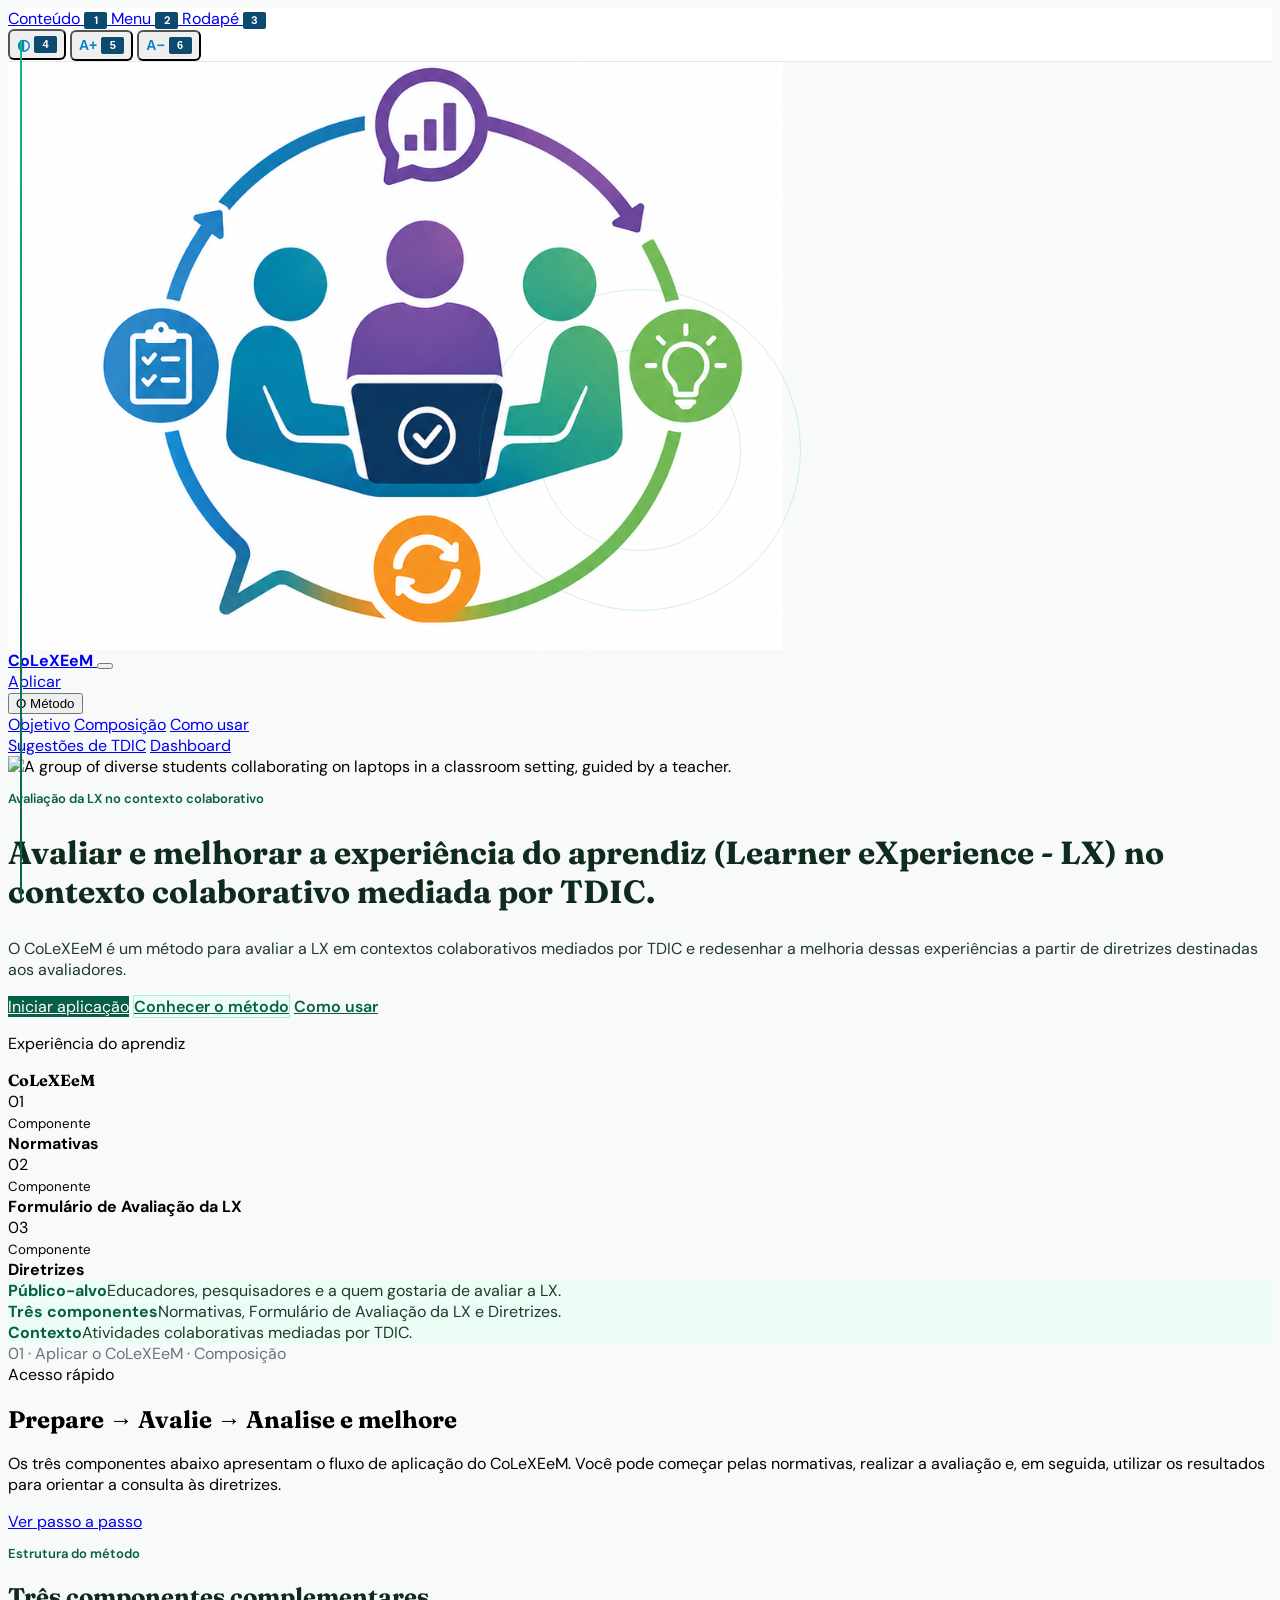
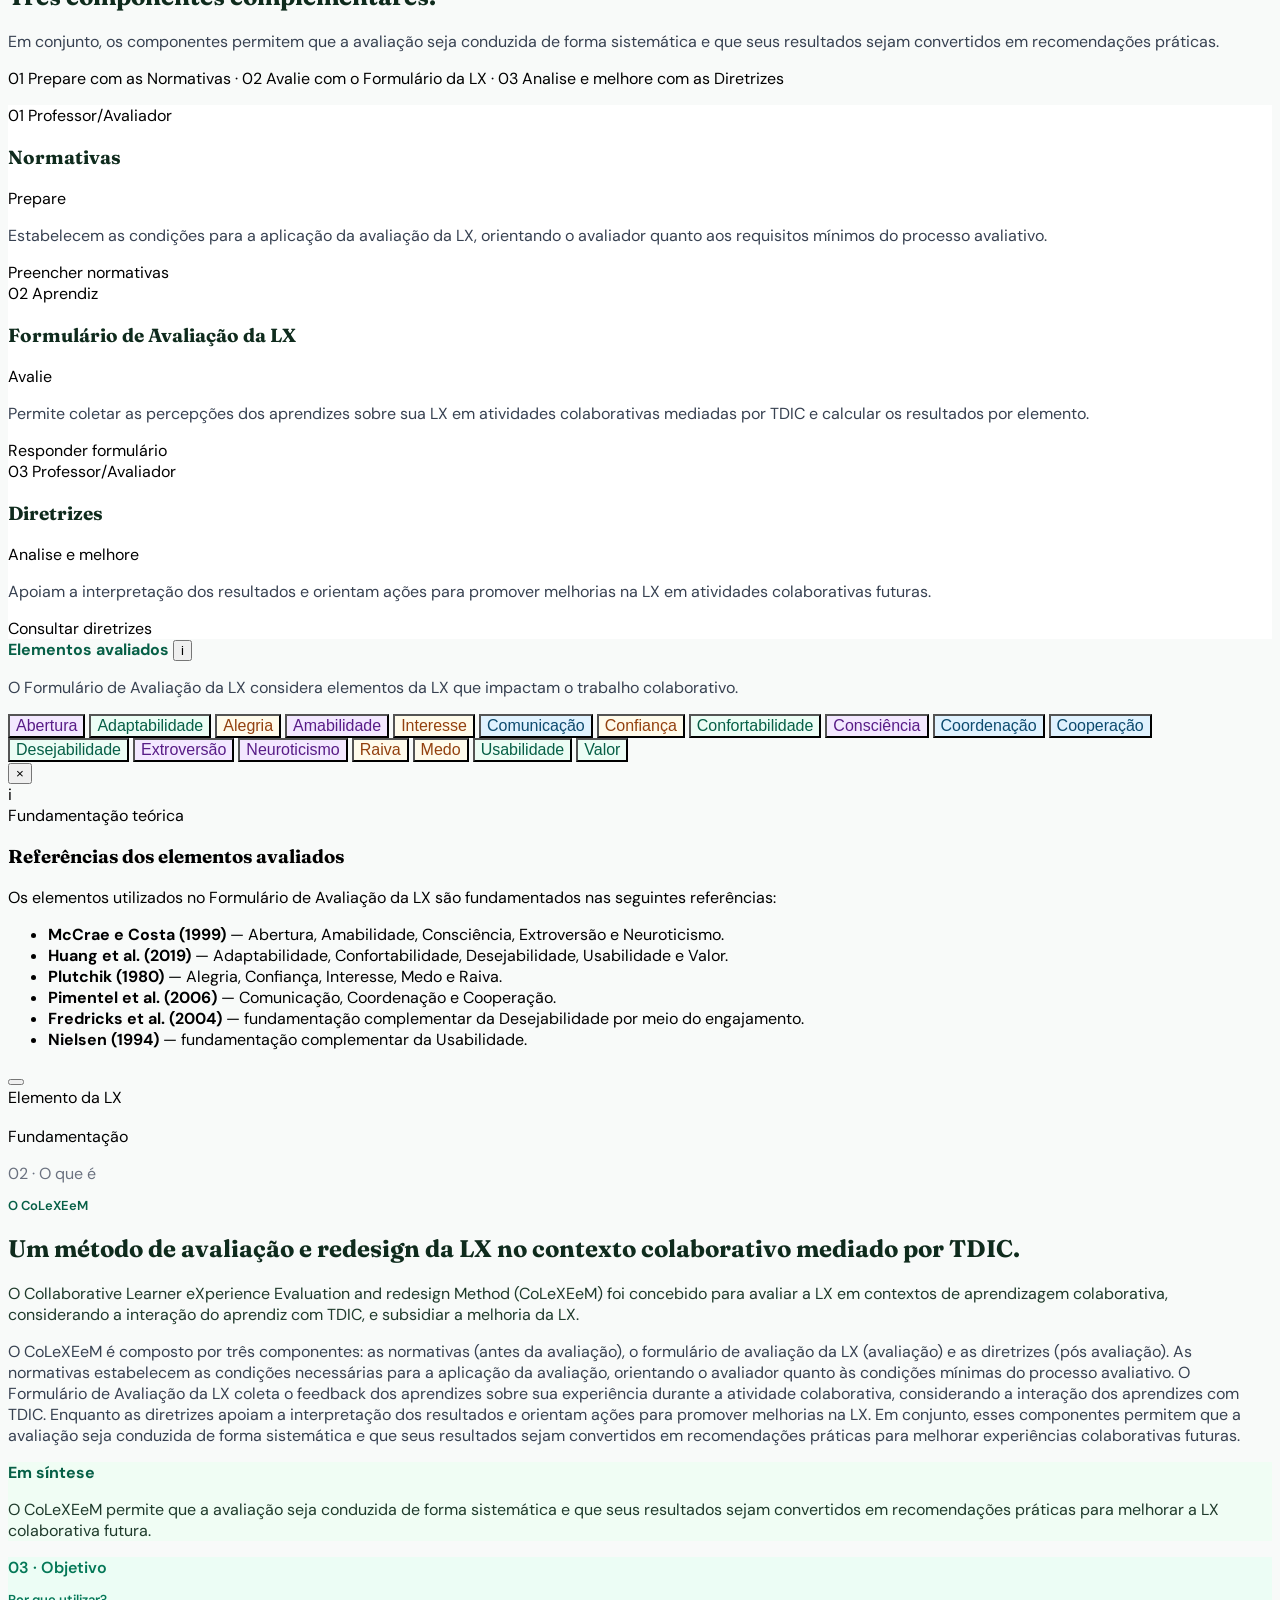
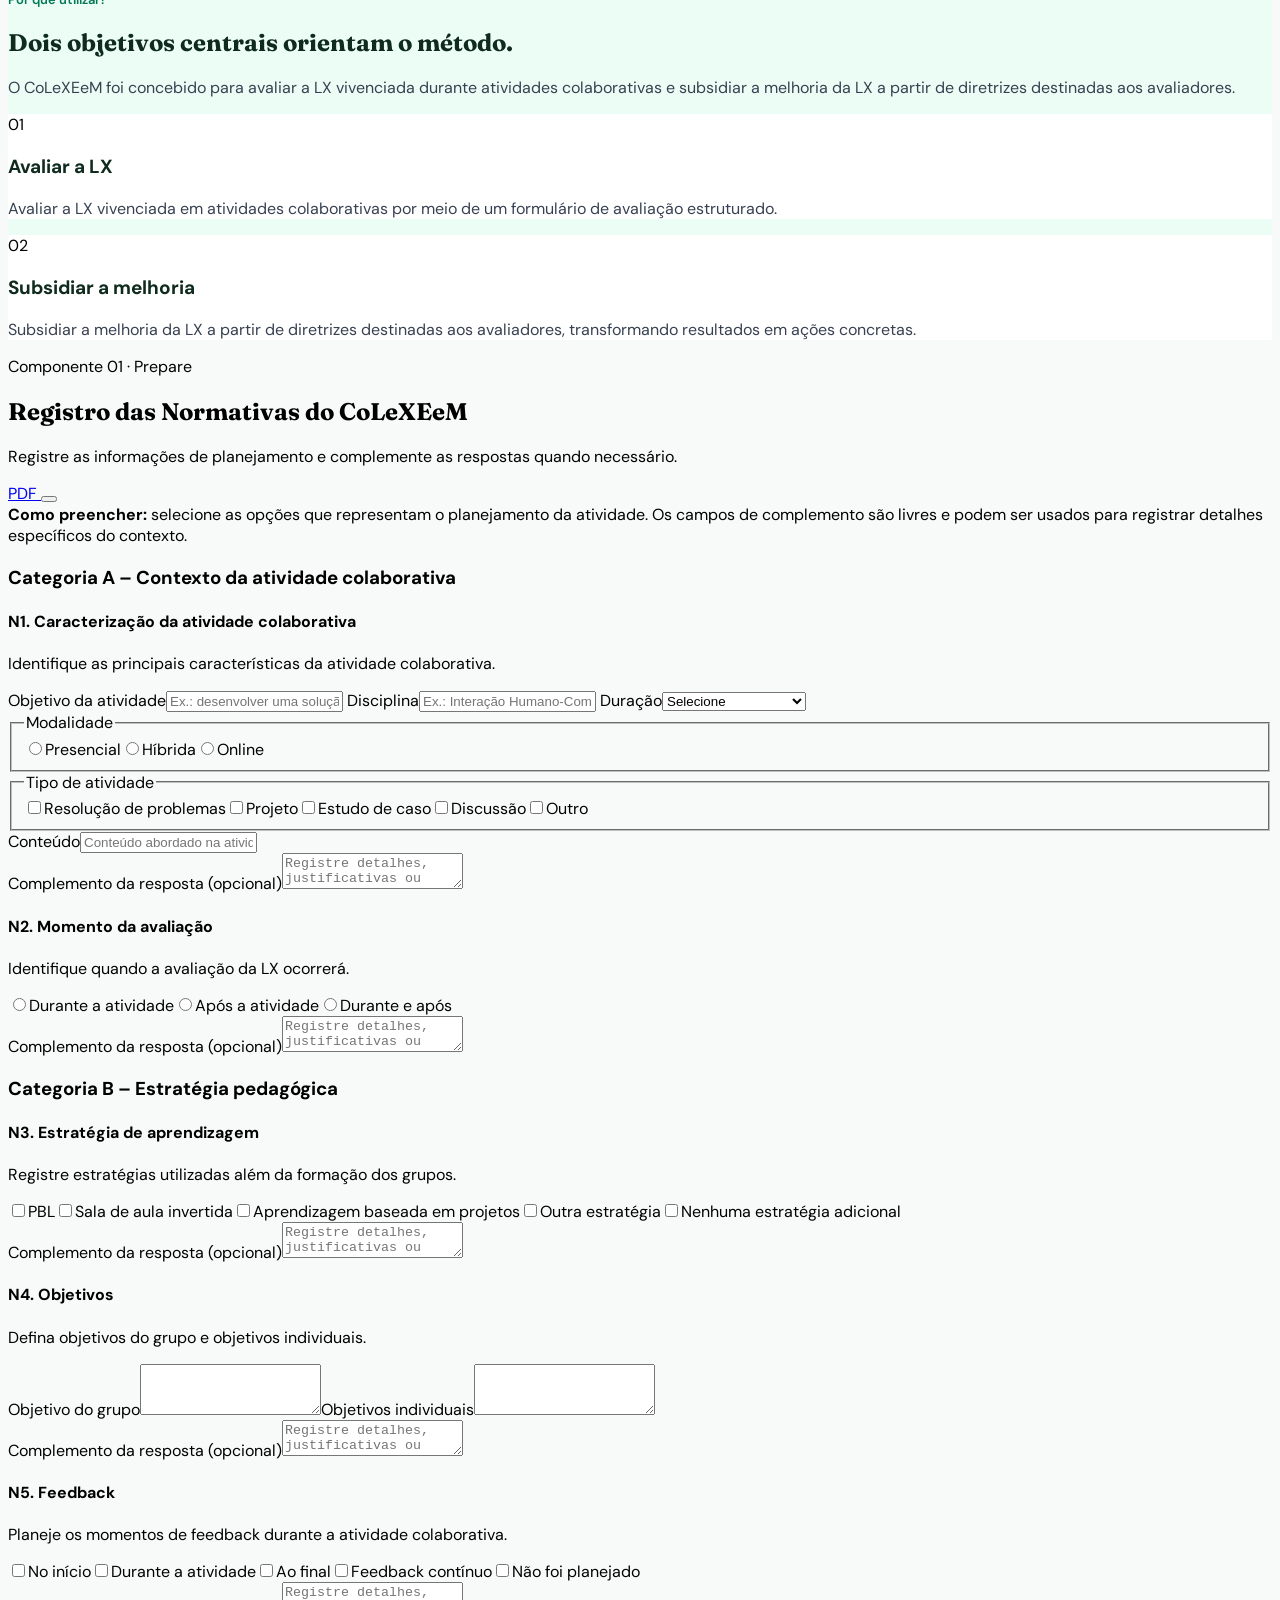
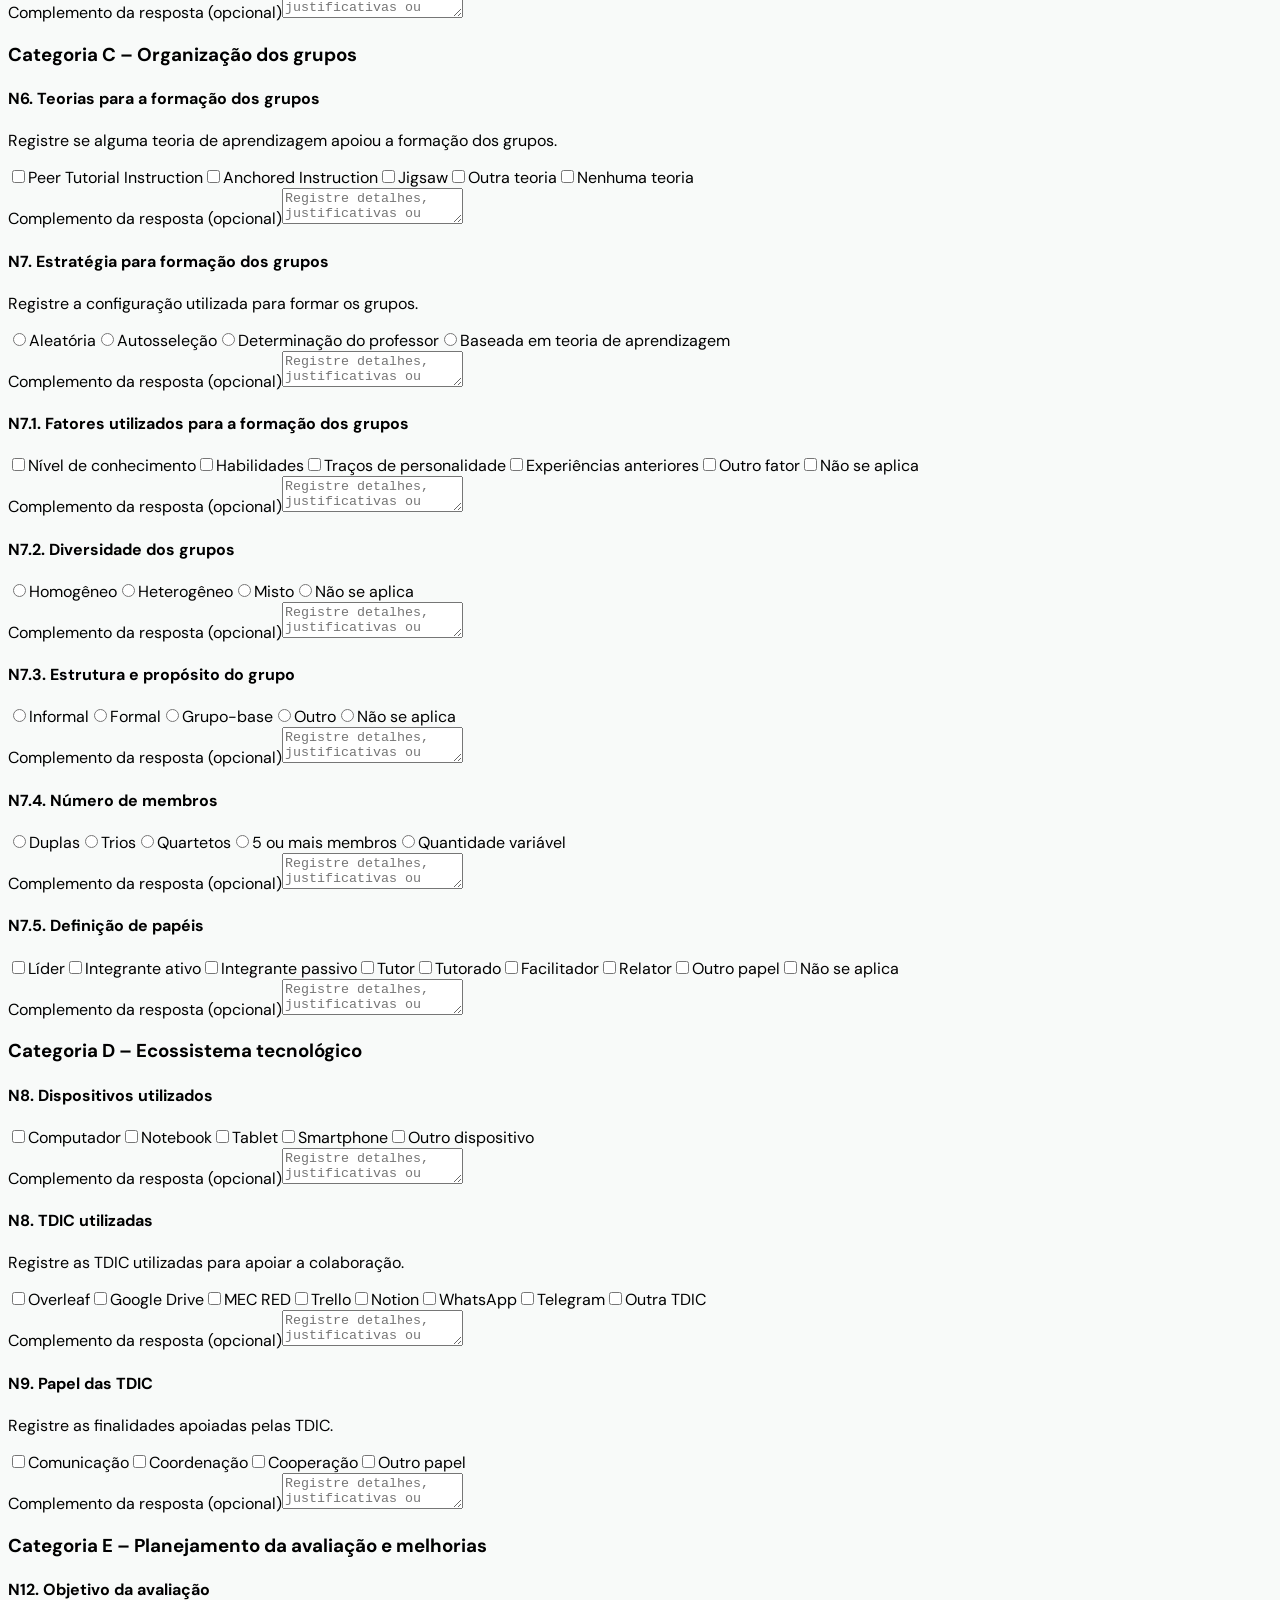
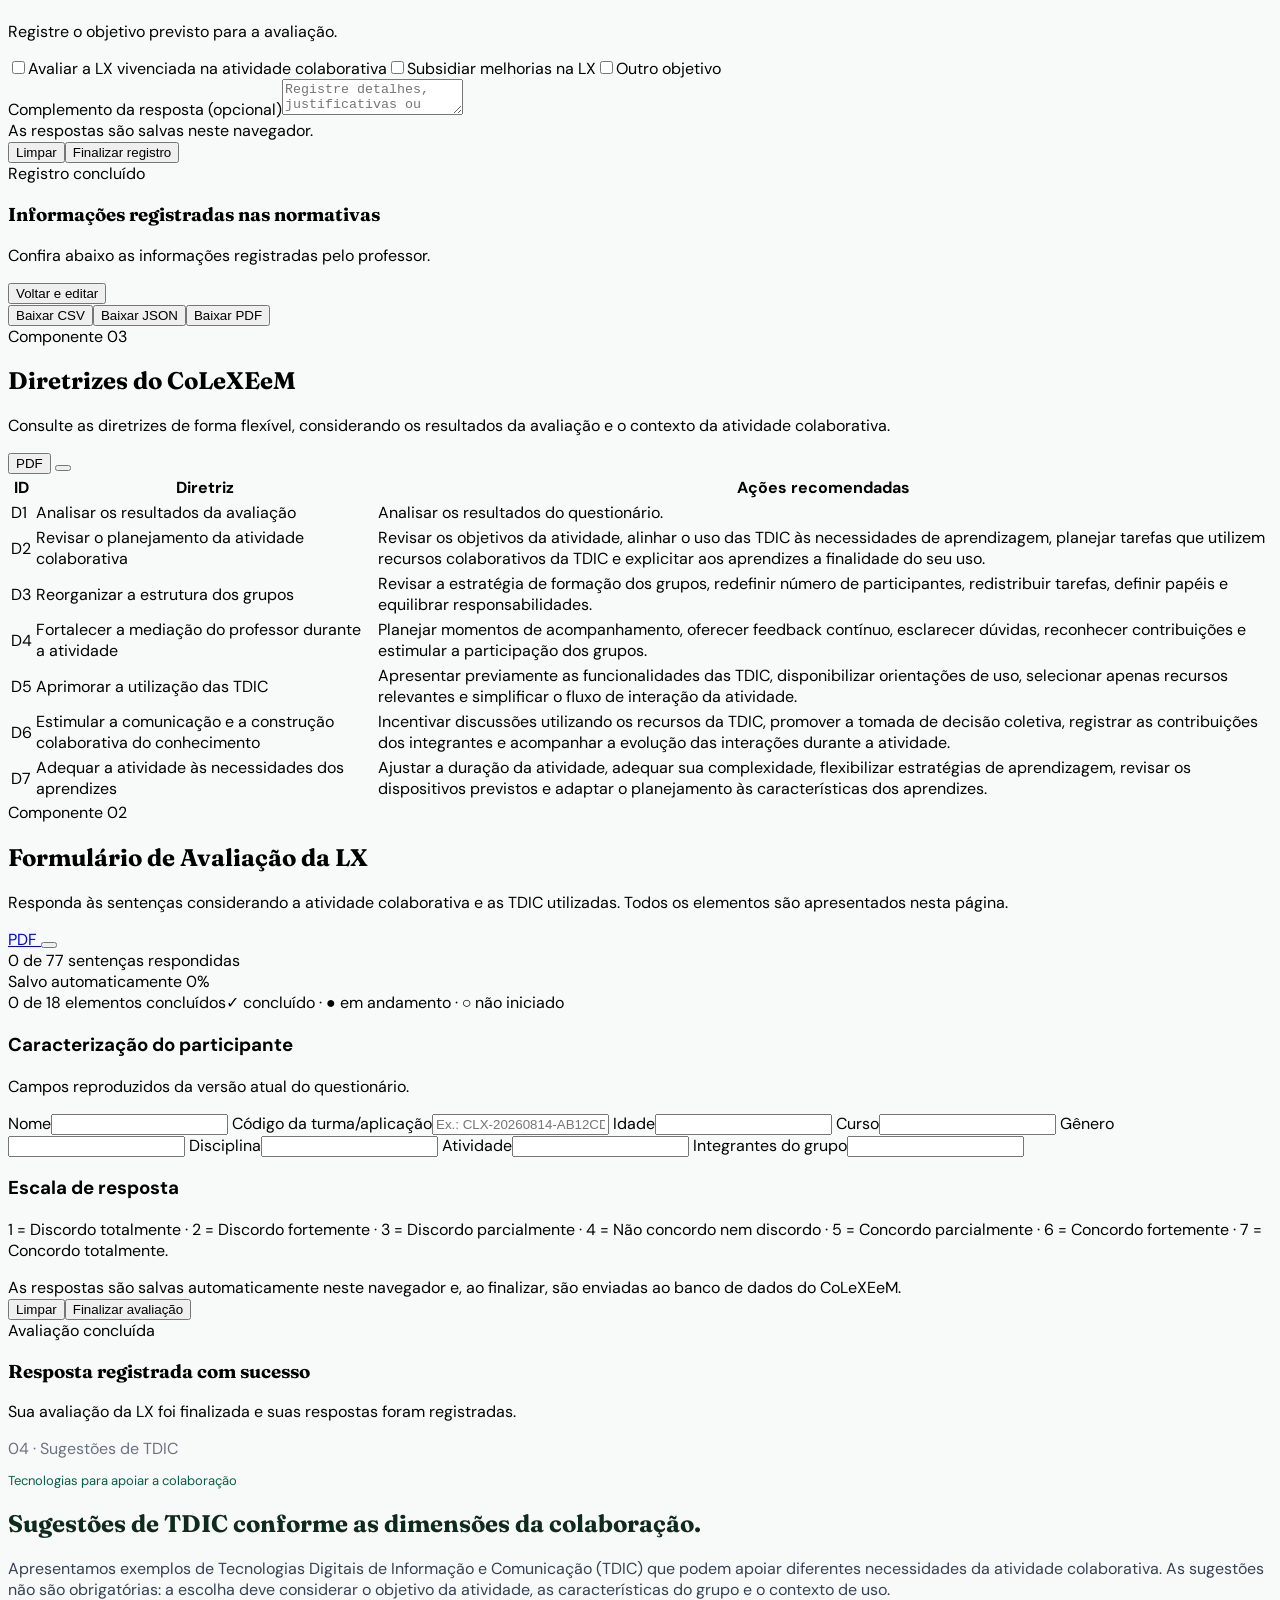
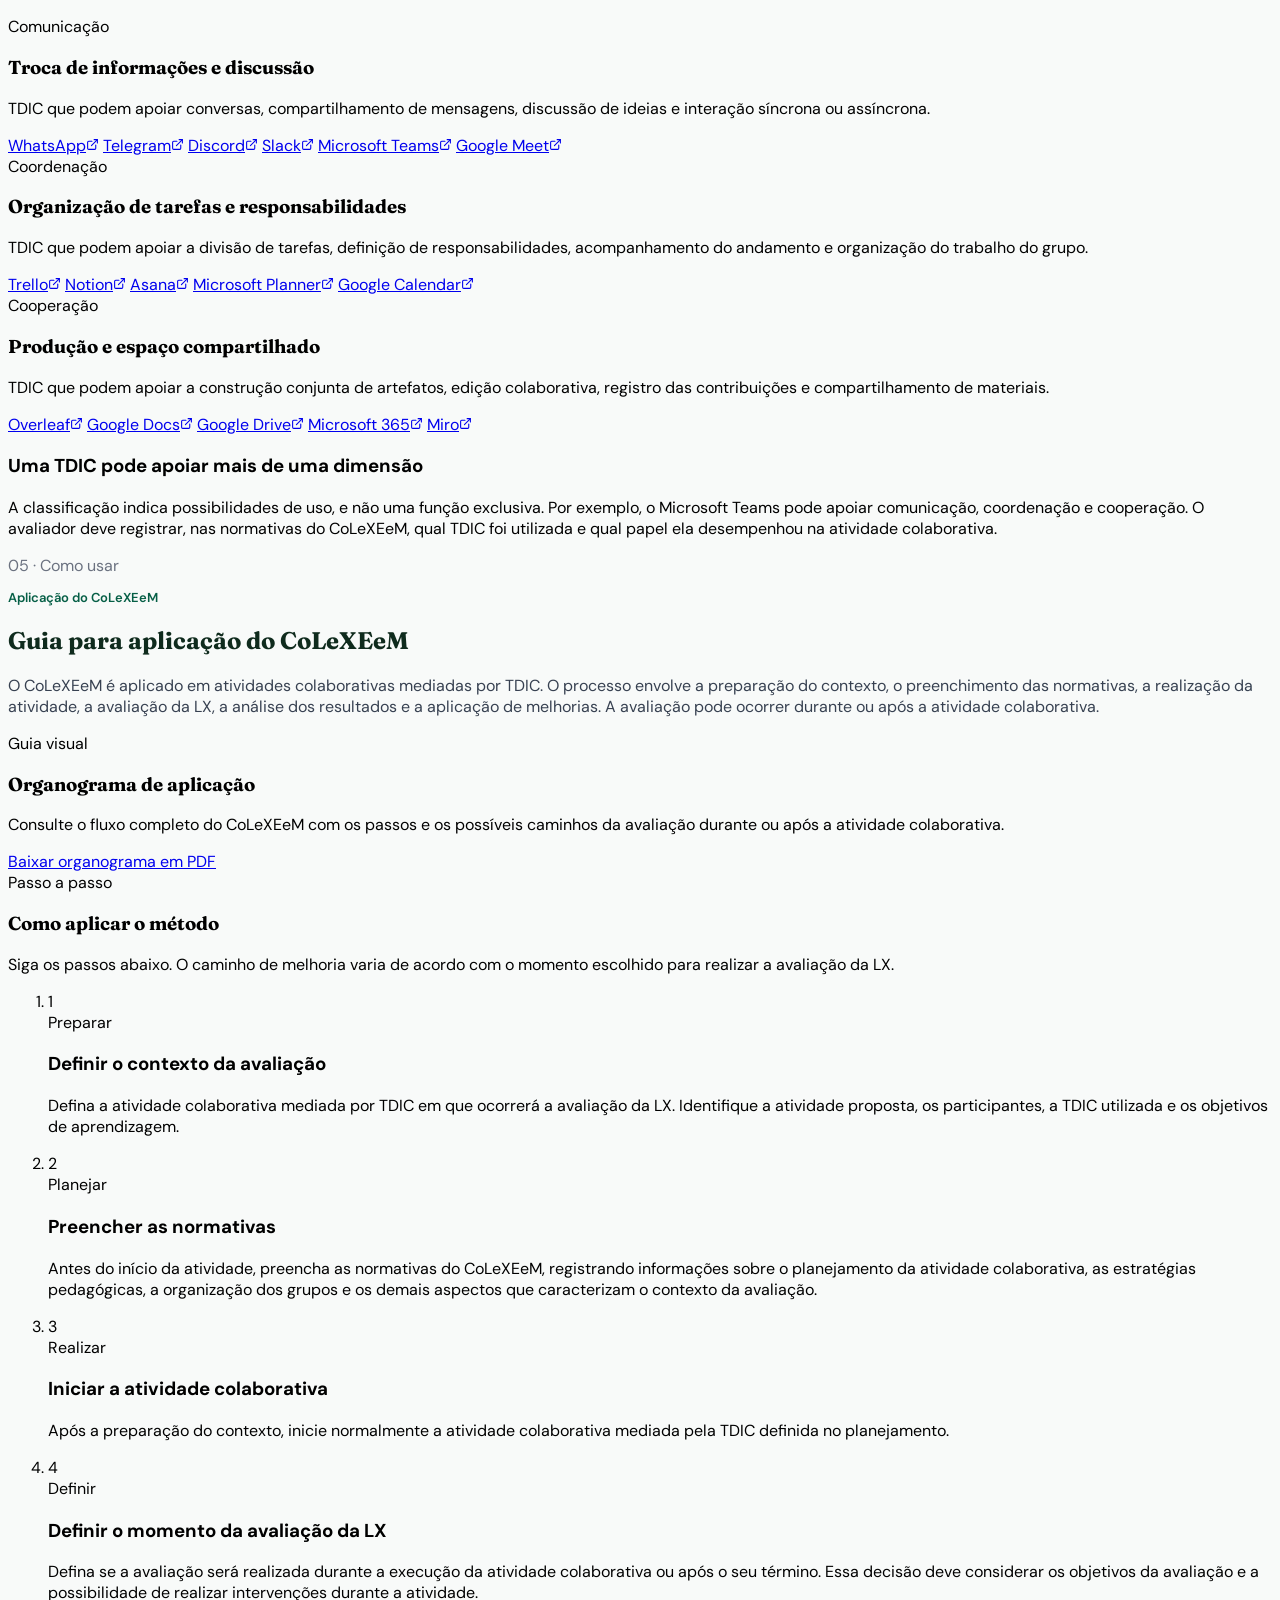
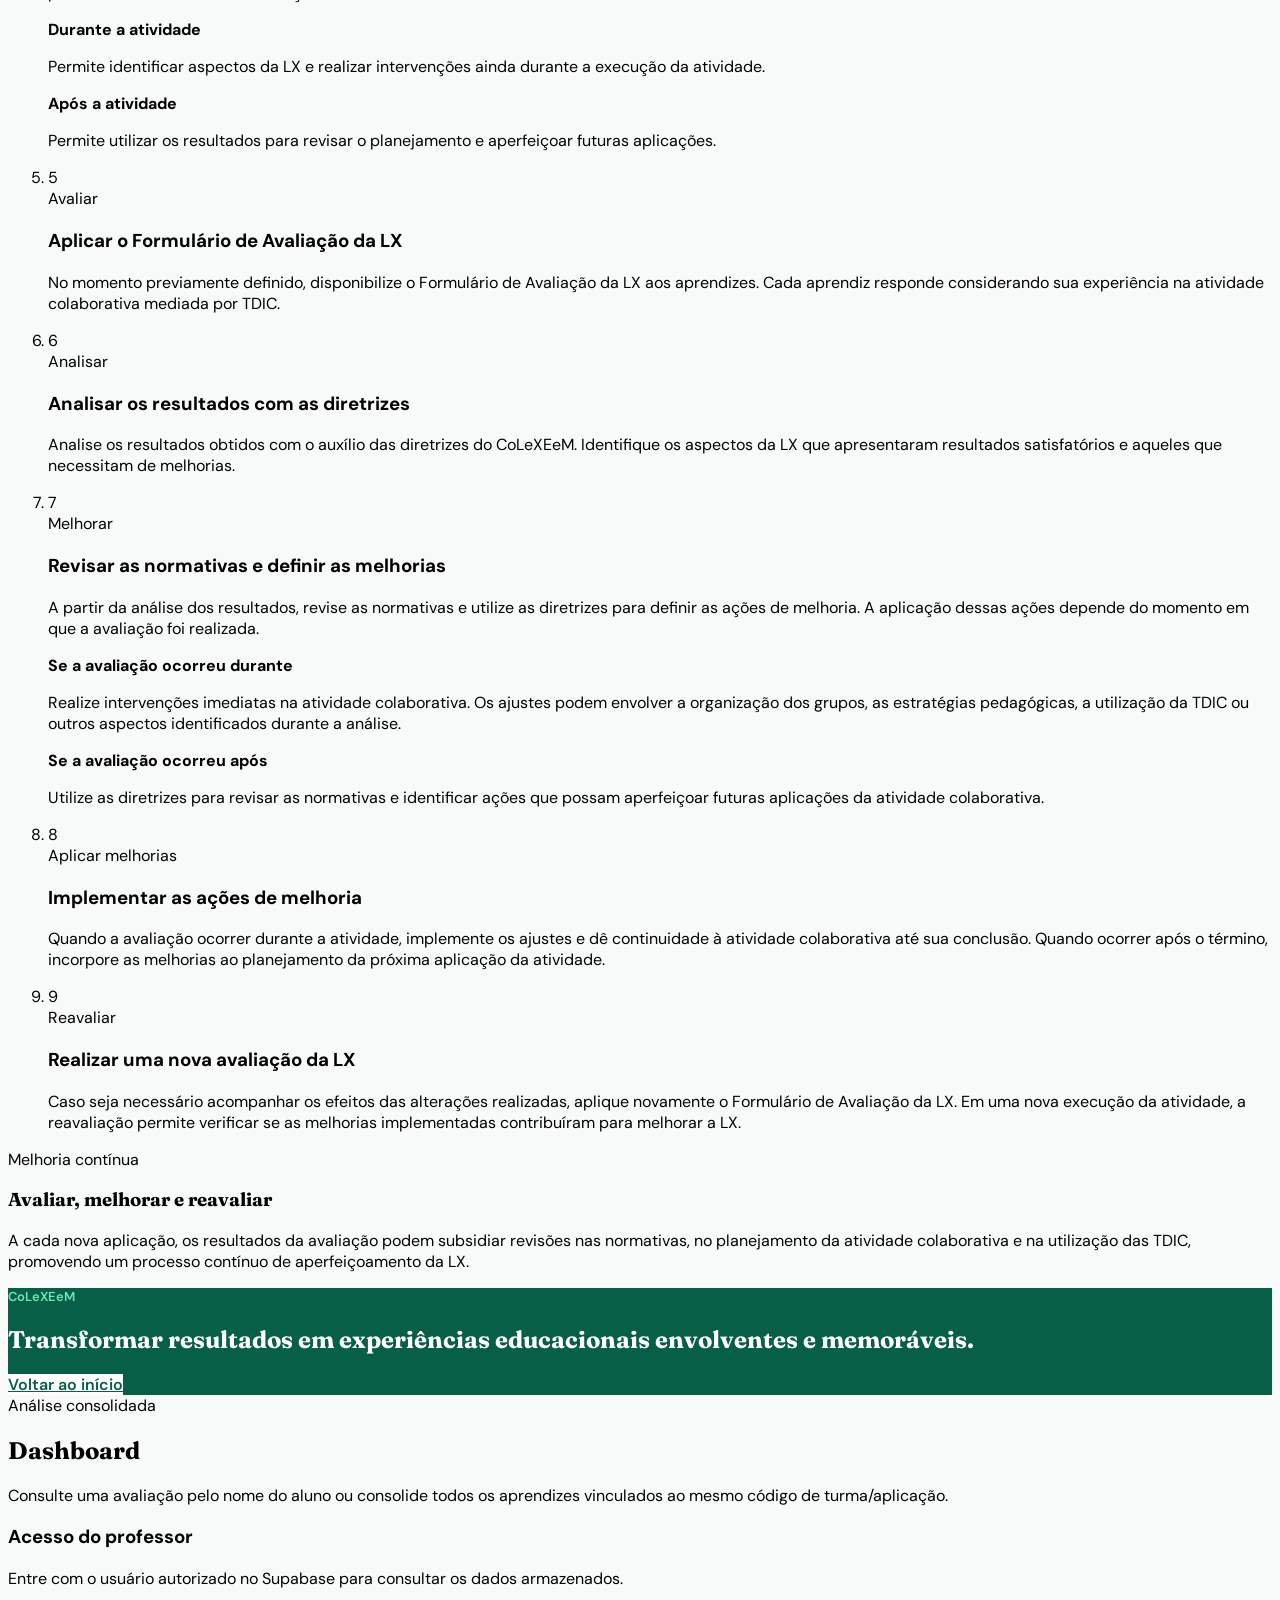
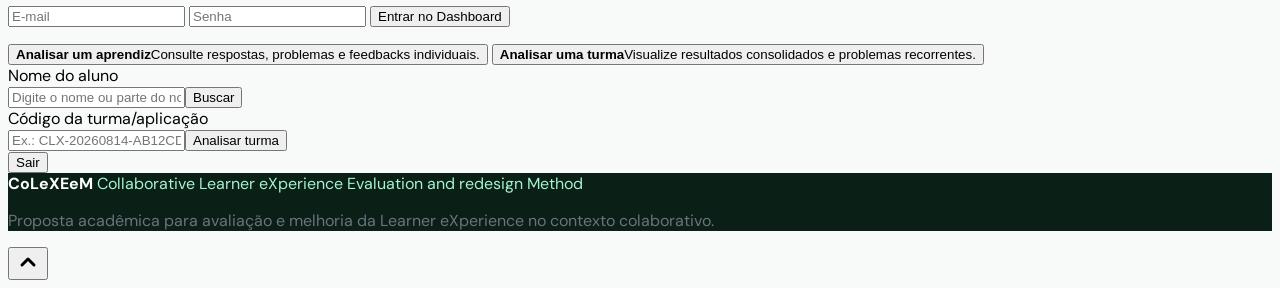
==== index.html @ c5782c56 "Update index.html" ====
<!doctype html>
<html lang="pt-BR"><head><script>window["__codeletBootstrap__"]=JSON.parse('{"A":"A","B":"20260803-03-c990d82","C":{"Abril Fatface":"YACgEZbkUVE,0","Alfa Slab One":"YACgEYS9sJU,0","Anton":"YACgEcYqQ-A,0","Archivo":"YAHO2-t-jNE,0","Arial":"YAGyDvJ_4Ts,0","Bebas Neue":"YACgESME5ew,0","Broken Glyph":"YADZ-exUkv0,0","Canva Sans":"YAFdJjTk5UU,0","Caveat":"YALBs2ploWQ,0","Comic Sans MS":"YAHO2VMiyZo,0","Cormorant Garamond":"YAFdJhX-538,0","Courier New":"YAGzXiGs0_8,0","DM Sans":"YAD1aU3sLnI,0","DM Serif Display":"YAD1aYG82rc,0","Forum":"YACgEcnnqB4,0","Fraunces":"YAEul-FRQw4,0","Georgia":"YAGzXkO0pEM,0","Ghost Mono":"YAHO2EIdDP0,0","Helvetica Neue":"YAFcf6CtJfI,0","Impact":"YAFcfnjI7Vk,0","Inter":"YAFdJvSyp_k,3","Iowan Old Style":"YAGNIFa8j9o,0","Jacques Francois":"YAHO2a5g66Q,0","JetBrains Mono":"YADy3sAhvXQ,0","Oleo Script":"YACgEQQ14jI,0","Playfair Display":"YAFdJhem5V8,1","Poppins":"YAE5fPSY9qM,0","Press Start 2P":"YAFyGr-8pmQ,0","Source Sans 3":"YAG4lO1Mj10,0","Space Grotesk":"YAHO2sjPCSM,0","Times New Roman":"YAGzXW3gftg,0","Times":"YAGzXW3gftg,0","Trebuchet MS":"YAFcfrglpVA,0","Verdana":"YAGzXTctYtQ,0","Work Sans":"YAGXhLOKv44,0","Yellowtail":"YACgEYG4kG4,0"}}');</script><script src="/_sdk/7949ff62d67710d5.telemetry_sdk.js" integrity="sha512-KIvXA82Di44YY/RH9/63A9MuTuavYgDFG8PfErJn7Wli4K0LAOk+coo/aPXk3+ZNL96nHh9VYD4PE+fLes+laQ=="></script>
  <meta charset="UTF-8">
  <meta name="viewport" content="width=device-width, initial-scale=1.0">
  <title>CoLeXEeM</title>
  <script src="https://cdn.tailwindcss.com/3.4.17"></script>
  <link href="https://fonts.googleapis.com/css2?family=DM+Sans:wght@400;500;600;700&amp;family=Fraunces:wght@600;700;800&amp;display=swap" rel="stylesheet">
  <script src="https://cdn.jsdelivr.net/npm/lucide@0.263.0/dist/umd/lucide.min.js"></script>
  <script src="https://cdn.jsdelivr.net/npm/@supabase/supabase-js@2"></script>
  <style>
        body { font-family: 'DM Sans', sans-serif; }
        .heading-font { font-family: 'Fraunces', serif; }
        html { scroll-behavior: smooth; }
        .nav-active { transform: translateX(0) !important; }
        .orbit { border-radius: 50%; border: 1px solid rgba(16,185,129,0.2); position: absolute; animation: spin 20s linear infinite; }
        .orbit-lg { width: 320px; height: 320px; top: 50%; left: 50%; transform: translate(-50%,-50%); }
        .orbit-sm { width: 200px; height: 200px; top: 50%; left: 50%; transform: translate(-50%,-50%); animation-direction: reverse; animation-duration: 14s; }
        @keyframes spin { from { transform: translate(-50%,-50%) rotate(0deg); } to { transform: translate(-50%,-50%) rotate(360deg); } }
        @keyframes fadeUp { from { opacity:0; transform:translateY(20px); } to { opacity:1; transform:translateY(0); } }
        .fade-up { animation: fadeUp 0.6s ease forwards; }
        .timeline-line { position: absolute; left: 20px; top: 40px; bottom: 0; width: 2px; background: linear-gradient(to bottom, #10b981, #065f46); }

        /* Barra de acessibilidade */
        .accessibility-bar {
            background: #ffffff;
            border-bottom: 1px solid #e5e7eb;
            font-family: 'DM Sans', sans-serif;
        }
        .accessibility-control {
            display: inline-flex;
            align-items: center;
            gap: 4px;
            color: #0284c7;
            font-weight: 700;
            font-size: 14px;
            line-height: 1;
            padding: 5px 7px;
            border-radius: 6px;
            transition: background .2s ease, color .2s ease;
        }
        .accessibility-control:hover,
        .accessibility-control:focus-visible {
            background: #e0f2fe;
            outline: 2px solid #0284c7;
            outline-offset: 2px;
        }
        .accessibility-key {
            display: inline-flex;
            align-items: center;
            justify-content: center;
            min-width: 17px;
            height: 17px;
            padding: 0 3px;
            border-radius: 2px;
            background: #0c4a6e;
            color: #ffffff;
            font-size: 11px;
            font-weight: 700;
        }
        body.high-contrast {
            background: #000 !important;
            color: #fff !important;
        }
        body.high-contrast *:not(.accessibility-key) {
            background-color: #000 !important;
            color: #fff !important;
            border-color: #fff !important;
            box-shadow: none !important;
        }
        body.high-contrast a,
        body.high-contrast button {
            color: #ffff00 !important;
        }
        body.high-contrast img {
            filter: contrast(1.2);
        }

    </style>
  <script src="/_sdk/0e8d3a91e1c6f495.data_sdk.js" type="text/javascript" integrity="sha512-c00oDoGjsMgluCLLEyVl3suwEkgjOGGplVFbsilUoBg4aMKNmsL3mwsc9r0dPn95qiSZyjBousQXgROkAW7p/w=="></script>
  <script src="/_sdk/0861142411a705b3.resizing_sdk.js" type="text/javascript" integrity="sha512-X0bLjaYj1Xt+fgqHIQTnngXBdDu6ba0g9OkC2AJGmKo8tGdT7I9t7nHNyXupUMHk4uOTomIlcija41NaartwJQ=="></script>
   <script src="https://cdn.jsdelivr.net/npm/jspdf@2.5.1/dist/jspdf.umd.min.js"></script>
<style id="mobile-overflow-fix">
html, body { max-width: 100%; overflow-x: hidden; }
#questionario-modal,
#questionario-modal > div,
#questionario-scroll,
#questionario-form,
#questionario-sections,
.question-element-page,
.question-item { min-width: 0; max-width: 100%; }
#questionario-scroll { overflow-x: hidden !important; }
#questionario-form { width: 100%; box-sizing: border-box; }
#questionario-form input,
#questionario-form textarea,
#questionario-form select { min-width: 0; max-width: 100%; }
@media (max-width: 639px) {
  #questionario-modal > div.relative {
    width: 100vw;
    max-width: 100vw;
    height: 100dvh;
    max-height: 100dvh;
    border-radius: 0;
  }
  #questionario-element-nav { display: none !important; }
  #questionario-form { padding-left: 12px !important; padding-right: 12px !important; }
  #questionario-form > section,
  #questionario-form > div { max-width: 100%; }
  #questionario-form .question-item { padding-left: 0; padding-right: 0; }
  #questionario-form button[type="submit"],
  #questionario-limpar { touch-action: manipulation; }
  #questionario-form > div:last-child > div:last-child {
    width: 100%;
    display: grid;
    grid-template-columns: minmax(0, .8fr) minmax(0, 1.7fr);
    gap: 8px;
  }
  #questionario-form > div:last-child > div:last-child button {
    width: 100%;
    min-width: 0;
    padding-left: 10px;
    padding-right: 10px;
    white-space: normal;
    line-height: 1.2;
  }
}
</style>
<style id="ux-refinements">section[id],main[id],footer[id]{scroll-margin-top:7rem}.question-element-page{scroll-margin-top:9rem}.question-item[aria-invalid="true"]::before{content:"Esta sentença precisa ser respondida.";display:block;margin-bottom:.5rem;color:#9f1239;font-size:.78rem;font-weight:700}@media(prefers-reduced-motion:reduce){html{scroll-behavior:auto!important}*,*::before,*::after{scroll-behavior:auto!important;transition-duration:.01ms!important;animation-duration:.01ms!important}}</style></head>
 <body data-template-id="__page-root" class="w-full min-h-screen" style="background: rgb(248, 250, 249);">
  <!-- Barra de acessibilidade -->
  <div id="accessibility-bar" class="accessibility-bar fixed top-0 left-0 w-full z-[60]">
    <div class="max-w-6xl mx-auto px-6 h-8 flex items-center justify-between gap-3" aria-label="Recursos de acessibilidade">
      <nav aria-label="Atalhos de acessibilidade" class="flex items-center gap-3 text-xs">
        <a href="#conteudo-principal" accesskey="1"
           class="text-sky-600 hover:underline focus:outline-none focus-visible:ring-2 focus-visible:ring-sky-500 rounded-sm"
           title="Ir para o conteúdo (Alt+1)">
          Conteúdo <span class="accessibility-key" aria-hidden="true">1</span>
        </a>
        <a href="#main-nav" accesskey="2"
           class="text-sky-600 hover:underline focus:outline-none focus-visible:ring-2 focus-visible:ring-sky-500 rounded-sm"
           title="Ir para o menu (Alt+2)">
          Menu <span class="accessibility-key" aria-hidden="true">2</span>
        </a>
        <a href="#rodape" accesskey="3"
           class="text-sky-600 hover:underline focus:outline-none focus-visible:ring-2 focus-visible:ring-sky-500 rounded-sm"
           title="Ir para o rodapé (Alt+3)">
          Rodapé <span class="accessibility-key" aria-hidden="true">3</span>
        </a>
      </nav>
      <div class="flex items-center justify-end gap-1">
      <button id="toggle-contrast" type="button" class="accessibility-control"
              aria-label="Alternar alto contraste" aria-pressed="false" title="Alto contraste (Alt+4)">
        <span aria-hidden="true" style="font-size:15px;">◐</span>
        <span class="accessibility-key" aria-hidden="true">4</span>
      </button>

      <button id="increase-font" type="button" class="accessibility-control"
              aria-label="Aumentar tamanho do texto" title="Aumentar texto (Alt+5)">
        <span aria-hidden="true">A+</span>
        <span class="accessibility-key" aria-hidden="true">5</span>
      </button>

      <button id="decrease-font" type="button" class="accessibility-control"
              aria-label="Diminuir tamanho do texto" title="Diminuir texto (Alt+6)">
        <span aria-hidden="true">A−</span>
        <span class="accessibility-key" aria-hidden="true">6</span>
      </button>
      </div>
    </div>
  </div>
<!-- Header -->
  <header id="site-header" class="fixed top-8 left-0 w-full z-50 transition-all duration-300">
   <div class="max-w-6xl mx-auto px-6 py-4 flex items-center justify-between"><a href="#inicio" class="flex items-center gap-3">
     <div class="w-12 h-12 flex items-center justify-center shrink-0">
      <img src="colexeem-logo.png" alt="" aria-hidden="true" class="w-full h-full object-contain" style="display:block;">
     </div><strong class="text-emerald-900 font-bold text-lg">CoLeXEeM</strong> </a> <button id="menu-btn" type="button" class="md:hidden flex flex-col gap-1.5 p-2" aria-label="Abrir menu"> <span class="w-6 h-0.5 bg-emerald-900 rounded"></span><span class="w-6 h-0.5 bg-emerald-900 rounded"></span><span class="w-6 h-0.5 bg-emerald-900 rounded"></span> </button>
    <nav id="main-nav" class="fixed md:relative top-0 right-0 h-full md:h-auto w-72 md:w-auto bg-white md:bg-transparent shadow-xl md:shadow-none transform translate-x-full md:translate-x-0 transition-transform duration-300 flex flex-col md:flex-row items-start md:items-center gap-3 md:gap-5 p-8 md:p-0 z-50" aria-label="Navegação principal">
      <a href="#composicao" class="inline-flex items-center gap-2 px-3 py-2 rounded-lg bg-emerald-700 text-white hover:bg-emerald-800 focus:outline-none focus-visible:ring-2 focus-visible:ring-emerald-600 focus-visible:ring-offset-2 font-semibold transition-colors">Aplicar</a>

      <div id="metodo-menu" class="relative w-full md:w-auto">
        <button id="metodo-menu-btn" type="button"
          class="w-full md:w-auto inline-flex items-center justify-between md:justify-center gap-2 px-2 py-2 rounded-lg text-emerald-900 hover:text-emerald-600 hover:bg-emerald-50 focus:outline-none focus-visible:ring-2 focus-visible:ring-emerald-600 focus-visible:ring-offset-2 font-medium transition-colors"
          aria-haspopup="true" aria-expanded="false" aria-controls="metodo-submenu">
          <span>O Método</span>
          <i data-lucide="chevron-down" id="metodo-menu-icon" aria-hidden="true" style="width:16px;height:16px;transition:transform .2s ease;"></i>
        </button>
        <div id="metodo-submenu" class="hidden md:absolute md:top-full md:left-0 md:mt-2 w-full md:w-48 bg-white border border-gray-200 rounded-xl shadow-lg p-2 z-[80]" role="menu" aria-label="Submenu O Método">
          <a href="#objetivo" role="menuitem" class="block px-3 py-2 rounded-lg text-emerald-900 hover:bg-emerald-50 hover:text-emerald-700 focus:outline-none focus-visible:ring-2 focus-visible:ring-emerald-600 font-medium">Objetivo</a>
          <a href="#composicao" role="menuitem" class="block px-3 py-2 rounded-lg text-emerald-900 hover:bg-emerald-50 hover:text-emerald-700 focus:outline-none focus-visible:ring-2 focus-visible:ring-emerald-600 font-medium">Composição</a>
          <a href="#como-usar" role="menuitem" class="block px-3 py-2 rounded-lg text-emerald-900 hover:bg-emerald-50 hover:text-emerald-700 focus:outline-none focus-visible:ring-2 focus-visible:ring-emerald-600 font-medium">Como usar</a>
        </div>
      </div>

      <a href="#camada-tdic" class="px-2 py-2 rounded-lg text-emerald-900 hover:text-emerald-600 hover:bg-emerald-50 focus:outline-none focus-visible:ring-2 focus-visible:ring-emerald-600 focus-visible:ring-offset-2 font-medium transition-colors">Sugestões de TDIC</a>
      <a href="#dashboard" class="px-2 py-2 rounded-lg text-emerald-900 hover:text-emerald-600 hover:bg-emerald-50 focus:outline-none focus-visible:ring-2 focus-visible:ring-emerald-600 focus-visible:ring-offset-2 font-medium transition-colors">Dashboard</a>
    </nav>
   </div>
  </header>
  <main id="conteudo-principal" tabindex="-1"><!-- Hero -->
   <section id="inicio" class="relative overflow-hidden pt-24 pb-16 md:pt-32 md:pb-24"><img data-template-id="hero-image" class="canva-image absolute inset-0 w-full h-full object-cover opacity-10" loading="lazy" src="https://images.pexels.com/photos/5212687/pexels-photo-5212687.jpeg?auto=compress&amp;cs=tinysrgb&amp;w=1920" alt="A group of diverse students collaborating on laptops in a classroom setting, guided by a teacher.">
    <div class="absolute inset-0 bg-gradient-to-b from-emerald-50/80 to-white/90"></div>
    <div class="relative z-10 max-w-6xl mx-auto px-6">
     <div class="grid md:grid-cols-2 gap-12 items-center">
      <div class="fade-up">
       <p data-template-id="hero-kicker" class="canva-text text-sm font-semibold uppercase tracking-wider mb-4" style="color: rgb(6, 95, 70); font-weight: 600; font-style: normal; font-size: 13px;">Avaliação da LX no contexto colaborativo</p>
       <h1 data-template-id="hero-title" class="canva-text heading-font font-bold leading-tight mb-6" style="color: rgb(15, 43, 29); font-weight: 700; font-style: normal; font-size: 32px;">Avaliar e melhorar a experiência do aprendiz (Learner eXperience - LX) no contexto colaborativo mediada por TDIC.</h1>
       <p data-template-id="hero-subtitle" class="canva-text text-lg leading-relaxed mb-8" style="color: rgb(30, 58, 43); font-weight: 400; font-style: normal; font-size: 16px;">O CoLeXEeM é um método para avaliar a LX em contextos colaborativos mediados por TDIC e redesenhar a melhoria dessas experiências a partir de diretrizes destinadas aos avaliadores.</p>
       <div class="flex flex-wrap gap-4"><a href="#composicao" class="canva-button inline-flex items-center gap-2 px-6 py-3 rounded-xl font-semibold transition-transform hover:scale-105 shadow-sm" style="background: rgb(6, 95, 70); color: rgb(255, 255, 255); font-size: 16px;"><i data-lucide="play-circle" style="width:18px;height:18px"></i> Iniciar aplicação</a> <a href="#sobre" data-template-id="cta-primary" class="canva-button inline-block px-6 py-3 rounded-xl font-semibold transition-transform hover:scale-105" style="background: rgb(236, 253, 245); color: rgb(6, 95, 70); font-weight: 600; font-style: normal; font-size: 16px; border:1px solid rgb(167,243,208);">Conhecer o método</a> <a href="#como-usar" data-template-id="cta-secondary" class="canva-button inline-block px-6 py-3 rounded-xl font-semibold border-2 border-emerald-700 transition-transform hover:scale-105" style="color: rgb(6, 95, 70); font-weight: 600; font-style: normal; font-size: 16px;">Como usar</a>
       </div>
      </div>
      <div class="hidden md:block relative h-80">
       <div class="orbit orbit-lg"></div>
       <div class="orbit orbit-sm"></div>
       <div class="absolute top-1/2 left-1/2 transform -translate-x-1/2 -translate-y-1/2 bg-white rounded-2xl shadow-xl p-6 text-center w-48">
        <div class="w-10 h-10 mx-auto mb-2 rounded-full bg-emerald-100 flex items-center justify-center">
         <i data-lucide="users" style="width:20px;height:20px;color:#065f46"></i>
        </div>
        <p class="text-xs text-emerald-700 mb-1">Experiência do aprendiz</p><strong class="text-emerald-900 heading-font">CoLeXEeM</strong>
       </div>
       <div class="absolute top-4 left-4 bg-white rounded-xl shadow-lg p-3 flex items-center gap-2"><span class="w-7 h-7 rounded-full bg-emerald-500 text-white text-xs flex items-center justify-center font-bold">01</span>
        <div>
         <small class="text-[10px] text-gray-400">Componente</small><br><strong class="text-xs text-emerald-900">Normativas</strong>
        </div>
       </div>
       <div class="absolute bottom-4 left-8 bg-white rounded-xl shadow-lg p-3 flex items-center gap-2"><span class="w-7 h-7 rounded-full bg-sky-500 text-white text-xs flex items-center justify-center font-bold">02</span>
        <div>
         <small class="text-[10px] text-gray-400">Componente</small><br><strong class="text-xs text-emerald-900">Formulário de Avaliação da LX</strong>
        </div>
       </div>
       <div class="absolute top-8 right-4 bg-white rounded-xl shadow-lg p-3 flex items-center gap-2"><span class="w-7 h-7 rounded-full bg-amber-500 text-white text-xs flex items-center justify-center font-bold">03</span>
        <div>
         <small class="text-[10px] text-gray-400">Componente</small><br><strong class="text-xs text-emerald-900">Diretrizes</strong>
        </div>
       </div>
      </div>
     </div><!-- Summary cards -->
     <div class="mt-12 grid grid-cols-1 md:grid-cols-3 gap-4">
      <div data-template-id="summary-1" class="canva-card rounded-xl p-5" style="background: rgb(236, 253, 245);">
       <strong data-template-id="summary-1-title" class="canva-text text-sm font-bold block mb-1" style="color: rgb(6, 95, 70); font-weight: 700; font-style: normal; font-size: 16px;">Público-alvo</strong><span data-template-id="summary-1-text" class="canva-text text-sm" style="color: rgb(30, 58, 43); font-weight: 400; font-style: normal; font-size: 16px;">Educadores, pesquisadores e a quem gostaria de avaliar a LX.</span>
      </div>
      <div data-template-id="summary-2" class="canva-card rounded-xl p-5" style="background: rgb(236, 253, 245);">
       <strong data-template-id="summary-2-title" class="canva-text text-sm font-bold block mb-1" style="color: rgb(6, 95, 70); font-weight: 700; font-style: normal; font-size: 16px;">Três componentes</strong><span data-template-id="summary-2-text" class="canva-text text-sm" style="color: rgb(30, 58, 43); font-weight: 400; font-style: normal; font-size: 16px;">Normativas, Formulário de Avaliação da LX e Diretrizes.</span>
      </div>
      <div data-template-id="summary-3" class="canva-card rounded-xl p-5" style="background: rgb(236, 253, 245);">
       <strong data-template-id="summary-3-title" class="canva-text text-sm font-bold block mb-1" style="color: rgb(6, 95, 70); font-weight: 700; font-style: normal; font-size: 16px;">Contexto</strong><span data-template-id="summary-3-text" class="canva-text text-sm" style="color: rgb(30, 58, 43); font-weight: 400; font-style: normal; font-size: 16px;">Atividades colaborativas mediadas por TDIC.</span>
      </div>
     </div>
    </div>
   </section>
<!-- Aplicação / Composição priorizada na arquitetura da informação -->
   <section id="composicao" class="py-20">
    <div class="max-w-6xl mx-auto px-6"><span data-template-id="section-3-label" class="canva-text text-xs font-semibold uppercase tracking-widest block mb-6" style="color: rgb(107, 114, 128); font-weight: 400; font-style: normal; font-size: 16px;">01 · Aplicar o CoLeXEeM · Composição</span>
     <div class="mb-8 rounded-2xl border border-emerald-200 bg-emerald-50 p-5 md:p-6">
      <div class="flex flex-col md:flex-row md:items-center justify-between gap-4">
       <div><span class="text-xs font-bold uppercase tracking-wider text-emerald-700">Acesso rápido</span><h2 class="heading-font text-2xl font-bold text-emerald-950 mt-1">Prepare → Avalie → Analise e melhore</h2><p class="text-sm text-emerald-900 mt-2 max-w-3xl">Os três componentes abaixo apresentam o fluxo de aplicação do CoLeXEeM. Você pode começar pelas normativas, realizar a avaliação e, em seguida, utilizar os resultados para orientar a consulta às diretrizes.</p></div>
       <a href="#como-usar" class="inline-flex items-center justify-center gap-2 px-4 py-2.5 rounded-xl bg-white border border-emerald-200 text-emerald-800 font-semibold hover:bg-emerald-100 transition shrink-0">Ver passo a passo <i data-lucide="arrow-down" style="width:17px;height:17px"></i></a>
      </div>
     </div>
     <div class="text-center max-w-2xl mx-auto mb-14">
      <p data-template-id="comp-kicker" class="canva-text text-sm font-semibold uppercase tracking-wider mb-3" style="color: rgb(6, 95, 70); font-weight: 600; font-style: normal; font-size: 13px;">Estrutura do método</p>
      <h2 data-template-id="comp-title" class="canva-text heading-font font-bold leading-tight mb-4" style="color: rgb(15, 43, 29); font-weight: 700; font-style: normal; font-size: 24px;">Três componentes complementares.</h2>
      <p data-template-id="comp-subtitle" class="canva-text leading-relaxed" style="color: rgb(55, 65, 81); font-weight: 400; font-style: normal; font-size: 16px;">Em conjunto, os componentes permitem que a avaliação seja conduzida de forma sistemática e que seus resultados sejam convertidos em recomendações práticas.</p><p class="text-sm font-semibold text-emerald-800 mt-3">01 Prepare com as Normativas · 02 Avalie com o Formulário da LX · 03 Analise e melhore com as Diretrizes</p>
     </div>
     <div class="grid md:grid-cols-3 gap-6 mb-14"><!-- Normativas -->
      <article id="normativas-card" data-template-id="comp-card-1" class="canva-card rounded-2xl p-8 border border-emerald-200 cursor-pointer transition-transform hover:-translate-y-1 hover:shadow-lg" style="background: rgb(255, 255, 255);" role="button" tabindex="0" aria-haspopup="dialog" aria-controls="normativas-modal">
       <div class="flex items-center justify-between mb-6">
        <span class="text-xs font-bold text-emerald-600 bg-emerald-50 px-3 py-1 rounded-full">01</span><span class="text-xs font-bold text-emerald-800 bg-emerald-100 px-3 py-1 rounded-full inline-flex items-center gap-1"><i data-lucide="user-round" style="width:13px;height:13px"></i> Professor/Avaliador</span>
       </div>
       <div class="w-12 h-12 rounded-full bg-emerald-100 flex items-center justify-center mb-4">
        <i data-lucide="shield-check" style="width:24px;height:24px;color:#065f46"></i>
       </div>
       <h3 data-template-id="comp-card-1-title" class="canva-text heading-font font-bold mb-3" style="color: rgb(15, 43, 29); font-weight: 700; font-style: normal; font-size: 19px;">Normativas</h3>
       <p class="text-xs font-bold uppercase tracking-wider text-emerald-700 mb-2">Prepare</p><p data-template-id="comp-card-1-desc" class="canva-text text-sm leading-relaxed" style="color: rgb(55, 65, 81); font-weight: 400; font-style: normal; font-size: 16px;">Estabelecem as condições para a aplicação da avaliação da LX, orientando o avaliador quanto aos requisitos mínimos do processo avaliativo.</p><div class="mt-5 pt-4 border-t border-emerald-100 text-emerald-800 font-bold text-sm inline-flex items-center gap-2">Preencher normativas <i data-lucide="arrow-right" style="width:16px;height:16px"></i></div>
      </article><!-- Formulário de Avaliação da LX -->
      <article id="questionario-card" data-template-id="comp-card-2" class="canva-card rounded-2xl p-8 border border-sky-200 cursor-pointer transition-transform hover:-translate-y-1 hover:shadow-lg" style="background: rgb(255, 255, 255);" role="button" tabindex="0" aria-haspopup="dialog" aria-controls="questionario-modal">
       <div class="flex items-center justify-between mb-6">
        <span class="text-xs font-bold text-sky-600 bg-sky-50 px-3 py-1 rounded-full">02</span><span class="text-xs font-bold text-sky-800 bg-sky-100 px-3 py-1 rounded-full inline-flex items-center gap-1"><i data-lucide="users-round" style="width:13px;height:13px"></i> Aprendiz</span>
       </div>
       <div class="w-12 h-12 rounded-full bg-sky-100 flex items-center justify-center mb-4">
        <i data-lucide="clipboard-list" style="width:24px;height:24px;color:#0c4a6e"></i>
       </div>
       <h3 data-template-id="comp-card-2-title" class="canva-text heading-font font-bold mb-3" style="color: rgb(15, 43, 29); font-weight: 700; font-style: normal; font-size: 19px;">Formulário de Avaliação da LX</h3>
       <p class="text-xs font-bold uppercase tracking-wider text-sky-700 mb-2">Avalie</p><p data-template-id="comp-card-2-desc" class="canva-text text-sm leading-relaxed" style="color: rgb(55, 65, 81); font-weight: 400; font-style: normal; font-size: 16px;">Permite coletar as percepções dos aprendizes sobre sua LX em atividades colaborativas mediadas por TDIC e calcular os resultados por elemento.</p><div class="mt-5 pt-4 border-t border-sky-100 text-sky-800 font-bold text-sm inline-flex items-center gap-2">Responder formulário <i data-lucide="arrow-right" style="width:16px;height:16px"></i></div>
      </article><!-- Diretrizes -->
      <article id="diretrizes-card" data-template-id="comp-card-3" class="canva-card rounded-2xl p-8 border border-amber-200 cursor-pointer transition-transform hover:-translate-y-1 hover:shadow-lg" style="background: rgb(255, 255, 255);" role="button" tabindex="0" aria-haspopup="dialog" aria-controls="diretrizes-modal" aria-label="Consultar as diretrizes">
       <div class="flex items-center justify-between mb-6">
        <span class="text-xs font-bold text-amber-600 bg-amber-50 px-3 py-1 rounded-full">03</span><span class="text-xs font-bold text-amber-900 bg-amber-100 px-3 py-1 rounded-full inline-flex items-center gap-1"><i data-lucide="user-round" style="width:13px;height:13px"></i> Professor/Avaliador</span>
       </div>
       <div class="w-12 h-12 rounded-full bg-amber-100 flex items-center justify-center mb-4">
        <i data-lucide="lightbulb" style="width:24px;height:24px;color:#92400e"></i>
       </div>
       <h3 data-template-id="comp-card-3-title" class="canva-text heading-font font-bold mb-3" style="color: rgb(15, 43, 29); font-weight: 700; font-style: normal; font-size: 19px;">Diretrizes</h3>
       <p class="text-xs font-bold uppercase tracking-wider text-amber-700 mb-2">Analise e melhore</p><p data-template-id="comp-card-3-desc" class="canva-text text-sm leading-relaxed" style="color: rgb(55, 65, 81); font-weight: 400; font-style: normal; font-size: 16px;">Apoiam a interpretação dos resultados e orientam ações para promover melhorias na LX em atividades colaborativas futuras.</p><div class="mt-5 pt-4 border-t border-amber-100 text-amber-800 font-bold text-sm inline-flex items-center gap-2">Consultar diretrizes <i data-lucide="arrow-right" style="width:16px;height:16px"></i></div>
      </article>
     </div><!-- Elements tags -->
     <div data-template-id="elements-box" class="canva-card rounded-2xl p-8 text-center" style="background: rgb(248, 250, 249);"><div class="flex items-center justify-center gap-2 mb-2">
  <span data-template-id="elements-label" class="canva-text text-xs font-bold uppercase tracking-wider" style="color: rgb(6, 95, 70); font-weight: 700; font-style: normal; font-size: 16px;">Elementos avaliados</span>
  <button id="elements-references-btn" type="button" aria-label="Consultar referências dos elementos avaliados" aria-haspopup="dialog" aria-controls="elements-references-modal" title="Referências dos elementos" class="w-7 h-7 rounded-full inline-flex items-center justify-center border border-emerald-300 bg-white text-emerald-800 hover:bg-emerald-50 focus:outline-none focus-visible:ring-2 focus-visible:ring-emerald-600 focus-visible:ring-offset-2">
    <span aria-hidden="true" class="font-serif font-bold text-sm">i</span>
  </button>
</div>
      <p data-template-id="elements-desc" class="canva-text text-sm mb-5" style="color: rgb(55, 65, 81); font-weight: 400; font-style: normal; font-size: 16px;">O Formulário de Avaliação da LX considera elementos da LX que impactam o trabalho colaborativo.</p>
<div class="flex flex-wrap justify-center gap-3">
  <button type="button" class="element-tag canva-tag px-4 py-2 rounded-full text-sm font-medium cursor-pointer transition-transform hover:scale-105"
    data-element="Abertura"
    style="background: rgb(243, 232, 255); color: rgb(88, 28, 135); font-size: 16px;">
    Abertura
  </button>
  <button type="button" class="element-tag canva-tag px-4 py-2 rounded-full text-sm font-medium cursor-pointer transition-transform hover:scale-105"
    data-element="Adaptabilidade"
    style="background: rgb(236, 253, 245); color: rgb(6, 95, 70); font-size: 16px;">
    Adaptabilidade
  </button>
  <button type="button" class="element-tag canva-tag px-4 py-2 rounded-full text-sm font-medium cursor-pointer transition-transform hover:scale-105"
    data-element="Alegria"
    style="background: rgb(255, 251, 235); color: rgb(146, 64, 14); font-size: 16px;">
    Alegria
  </button>
  <button type="button" class="element-tag canva-tag px-4 py-2 rounded-full text-sm font-medium cursor-pointer transition-transform hover:scale-105"
    data-element="Amabilidade"
    style="background: rgb(243, 232, 255); color: rgb(88, 28, 135); font-size: 16px;">
    Amabilidade
  </button>
  <button type="button" class="element-tag canva-tag px-4 py-2 rounded-full text-sm font-medium cursor-pointer transition-transform hover:scale-105"
    data-element="Interesse"
    style="background: rgb(255, 251, 235); color: rgb(146, 64, 14); font-size: 16px;">
    Interesse
  </button>
  <button type="button" class="element-tag canva-tag px-4 py-2 rounded-full text-sm font-medium cursor-pointer transition-transform hover:scale-105"
    data-element="Comunicação"
    style="background: rgb(224, 242, 254); color: rgb(12, 74, 110); font-size: 16px;">
    Comunicação
  </button>
  <button type="button" class="element-tag canva-tag px-4 py-2 rounded-full text-sm font-medium cursor-pointer transition-transform hover:scale-105"
    data-element="Confiança"
    style="background: rgb(255, 251, 235); color: rgb(146, 64, 14); font-size: 16px;">
    Confiança
  </button>
  <button type="button" class="element-tag canva-tag px-4 py-2 rounded-full text-sm font-medium cursor-pointer transition-transform hover:scale-105"
    data-element="Confortabilidade"
    style="background: rgb(236, 253, 245); color: rgb(6, 95, 70); font-size: 16px;">
    Confortabilidade
  </button>
  <button type="button" class="element-tag canva-tag px-4 py-2 rounded-full text-sm font-medium cursor-pointer transition-transform hover:scale-105"
    data-element="Consciência"
    style="background: rgb(243, 232, 255); color: rgb(88, 28, 135); font-size: 16px;">
    Consciência
  </button>
  <button type="button" class="element-tag canva-tag px-4 py-2 rounded-full text-sm font-medium cursor-pointer transition-transform hover:scale-105"
    data-element="Coordenação"
    style="background: rgb(224, 242, 254); color: rgb(12, 74, 110); font-size: 16px;">
    Coordenação
  </button>
  <button type="button" class="element-tag canva-tag px-4 py-2 rounded-full text-sm font-medium cursor-pointer transition-transform hover:scale-105"
    data-element="Cooperação"
    style="background: rgb(224, 242, 254); color: rgb(12, 74, 110); font-size: 16px;">
    Cooperação
  </button>
  <button type="button" class="element-tag canva-tag px-4 py-2 rounded-full text-sm font-medium cursor-pointer transition-transform hover:scale-105"
    data-element="Desejabilidade"
    style="background: rgb(236, 253, 245); color: rgb(6, 95, 70); font-size: 16px;">
    Desejabilidade
  </button>
  <button type="button" class="element-tag canva-tag px-4 py-2 rounded-full text-sm font-medium cursor-pointer transition-transform hover:scale-105"
    data-element="Extroversão"
    style="background: rgb(243, 232, 255); color: rgb(88, 28, 135); font-size: 16px;">
    Extroversão
  </button>
  <button type="button" class="element-tag canva-tag px-4 py-2 rounded-full text-sm font-medium cursor-pointer transition-transform hover:scale-105"
    data-element="Neuroticismo"
    style="background: rgb(243, 232, 255); color: rgb(88, 28, 135); font-size: 16px;">
    Neuroticismo
  </button>
  <button type="button" class="element-tag canva-tag px-4 py-2 rounded-full text-sm font-medium cursor-pointer transition-transform hover:scale-105"
    data-element="Raiva"
    style="background: rgb(255, 251, 235); color: rgb(146, 64, 14); font-size: 16px;">
    Raiva
  </button>
  <button type="button" class="element-tag canva-tag px-4 py-2 rounded-full text-sm font-medium cursor-pointer transition-transform hover:scale-105"
    data-element="Medo"
    style="background: rgb(255, 251, 235); color: rgb(146, 64, 14); font-size: 16px;">
    Medo
  </button>
  <button type="button" class="element-tag canva-tag px-4 py-2 rounded-full text-sm font-medium cursor-pointer transition-transform hover:scale-105"
    data-element="Usabilidade"
    style="background: rgb(236, 253, 245); color: rgb(6, 95, 70); font-size: 16px;">
    Usabilidade
  </button>
  <button type="button" class="element-tag canva-tag px-4 py-2 rounded-full text-sm font-medium cursor-pointer transition-transform hover:scale-105"
    data-element="Valor"
    style="background: rgb(236, 253, 245); color: rgb(6, 95, 70); font-size: 16px;">
    Valor
  </button>
</div>
<!-- Modal de referências dos elementos -->
<div id="elements-references-modal" class="fixed inset-0 z-[101] hidden items-center justify-center p-4" role="dialog" aria-modal="true" aria-labelledby="elements-references-title">
  <div id="elements-references-backdrop" class="absolute inset-0 bg-black/50 backdrop-blur-sm"></div>
  <div class="relative bg-white rounded-2xl shadow-2xl w-full max-w-2xl p-7 md:p-8 max-h-[85vh] overflow-y-auto">
    <button id="elements-references-close" type="button" aria-label="Fechar referências" class="absolute top-4 right-4 w-9 h-9 rounded-full flex items-center justify-center text-gray-500 hover:bg-gray-100 hover:text-gray-900 focus:outline-none focus-visible:ring-2 focus-visible:ring-emerald-600 transition">
      <span aria-hidden="true" class="text-xl leading-none">×</span>
    </button>
    <div class="w-11 h-11 rounded-full bg-emerald-100 flex items-center justify-center mb-5"><span aria-hidden="true" class="font-serif font-bold text-emerald-800">i</span></div>
    <span class="text-xs font-bold uppercase tracking-wider text-emerald-700">Fundamentação teórica</span>
    <h3 id="elements-references-title" class="heading-font text-2xl font-bold text-emerald-950 mt-2 mb-3">Referências dos elementos avaliados</h3>
    <p class="text-sm text-gray-600 mb-5">Os elementos utilizados no Formulário de Avaliação da LX são fundamentados nas seguintes referências:</p>
    <ul class="space-y-3 text-sm text-gray-700">
      <li class="rounded-xl border border-gray-200 p-4"><strong>McCrae e Costa (1999)</strong> — Abertura, Amabilidade, Consciência, Extroversão e Neuroticismo.</li>
      <li class="rounded-xl border border-gray-200 p-4"><strong>Huang et al. (2019)</strong> — Adaptabilidade, Confortabilidade, Desejabilidade, Usabilidade e Valor.</li>
      <li class="rounded-xl border border-gray-200 p-4"><strong>Plutchik (1980)</strong> — Alegria, Confiança, Interesse, Medo e Raiva.</li>
      <li class="rounded-xl border border-gray-200 p-4"><strong>Pimentel et al. (2006)</strong> — Comunicação, Coordenação e Cooperação.</li>
      <li class="rounded-xl border border-gray-200 p-4"><strong>Fredricks et al. (2004)</strong> — fundamentação complementar da Desejabilidade por meio do engajamento.</li>
      <li class="rounded-xl border border-gray-200 p-4"><strong>Nielsen (1994)</strong> — fundamentação complementar da Usabilidade.</li>
    </ul>
  </div>
</div>
<!-- Modal de informações dos elementos -->
<div id="element-modal"
     class="fixed inset-0 z-[100] hidden items-center justify-center p-4"
     role="dialog"
     aria-modal="true"
     aria-labelledby="element-modal-title">
  <!-- Fundo escuro -->
  <div id="element-modal-backdrop"
       class="absolute inset-0 bg-black/50 backdrop-blur-sm">
  </div>
  <!-- Janela -->
  <div class="relative bg-white rounded-2xl shadow-2xl w-full max-w-xl p-7 md:p-8">
    <!-- Botão fechar -->
    <button id="element-modal-close"
            type="button"
            aria-label="Fechar informações"
            class="absolute top-4 right-4 w-9 h-9 rounded-full flex items-center justify-center text-gray-500 hover:bg-gray-100 hover:text-gray-900 transition">
      <i data-lucide="x" style="width:20px;height:20px;"></i>
    </button>
    <!-- Ícone -->
    <div class="w-11 h-11 rounded-full bg-emerald-100 flex items-center justify-center mb-5">
      <i data-lucide="info"
         style="width:22px;height:22px;color:#065f46;"></i>
    </div>
    <span class="text-xs font-bold uppercase tracking-wider text-emerald-700">
      Elemento da LX
    </span>
    <h3 id="element-modal-title"
        class="heading-font text-2xl font-bold text-emerald-950 mt-2 mb-4">
    </h3>

    <p id="element-modal-description"
       class="text-gray-600 leading-relaxed mb-6">
    </p>

    <div class="border-t border-gray-200 pt-4">
      <span class="text-xs font-bold uppercase tracking-wider text-gray-400">
        Fundamentação
      </span>

      <p id="element-modal-author"
         class="text-sm font-semibold text-emerald-800 mt-1">
      </p>
    </div>

  </div>
</div>       
     
     </div>
     </div>
    </div>
   </section>
<!-- Sobre -->
   <section id="sobre" class="py-20">
    <div class="max-w-6xl mx-auto px-6"><span data-template-id="section-1-label" class="canva-text text-xs font-semibold uppercase tracking-widest block mb-12" style="color: rgb(107, 114, 128); font-weight: 400; font-style: normal; font-size: 16px;">02 · O que é</span>
     <div class="grid md:grid-cols-2 gap-12">
      <div>
       <p data-template-id="sobre-kicker" class="canva-text text-sm font-semibold uppercase tracking-wider mb-3" style="color: rgb(6, 95, 70); font-weight: 600; font-style: normal; font-size: 13px;">O CoLeXEeM</p>
       <h2 data-template-id="sobre-title" class="canva-text heading-font font-bold leading-tight mb-6" style="color: rgb(15, 43, 29); font-weight: 700; font-style: normal; font-size: 24px;">Um método de avaliação e redesign da LX no contexto colaborativo mediado por TDIC.</h2>
      </div>
      <div>
       <p data-template-id="sobre-lead" class="canva-text text-lg leading-relaxed mb-4" style="color: rgb(30, 58, 43); font-weight: 400; font-style: normal; font-size: 16px;">O Collaborative Learner eXperience Evaluation and redesign Method (CoLeXEeM) foi concebido para avaliar a LX em contextos de aprendizagem colaborativa, considerando a interação do aprendiz com TDIC, e subsidiar a melhoria da LX.</p>
       <p data-template-id="sobre-body" class="canva-text leading-relaxed mb-6" style="color: rgb(55, 65, 81); font-weight: 400; font-style: normal; font-size: 16px;">O CoLeXEeM é composto por três componentes: as normativas (antes da avaliação), o formulário de avaliação da LX (avaliação) e as diretrizes (pós avaliação). As normativas estabelecem as condições necessárias para a aplicação da avaliação, orientando o avaliador quanto às condições mínimas do processo avaliativo. O Formulário de Avaliação da LX coleta o feedback dos aprendizes sobre sua experiência durante a atividade colaborativa, considerando a interação dos aprendizes com TDIC. Enquanto as diretrizes apoiam a interpretação dos resultados e orientam ações para promover melhorias na LX. Em conjunto, esses componentes permitem que a avaliação seja conduzida de forma sistemática e que seus resultados sejam convertidos em recomendações práticas para melhorar experiências colaborativas futuras.</p>
       <div data-template-id="definition-box" class="canva-card rounded-xl p-6 border-l-4 border-emerald-500" style="background: rgb(240, 253, 244);"><span data-template-id="definition-label" class="canva-text text-xs font-bold uppercase tracking-wider block mb-2" style="color: rgb(6, 95, 70); font-weight: 700; font-style: normal; font-size: 16px;">Em síntese</span>
        <p data-template-id="definition-text" class="canva-text leading-relaxed" style="color: rgb(30, 58, 43); font-weight: 400; font-style: normal; font-size: 16px;">O CoLeXEeM permite que a avaliação seja conduzida de forma sistemática e que seus resultados sejam convertidos em recomendações práticas para melhorar a LX colaborativa futura.</p>
       </div>
      </div>
     </div>
    </div>
   </section><!-- Objetivo -->
   <section id="objetivo" data-template-id="objetivo-section" class="canva-section py-20" style="background: rgb(236, 253, 245);">
    <div class="max-w-6xl mx-auto px-6"><span data-template-id="section-2-label" class="canva-text text-xs font-semibold uppercase tracking-widest block mb-12" style="color: rgb(4, 120, 87); font-weight: 600; font-style: normal; font-size: 16px;">03 · Objetivo</span>
     <div class="grid md:grid-cols-2 gap-12 items-start">
      <div>
       <p data-template-id="objetivo-kicker" class="canva-text text-sm font-semibold uppercase tracking-wider mb-3" style="color: rgb(4, 120, 87); font-weight: 600; font-style: normal; font-size: 13px;">Por que utilizar?</p>
       <h2 data-template-id="objetivo-title" class="canva-text heading-font font-bold leading-tight mb-6" style="color: rgb(15, 43, 29); font-weight: 700; font-style: normal; font-size: 24px;">Dois objetivos centrais orientam o método.</h2>
       <p data-template-id="objetivo-body" class="canva-text leading-relaxed" style="color: rgb(55, 65, 81); font-weight: 400; font-style: normal; font-size: 16px;">O CoLeXEeM foi concebido para avaliar a LX vivenciada durante atividades colaborativas e subsidiar a melhoria da LX a partir de diretrizes destinadas aos avaliadores.</p>
      </div>
      <div class="space-y-4">
       <article data-template-id="obj-card-1" class="canva-card rounded-xl p-5 flex gap-4 items-start border border-emerald-200 shadow-sm" style="background: rgb(255, 255, 255);"><span class="w-10 h-10 rounded-full bg-emerald-500 text-white flex items-center justify-center font-bold text-sm shrink-0">01</span>
        <div>
         <h3 data-template-id="obj-card-1-title" class="canva-text font-bold mb-1" style="color: rgb(15, 43, 29); font-weight: 700; font-style: normal; font-size: 19px;">Avaliar a LX</h3>
         <p data-template-id="obj-card-1-desc" class="canva-text text-sm leading-relaxed" style="color: rgb(55, 65, 81); font-weight: 400; font-style: normal; font-size: 16px;">Avaliar a LX vivenciada em atividades colaborativas por meio de um formulário de avaliação estruturado.</p>
        </div>
       </article>
       <article data-template-id="obj-card-2" class="canva-card rounded-xl p-5 flex gap-4 items-start border border-emerald-200 shadow-sm" style="background: rgb(255, 255, 255);"><span class="w-10 h-10 rounded-full bg-emerald-500 text-white flex items-center justify-center font-bold text-sm shrink-0">02</span>
        <div>
         <h3 data-template-id="obj-card-2-title" class="canva-text font-bold mb-1" style="color: rgb(15, 43, 29); font-weight: 700; font-style: normal; font-size: 19px;">Subsidiar a melhoria</h3>
         <p data-template-id="obj-card-2-desc" class="canva-text text-sm leading-relaxed" style="color: rgb(55, 65, 81); font-weight: 400; font-style: normal; font-size: 16px;">Subsidiar a melhoria da LX a partir de diretrizes destinadas aos avaliadores, transformando resultados em ações concretas.</p>
        </div>
       </article>
      </div>
     </div>
    </div>
   </section><!-- Composição -->

<!-- Modal das Normativas -->
<div id="normativas-modal" class="fixed inset-0 z-[110] hidden items-center justify-center p-4 md:p-6" role="dialog" aria-modal="true" aria-labelledby="normativas-modal-title">
  <div id="normativas-modal-backdrop" class="absolute inset-0 bg-black/55 backdrop-blur-sm"></div>
  <div class="relative bg-white rounded-2xl shadow-2xl w-full max-w-6xl h-[92vh] overflow-hidden flex flex-col">
    <div class="flex items-center justify-between gap-4 px-5 py-4 md:px-6 border-b border-gray-200">
      <div>
        <span class="text-xs font-bold uppercase tracking-wider text-emerald-700">Componente 01 · Prepare</span>
        <h2 id="normativas-modal-title" class="heading-font text-xl md:text-2xl font-bold text-emerald-950 mt-1">Registro das Normativas do CoLeXEeM</h2>
        <p class="text-sm text-gray-600 mt-1">Registre as informações de planejamento e complemente as respostas quando necessário.</p>
      </div>
      <a href="normativas.pdf" target="_blank" rel="noopener"
        class="inline-flex items-center gap-2 px-4 py-2 rounded-xl border border-sky-300 bg-white text-sky-700 font-semibold hover:bg-sky-50 focus:outline-none focus-visible:ring-2 focus-visible:ring-sky-500 transition"
        aria-label="Abrir PDF das normativas">
        <i data-lucide="download" style="width:17px;height:17px;"></i> PDF
      </a>
      <button id="normativas-modal-close" type="button" aria-label="Fechar normativas" class="w-10 h-10 rounded-full flex items-center justify-center text-gray-500 hover:bg-gray-100 hover:text-gray-900 transition">
        <i data-lucide="x" style="width:22px;height:22px;"></i>
      </button>
    </div>

    <div class="flex-1 overflow-y-auto bg-gray-50" id="normativas-scroll">
      <form id="normativas-form" novalidate class="p-5 md:p-7 space-y-7">
        <div class="rounded-xl border border-emerald-200 bg-emerald-50 p-4 text-sm text-emerald-950">
          <strong>Como preencher:</strong> selecione as opções que representam o planejamento da atividade. Os campos de complemento são livres e podem ser usados para registrar detalhes específicos do contexto.
        </div>
        <div id="normativas-missing" class="hidden rounded-xl border border-red-200 bg-red-50 p-4 text-sm text-red-800"></div>

        <section class="space-y-4">
          <h3 class="font-bold text-lg text-emerald-950 bg-emerald-100/70 border border-emerald-200 rounded-xl px-4 py-3">Categoria A – Contexto da atividade colaborativa</h3>
          <article class="normativa-item bg-white border border-gray-200 rounded-2xl p-5" data-normativa="n1">
            <h4 class="font-bold text-emerald-900">N1. Caracterização da atividade colaborativa</h4>
            <p class="text-sm text-gray-600 mt-1 mb-4">Identifique as principais características da atividade colaborativa.</p>
            <div class="grid md:grid-cols-2 gap-4">
              <label class="text-sm font-semibold text-gray-700">Objetivo da atividade<input required name="n1_objetivo" class="mt-1 w-full rounded-lg border border-gray-300 px-3 py-2 font-normal" placeholder="Ex.: desenvolver uma solução em grupo"></label>
              <label class="text-sm font-semibold text-gray-700">Disciplina<input required name="n1_disciplina" class="mt-1 w-full rounded-lg border border-gray-300 px-3 py-2 font-normal" placeholder="Ex.: Interação Humano-Computador"></label>
              <label class="text-sm font-semibold text-gray-700">Duração<select required name="n1_duracao" class="mt-1 w-full rounded-lg border border-gray-300 px-3 py-2 font-normal"><option value="">Selecione</option><option>Uma aula</option><option>Várias aulas</option><option>Metade do semestre</option><option>Todo o semestre</option><option>Outra duração</option></select></label>
              <fieldset><legend class="text-sm font-semibold text-gray-700 mb-2">Modalidade</legend><div class="flex flex-wrap gap-2"><label class="inline-flex items-center gap-2 px-3 py-2 rounded-lg border border-gray-300 bg-white text-sm cursor-pointer hover:border-emerald-400"><input type="radio" name="n1_modalidade" value="Presencial" required class="accent-emerald-700">Presencial</label><label class="inline-flex items-center gap-2 px-3 py-2 rounded-lg border border-gray-300 bg-white text-sm cursor-pointer hover:border-emerald-400"><input type="radio" name="n1_modalidade" value="Híbrida" required class="accent-emerald-700">Híbrida</label><label class="inline-flex items-center gap-2 px-3 py-2 rounded-lg border border-gray-300 bg-white text-sm cursor-pointer hover:border-emerald-400"><input type="radio" name="n1_modalidade" value="Online" required class="accent-emerald-700">Online</label></div></fieldset>
              <fieldset><legend class="text-sm font-semibold text-gray-700 mb-2">Tipo de atividade</legend><div class="flex flex-wrap gap-2"><label class="inline-flex items-center gap-2 px-3 py-2 rounded-lg border border-gray-300 bg-white text-sm cursor-pointer hover:border-emerald-400"><input type="checkbox" name="n1_tipo" value="Resolução de problemas" class="accent-emerald-700">Resolução de problemas</label><label class="inline-flex items-center gap-2 px-3 py-2 rounded-lg border border-gray-300 bg-white text-sm cursor-pointer hover:border-emerald-400"><input type="checkbox" name="n1_tipo" value="Projeto" class="accent-emerald-700">Projeto</label><label class="inline-flex items-center gap-2 px-3 py-2 rounded-lg border border-gray-300 bg-white text-sm cursor-pointer hover:border-emerald-400"><input type="checkbox" name="n1_tipo" value="Estudo de caso" class="accent-emerald-700">Estudo de caso</label><label class="inline-flex items-center gap-2 px-3 py-2 rounded-lg border border-gray-300 bg-white text-sm cursor-pointer hover:border-emerald-400"><input type="checkbox" name="n1_tipo" value="Discussão" class="accent-emerald-700">Discussão</label><label class="inline-flex items-center gap-2 px-3 py-2 rounded-lg border border-gray-300 bg-white text-sm cursor-pointer hover:border-emerald-400"><input type="checkbox" name="n1_tipo" value="Outro" class="accent-emerald-700">Outro</label></div></fieldset>
              <label class="text-sm font-semibold text-gray-700">Conteúdo<input required name="n1_conteudo" class="mt-1 w-full rounded-lg border border-gray-300 px-3 py-2 font-normal" placeholder="Conteúdo abordado na atividade"></label>
            </div>
            <label class="block text-sm font-semibold text-gray-700 mt-4">Complemento da resposta <span class="font-normal text-gray-400">(opcional)</span><textarea name="n1_complemento" rows="2" class="mt-1 w-full rounded-lg border border-gray-300 px-3 py-2 font-normal" placeholder="Registre detalhes, justificativas ou outras informações relevantes."></textarea></label>
          </article>
          <article class="normativa-item bg-white border border-gray-200 rounded-2xl p-5" data-normativa="n2"><h4 class="font-bold text-emerald-900">N2. Momento da avaliação</h4><p class="text-sm text-gray-600 mt-1 mb-4">Identifique quando a avaliação da LX ocorrerá.</p><div class="flex flex-wrap gap-2"><label class="inline-flex items-center gap-2 px-3 py-2 rounded-lg border border-gray-300 bg-white text-sm cursor-pointer hover:border-emerald-400"><input type="radio" name="n2_momento" value="Durante a atividade" required class="accent-emerald-700">Durante a atividade</label><label class="inline-flex items-center gap-2 px-3 py-2 rounded-lg border border-gray-300 bg-white text-sm cursor-pointer hover:border-emerald-400"><input type="radio" name="n2_momento" value="Após a atividade" required class="accent-emerald-700">Após a atividade</label><label class="inline-flex items-center gap-2 px-3 py-2 rounded-lg border border-gray-300 bg-white text-sm cursor-pointer hover:border-emerald-400"><input type="radio" name="n2_momento" value="Durante e após" required class="accent-emerald-700">Durante e após</label></div><label class="block text-sm font-semibold text-gray-700 mt-4">Complemento da resposta <span class="font-normal text-gray-400">(opcional)</span><textarea name="n2_complemento" rows="2" class="mt-1 w-full rounded-lg border border-gray-300 px-3 py-2 font-normal" placeholder="Registre detalhes, justificativas ou outras informações relevantes."></textarea></label></article>
        </section>

        <section class="space-y-4">
          <h3 class="font-bold text-lg text-emerald-950 bg-emerald-100/70 border border-emerald-200 rounded-xl px-4 py-3">Categoria B – Estratégia pedagógica</h3>
          <article class="normativa-item bg-white border border-gray-200 rounded-2xl p-5" data-normativa="n3"><h4 class="font-bold text-emerald-900">N3. Estratégia de aprendizagem</h4><p class="text-sm text-gray-600 mt-1 mb-4">Registre estratégias utilizadas além da formação dos grupos.</p><div class="flex flex-wrap gap-2"><label class="inline-flex items-center gap-2 px-3 py-2 rounded-lg border border-gray-300 bg-white text-sm cursor-pointer hover:border-emerald-400"><input type="checkbox" name="n3_estrategia" value="PBL" class="accent-emerald-700">PBL</label><label class="inline-flex items-center gap-2 px-3 py-2 rounded-lg border border-gray-300 bg-white text-sm cursor-pointer hover:border-emerald-400"><input type="checkbox" name="n3_estrategia" value="Sala de aula invertida" class="accent-emerald-700">Sala de aula invertida</label><label class="inline-flex items-center gap-2 px-3 py-2 rounded-lg border border-gray-300 bg-white text-sm cursor-pointer hover:border-emerald-400"><input type="checkbox" name="n3_estrategia" value="Aprendizagem baseada em projetos" class="accent-emerald-700">Aprendizagem baseada em projetos</label><label class="inline-flex items-center gap-2 px-3 py-2 rounded-lg border border-gray-300 bg-white text-sm cursor-pointer hover:border-emerald-400"><input type="checkbox" name="n3_estrategia" value="Outra estratégia" class="accent-emerald-700">Outra estratégia</label><label class="inline-flex items-center gap-2 px-3 py-2 rounded-lg border border-gray-300 bg-white text-sm cursor-pointer hover:border-emerald-400"><input type="checkbox" name="n3_estrategia" value="Nenhuma estratégia adicional" class="accent-emerald-700">Nenhuma estratégia adicional</label></div><label class="block text-sm font-semibold text-gray-700 mt-4">Complemento da resposta <span class="font-normal text-gray-400">(opcional)</span><textarea name="n3_complemento" rows="2" class="mt-1 w-full rounded-lg border border-gray-300 px-3 py-2 font-normal" placeholder="Registre detalhes, justificativas ou outras informações relevantes."></textarea></label></article>
          <article class="normativa-item bg-white border border-gray-200 rounded-2xl p-5" data-normativa="n4"><h4 class="font-bold text-emerald-900">N4. Objetivos</h4><p class="text-sm text-gray-600 mt-1 mb-4">Defina objetivos do grupo e objetivos individuais.</p><div class="grid md:grid-cols-2 gap-4"><label class="text-sm font-semibold text-gray-700">Objetivo do grupo<textarea required name="n4_grupo" rows="3" class="mt-1 w-full rounded-lg border border-gray-300 px-3 py-2 font-normal"></textarea></label><label class="text-sm font-semibold text-gray-700">Objetivos individuais<textarea required name="n4_individual" rows="3" class="mt-1 w-full rounded-lg border border-gray-300 px-3 py-2 font-normal"></textarea></label></div><label class="block text-sm font-semibold text-gray-700 mt-4">Complemento da resposta <span class="font-normal text-gray-400">(opcional)</span><textarea name="n4_complemento" rows="2" class="mt-1 w-full rounded-lg border border-gray-300 px-3 py-2 font-normal" placeholder="Registre detalhes, justificativas ou outras informações relevantes."></textarea></label></article>
          <article class="normativa-item bg-white border border-gray-200 rounded-2xl p-5" data-normativa="n5"><h4 class="font-bold text-emerald-900">N5. Feedback</h4><p class="text-sm text-gray-600 mt-1 mb-4">Planeje os momentos de feedback durante a atividade colaborativa.</p><div class="flex flex-wrap gap-2"><label class="inline-flex items-center gap-2 px-3 py-2 rounded-lg border border-gray-300 bg-white text-sm cursor-pointer hover:border-emerald-400"><input type="checkbox" name="n5_feedback" value="No início" class="accent-emerald-700">No início</label><label class="inline-flex items-center gap-2 px-3 py-2 rounded-lg border border-gray-300 bg-white text-sm cursor-pointer hover:border-emerald-400"><input type="checkbox" name="n5_feedback" value="Durante a atividade" class="accent-emerald-700">Durante a atividade</label><label class="inline-flex items-center gap-2 px-3 py-2 rounded-lg border border-gray-300 bg-white text-sm cursor-pointer hover:border-emerald-400"><input type="checkbox" name="n5_feedback" value="Ao final" class="accent-emerald-700">Ao final</label><label class="inline-flex items-center gap-2 px-3 py-2 rounded-lg border border-gray-300 bg-white text-sm cursor-pointer hover:border-emerald-400"><input type="checkbox" name="n5_feedback" value="Feedback contínuo" class="accent-emerald-700">Feedback contínuo</label><label class="inline-flex items-center gap-2 px-3 py-2 rounded-lg border border-gray-300 bg-white text-sm cursor-pointer hover:border-emerald-400"><input type="checkbox" name="n5_feedback" value="Não foi planejado" class="accent-emerald-700">Não foi planejado</label></div><label class="block text-sm font-semibold text-gray-700 mt-4">Complemento da resposta <span class="font-normal text-gray-400">(opcional)</span><textarea name="n5_complemento" rows="2" class="mt-1 w-full rounded-lg border border-gray-300 px-3 py-2 font-normal" placeholder="Registre detalhes, justificativas ou outras informações relevantes."></textarea></label></article>
        </section>

        <section class="space-y-4">
          <h3 class="font-bold text-lg text-emerald-950 bg-emerald-100/70 border border-emerald-200 rounded-xl px-4 py-3">Categoria C – Organização dos grupos</h3>
          <article class="normativa-item bg-white border border-gray-200 rounded-2xl p-5" data-normativa="n6"><h4 class="font-bold text-emerald-900">N6. Teorias para a formação dos grupos</h4><p class="text-sm text-gray-600 mt-1 mb-4">Registre se alguma teoria de aprendizagem apoiou a formação dos grupos.</p><div class="flex flex-wrap gap-2"><label class="inline-flex items-center gap-2 px-3 py-2 rounded-lg border border-gray-300 bg-white text-sm cursor-pointer hover:border-emerald-400"><input type="checkbox" name="n6_teoria" value="Peer Tutorial Instruction" class="accent-emerald-700">Peer Tutorial Instruction</label><label class="inline-flex items-center gap-2 px-3 py-2 rounded-lg border border-gray-300 bg-white text-sm cursor-pointer hover:border-emerald-400"><input type="checkbox" name="n6_teoria" value="Anchored Instruction" class="accent-emerald-700">Anchored Instruction</label><label class="inline-flex items-center gap-2 px-3 py-2 rounded-lg border border-gray-300 bg-white text-sm cursor-pointer hover:border-emerald-400"><input type="checkbox" name="n6_teoria" value="Jigsaw" class="accent-emerald-700">Jigsaw</label><label class="inline-flex items-center gap-2 px-3 py-2 rounded-lg border border-gray-300 bg-white text-sm cursor-pointer hover:border-emerald-400"><input type="checkbox" name="n6_teoria" value="Outra teoria" class="accent-emerald-700">Outra teoria</label><label class="inline-flex items-center gap-2 px-3 py-2 rounded-lg border border-gray-300 bg-white text-sm cursor-pointer hover:border-emerald-400"><input type="checkbox" name="n6_teoria" value="Nenhuma teoria" class="accent-emerald-700">Nenhuma teoria</label></div><label class="block text-sm font-semibold text-gray-700 mt-4">Complemento da resposta <span class="font-normal text-gray-400">(opcional)</span><textarea name="n6_complemento" rows="2" class="mt-1 w-full rounded-lg border border-gray-300 px-3 py-2 font-normal" placeholder="Registre detalhes, justificativas ou outras informações relevantes."></textarea></label></article>
          <article class="normativa-item bg-white border border-gray-200 rounded-2xl p-5" data-normativa="n7"><h4 class="font-bold text-emerald-900">N7. Estratégia para formação dos grupos</h4><p class="text-sm text-gray-600 mt-1 mb-4">Registre a configuração utilizada para formar os grupos.</p><div class="flex flex-wrap gap-2"><label class="inline-flex items-center gap-2 px-3 py-2 rounded-lg border border-gray-300 bg-white text-sm cursor-pointer hover:border-emerald-400"><input type="radio" name="n7_estrategia" value="Aleatória" required class="accent-emerald-700">Aleatória</label><label class="inline-flex items-center gap-2 px-3 py-2 rounded-lg border border-gray-300 bg-white text-sm cursor-pointer hover:border-emerald-400"><input type="radio" name="n7_estrategia" value="Autosseleção" required class="accent-emerald-700">Autosseleção</label><label class="inline-flex items-center gap-2 px-3 py-2 rounded-lg border border-gray-300 bg-white text-sm cursor-pointer hover:border-emerald-400"><input type="radio" name="n7_estrategia" value="Determinação do professor" required class="accent-emerald-700">Determinação do professor</label><label class="inline-flex items-center gap-2 px-3 py-2 rounded-lg border border-gray-300 bg-white text-sm cursor-pointer hover:border-emerald-400"><input type="radio" name="n7_estrategia" value="Baseada em teoria de aprendizagem" required class="accent-emerald-700">Baseada em teoria de aprendizagem</label></div><label class="block text-sm font-semibold text-gray-700 mt-4">Complemento da resposta <span class="font-normal text-gray-400">(opcional)</span><textarea name="n7_complemento" rows="2" class="mt-1 w-full rounded-lg border border-gray-300 px-3 py-2 font-normal" placeholder="Registre detalhes, justificativas ou outras informações relevantes."></textarea></label></article>
          <article class="normativa-item bg-white border border-gray-200 rounded-2xl p-5" data-normativa="n71"><h4 class="font-bold text-emerald-900">N7.1. Fatores utilizados para a formação dos grupos</h4><div class="flex flex-wrap gap-2 mt-4"><label class="inline-flex items-center gap-2 px-3 py-2 rounded-lg border border-gray-300 bg-white text-sm cursor-pointer hover:border-emerald-400"><input type="checkbox" name="n71_fatores" value="Nível de conhecimento" class="accent-emerald-700">Nível de conhecimento</label><label class="inline-flex items-center gap-2 px-3 py-2 rounded-lg border border-gray-300 bg-white text-sm cursor-pointer hover:border-emerald-400"><input type="checkbox" name="n71_fatores" value="Habilidades" class="accent-emerald-700">Habilidades</label><label class="inline-flex items-center gap-2 px-3 py-2 rounded-lg border border-gray-300 bg-white text-sm cursor-pointer hover:border-emerald-400"><input type="checkbox" name="n71_fatores" value="Traços de personalidade" class="accent-emerald-700">Traços de personalidade</label><label class="inline-flex items-center gap-2 px-3 py-2 rounded-lg border border-gray-300 bg-white text-sm cursor-pointer hover:border-emerald-400"><input type="checkbox" name="n71_fatores" value="Experiências anteriores" class="accent-emerald-700">Experiências anteriores</label><label class="inline-flex items-center gap-2 px-3 py-2 rounded-lg border border-gray-300 bg-white text-sm cursor-pointer hover:border-emerald-400"><input type="checkbox" name="n71_fatores" value="Outro fator" class="accent-emerald-700">Outro fator</label><label class="inline-flex items-center gap-2 px-3 py-2 rounded-lg border border-gray-300 bg-white text-sm cursor-pointer hover:border-emerald-400"><input type="checkbox" name="n71_fatores" value="Não se aplica" class="accent-emerald-700">Não se aplica</label></div><label class="block text-sm font-semibold text-gray-700 mt-4">Complemento da resposta <span class="font-normal text-gray-400">(opcional)</span><textarea name="n71_complemento" rows="2" class="mt-1 w-full rounded-lg border border-gray-300 px-3 py-2 font-normal" placeholder="Registre detalhes, justificativas ou outras informações relevantes."></textarea></label></article>
          <article class="normativa-item bg-white border border-gray-200 rounded-2xl p-5" data-normativa="n72"><h4 class="font-bold text-emerald-900">N7.2. Diversidade dos grupos</h4><div class="flex flex-wrap gap-2 mt-4"><label class="inline-flex items-center gap-2 px-3 py-2 rounded-lg border border-gray-300 bg-white text-sm cursor-pointer hover:border-emerald-400"><input type="radio" name="n72_diversidade" value="Homogêneo" required class="accent-emerald-700">Homogêneo</label><label class="inline-flex items-center gap-2 px-3 py-2 rounded-lg border border-gray-300 bg-white text-sm cursor-pointer hover:border-emerald-400"><input type="radio" name="n72_diversidade" value="Heterogêneo" required class="accent-emerald-700">Heterogêneo</label><label class="inline-flex items-center gap-2 px-3 py-2 rounded-lg border border-gray-300 bg-white text-sm cursor-pointer hover:border-emerald-400"><input type="radio" name="n72_diversidade" value="Misto" required class="accent-emerald-700">Misto</label><label class="inline-flex items-center gap-2 px-3 py-2 rounded-lg border border-gray-300 bg-white text-sm cursor-pointer hover:border-emerald-400"><input type="radio" name="n72_diversidade" value="Não se aplica" required class="accent-emerald-700">Não se aplica</label></div><label class="block text-sm font-semibold text-gray-700 mt-4">Complemento da resposta <span class="font-normal text-gray-400">(opcional)</span><textarea name="n72_complemento" rows="2" class="mt-1 w-full rounded-lg border border-gray-300 px-3 py-2 font-normal" placeholder="Registre detalhes, justificativas ou outras informações relevantes."></textarea></label></article>
          <article class="normativa-item bg-white border border-gray-200 rounded-2xl p-5" data-normativa="n73"><h4 class="font-bold text-emerald-900">N7.3. Estrutura e propósito do grupo</h4><div class="flex flex-wrap gap-2 mt-4"><label class="inline-flex items-center gap-2 px-3 py-2 rounded-lg border border-gray-300 bg-white text-sm cursor-pointer hover:border-emerald-400"><input type="radio" name="n73_estrutura" value="Informal" required class="accent-emerald-700">Informal</label><label class="inline-flex items-center gap-2 px-3 py-2 rounded-lg border border-gray-300 bg-white text-sm cursor-pointer hover:border-emerald-400"><input type="radio" name="n73_estrutura" value="Formal" required class="accent-emerald-700">Formal</label><label class="inline-flex items-center gap-2 px-3 py-2 rounded-lg border border-gray-300 bg-white text-sm cursor-pointer hover:border-emerald-400"><input type="radio" name="n73_estrutura" value="Grupo-base" required class="accent-emerald-700">Grupo-base</label><label class="inline-flex items-center gap-2 px-3 py-2 rounded-lg border border-gray-300 bg-white text-sm cursor-pointer hover:border-emerald-400"><input type="radio" name="n73_estrutura" value="Outro" required class="accent-emerald-700">Outro</label><label class="inline-flex items-center gap-2 px-3 py-2 rounded-lg border border-gray-300 bg-white text-sm cursor-pointer hover:border-emerald-400"><input type="radio" name="n73_estrutura" value="Não se aplica" required class="accent-emerald-700">Não se aplica</label></div><label class="block text-sm font-semibold text-gray-700 mt-4">Complemento da resposta <span class="font-normal text-gray-400">(opcional)</span><textarea name="n73_complemento" rows="2" class="mt-1 w-full rounded-lg border border-gray-300 px-3 py-2 font-normal" placeholder="Registre detalhes, justificativas ou outras informações relevantes."></textarea></label></article>
          <article class="normativa-item bg-white border border-gray-200 rounded-2xl p-5" data-normativa="n74"><h4 class="font-bold text-emerald-900">N7.4. Número de membros</h4><div class="flex flex-wrap gap-2 mt-4"><label class="inline-flex items-center gap-2 px-3 py-2 rounded-lg border border-gray-300 bg-white text-sm cursor-pointer hover:border-emerald-400"><input type="radio" name="n74_membros" value="Duplas" required class="accent-emerald-700">Duplas</label><label class="inline-flex items-center gap-2 px-3 py-2 rounded-lg border border-gray-300 bg-white text-sm cursor-pointer hover:border-emerald-400"><input type="radio" name="n74_membros" value="Trios" required class="accent-emerald-700">Trios</label><label class="inline-flex items-center gap-2 px-3 py-2 rounded-lg border border-gray-300 bg-white text-sm cursor-pointer hover:border-emerald-400"><input type="radio" name="n74_membros" value="Quartetos" required class="accent-emerald-700">Quartetos</label><label class="inline-flex items-center gap-2 px-3 py-2 rounded-lg border border-gray-300 bg-white text-sm cursor-pointer hover:border-emerald-400"><input type="radio" name="n74_membros" value="5 ou mais membros" required class="accent-emerald-700">5 ou mais membros</label><label class="inline-flex items-center gap-2 px-3 py-2 rounded-lg border border-gray-300 bg-white text-sm cursor-pointer hover:border-emerald-400"><input type="radio" name="n74_membros" value="Quantidade variável" required class="accent-emerald-700">Quantidade variável</label></div><label class="block text-sm font-semibold text-gray-700 mt-4">Complemento da resposta <span class="font-normal text-gray-400">(opcional)</span><textarea name="n74_complemento" rows="2" class="mt-1 w-full rounded-lg border border-gray-300 px-3 py-2 font-normal" placeholder="Registre detalhes, justificativas ou outras informações relevantes."></textarea></label></article>
          <article class="normativa-item bg-white border border-gray-200 rounded-2xl p-5" data-normativa="n75"><h4 class="font-bold text-emerald-900">N7.5. Definição de papéis</h4><div class="flex flex-wrap gap-2 mt-4"><label class="inline-flex items-center gap-2 px-3 py-2 rounded-lg border border-gray-300 bg-white text-sm cursor-pointer hover:border-emerald-400"><input type="checkbox" name="n75_papeis" value="Líder" class="accent-emerald-700">Líder</label><label class="inline-flex items-center gap-2 px-3 py-2 rounded-lg border border-gray-300 bg-white text-sm cursor-pointer hover:border-emerald-400"><input type="checkbox" name="n75_papeis" value="Integrante ativo" class="accent-emerald-700">Integrante ativo</label><label class="inline-flex items-center gap-2 px-3 py-2 rounded-lg border border-gray-300 bg-white text-sm cursor-pointer hover:border-emerald-400"><input type="checkbox" name="n75_papeis" value="Integrante passivo" class="accent-emerald-700">Integrante passivo</label><label class="inline-flex items-center gap-2 px-3 py-2 rounded-lg border border-gray-300 bg-white text-sm cursor-pointer hover:border-emerald-400"><input type="checkbox" name="n75_papeis" value="Tutor" class="accent-emerald-700">Tutor</label><label class="inline-flex items-center gap-2 px-3 py-2 rounded-lg border border-gray-300 bg-white text-sm cursor-pointer hover:border-emerald-400"><input type="checkbox" name="n75_papeis" value="Tutorado" class="accent-emerald-700">Tutorado</label><label class="inline-flex items-center gap-2 px-3 py-2 rounded-lg border border-gray-300 bg-white text-sm cursor-pointer hover:border-emerald-400"><input type="checkbox" name="n75_papeis" value="Facilitador" class="accent-emerald-700">Facilitador</label><label class="inline-flex items-center gap-2 px-3 py-2 rounded-lg border border-gray-300 bg-white text-sm cursor-pointer hover:border-emerald-400"><input type="checkbox" name="n75_papeis" value="Relator" class="accent-emerald-700">Relator</label><label class="inline-flex items-center gap-2 px-3 py-2 rounded-lg border border-gray-300 bg-white text-sm cursor-pointer hover:border-emerald-400"><input type="checkbox" name="n75_papeis" value="Outro papel" class="accent-emerald-700">Outro papel</label><label class="inline-flex items-center gap-2 px-3 py-2 rounded-lg border border-gray-300 bg-white text-sm cursor-pointer hover:border-emerald-400"><input type="checkbox" name="n75_papeis" value="Não se aplica" class="accent-emerald-700">Não se aplica</label></div><label class="block text-sm font-semibold text-gray-700 mt-4">Complemento da resposta <span class="font-normal text-gray-400">(opcional)</span><textarea name="n75_complemento" rows="2" class="mt-1 w-full rounded-lg border border-gray-300 px-3 py-2 font-normal" placeholder="Registre detalhes, justificativas ou outras informações relevantes."></textarea></label></article>
        </section>

        <section class="space-y-4">
          <h3 class="font-bold text-lg text-emerald-950 bg-emerald-100/70 border border-emerald-200 rounded-xl px-4 py-3">Categoria D – Ecossistema tecnológico</h3>
          <article class="normativa-item bg-white border border-gray-200 rounded-2xl p-5" data-normativa="n8d"><h4 class="font-bold text-emerald-900">N8. Dispositivos utilizados</h4><div class="flex flex-wrap gap-2 mt-4"><label class="inline-flex items-center gap-2 px-3 py-2 rounded-lg border border-gray-300 bg-white text-sm cursor-pointer hover:border-emerald-400"><input type="checkbox" name="n8_dispositivos" value="Computador" class="accent-emerald-700">Computador</label><label class="inline-flex items-center gap-2 px-3 py-2 rounded-lg border border-gray-300 bg-white text-sm cursor-pointer hover:border-emerald-400"><input type="checkbox" name="n8_dispositivos" value="Notebook" class="accent-emerald-700">Notebook</label><label class="inline-flex items-center gap-2 px-3 py-2 rounded-lg border border-gray-300 bg-white text-sm cursor-pointer hover:border-emerald-400"><input type="checkbox" name="n8_dispositivos" value="Tablet" class="accent-emerald-700">Tablet</label><label class="inline-flex items-center gap-2 px-3 py-2 rounded-lg border border-gray-300 bg-white text-sm cursor-pointer hover:border-emerald-400"><input type="checkbox" name="n8_dispositivos" value="Smartphone" class="accent-emerald-700">Smartphone</label><label class="inline-flex items-center gap-2 px-3 py-2 rounded-lg border border-gray-300 bg-white text-sm cursor-pointer hover:border-emerald-400"><input type="checkbox" name="n8_dispositivos" value="Outro dispositivo" class="accent-emerald-700">Outro dispositivo</label></div><label class="block text-sm font-semibold text-gray-700 mt-4">Complemento da resposta <span class="font-normal text-gray-400">(opcional)</span><textarea name="n8d_complemento" rows="2" class="mt-1 w-full rounded-lg border border-gray-300 px-3 py-2 font-normal" placeholder="Registre detalhes, justificativas ou outras informações relevantes."></textarea></label></article>
          <article class="normativa-item bg-white border border-gray-200 rounded-2xl p-5" data-normativa="n8t"><h4 class="font-bold text-emerald-900">N8. TDIC utilizadas</h4><p class="text-sm text-gray-600 mt-1 mb-4">Registre as TDIC utilizadas para apoiar a colaboração.</p><div class="flex flex-wrap gap-2"><label class="inline-flex items-center gap-2 px-3 py-2 rounded-lg border border-gray-300 bg-white text-sm cursor-pointer hover:border-emerald-400"><input type="checkbox" name="n8_tdic" value="Overleaf" class="accent-emerald-700">Overleaf</label><label class="inline-flex items-center gap-2 px-3 py-2 rounded-lg border border-gray-300 bg-white text-sm cursor-pointer hover:border-emerald-400"><input type="checkbox" name="n8_tdic" value="Google Drive" class="accent-emerald-700">Google Drive</label><label class="inline-flex items-center gap-2 px-3 py-2 rounded-lg border border-gray-300 bg-white text-sm cursor-pointer hover:border-emerald-400"><input type="checkbox" name="n8_tdic" value="MEC RED" class="accent-emerald-700">MEC RED</label><label class="inline-flex items-center gap-2 px-3 py-2 rounded-lg border border-gray-300 bg-white text-sm cursor-pointer hover:border-emerald-400"><input type="checkbox" name="n8_tdic" value="Trello" class="accent-emerald-700">Trello</label><label class="inline-flex items-center gap-2 px-3 py-2 rounded-lg border border-gray-300 bg-white text-sm cursor-pointer hover:border-emerald-400"><input type="checkbox" name="n8_tdic" value="Notion" class="accent-emerald-700">Notion</label><label class="inline-flex items-center gap-2 px-3 py-2 rounded-lg border border-gray-300 bg-white text-sm cursor-pointer hover:border-emerald-400"><input type="checkbox" name="n8_tdic" value="WhatsApp" class="accent-emerald-700">WhatsApp</label><label class="inline-flex items-center gap-2 px-3 py-2 rounded-lg border border-gray-300 bg-white text-sm cursor-pointer hover:border-emerald-400"><input type="checkbox" name="n8_tdic" value="Telegram" class="accent-emerald-700">Telegram</label><label class="inline-flex items-center gap-2 px-3 py-2 rounded-lg border border-gray-300 bg-white text-sm cursor-pointer hover:border-emerald-400"><input type="checkbox" name="n8_tdic" value="Outra TDIC" class="accent-emerald-700">Outra TDIC</label></div><label class="block text-sm font-semibold text-gray-700 mt-4">Complemento da resposta <span class="font-normal text-gray-400">(opcional)</span><textarea name="n8t_complemento" rows="2" class="mt-1 w-full rounded-lg border border-gray-300 px-3 py-2 font-normal" placeholder="Registre detalhes, justificativas ou outras informações relevantes."></textarea></label></article>
          <article class="normativa-item bg-white border border-gray-200 rounded-2xl p-5" data-normativa="n9"><h4 class="font-bold text-emerald-900">N9. Papel das TDIC</h4><p class="text-sm text-gray-600 mt-1 mb-4">Registre as finalidades apoiadas pelas TDIC.</p><div class="flex flex-wrap gap-2"><label class="inline-flex items-center gap-2 px-3 py-2 rounded-lg border border-gray-300 bg-white text-sm cursor-pointer hover:border-emerald-400"><input type="checkbox" name="n9_papel" value="Comunicação" class="accent-emerald-700">Comunicação</label><label class="inline-flex items-center gap-2 px-3 py-2 rounded-lg border border-gray-300 bg-white text-sm cursor-pointer hover:border-emerald-400"><input type="checkbox" name="n9_papel" value="Coordenação" class="accent-emerald-700">Coordenação</label><label class="inline-flex items-center gap-2 px-3 py-2 rounded-lg border border-gray-300 bg-white text-sm cursor-pointer hover:border-emerald-400"><input type="checkbox" name="n9_papel" value="Cooperação" class="accent-emerald-700">Cooperação</label><label class="inline-flex items-center gap-2 px-3 py-2 rounded-lg border border-gray-300 bg-white text-sm cursor-pointer hover:border-emerald-400"><input type="checkbox" name="n9_papel" value="Outro papel" class="accent-emerald-700">Outro papel</label></div><label class="block text-sm font-semibold text-gray-700 mt-4">Complemento da resposta <span class="font-normal text-gray-400">(opcional)</span><textarea name="n9_complemento" rows="2" class="mt-1 w-full rounded-lg border border-gray-300 px-3 py-2 font-normal" placeholder="Registre detalhes, justificativas ou outras informações relevantes."></textarea></label></article>
        </section>

        <section class="space-y-4">
          <h3 class="font-bold text-lg text-emerald-950 bg-emerald-100/70 border border-emerald-200 rounded-xl px-4 py-3">Categoria E – Planejamento da avaliação e melhorias</h3>
          <article class="normativa-item bg-white border border-gray-200 rounded-2xl p-5" data-normativa="n12"><h4 class="font-bold text-emerald-900">N12. Objetivo da avaliação</h4><p class="text-sm text-gray-600 mt-1 mb-4">Registre o objetivo previsto para a avaliação.</p><div class="flex flex-wrap gap-2"><label class="inline-flex items-center gap-2 px-3 py-2 rounded-lg border border-gray-300 bg-white text-sm cursor-pointer hover:border-emerald-400"><input type="checkbox" name="n12_objetivo" value="Avaliar a LX vivenciada na atividade colaborativa" class="accent-emerald-700">Avaliar a LX vivenciada na atividade colaborativa</label><label class="inline-flex items-center gap-2 px-3 py-2 rounded-lg border border-gray-300 bg-white text-sm cursor-pointer hover:border-emerald-400"><input type="checkbox" name="n12_objetivo" value="Subsidiar melhorias na LX" class="accent-emerald-700">Subsidiar melhorias na LX</label><label class="inline-flex items-center gap-2 px-3 py-2 rounded-lg border border-gray-300 bg-white text-sm cursor-pointer hover:border-emerald-400"><input type="checkbox" name="n12_objetivo" value="Outro objetivo" class="accent-emerald-700">Outro objetivo</label></div><label class="block text-sm font-semibold text-gray-700 mt-4">Complemento da resposta <span class="font-normal text-gray-400">(opcional)</span><textarea name="n12_complemento" rows="2" class="mt-1 w-full rounded-lg border border-gray-300 px-3 py-2 font-normal" placeholder="Registre detalhes, justificativas ou outras informações relevantes."></textarea></label></article>
        </section>

        <div class="sticky bottom-0 bg-gray-50/95 backdrop-blur border-t border-gray-200 py-4 flex flex-wrap items-center justify-between gap-3">
          <span id="normativas-save-status" class="text-xs text-gray-500">As respostas são salvas neste navegador.</span>
          <div class="flex flex-wrap gap-2"><button type="button" id="normativas-limpar" class="px-4 py-2 rounded-lg border border-gray-300 bg-white text-gray-700 font-semibold hover:bg-gray-100">Limpar</button><button type="submit" class="px-5 py-2 rounded-lg bg-emerald-700 text-white font-semibold hover:bg-emerald-800 inline-flex items-center gap-2"><i data-lucide="check-circle" style="width:18px;height:18px"></i>Finalizar registro</button></div>
        </div>
      </form>

      <section id="normativas-resultados" class="hidden p-5 md:p-7 space-y-5">
        <div class="bg-white border border-emerald-200 rounded-2xl p-5"><span class="text-xs font-bold uppercase tracking-wider text-emerald-700">Registro concluído</span><h3 class="heading-font text-2xl font-bold text-emerald-950 mt-1">Informações registradas nas normativas</h3><p class="text-sm text-gray-600 mt-2">Confira abaixo as informações registradas pelo professor.</p></div>
        <div id="normativas-resumo" class="space-y-5"></div>
        <div class="bg-white border border-gray-200 rounded-2xl p-5 flex flex-wrap gap-3 justify-between items-center">
          <button type="button" id="normativas-voltar" class="px-4 py-2 rounded-lg border border-gray-300 bg-white text-gray-700 font-semibold hover:bg-gray-100">Voltar e editar</button>
          <div class="flex flex-wrap gap-2"><button type="button" id="normativas-csv" class="px-4 py-2 rounded-lg bg-sky-700 text-white font-semibold hover:bg-sky-800">Baixar CSV</button><button type="button" id="normativas-json" class="px-4 py-2 rounded-lg bg-indigo-700 text-white font-semibold hover:bg-indigo-800">Baixar JSON</button><button type="button" id="normativas-pdf" class="px-4 py-2 rounded-lg bg-emerald-700 text-white font-semibold hover:bg-emerald-800">Baixar PDF</button></div>
        </div>
      </section>
    </div>
  </div>
</div>

<!-- Modal das Diretrizes -->
<div id="diretrizes-modal" class="fixed inset-0 z-[110] hidden items-center justify-center p-4 md:p-6" role="dialog" aria-modal="true" aria-labelledby="diretrizes-modal-title">
  <div id="diretrizes-modal-backdrop" class="absolute inset-0 bg-black/55 backdrop-blur-sm"></div>
  <div class="relative bg-white rounded-2xl shadow-2xl w-full max-w-6xl h-[90vh] overflow-hidden flex flex-col">
    <div class="flex items-center justify-between gap-4 px-5 py-4 md:px-6 border-b border-gray-200">
      <div><span class="text-xs font-bold uppercase tracking-wider text-amber-700">Componente 03</span><h2 id="diretrizes-modal-title" class="heading-font text-xl md:text-2xl font-bold text-emerald-950 mt-1">Diretrizes do CoLeXEeM</h2><p class="text-sm text-gray-600 mt-1">Consulte as diretrizes de forma flexível, considerando os resultados da avaliação e o contexto da atividade colaborativa.</p></div>
      <div class="flex items-center gap-2 shrink-0">
        <button id="diretrizes-pdf" type="button" class="hidden sm:inline-flex items-center gap-2 px-4 py-2 rounded-xl border border-amber-200 text-amber-800 font-semibold hover:bg-amber-50 transition" aria-label="Baixar as diretrizes do CoLeXEeM em PDF">
          <i data-lucide="file-down" style="width:18px;height:18px;"></i> PDF
        </button>
        <button id="diretrizes-modal-close" type="button" aria-label="Fechar diretrizes" class="w-10 h-10 rounded-full flex items-center justify-center text-gray-500 hover:bg-gray-100 hover:text-gray-900 transition"><i data-lucide="x" style="width:22px;height:22px;"></i></button>
      </div>
    </div>
    <div id="diretrizes-scroll" class="flex-1 overflow-y-auto p-5 md:p-7 bg-amber-50/30">
      <div class="overflow-x-auto rounded-xl border border-amber-200 bg-white">
        <table class="w-full text-left border-collapse min-w-[850px]">
          <thead class="bg-amber-50"><tr><th class="p-4 border-b border-amber-200 w-20">ID</th><th class="p-4 border-b border-amber-200 w-[32%]">Diretriz</th><th class="p-4 border-b border-amber-200">Ações recomendadas</th></tr></thead>
          <tbody class="text-sm text-gray-700">
            <tr><td class="p-4 border-b font-bold text-amber-800">D1</td><td class="p-4 border-b font-semibold text-emerald-950">Analisar os resultados da avaliação</td><td class="p-4 border-b">Analisar os resultados do questionário.</td></tr>
            <tr><td class="p-4 border-b font-bold text-amber-800">D2</td><td class="p-4 border-b font-semibold text-emerald-950">Revisar o planejamento da atividade colaborativa</td><td class="p-4 border-b">Revisar os objetivos da atividade, alinhar o uso das TDIC às necessidades de aprendizagem, planejar tarefas que utilizem recursos colaborativos da TDIC e explicitar aos aprendizes a finalidade do seu uso.</td></tr>
            <tr><td class="p-4 border-b font-bold text-amber-800">D3</td><td class="p-4 border-b font-semibold text-emerald-950">Reorganizar a estrutura dos grupos</td><td class="p-4 border-b">Revisar a estratégia de formação dos grupos, redefinir número de participantes, redistribuir tarefas, definir papéis e equilibrar responsabilidades.</td></tr>
            <tr><td class="p-4 border-b font-bold text-amber-800">D4</td><td class="p-4 border-b font-semibold text-emerald-950">Fortalecer a mediação do professor durante a atividade</td><td class="p-4 border-b">Planejar momentos de acompanhamento, oferecer feedback contínuo, esclarecer dúvidas, reconhecer contribuições e estimular a participação dos grupos.</td></tr>
            <tr><td class="p-4 border-b font-bold text-amber-800">D5</td><td class="p-4 border-b font-semibold text-emerald-950">Aprimorar a utilização das TDIC</td><td class="p-4 border-b">Apresentar previamente as funcionalidades das TDIC, disponibilizar orientações de uso, selecionar apenas recursos relevantes e simplificar o fluxo de interação da atividade.</td></tr>
            <tr><td class="p-4 border-b font-bold text-amber-800">D6</td><td class="p-4 border-b font-semibold text-emerald-950">Estimular a comunicação e a construção colaborativa do conhecimento</td><td class="p-4 border-b">Incentivar discussões utilizando os recursos da TDIC, promover a tomada de decisão coletiva, registrar as contribuições dos integrantes e acompanhar a evolução das interações durante a atividade.</td></tr>
            <tr><td class="p-4 font-bold text-amber-800">D7</td><td class="p-4 font-semibold text-emerald-950">Adequar a atividade às necessidades dos aprendizes</td><td class="p-4">Ajustar a duração da atividade, adequar sua complexidade, flexibilizar estratégias de aprendizagem, revisar os dispositivos previstos e adaptar o planejamento às características dos aprendizes.</td></tr>
          </tbody>
        </table>
      </div>
    </div>
  </div>
</div>

<!-- Modal do Questionário interativo -->
<div id="questionario-modal" class="fixed inset-0 z-[110] hidden items-center justify-center p-0 sm:p-2 md:p-5"
     role="dialog" aria-modal="true" aria-labelledby="questionario-modal-title">
  <div id="questionario-modal-backdrop" class="absolute inset-0 bg-black/55 backdrop-blur-sm"></div>
  <div class="relative bg-white rounded-2xl shadow-2xl w-full max-w-7xl h-[94vh] overflow-hidden overflow-x-hidden flex flex-col min-w-0">
    <div class="flex items-start justify-between gap-4 p-5 md:p-6 border-b border-gray-200 bg-white">
      <div>
        <span class="text-xs font-bold uppercase tracking-wider text-sky-700">Componente 02</span>
        <h2 id="questionario-modal-title" class="heading-font text-xl md:text-2xl font-bold text-emerald-950 mt-1">Formulário de Avaliação da LX</h2>
        <p class="text-sm text-gray-600 mt-1">Responda às sentenças considerando a atividade colaborativa e as TDIC utilizadas. Todos os elementos são apresentados nesta página.</p>
      </div>
      <div class="flex items-center gap-2 shrink-0">
        <a href="questionário.pdf" download class="hidden sm:inline-flex items-center gap-2 px-4 py-2 rounded-xl border border-sky-200 text-sky-800 font-semibold hover:bg-sky-50 transition" aria-label="Baixar versão do questionário em PDF">
          <i data-lucide="download" style="width:18px;height:18px;"></i> PDF
        </a>
        <button id="questionario-modal-close" type="button" aria-label="Fechar formulário de avaliação" class="w-10 h-10 rounded-full flex items-center justify-center text-gray-500 hover:bg-gray-100 hover:text-gray-900 transition">
          <i data-lucide="x" style="width:22px;height:22px;"></i>
        </button>
      </div>
    </div>
    <div class="border-b border-gray-100 px-5 md:px-6 py-3 bg-gray-50">
      <div class="flex flex-wrap items-center justify-between gap-3 text-xs text-gray-600 mb-2">
        <span id="questionario-progress-text">0 de 77 sentenças respondidas</span>
        <div class="flex items-center gap-3">
          <span id="questionario-save-status" class="inline-flex items-center gap-1.5 text-emerald-700 font-semibold" aria-live="polite">
            <span class="w-2 h-2 rounded-full bg-emerald-500"></span> Salvo automaticamente
          </span>
          <span id="questionario-progress-percent" class="font-bold text-sky-700">0%</span>
        </div>
      </div>
      <div class="h-2 bg-gray-200 rounded-full overflow-hidden"><div id="questionario-progress-bar" class="h-full bg-sky-600 rounded-full transition-all duration-300" style="width:0%"></div></div>
      <div class="flex flex-wrap items-center justify-between gap-2 mt-2"><span id="questionario-elements-progress" class="text-xs font-semibold text-gray-600">0 de 18 elementos concluídos</span><span class="text-[11px] text-gray-500">✓ concluído · ● em andamento · ○ não iniciado</span></div>
      <nav id="questionario-element-nav" class="mt-3 hidden sm:flex sm:flex-wrap gap-2 pb-1" aria-label="Navegação pelos elementos do questionário"></nav>
    </div>
    <div id="questionario-scroll" class="flex-1 overflow-y-auto overflow-x-hidden bg-gray-50/60 min-w-0">
      <form id="questionario-form" class="max-w-6xl mx-auto p-4 sm:p-5 md:p-8 space-y-6">
        <section class="bg-white border border-gray-200 rounded-2xl p-5 md:p-6">
          <div class="flex items-center gap-3 mb-5"><div class="w-10 h-10 rounded-full bg-sky-100 flex items-center justify-center"><i data-lucide="user-round" style="width:20px;height:20px;color:#0c4a6e"></i></div><div><h3 class="font-bold text-emerald-950">Caracterização do participante</h3><p class="text-sm text-gray-500">Campos reproduzidos da versão atual do questionário.</p></div></div>
          <div class="grid md:grid-cols-2 lg:grid-cols-4 gap-4">
            <label class="text-sm font-semibold text-gray-700">Nome<input name="nome" type="text" required class="mt-1 w-full rounded-xl border border-gray-300 px-3 py-2.5 font-normal focus:outline-none focus:ring-2 focus:ring-sky-500"></label>
            <label class="text-sm font-semibold text-gray-700">Código da turma/aplicação<input name="codigo_aplicacao" type="text" required placeholder="Ex.: CLX-20260814-AB12CD" class="mt-1 w-full rounded-xl border border-gray-300 px-3 py-2.5 font-normal uppercase focus:outline-none focus:ring-2 focus:ring-sky-500"></label>
            <label class="text-sm font-semibold text-gray-700">Idade<input name="idade" type="number" min="0" class="mt-1 w-full rounded-xl border border-gray-300 px-3 py-2.5 font-normal focus:outline-none focus:ring-2 focus:ring-sky-500"></label>
            <label class="text-sm font-semibold text-gray-700">Curso<input name="curso" type="text" class="mt-1 w-full rounded-xl border border-gray-300 px-3 py-2.5 font-normal focus:outline-none focus:ring-2 focus:ring-sky-500"></label>
            <label class="text-sm font-semibold text-gray-700">Gênero<input name="genero" type="text" class="mt-1 w-full rounded-xl border border-gray-300 px-3 py-2.5 font-normal focus:outline-none focus:ring-2 focus:ring-sky-500"></label>
            <label class="text-sm font-semibold text-gray-700 md:col-span-2">Disciplina<input name="disciplina" type="text" class="mt-1 w-full rounded-xl border border-gray-300 px-3 py-2.5 font-normal focus:outline-none focus:ring-2 focus:ring-sky-500"></label>
            <label class="text-sm font-semibold text-gray-700 md:col-span-2">Atividade<input name="atividade" type="text" class="mt-1 w-full rounded-xl border border-gray-300 px-3 py-2.5 font-normal focus:outline-none focus:ring-2 focus:ring-sky-500"></label>
            <label class="text-sm font-semibold text-gray-700 md:col-span-2 lg:col-span-4">Integrantes do grupo<input name="integrantes" type="text" class="mt-1 w-full rounded-xl border border-gray-300 px-3 py-2.5 font-normal focus:outline-none focus:ring-2 focus:ring-sky-500"></label>
          </div>
        </section>
        <div class="bg-sky-50 border border-sky-100 rounded-2xl p-5"><h3 class="font-bold text-sky-950 mb-2">Escala de resposta</h3><p class="text-sm text-sky-900 leading-relaxed">1 = Discordo totalmente · 2 = Discordo fortemente · 3 = Discordo parcialmente · 4 = Não concordo nem discordo · 5 = Concordo parcialmente · 6 = Concordo fortemente · 7 = Concordo totalmente.</p></div>
        <div id="questionario-sections" class="space-y-5"></div>
        <div class="flex flex-col sm:flex-row gap-3 justify-between items-stretch sm:items-center bg-white border border-gray-200 rounded-2xl p-5"><div class="text-sm text-gray-500">As respostas são salvas automaticamente neste navegador e, ao finalizar, são enviadas ao banco de dados do CoLeXEeM.</div><div class="flex gap-2 sm:shrink-0 min-w-0"><button type="button" id="questionario-limpar" class="px-4 py-2.5 rounded-xl border border-gray-300 text-gray-700 font-semibold hover:bg-gray-50 transition">Limpar</button><button type="submit" class="px-5 py-2.5 rounded-xl bg-emerald-700 text-white font-semibold hover:bg-emerald-800 transition inline-flex items-center justify-center gap-2"><i data-lucide="circle-check" style="width:18px;height:18px;"></i> Finalizar avaliação</button></div></div>
      </form>
      <section id="questionario-resultados" class="hidden max-w-3xl mx-auto p-5 md:p-8">
        <div class="bg-white border border-emerald-200 rounded-2xl p-8 md:p-12 text-center shadow-sm" role="status" aria-live="polite">
          <div class="w-16 h-16 mx-auto rounded-full bg-emerald-100 text-emerald-700 flex items-center justify-center mb-5">
            <i data-lucide="circle-check" aria-hidden="true" style="width:34px;height:34px;"></i>
          </div>
          <span class="text-xs font-bold uppercase tracking-wider text-emerald-700">Avaliação concluída</span>
          <h3 class="heading-font text-2xl md:text-3xl font-bold text-emerald-950 mt-2">Resposta registrada com sucesso</h3>
          <p class="text-gray-600 mt-3 max-w-xl mx-auto leading-relaxed">
            Sua avaliação da LX foi finalizada e suas respostas foram registradas.
          </p>
        </div>
      </section>

    </div>
  </div>
</div>

<!-- Camada de TDIC -->
<section id="camada-tdic" class="py-20 bg-white">
  <div class="max-w-6xl mx-auto px-6">
    <span class="text-xs font-semibold uppercase tracking-widest block mb-6" style="color: rgb(107, 114, 128); font-size: 16px;">04 · Sugestões de TDIC</span>

    <div class="text-center max-w-3xl mx-auto mb-12">
      <p class="text-sm font-semibold uppercase tracking-wider mb-3" style="color: rgb(6, 95, 70); font-size: 13px;">Tecnologias para apoiar a colaboração</p>
      <h2 class="heading-font font-bold leading-tight mb-4" style="color: rgb(15, 43, 29); font-size: 24px;">Sugestões de TDIC conforme as dimensões da colaboração.</h2>
      <p class="leading-relaxed" style="color: rgb(55, 65, 81); font-size: 16px;">
        Apresentamos exemplos de Tecnologias Digitais de Informação e Comunicação (TDIC) que podem apoiar diferentes necessidades da atividade colaborativa. As sugestões não são obrigatórias: a escolha deve considerar o objetivo da atividade, as características do grupo e o contexto de uso.
      </p>
    </div>

    <div class="grid md:grid-cols-3 gap-6">
      <!-- Comunicação -->
      <article class="rounded-2xl p-7 border border-sky-200 bg-sky-50/40">
        <div class="w-12 h-12 rounded-full bg-sky-100 flex items-center justify-center mb-5">
          <i data-lucide="messages-square" style="width:24px;height:24px;color:#0c4a6e"></i>
        </div>
        <span class="text-xs font-bold uppercase tracking-wider text-sky-700">Comunicação</span>
        <h3 class="heading-font font-bold text-xl text-emerald-950 mt-2 mb-3">Troca de informações e discussão</h3>
        <p class="text-sm leading-relaxed text-gray-600 mb-5">TDIC que podem apoiar conversas, compartilhamento de mensagens, discussão de ideias e interação síncrona ou assíncrona.</p>
        <div class="flex flex-wrap gap-2">
          <a href="https://www.whatsapp.com/" target="_blank" rel="noopener noreferrer" class="px-3 py-2 rounded-full bg-white border border-sky-200 text-sky-900 text-sm font-semibold hover:shadow-sm hover:-translate-y-0.5 transition inline-flex items-center gap-1.5 focus:outline-none focus-visible:ring-2 focus-visible:ring-sky-500 focus-visible:ring-offset-2" aria-label="WhatsApp — abrir página oficial em nova aba">WhatsApp<svg aria-hidden="true" viewBox="0 0 24 24" width="13" height="13" fill="none" stroke="currentColor" stroke-width="2" stroke-linecap="round" stroke-linejoin="round"><path d="M15 3h6v6"/><path d="M10 14 21 3"/><path d="M18 13v6a2 2 0 0 1-2 2H5a2 2 0 0 1-2-2V8a2 2 0 0 1 2-2h6"/></svg></a>
          <a href="https://telegram.org/" target="_blank" rel="noopener noreferrer" class="px-3 py-2 rounded-full bg-white border border-sky-200 text-sky-900 text-sm font-semibold hover:shadow-sm hover:-translate-y-0.5 transition inline-flex items-center gap-1.5 focus:outline-none focus-visible:ring-2 focus-visible:ring-sky-500 focus-visible:ring-offset-2" aria-label="Telegram — abrir página oficial em nova aba">Telegram<svg aria-hidden="true" viewBox="0 0 24 24" width="13" height="13" fill="none" stroke="currentColor" stroke-width="2" stroke-linecap="round" stroke-linejoin="round"><path d="M15 3h6v6"/><path d="M10 14 21 3"/><path d="M18 13v6a2 2 0 0 1-2 2H5a2 2 0 0 1-2-2V8a2 2 0 0 1 2-2h6"/></svg></a>
          <a href="https://discord.com/" target="_blank" rel="noopener noreferrer" class="px-3 py-2 rounded-full bg-white border border-sky-200 text-sky-900 text-sm font-semibold hover:shadow-sm hover:-translate-y-0.5 transition inline-flex items-center gap-1.5 focus:outline-none focus-visible:ring-2 focus-visible:ring-sky-500 focus-visible:ring-offset-2" aria-label="Discord — abrir página oficial em nova aba">Discord<svg aria-hidden="true" viewBox="0 0 24 24" width="13" height="13" fill="none" stroke="currentColor" stroke-width="2" stroke-linecap="round" stroke-linejoin="round"><path d="M15 3h6v6"/><path d="M10 14 21 3"/><path d="M18 13v6a2 2 0 0 1-2 2H5a2 2 0 0 1-2-2V8a2 2 0 0 1 2-2h6"/></svg></a>
          <a href="https://slack.com/" target="_blank" rel="noopener noreferrer" class="px-3 py-2 rounded-full bg-white border border-sky-200 text-sky-900 text-sm font-semibold hover:shadow-sm hover:-translate-y-0.5 transition inline-flex items-center gap-1.5 focus:outline-none focus-visible:ring-2 focus-visible:ring-sky-500 focus-visible:ring-offset-2" aria-label="Slack — abrir página oficial em nova aba">Slack<svg aria-hidden="true" viewBox="0 0 24 24" width="13" height="13" fill="none" stroke="currentColor" stroke-width="2" stroke-linecap="round" stroke-linejoin="round"><path d="M15 3h6v6"/><path d="M10 14 21 3"/><path d="M18 13v6a2 2 0 0 1-2 2H5a2 2 0 0 1-2-2V8a2 2 0 0 1 2-2h6"/></svg></a>
          <a href="https://www.microsoft.com/microsoft-teams/" target="_blank" rel="noopener noreferrer" class="px-3 py-2 rounded-full bg-white border border-sky-200 text-sky-900 text-sm font-semibold hover:shadow-sm hover:-translate-y-0.5 transition inline-flex items-center gap-1.5 focus:outline-none focus-visible:ring-2 focus-visible:ring-sky-500 focus-visible:ring-offset-2" aria-label="Microsoft Teams — abrir página oficial em nova aba">Microsoft Teams<svg aria-hidden="true" viewBox="0 0 24 24" width="13" height="13" fill="none" stroke="currentColor" stroke-width="2" stroke-linecap="round" stroke-linejoin="round"><path d="M15 3h6v6"/><path d="M10 14 21 3"/><path d="M18 13v6a2 2 0 0 1-2 2H5a2 2 0 0 1-2-2V8a2 2 0 0 1 2-2h6"/></svg></a>
          <a href="https://meet.google.com/" target="_blank" rel="noopener noreferrer" class="px-3 py-2 rounded-full bg-white border border-sky-200 text-sky-900 text-sm font-semibold hover:shadow-sm hover:-translate-y-0.5 transition inline-flex items-center gap-1.5 focus:outline-none focus-visible:ring-2 focus-visible:ring-sky-500 focus-visible:ring-offset-2" aria-label="Google Meet — abrir página oficial em nova aba">Google Meet<svg aria-hidden="true" viewBox="0 0 24 24" width="13" height="13" fill="none" stroke="currentColor" stroke-width="2" stroke-linecap="round" stroke-linejoin="round"><path d="M15 3h6v6"/><path d="M10 14 21 3"/><path d="M18 13v6a2 2 0 0 1-2 2H5a2 2 0 0 1-2-2V8a2 2 0 0 1 2-2h6"/></svg></a>
        </div>
      </article>

      <!-- Coordenação -->
      <article class="rounded-2xl p-7 border border-amber-200 bg-amber-50/40">
        <div class="w-12 h-12 rounded-full bg-amber-100 flex items-center justify-center mb-5">
          <i data-lucide="list-checks" style="width:24px;height:24px;color:#92400e"></i>
        </div>
        <span class="text-xs font-bold uppercase tracking-wider text-amber-700">Coordenação</span>
        <h3 class="heading-font font-bold text-xl text-emerald-950 mt-2 mb-3">Organização de tarefas e responsabilidades</h3>
        <p class="text-sm leading-relaxed text-gray-600 mb-5">TDIC que podem apoiar a divisão de tarefas, definição de responsabilidades, acompanhamento do andamento e organização do trabalho do grupo.</p>
        <div class="flex flex-wrap gap-2">
          <a href="https://trello.com/" target="_blank" rel="noopener noreferrer" class="px-3 py-2 rounded-full bg-white border border-amber-200 text-amber-900 text-sm font-semibold hover:shadow-sm hover:-translate-y-0.5 transition inline-flex items-center gap-1.5 focus:outline-none focus-visible:ring-2 focus-visible:ring-amber-500 focus-visible:ring-offset-2" aria-label="Trello — abrir página oficial em nova aba">Trello<svg aria-hidden="true" viewBox="0 0 24 24" width="13" height="13" fill="none" stroke="currentColor" stroke-width="2" stroke-linecap="round" stroke-linejoin="round"><path d="M15 3h6v6"/><path d="M10 14 21 3"/><path d="M18 13v6a2 2 0 0 1-2 2H5a2 2 0 0 1-2-2V8a2 2 0 0 1 2-2h6"/></svg></a>
          <a href="https://www.notion.com/" target="_blank" rel="noopener noreferrer" class="px-3 py-2 rounded-full bg-white border border-amber-200 text-amber-900 text-sm font-semibold hover:shadow-sm hover:-translate-y-0.5 transition inline-flex items-center gap-1.5 focus:outline-none focus-visible:ring-2 focus-visible:ring-amber-500 focus-visible:ring-offset-2" aria-label="Notion — abrir página oficial em nova aba">Notion<svg aria-hidden="true" viewBox="0 0 24 24" width="13" height="13" fill="none" stroke="currentColor" stroke-width="2" stroke-linecap="round" stroke-linejoin="round"><path d="M15 3h6v6"/><path d="M10 14 21 3"/><path d="M18 13v6a2 2 0 0 1-2 2H5a2 2 0 0 1-2-2V8a2 2 0 0 1 2-2h6"/></svg></a>
          <a href="https://asana.com/" target="_blank" rel="noopener noreferrer" class="px-3 py-2 rounded-full bg-white border border-amber-200 text-amber-900 text-sm font-semibold hover:shadow-sm hover:-translate-y-0.5 transition inline-flex items-center gap-1.5 focus:outline-none focus-visible:ring-2 focus-visible:ring-amber-500 focus-visible:ring-offset-2" aria-label="Asana — abrir página oficial em nova aba">Asana<svg aria-hidden="true" viewBox="0 0 24 24" width="13" height="13" fill="none" stroke="currentColor" stroke-width="2" stroke-linecap="round" stroke-linejoin="round"><path d="M15 3h6v6"/><path d="M10 14 21 3"/><path d="M18 13v6a2 2 0 0 1-2 2H5a2 2 0 0 1-2-2V8a2 2 0 0 1 2-2h6"/></svg></a>
          <a href="https://www.microsoft.com/microsoft-365/business/task-management-software" target="_blank" rel="noopener noreferrer" class="px-3 py-2 rounded-full bg-white border border-amber-200 text-amber-900 text-sm font-semibold hover:shadow-sm hover:-translate-y-0.5 transition inline-flex items-center gap-1.5 focus:outline-none focus-visible:ring-2 focus-visible:ring-amber-500 focus-visible:ring-offset-2" aria-label="Microsoft Planner — abrir página oficial em nova aba">Microsoft Planner<svg aria-hidden="true" viewBox="0 0 24 24" width="13" height="13" fill="none" stroke="currentColor" stroke-width="2" stroke-linecap="round" stroke-linejoin="round"><path d="M15 3h6v6"/><path d="M10 14 21 3"/><path d="M18 13v6a2 2 0 0 1-2 2H5a2 2 0 0 1-2-2V8a2 2 0 0 1 2-2h6"/></svg></a>
          <a href="https://calendar.google.com/" target="_blank" rel="noopener noreferrer" class="px-3 py-2 rounded-full bg-white border border-amber-200 text-amber-900 text-sm font-semibold hover:shadow-sm hover:-translate-y-0.5 transition inline-flex items-center gap-1.5 focus:outline-none focus-visible:ring-2 focus-visible:ring-amber-500 focus-visible:ring-offset-2" aria-label="Google Calendar — abrir página oficial em nova aba">Google Calendar<svg aria-hidden="true" viewBox="0 0 24 24" width="13" height="13" fill="none" stroke="currentColor" stroke-width="2" stroke-linecap="round" stroke-linejoin="round"><path d="M15 3h6v6"/><path d="M10 14 21 3"/><path d="M18 13v6a2 2 0 0 1-2 2H5a2 2 0 0 1-2-2V8a2 2 0 0 1 2-2h6"/></svg></a>
        </div>
      </article>

      <!-- Cooperação -->
      <article class="rounded-2xl p-7 border border-emerald-200 bg-emerald-50/40">
        <div class="w-12 h-12 rounded-full bg-emerald-100 flex items-center justify-center mb-5">
          <i data-lucide="users" style="width:24px;height:24px;color:#065f46"></i>
        </div>
        <span class="text-xs font-bold uppercase tracking-wider text-emerald-700">Cooperação</span>
        <h3 class="heading-font font-bold text-xl text-emerald-950 mt-2 mb-3">Produção e espaço compartilhado</h3>
        <p class="text-sm leading-relaxed text-gray-600 mb-5">TDIC que podem apoiar a construção conjunta de artefatos, edição colaborativa, registro das contribuições e compartilhamento de materiais.</p>
        <div class="flex flex-wrap gap-2">
          <a href="https://www.overleaf.com/" target="_blank" rel="noopener noreferrer" class="px-3 py-2 rounded-full bg-white border border-emerald-200 text-emerald-900 text-sm font-semibold hover:shadow-sm hover:-translate-y-0.5 transition inline-flex items-center gap-1.5 focus:outline-none focus-visible:ring-2 focus-visible:ring-emerald-500 focus-visible:ring-offset-2" aria-label="Overleaf — abrir página oficial em nova aba">Overleaf<svg aria-hidden="true" viewBox="0 0 24 24" width="13" height="13" fill="none" stroke="currentColor" stroke-width="2" stroke-linecap="round" stroke-linejoin="round"><path d="M15 3h6v6"/><path d="M10 14 21 3"/><path d="M18 13v6a2 2 0 0 1-2 2H5a2 2 0 0 1-2-2V8a2 2 0 0 1 2-2h6"/></svg></a>
          <a href="https://docs.google.com/" target="_blank" rel="noopener noreferrer" class="px-3 py-2 rounded-full bg-white border border-emerald-200 text-emerald-900 text-sm font-semibold hover:shadow-sm hover:-translate-y-0.5 transition inline-flex items-center gap-1.5 focus:outline-none focus-visible:ring-2 focus-visible:ring-emerald-500 focus-visible:ring-offset-2" aria-label="Google Docs — abrir página oficial em nova aba">Google Docs<svg aria-hidden="true" viewBox="0 0 24 24" width="13" height="13" fill="none" stroke="currentColor" stroke-width="2" stroke-linecap="round" stroke-linejoin="round"><path d="M15 3h6v6"/><path d="M10 14 21 3"/><path d="M18 13v6a2 2 0 0 1-2 2H5a2 2 0 0 1-2-2V8a2 2 0 0 1 2-2h6"/></svg></a>
          <a href="https://drive.google.com/" target="_blank" rel="noopener noreferrer" class="px-3 py-2 rounded-full bg-white border border-emerald-200 text-emerald-900 text-sm font-semibold hover:shadow-sm hover:-translate-y-0.5 transition inline-flex items-center gap-1.5 focus:outline-none focus-visible:ring-2 focus-visible:ring-emerald-500 focus-visible:ring-offset-2" aria-label="Google Drive — abrir página oficial em nova aba">Google Drive<svg aria-hidden="true" viewBox="0 0 24 24" width="13" height="13" fill="none" stroke="currentColor" stroke-width="2" stroke-linecap="round" stroke-linejoin="round"><path d="M15 3h6v6"/><path d="M10 14 21 3"/><path d="M18 13v6a2 2 0 0 1-2 2H5a2 2 0 0 1-2-2V8a2 2 0 0 1 2-2h6"/></svg></a>
          <a href="https://www.microsoft.com/microsoft-365" target="_blank" rel="noopener noreferrer" class="px-3 py-2 rounded-full bg-white border border-emerald-200 text-emerald-900 text-sm font-semibold hover:shadow-sm hover:-translate-y-0.5 transition inline-flex items-center gap-1.5 focus:outline-none focus-visible:ring-2 focus-visible:ring-emerald-500 focus-visible:ring-offset-2" aria-label="Microsoft 365 — abrir página oficial em nova aba">Microsoft 365<svg aria-hidden="true" viewBox="0 0 24 24" width="13" height="13" fill="none" stroke="currentColor" stroke-width="2" stroke-linecap="round" stroke-linejoin="round"><path d="M15 3h6v6"/><path d="M10 14 21 3"/><path d="M18 13v6a2 2 0 0 1-2 2H5a2 2 0 0 1-2-2V8a2 2 0 0 1 2-2h6"/></svg></a>
          <a href="https://miro.com/" target="_blank" rel="noopener noreferrer" class="px-3 py-2 rounded-full bg-white border border-emerald-200 text-emerald-900 text-sm font-semibold hover:shadow-sm hover:-translate-y-0.5 transition inline-flex items-center gap-1.5 focus:outline-none focus-visible:ring-2 focus-visible:ring-emerald-500 focus-visible:ring-offset-2" aria-label="Miro — abrir página oficial em nova aba">Miro<svg aria-hidden="true" viewBox="0 0 24 24" width="13" height="13" fill="none" stroke="currentColor" stroke-width="2" stroke-linecap="round" stroke-linejoin="round"><path d="M15 3h6v6"/><path d="M10 14 21 3"/><path d="M18 13v6a2 2 0 0 1-2 2H5a2 2 0 0 1-2-2V8a2 2 0 0 1 2-2h6"/></svg></a>
        </div>
      </article>
    </div>

    <div class="mt-8 rounded-2xl border border-emerald-200 bg-emerald-50 p-5 md:p-6 flex gap-4 items-start">
      <div class="w-10 h-10 rounded-full bg-emerald-100 flex items-center justify-center shrink-0">
        <i data-lucide="info" style="width:20px;height:20px;color:#065f46"></i>
      </div>
      <div>
        <h3 class="font-bold text-emerald-950 mb-1">Uma TDIC pode apoiar mais de uma dimensão</h3>
        <p class="text-sm leading-relaxed text-emerald-900">A classificação indica possibilidades de uso, e não uma função exclusiva. Por exemplo, o Microsoft Teams pode apoiar comunicação, coordenação e cooperação. O avaliador deve registrar, nas normativas do CoLeXEeM, qual TDIC foi utilizada e qual papel ela desempenhou na atividade colaborativa.</p>
      </div>
    </div>
  </div>
</section>

<!-- Como usar -->
<section id="como-usar" class="py-20 bg-gray-50">
  <div class="max-w-6xl mx-auto px-6">

    <span data-template-id="section-4-label"
          class="canva-text text-xs font-semibold uppercase tracking-widest block mb-12"
          style="color: rgb(107, 114, 128); font-weight: 400; font-style: normal; font-size: 16px;">
      05 · Como usar
    </span>

    <!-- Introdução -->
    <div class="grid md:grid-cols-2 gap-12 mb-14">
      <div>
        <p data-template-id="uso-kicker"
           class="canva-text text-sm font-semibold uppercase tracking-wider mb-3"
           style="color: rgb(6, 95, 70); font-weight: 600; font-style: normal; font-size: 13px;">
          Aplicação do CoLeXEeM
        </p>

        <h2 data-template-id="uso-title"
            class="canva-text heading-font font-bold leading-tight mb-6"
            style="color: rgb(15, 43, 29); font-weight: 700; font-style: normal; font-size: 24px;">
          Guia para aplicação do CoLeXEeM
        </h2>

        <p data-template-id="uso-body"
           class="canva-text leading-relaxed"
           style="color: rgb(55, 65, 81); font-weight: 400; font-style: normal; font-size: 16px;">
          O CoLeXEeM é aplicado em atividades colaborativas mediadas por TDIC.
          O processo envolve a preparação do contexto, o preenchimento das normativas,
          a realização da atividade, a avaliação da LX, a análise dos resultados e a
          aplicação de melhorias. A avaliação pode ocorrer durante ou após a atividade
          colaborativa.
        </p>
      </div>

      <!-- Download do organograma -->
      <div class="rounded-2xl border border-emerald-200 bg-white p-6 flex flex-col justify-between">
        <div>
          <div class="w-11 h-11 rounded-full bg-emerald-100 flex items-center justify-center mb-4">
            <i data-lucide="route"
               style="width:22px;height:22px;color:#065f46"></i>
          </div>

          <span class="text-xs font-bold uppercase tracking-wider text-emerald-700">
            Guia visual
          </span>

          <h3 class="heading-font text-xl font-bold text-emerald-950 mt-2 mb-2">
            Organograma de aplicação
          </h3>

          <p class="text-sm leading-relaxed text-gray-600 mb-5">
            Consulte o fluxo completo do CoLeXEeM com os passos e os possíveis
            caminhos da avaliação durante ou após a atividade colaborativa.
          </p>
        </div>

        <a href="passo-a-passo-colexeem.pdf"
           download
           class="inline-flex items-center justify-center gap-2 px-5 py-3 rounded-xl bg-emerald-700 text-white font-semibold hover:bg-emerald-800 transition">
          <i data-lucide="download" style="width:18px;height:18px;"></i>
          Baixar organograma em PDF
        </a>
      </div>
    </div>

    <!-- Passo a passo -->
    <div class="bg-white border border-gray-200 rounded-2xl p-6 md:p-8">

      <div class="mb-10">
        <span class="text-xs font-bold uppercase tracking-wider text-emerald-700">
          Passo a passo
        </span>
        <h3 class="heading-font text-2xl font-bold text-emerald-950 mt-2">
          Como aplicar o método
        </h3>
        <p class="text-gray-600 mt-2 max-w-3xl">
          Siga os passos abaixo. O caminho de melhoria varia de acordo com o
          momento escolhido para realizar a avaliação da LX.
        </p>
      </div>

      <ol class="relative pl-12 space-y-10">
        <div class="timeline-line" aria-hidden="true"></div>

        <!-- PASSO 1 -->
        <li class="relative">
          <div class="absolute left-[-48px] w-10 h-10 rounded-full bg-emerald-600 text-white flex items-center justify-center font-bold text-sm">
            1
          </div>

          <span class="text-xs font-bold uppercase tracking-wider block mb-1 text-emerald-600">
            Preparar
          </span>

          <h3 class="font-bold mb-1 text-emerald-950 text-lg">
            Definir o contexto da avaliação
          </h3>

          <p class="text-sm leading-relaxed text-gray-600">
            Defina a atividade colaborativa mediada por TDIC em que ocorrerá a
            avaliação da LX. Identifique a atividade proposta, os participantes,
            a TDIC utilizada e os objetivos de aprendizagem.
          </p>
        </li>

        <!-- PASSO 2 -->
        <li class="relative">
          <div class="absolute left-[-48px] w-10 h-10 rounded-full bg-emerald-600 text-white flex items-center justify-center font-bold text-sm">
            2
          </div>

          <span class="text-xs font-bold uppercase tracking-wider block mb-1 text-emerald-600">
            Planejar
          </span>

          <h3 class="font-bold mb-1 text-emerald-950 text-lg">
            Preencher as normativas
          </h3>

          <p class="text-sm leading-relaxed text-gray-600">
            Antes do início da atividade, preencha as normativas do CoLeXEeM,
            registrando informações sobre o planejamento da atividade colaborativa,
            as estratégias pedagógicas, a organização dos grupos e os demais
            aspectos que caracterizam o contexto da avaliação.
          </p>
        </li>

        <!-- PASSO 3 -->
        <li class="relative">
          <div class="absolute left-[-48px] w-10 h-10 rounded-full bg-emerald-600 text-white flex items-center justify-center font-bold text-sm">
            3
          </div>

          <span class="text-xs font-bold uppercase tracking-wider block mb-1 text-emerald-600">
            Realizar
          </span>

          <h3 class="font-bold mb-1 text-emerald-950 text-lg">
            Iniciar a atividade colaborativa
          </h3>

          <p class="text-sm leading-relaxed text-gray-600">
            Após a preparação do contexto, inicie normalmente a atividade
            colaborativa mediada pela TDIC definida no planejamento.
          </p>
        </li>

        <!-- PASSO 4 -->
        <li class="relative">
          <div class="absolute left-[-48px] w-10 h-10 rounded-full bg-sky-600 text-white flex items-center justify-center font-bold text-sm">
            4
          </div>

          <span class="text-xs font-bold uppercase tracking-wider block mb-1 text-sky-700">
            Definir
          </span>

          <h3 class="font-bold mb-1 text-emerald-950 text-lg">
            Definir o momento da avaliação da LX
          </h3>

          <p class="text-sm leading-relaxed text-gray-600">
            Defina se a avaliação será realizada durante a execução da atividade
            colaborativa ou após o seu término. Essa decisão deve considerar os
            objetivos da avaliação e a possibilidade de realizar intervenções
            durante a atividade.
          </p>

          <div class="grid sm:grid-cols-2 gap-3 mt-4">
            <div class="rounded-xl border border-sky-200 bg-sky-50 p-4">
              <strong class="text-sky-900 text-sm block mb-1">
                Durante a atividade
              </strong>
              <p class="text-xs leading-relaxed text-sky-800">
                Permite identificar aspectos da LX e realizar intervenções ainda
                durante a execução da atividade.
              </p>
            </div>

            <div class="rounded-xl border border-amber-200 bg-amber-50 p-4">
              <strong class="text-amber-900 text-sm block mb-1">
                Após a atividade
              </strong>
              <p class="text-xs leading-relaxed text-amber-800">
                Permite utilizar os resultados para revisar o planejamento e
                aperfeiçoar futuras aplicações.
              </p>
            </div>
          </div>
        </li>

        <!-- PASSO 5 -->
        <li class="relative">
          <div class="absolute left-[-48px] w-10 h-10 rounded-full bg-sky-600 text-white flex items-center justify-center font-bold text-sm">
            5
          </div>

          <span class="text-xs font-bold uppercase tracking-wider block mb-1 text-sky-700">
            Avaliar
          </span>

          <h3 class="font-bold mb-1 text-emerald-950 text-lg">
            Aplicar o Formulário de Avaliação da LX
          </h3>

          <p class="text-sm leading-relaxed text-gray-600">
            No momento previamente definido, disponibilize o Formulário de
            Avaliação da LX aos aprendizes. Cada aprendiz responde considerando
            sua experiência na atividade colaborativa mediada por TDIC.
          </p>
        </li>

        <!-- PASSO 6 -->
        <li class="relative">
          <div class="absolute left-[-48px] w-10 h-10 rounded-full bg-amber-500 text-white flex items-center justify-center font-bold text-sm">
            6
          </div>

          <span class="text-xs font-bold uppercase tracking-wider block mb-1 text-amber-700">
            Analisar
          </span>

          <h3 class="font-bold mb-1 text-emerald-950 text-lg">
            Analisar os resultados com as diretrizes
          </h3>

          <p class="text-sm leading-relaxed text-gray-600">
            Analise os resultados obtidos com o auxílio das diretrizes do CoLeXEeM.
            Identifique os aspectos da LX que apresentaram resultados satisfatórios
            e aqueles que necessitam de melhorias.
          </p>
        </li>

        <!-- PASSO 7 -->
        <li class="relative">
          <div class="absolute left-[-48px] w-10 h-10 rounded-full bg-amber-500 text-white flex items-center justify-center font-bold text-sm">
            7
          </div>

          <span class="text-xs font-bold uppercase tracking-wider block mb-1 text-amber-700">
            Melhorar
          </span>

          <h3 class="font-bold mb-3 text-emerald-950 text-lg">
            Revisar as normativas e definir as melhorias
          </h3>

          <p class="text-sm leading-relaxed text-gray-600 mb-4">
            A partir da análise dos resultados, revise as normativas e utilize
            as diretrizes para definir as ações de melhoria. A aplicação dessas
            ações depende do momento em que a avaliação foi realizada.
          </p>

          <!-- Bifurcação -->
          <div class="grid md:grid-cols-2 gap-4">

            <div class="rounded-2xl border-2 border-sky-200 bg-sky-50 p-5">
              <div class="flex items-center gap-2 mb-3">
                <i data-lucide="activity"
                   style="width:19px;height:19px;color:#0369a1"></i>
                <strong class="text-sky-950">
                  Se a avaliação ocorreu durante
                </strong>
              </div>

              <p class="text-sm leading-relaxed text-sky-900">
                Realize intervenções imediatas na atividade colaborativa. Os
                ajustes podem envolver a organização dos grupos, as estratégias
                pedagógicas, a utilização da TDIC ou outros aspectos identificados
                durante a análise.
              </p>
            </div>

            <div class="rounded-2xl border-2 border-amber-200 bg-amber-50 p-5">
              <div class="flex items-center gap-2 mb-3">
                <i data-lucide="calendar-clock"
                   style="width:19px;height:19px;color:#92400e"></i>
                <strong class="text-amber-950">
                  Se a avaliação ocorreu após
                </strong>
              </div>

              <p class="text-sm leading-relaxed text-amber-900">
                Utilize as diretrizes para revisar as normativas e identificar
                ações que possam aperfeiçoar futuras aplicações da atividade
                colaborativa.
              </p>
            </div>

          </div>
        </li>

        <!-- PASSO 8 -->
        <li class="relative">
          <div class="absolute left-[-48px] w-10 h-10 rounded-full bg-emerald-700 text-white flex items-center justify-center font-bold text-sm">
            8
          </div>

          <span class="text-xs font-bold uppercase tracking-wider block mb-1 text-emerald-700">
            Aplicar melhorias
          </span>

          <h3 class="font-bold mb-1 text-emerald-950 text-lg">
            Implementar as ações de melhoria
          </h3>

          <p class="text-sm leading-relaxed text-gray-600">
            Quando a avaliação ocorrer durante a atividade, implemente os ajustes
            e dê continuidade à atividade colaborativa até sua conclusão. Quando
            ocorrer após o término, incorpore as melhorias ao planejamento da
            próxima aplicação da atividade.
          </p>
        </li>

        <!-- PASSO 9 -->
        <li class="relative">
          <div class="absolute left-[-48px] w-10 h-10 rounded-full bg-emerald-950 text-white flex items-center justify-center font-bold text-sm">
            9
          </div>

          <span class="text-xs font-bold uppercase tracking-wider block mb-1 text-emerald-800">
            Reavaliar
          </span>

          <h3 class="font-bold mb-1 text-emerald-950 text-lg">
            Realizar uma nova avaliação da LX
          </h3>

          <p class="text-sm leading-relaxed text-gray-600">
            Caso seja necessário acompanhar os efeitos das alterações realizadas,
            aplique novamente o Formulário de Avaliação da LX. Em uma nova execução
            da atividade, a reavaliação permite verificar se as melhorias
            implementadas contribuíram para melhorar a LX.
          </p>
        </li>

      </ol>
    </div>

    <!-- Ciclo contínuo -->
    <div class="mt-8 rounded-2xl bg-emerald-950 p-6 md:p-8 text-white">
      <div class="flex flex-col md:flex-row md:items-center gap-5">

        <div class="w-12 h-12 rounded-full bg-emerald-800 flex items-center justify-center shrink-0">
          <i data-lucide="refresh-cw"
             style="width:23px;height:23px;color:#ffffff"></i>
        </div>

        <div>
          <span class="text-xs font-bold uppercase tracking-wider text-emerald-300">
            Melhoria contínua
          </span>

          <h3 class="heading-font text-xl font-bold mt-1 mb-2">
            Avaliar, melhorar e reavaliar
          </h3>

          <p class="text-sm leading-relaxed text-emerald-100">
            A cada nova aplicação, os resultados da avaliação podem subsidiar
            revisões nas normativas, no planejamento da atividade colaborativa
            e na utilização das TDIC, promovendo um processo contínuo de
            aperfeiçoamento da LX.
          </p>
        </div>

      </div>
    </div>

  </div>
</section>
   </section><!-- Final CTA -->
   <section data-template-id="final-cta" class="canva-section py-20 text-center" style="background: rgb(6, 95, 70);">
    <div class="max-w-3xl mx-auto px-6">
     <p data-template-id="final-kicker" class="canva-text text-sm font-semibold uppercase tracking-wider mb-4" style="color: rgb(110, 231, 183); font-weight: 600; font-style: normal; font-size: 13px;">CoLeXEeM</p>
     <h2 data-template-id="final-title" class="canva-text heading-font font-bold leading-tight mb-8" style="color: rgb(255, 255, 255); font-weight: 700; font-style: normal; font-size: 24px;">Transformar resultados em experiências educacionais envolventes e memoráveis.</h2><a href="#inicio" data-template-id="final-button" class="canva-button inline-block px-8 py-4 rounded-xl font-semibold transition-transform hover:scale-105" style="background: rgb(255, 255, 255); color: rgb(6, 95, 70); font-weight: 600; font-style: normal; font-size: 16px;">Voltar ao início</a>
    </div>
   </section>

   <section id="dashboard" class="py-20 bg-slate-50 border-t border-slate-200">
    <div class="max-w-6xl mx-auto px-6">
      <div class="flex flex-col lg:flex-row lg:items-end justify-between gap-5 mb-8">
        <div>
          <span class="text-xs font-bold uppercase tracking-wider text-sky-700">Análise consolidada</span>
          <h2 class="heading-font text-3xl md:text-4xl font-bold text-emerald-950 mt-2">Dashboard</h2>
          <p class="text-gray-600 mt-3 max-w-3xl">Consulte uma avaliação pelo nome do aluno ou consolide todos os aprendizes vinculados ao mesmo código de turma/aplicação.</p>
        </div>
        <div id="dashboard-user" class="hidden text-sm text-gray-600 bg-white border border-gray-200 rounded-xl px-4 py-3"></div>
      </div>

      <div id="dashboard-auth" class="bg-white border border-gray-200 rounded-2xl p-6 md:p-8 shadow-sm max-w-2xl mx-auto">
        <div class="flex items-start gap-4">
          <div class="w-11 h-11 rounded-xl bg-sky-100 text-sky-800 flex items-center justify-center shrink-0"><i data-lucide="lock-keyhole" style="width:21px;height:21px"></i></div>
          <div class="flex-1">
            <h3 class="font-bold text-emerald-950 text-lg">Acesso do professor</h3>
            <p class="text-sm text-gray-600 mt-1">Entre com o usuário autorizado no Supabase para consultar os dados armazenados.</p>
            <form id="dashboard-login-form" class="grid sm:grid-cols-2 gap-3 mt-5">
              <input id="dashboard-email" type="email" required placeholder="E-mail" class="rounded-xl border border-gray-300 px-3 py-2.5 focus:outline-none focus:ring-2 focus:ring-sky-500">
              <input id="dashboard-password" type="password" required placeholder="Senha" class="rounded-xl border border-gray-300 px-3 py-2.5 focus:outline-none focus:ring-2 focus:ring-sky-500">
              <button type="submit" class="sm:col-span-2 rounded-xl bg-emerald-700 text-white font-semibold px-4 py-2.5 hover:bg-emerald-800 transition">Entrar no Dashboard</button>
            </form>
            <p id="dashboard-auth-message" class="hidden text-sm mt-3"></p>
          </div>
        </div>
      </div>

      <div id="dashboard-app" class="hidden space-y-6">
        <div class="bg-white border border-gray-200 rounded-2xl p-5 md:p-6 shadow-sm">
          <div class="flex flex-col lg:flex-row gap-4 lg:items-end">
            <div class="flex-1">
              <div class="grid sm:grid-cols-2 gap-3 mb-5" role="group" aria-label="Tipo de análise do dashboard">
<button type="button" id="dash-mode-student" aria-pressed="true" class="text-left rounded-2xl border-2 border-sky-500 bg-sky-50 p-4 shadow-sm focus:outline-none focus-visible:ring-4 focus-visible:ring-sky-200 transition"><span class="inline-flex w-9 h-9 rounded-full bg-sky-100 text-sky-800 items-center justify-center mb-2"><i data-lucide="user-round" style="width:18px;height:18px"></i></span><strong class="block text-emerald-950">Analisar um aprendiz</strong><span class="block text-xs text-gray-600 mt-1">Consulte respostas, problemas e feedbacks individuais.</span></button>
<button type="button" id="dash-mode-class" aria-pressed="false" class="text-left rounded-2xl border-2 border-gray-200 bg-white p-4 focus:outline-none focus-visible:ring-4 focus-visible:ring-sky-200 transition"><span class="inline-flex w-9 h-9 rounded-full bg-emerald-100 text-emerald-800 items-center justify-center mb-2"><i data-lucide="users-round" style="width:18px;height:18px"></i></span><strong class="block text-emerald-950">Analisar uma turma</strong><span class="block text-xs text-gray-600 mt-1">Visualize resultados consolidados e problemas recorrentes.</span></button>
</div>
              <div id="dash-search-student">
                <label class="block text-sm font-bold text-gray-700 mb-1">Nome do aluno</label>
                <div class="flex gap-2"><input id="dash-student-name" type="text" placeholder="Digite o nome ou parte do nome" class="flex-1 rounded-xl border border-gray-300 px-3 py-2.5 focus:outline-none focus:ring-2 focus:ring-sky-500"><button id="dash-search-student-btn" class="rounded-xl bg-sky-700 text-white px-5 py-2.5 font-semibold hover:bg-sky-800">Buscar</button></div>
              </div>
              <div id="dash-search-class" class="hidden">
                <label class="block text-sm font-bold text-gray-700 mb-1">Código da turma/aplicação</label>
                <div class="flex gap-2"><input id="dash-class-code" type="text" placeholder="Ex.: CLX-20260814-AB12CD" class="flex-1 uppercase rounded-xl border border-gray-300 px-3 py-2.5 focus:outline-none focus:ring-2 focus:ring-sky-500"><button id="dash-search-class-btn" class="rounded-xl bg-sky-700 text-white px-5 py-2.5 font-semibold hover:bg-sky-800">Analisar turma</button></div>
              </div>
            </div>
            <button id="dashboard-logout" type="button" class="rounded-xl border border-gray-300 px-4 py-2.5 text-gray-700 font-semibold hover:bg-gray-50">Sair</button>
          </div>
        </div>
        <div id="dashboard-status" class="hidden rounded-xl border px-4 py-3 text-sm"></div>
        <div id="dashboard-results" class="space-y-6"></div>
      </div>
    </div>
   </section>

  </main>
  <footer id="rodape" tabindex="-1" data-template-id="footer-section" class="canva-footer py-10 text-center" style="background: rgb(10, 31, 21);"><strong data-template-id="footer-brand" class="canva-text block text-lg mb-1" style="color: rgb(255, 255, 255); font-weight: 700; font-style: normal; font-size: 16px;">CoLeXEeM</strong> <span data-template-id="footer-tagline" class="canva-text block text-sm mb-3" style="color: rgb(167, 243, 208); font-weight: 400; font-style: normal; font-size: 16px;">Collaborative Learner eXperience Evaluation and redesign Method</span>
   <p data-template-id="footer-note" class="canva-text text-xs" style="color: rgb(107, 114, 128); font-weight: 400; font-style: normal; font-size: 16px;">Proposta acadêmica para avaliação e melhoria da Learner eXperience no contexto colaborativo.</p>
  </footer>
  <script src="/_sdk/c229d146679821d6.editing_sdk.js" integrity="sha512-umX8A9h8eJWRPB7xE7gh7Ngl1Y7fHpiaFvRwc6mxacvabfaLB/fImp68nlFMPDFjFbXCyl4OWAaW63aecWWnEA=="></script>
  <script>
        lucide.createIcons();

        // Recursos de acessibilidade
        const contrastBtn = document.getElementById('toggle-contrast');
        const increaseFontBtn = document.getElementById('increase-font');
        const decreaseFontBtn = document.getElementById('decrease-font');

        let fontScale = Number(localStorage.getItem('colexeem-font-scale')) || 1;
        const contrastEnabled = localStorage.getItem('colexeem-high-contrast') === 'true';

        function applyFontScale() {
            document.documentElement.style.fontSize = `${fontScale * 100}%`;
            localStorage.setItem('colexeem-font-scale', String(fontScale));
        }

        function setContrast(enabled) {
            document.body.classList.toggle('high-contrast', enabled);
            contrastBtn.setAttribute('aria-pressed', String(enabled));
            localStorage.setItem('colexeem-high-contrast', String(enabled));
        }

        setContrast(contrastEnabled);
        applyFontScale();

        contrastBtn.addEventListener('click', () => {
            setContrast(!document.body.classList.contains('high-contrast'));
        });

        increaseFontBtn.addEventListener('click', () => {
            fontScale = Math.min(1.30, +(fontScale + 0.10).toFixed(2));
            applyFontScale();
        });

        decreaseFontBtn.addEventListener('click', () => {
            fontScale = Math.max(0.80, +(fontScale - 0.10).toFixed(2));
            applyFontScale();
        });

        document.addEventListener('keydown', (event) => {
            if (!event.altKey) return;

            if (event.key === '4') {
                event.preventDefault();
                contrastBtn.click();
            } else if (event.key === '5') {
                event.preventDefault();
                increaseFontBtn.click();
            } else if (event.key === '6') {
                event.preventDefault();
                decreaseFontBtn.click();
            }
        });


        // Informações dos elementos avaliados
        const elementsReferencesModal = document.getElementById('elements-references-modal');
        const elementsReferencesBtn = document.getElementById('elements-references-btn');
        const elementsReferencesClose = document.getElementById('elements-references-close');
        const elementsReferencesBackdrop = document.getElementById('elements-references-backdrop');

        function openElementsReferences(){
            elementsReferencesModal.classList.remove('hidden');
            elementsReferencesModal.classList.add('flex');
            document.body.style.overflow = 'hidden';
            elementsReferencesClose.focus();
        }
        function closeElementsReferences(){
            elementsReferencesModal.classList.add('hidden');
            elementsReferencesModal.classList.remove('flex');
            document.body.style.overflow = '';
            elementsReferencesBtn.focus();
        }
        elementsReferencesBtn?.addEventListener('click', openElementsReferences);
        elementsReferencesClose?.addEventListener('click', closeElementsReferences);
        elementsReferencesBackdrop?.addEventListener('click', closeElementsReferences);
        document.addEventListener('keydown', event => {
            if(event.key === 'Escape' && elementsReferencesModal && !elementsReferencesModal.classList.contains('hidden')) closeElementsReferences();
        });
const elementData = {
            "Abertura": {
                description: "Refere-se à tendência do indivíduo em ser curioso, imaginativo, criativo e receptivo a novas ideias, experiências e perspectivas. No contexto da LX, manifesta-se pelo interesse em explorar TDIC, experimentar diferentes estratégias de aprendizagem e buscar soluções criativas.",
                author: "McCrae e Costa (1999)"
            },
            "Adaptabilidade": {
                description: "Refere-se à flexibilidade da TDIC para atender às diferentes necessidades, estilos, preferências e contextos dos aprendizes.",
                author: "Huang et al. (2019)"
            },
            "Alegria": {
                description: "É um estado afetivo positivo associado à satisfação, ao prazer e ao bem-estar.",
                author: "Plutchik (1980)"
            },
            "Amabilidade": {
                description: "Refere-se à predisposição para agir de forma cooperativa, empática, altruísta e respeitosa nas relações interpessoais.",
                author: "McCrae e Costa (1999)"
            },
            "Interesse": {
                description: "É um estado voltado para o futuro, relacionado à atenção intensificada ao que está por vir. Em contextos de LX, manifesta-se como interesse em conteúdos futuros, expectativa quanto a resultados, atenção vigilante e esperança em relação às conquistas de aprendizagem.",
                author: "Plutchik (1980)"
            },
            "Comunicação": {
                description: "Refere-se à troca de mensagens, argumentação e negociação entre aprendizes em uma atividade conjunta.",
                author: "Pimentel et al. (2006)"
            },
            "Confiança": {
                description: "Refere-se ao sentimento de segurança e confiança em pessoas, instituições ou situações. Em contextos de LX, manifesta-se como confiança nos pares, na TDIC, no professor e no processo de aprendizagem.",
                author: "Plutchik (1980)"
            },
            "Confortabilidade": {
                description: "Refere-se ao bem-estar físico e emocional do aprendiz durante a utilização da TDIC.",
                author: "Huang et al. (2019)"
            },
            "Consciência": {
                description: "Representa a tendência à organização, responsabilidade, autodisciplina e persistência na realização de objetivos. No contexto da LX, manifesta-se pelo planejamento das atividades, gerenciamento do tempo, dedicação, persistência e comprometimento com os objetivos educacionais.",
                author: "McCrae e Costa (1999)"
            },
            "Coordenação": {
                description: "Refere-se à gestão das pessoas, atividades e recursos envolvidos no trabalho conjunto, organizando tarefas e compromissos para apoiar a colaboração.",
                author: "Pimentel et al. (2006)"
            },
            "Cooperação": {
                description: "Refere-se à ação conjunta em um espaço compartilhado para produzir objetos, informações, decisões ou outros resultados da atividade colaborativa.",
                author: "Pimentel et al. (2006)"
            },
            "Desejabilidade": {
                description: "Refere-se à atratividade e ao engajamento em atividades mediadas por TDIC, considerando a percepção positiva e o envolvimento do aprendiz.",
                author: "Huang et al. (2019), com base em Fredricks et al. (2004)"
            },
            "Extroversão": {
                description: "Refere-se à tendência de buscar interação social, demonstrar entusiasmo, assertividade e elevados níveis de energia.",
                author: "McCrae e Costa (1999)"
            },
            "Neuroticismo": {
                description: "Refere-se à tendência à instabilidade emocional e à maior suscetibilidade a emoções negativas, como ansiedade, preocupação, insegurança, irritabilidade e estresse.",
                author: "McCrae e Costa (1999)"
            },
            "Raiva": {
                description: "É uma resposta emocional associada a obstáculos, injustiças ou violações de limites. Na LX, pode aparecer como frustração ou irritação durante a atividade.",
                author: "Plutchik (1980)"
            },
            "Medo": {
                description: "É uma resposta a ameaças reais ou percebidas. Em contextos de LX, manifesta-se frequentemente como ansiedade em relação ao desempenho, medo de julgamento, apreensão diante de novas TDIC e ansiedade em avaliações.",
                author: "Plutchik (1980)"
            },
            "Usabilidade": {
                description: "Refere-se à facilidade de uso e à capacidade de aprendizagem de uma TDIC educacional, considerando seu uso eficaz, eficiente e satisfatório.",
                author: "Huang et al. (2019), considerando Nielsen (1994)"
            },
            "Valor": {
                description: "É considerado o elemento central da LX e surge quando a TDIC educacional está alinhada às necessidades de aprendizagem do aprendiz.",
                author: "Huang et al. (2019)"
            }
        };

        const elementModal = document.getElementById('element-modal');
        const elementModalTitle = document.getElementById('element-modal-title');
        const elementModalDescription = document.getElementById('element-modal-description');
        const elementModalAuthor = document.getElementById('element-modal-author');
        const elementModalClose = document.getElementById('element-modal-close');
        const elementModalBackdrop = document.getElementById('element-modal-backdrop');
        let lastElementButton = null;

        function openElementModal(button) {
            const elementName = button.dataset.element;
            const info = elementData[elementName];
            if (!info) return;

            lastElementButton = button;
            elementModalTitle.textContent = elementName;
            elementModalDescription.textContent = info.description;
            elementModalAuthor.textContent = info.author;

            elementModal.classList.remove('hidden');
            elementModal.classList.add('flex');
            document.body.style.overflow = 'hidden';
            elementModalClose.focus();
        }

        function closeElementModal() {
            elementModal.classList.add('hidden');
            elementModal.classList.remove('flex');
            document.body.style.overflow = '';

            if (lastElementButton) {
                lastElementButton.focus();
            }
        }

        document.querySelectorAll('.element-tag').forEach(button => {
            button.addEventListener('click', () => openElementModal(button));
        });

        elementModalClose.addEventListener('click', closeElementModal);
        elementModalBackdrop.addEventListener('click', closeElementModal);

        document.addEventListener('keydown', event => {
            if (event.key === 'Escape' && !elementModal.classList.contains('hidden')) {
                closeElementModal();
            }
        });



        // Modal do PDF das Normativas
        function setupPdfModal(cardId, modalId, closeId, backdropId) {
            const card = document.getElementById(cardId);
            const modal = document.getElementById(modalId);
            const closeButton = document.getElementById(closeId);
            const backdrop = document.getElementById(backdropId);

            function openModal() {
                modal.classList.remove('hidden');
                modal.classList.add('flex');
                document.body.style.overflow = 'hidden';
                closeButton.focus();
            }

            function closeModal() {
                modal.classList.add('hidden');
                modal.classList.remove('flex');
                document.body.style.overflow = '';
                card.focus();
            }

            card.addEventListener('click', openModal);
            card.addEventListener('keydown', (event) => {
                if (event.key === 'Enter' || event.key === ' ') {
                    event.preventDefault();
                    openModal();
                }
            });

            closeButton.addEventListener('click', closeModal);
            backdrop.addEventListener('click', closeModal);

            document.addEventListener('keydown', (event) => {
                if (event.key === 'Escape' && !modal.classList.contains('hidden')) {
                    closeModal();
                }
            });
        }

        setupPdfModal('normativas-card', 'normativas-modal', 'normativas-modal-close', 'normativas-modal-backdrop');

        // Integração Supabase: armazenamento centralizado dos registros
        const SUPABASE_URL = 'https://qarnhvmjsouknphedsaf.supabase.co';
        const SUPABASE_PUBLISHABLE_KEY = 'sb_publishable_rMFzOUr7Etzbxx9bZBcaqw_wSHAK6TR';
        const NORMATIVAS_REMOTE_KEY = 'colexeem_normativas_remote_v1';
        const QUESTIONARIO_REMOTE_KEY = 'colexeem_questionario_remote_v1';
        const APPLICATION_CODE_KEY = 'colexeem_application_code_v1';

        function getOrCreateApplicationCode() {
          let code = localStorage.getItem(APPLICATION_CODE_KEY);
          if (!code) {
            const date = new Date().toISOString().slice(0,10).replace(/-/g,'');
            let suffix = Math.random().toString(36).slice(2,8).toUpperCase();
            try {
              const bytes = new Uint8Array(3); crypto.getRandomValues(bytes);
              suffix = Array.from(bytes).map(b=>b.toString(16).padStart(2,'0')).join('').toUpperCase();
            } catch (_) {}
            code = `CLX-${date}-${suffix}`;
            localStorage.setItem(APPLICATION_CODE_KEY, code);
          }
          return code;
        }


        function createSubmissionCode(prefix='CLX') {
          const now = new Date();
          const stamp = now.toISOString().replace(/[-:TZ.]/g,'').slice(0,14);
          let random = '';
          try {
            const bytes = new Uint8Array(4);
            crypto.getRandomValues(bytes);
            random = Array.from(bytes).map(b=>b.toString(16).padStart(2,'0')).join('').toUpperCase();
          } catch (_) {
            random = Math.random().toString(36).slice(2,10).toUpperCase();
          }
          return `${prefix}-${stamp}-${random}`;
        }

        async function supabaseInsert(table, payload) {
          const response = await fetch(`${SUPABASE_URL}/rest/v1/${table}`, {
            method: 'POST',
            headers: {
              'apikey': SUPABASE_PUBLISHABLE_KEY,
              'Content-Type': 'application/json',
              'Prefer': 'return=minimal'
            },
            body: JSON.stringify(payload)
          });
          if (!response.ok) {
            const detail = await response.text().catch(()=> '');
            throw new Error(`Supabase ${response.status}: ${detail || response.statusText}`);
          }
          return true;
        }

        function showCloudStatus(message, type='success') {
          let toast = document.getElementById('colexeem-cloud-status');
          if (!toast) {
            toast = document.createElement('div');
            toast.id = 'colexeem-cloud-status';
            toast.setAttribute('role','status');
            toast.setAttribute('aria-live','polite');
            toast.className = 'fixed right-4 bottom-4 z-[9999] max-w-sm rounded-xl border px-4 py-3 shadow-xl text-sm font-semibold transition-all';
            document.body.appendChild(toast);
          }
          const styles = {
            success: ['bg-emerald-50','border-emerald-200','text-emerald-900'],
            pending: ['bg-amber-50','border-amber-200','text-amber-900'],
            error: ['bg-rose-50','border-rose-200','text-rose-900']
          };
          toast.className = 'fixed right-4 bottom-4 z-[9999] max-w-sm rounded-xl border px-4 py-3 shadow-xl text-sm font-semibold transition-all ' + (styles[type] || styles.success).join(' ');
          toast.textContent = message;
          clearTimeout(showCloudStatus.timer);
          showCloudStatus.timer = setTimeout(()=>toast.remove(), type === 'error' ? 6500 : 4200);
        }

        function sameRemoteSnapshot(storageKey, snapshot) {
          try {
            const saved = JSON.parse(localStorage.getItem(storageKey) || '{}');
            return saved.snapshot === snapshot && !!saved.codigo_aplicacao;
          } catch (_) { return false; }
        }

        function rememberRemoteSnapshot(storageKey, snapshot, codigo) {
          try {
            localStorage.setItem(storageKey, JSON.stringify({snapshot, codigo_aplicacao:codigo, enviado_em:new Date().toISOString()}));
          } catch (_) {}
        }

        // Normativas interativas: registro, resumo e exportações
        const NORMATIVAS_STORAGE_KEY = 'colexeem_normativas_v1';
        const normativasForm = document.getElementById('normativas-form');
        const normativasResultados = document.getElementById('normativas-resultados');
        const normativasResumo = document.getElementById('normativas-resumo');
        const normativasMissing = document.getElementById('normativas-missing');
        const normativasScroll = document.getElementById('normativas-scroll');
        const normativasSaveStatus = document.getElementById('normativas-save-status');

        const normativasMeta = [
          {cat:'Categoria A – Contexto da atividade colaborativa', id:'N1', key:'n1', title:'Caracterização da atividade colaborativa', fields:[['Objetivo','n1_objetivo'],['Disciplina','n1_disciplina'],['Duração','n1_duracao'],['Modalidade','n1_modalidade'],['Tipo de atividade','n1_tipo'],['Conteúdo','n1_conteudo'],['Complemento','n1_complemento']]},
          {cat:'Categoria A – Contexto da atividade colaborativa', id:'N2', key:'n2', title:'Momento da avaliação', fields:[['Momento','n2_momento'],['Complemento','n2_complemento']]},
          {cat:'Categoria B – Estratégia pedagógica', id:'N3', key:'n3', title:'Estratégia de aprendizagem', fields:[['Estratégia','n3_estrategia'],['Complemento','n3_complemento']]},
          {cat:'Categoria B – Estratégia pedagógica', id:'N4', key:'n4', title:'Objetivos', fields:[['Objetivo do grupo','n4_grupo'],['Objetivos individuais','n4_individual'],['Complemento','n4_complemento']]},
          {cat:'Categoria B – Estratégia pedagógica', id:'N5', key:'n5', title:'Feedback', fields:[['Momentos de feedback','n5_feedback'],['Complemento','n5_complemento']]},
          {cat:'Categoria C – Organização dos grupos', id:'N6', key:'n6', title:'Teorias para a formação dos grupos', fields:[['Teorias','n6_teoria'],['Complemento','n6_complemento']]},
          {cat:'Categoria C – Organização dos grupos', id:'N7', key:'n7', title:'Estratégia para formação dos grupos', fields:[['Estratégia','n7_estrategia'],['Complemento','n7_complemento']]},
          {cat:'Categoria C – Organização dos grupos', id:'N7.1', key:'n71', title:'Fatores utilizados para a formação dos grupos', fields:[['Fatores','n71_fatores'],['Complemento','n71_complemento']]},
          {cat:'Categoria C – Organização dos grupos', id:'N7.2', key:'n72', title:'Diversidade dos grupos', fields:[['Diversidade','n72_diversidade'],['Complemento','n72_complemento']]},
          {cat:'Categoria C – Organização dos grupos', id:'N7.3', key:'n73', title:'Estrutura e propósito do grupo', fields:[['Estrutura','n73_estrutura'],['Complemento','n73_complemento']]},
          {cat:'Categoria C – Organização dos grupos', id:'N7.4', key:'n74', title:'Número de membros', fields:[['Número de membros','n74_membros'],['Complemento','n74_complemento']]},
          {cat:'Categoria C – Organização dos grupos', id:'N7.5', key:'n75', title:'Definição de papéis', fields:[['Papéis','n75_papeis'],['Complemento','n75_complemento']]},
          {cat:'Categoria D – Ecossistema tecnológico', id:'N8', key:'n8d', title:'Dispositivos utilizados', fields:[['Dispositivos','n8_dispositivos'],['Complemento','n8d_complemento']]},
          {cat:'Categoria D – Ecossistema tecnológico', id:'N8', key:'n8t', title:'TDIC utilizadas', fields:[['TDIC','n8_tdic'],['Complemento','n8t_complemento']]},
          {cat:'Categoria D – Ecossistema tecnológico', id:'N9', key:'n9', title:'Papel das TDIC', fields:[['Papel das TDIC','n9_papel'],['Complemento','n9_complemento']]},
          {cat:'Categoria E – Planejamento da avaliação e melhorias', id:'N12', key:'n12', title:'Objetivo da avaliação', fields:[['Objetivo','n12_objetivo'],['Complemento','n12_complemento']]}
        ];

        const normativasRequiredGroups = ['n1_tipo','n3_estrategia','n5_feedback','n6_teoria','n71_fatores','n75_papeis','n8_dispositivos','n8_tdic','n9_papel','n12_objetivo'];

        function getNormativasState() {
          const state = {};
          const data = new FormData(normativasForm);
          for (const [key, value] of data.entries()) {
            if (state[key] !== undefined) {
              if (!Array.isArray(state[key])) state[key] = [state[key]];
              state[key].push(value);
            } else state[key] = value;
          }
          return state;
        }

        function restoreNormativasState() {
          let saved;
          try { saved = JSON.parse(localStorage.getItem(NORMATIVAS_STORAGE_KEY) || '{}'); } catch(e) { saved = {}; }
          Object.entries(saved).forEach(([name,value]) => {
            const elements = normativasForm.querySelectorAll(`[name="${name}"]`);
            if (!elements.length) return;
            elements.forEach(el => {
              if (el.type === 'checkbox' || el.type === 'radio') {
                const values = Array.isArray(value) ? value : [value];
                el.checked = values.includes(el.value);
              } else el.value = Array.isArray(value) ? value[0] : value;
            });
          });
        }

        function persistNormativasState() {
          const state = getNormativasState();
          localStorage.setItem(NORMATIVAS_STORAGE_KEY, JSON.stringify(state));
          normativasSaveStatus.textContent = 'Respostas salvas automaticamente';
          clearTimeout(persistNormativasState.timer);
          persistNormativasState.timer = setTimeout(()=>normativasSaveStatus.textContent='As respostas são salvas neste navegador.',1400);
        }
        normativasForm?.addEventListener('input', persistNormativasState);
        normativasForm?.addEventListener('change', persistNormativasState);
        restoreNormativasState();

        function validateNormativas() {
          const missing = [];
          normativasForm.querySelectorAll('.normativa-item').forEach(item => item.classList.remove('ring-2','ring-red-400','bg-red-50'));
          normativasRequiredGroups.forEach(name => {
            if (!normativasForm.querySelector(`[name="${name}"]:checked`)) {
              const item = normativasForm.querySelector(`[name="${name}"]`)?.closest('.normativa-item');
              if (item && !missing.includes(item)) missing.push(item);
            }
          });
          if (!normativasForm.checkValidity()) {
            normativasForm.querySelectorAll(':invalid').forEach(el => {
              const item=el.closest('.normativa-item'); if(item && !missing.includes(item)) missing.push(item);
            });
          }
          if (missing.length) {
            missing.forEach(item=>item.classList.add('ring-2','ring-red-400','bg-red-50'));
            const names = missing.map(item=>item.querySelector('h4')?.textContent?.trim()).filter(Boolean);
            normativasMissing.classList.remove('hidden');
            normativasMissing.innerHTML = `<strong>Há informações que ainda precisam ser registradas:</strong><br>${names.join('<br>')}`;
            missing[0].scrollIntoView({behavior:'smooth',block:'center'});
            return false;
          }
          normativasMissing.classList.add('hidden');
          return true;
        }

        function normValue(state, name) {
          const v = state[name];
          if (Array.isArray(v)) return v.join(', ');
          return (v ?? '').toString().trim();
        }
        function escHtml(text) { return String(text ?? '').replace(/[&<>"']/g, c=>({'&':'&amp;','<':'&lt;','>':'&gt;','"':'&quot;',"'":'&#039;'}[c])); }

        function renderNormativasSummary() {
          const state = getNormativasState();
          const cats = [...new Set(normativasMeta.map(n=>n.cat))];
          const applicationCode = getOrCreateApplicationCode();
          normativasResumo.innerHTML = `<div class="bg-sky-50 border border-sky-200 rounded-2xl p-5"><span class="text-xs font-bold uppercase tracking-wider text-sky-700">Código desta aplicação</span><div class="flex flex-wrap items-center gap-3 mt-2"><strong class="text-xl text-sky-950">${escHtml(applicationCode)}</strong><button type="button" onclick="navigator.clipboard?.writeText('${applicationCode}')" class="text-sm font-semibold text-sky-700 border border-sky-200 bg-white rounded-lg px-3 py-1.5">Copiar código</button></div><p class="text-sm text-sky-900 mt-2">Compartilhe este código com os aprendizes para que as avaliações sejam vinculadas a esta turma/aplicação.</p></div>` + cats.map(cat => {
            const cards = normativasMeta.filter(n=>n.cat===cat).map(n => {
              const fields=n.fields.map(([label,name])=>{
                const value=normValue(state,name);
                return value ? `<div class="py-2 border-t border-gray-100 first:border-t-0"><span class="text-xs font-bold uppercase tracking-wide text-gray-400">${escHtml(label)}</span><p class="text-sm text-gray-700 mt-1 whitespace-pre-wrap">${escHtml(value)}</p></div>` : '';
              }).join('');
              return `<article class="bg-white border border-gray-200 rounded-xl p-4"><div class="flex gap-3 items-baseline"><span class="font-bold text-emerald-700">${n.id}</span><h5 class="font-bold text-emerald-950">${escHtml(n.title)}</h5></div><div class="mt-3">${fields}</div></article>`;
            }).join('');
            return `<section><h4 class="font-bold text-lg text-emerald-950 mb-3">${escHtml(cat)}</h4><div class="grid md:grid-cols-2 gap-3">${cards}</div></section>`;
          }).join('');
          normativasForm.classList.add('hidden');
          normativasResultados.classList.remove('hidden');
          normativasScroll.scrollTop=0;
          lucide.createIcons();
        }

        normativasForm?.addEventListener('submit', async e => {
          e.preventDefault();
          persistNormativasState();
          if (!validateNormativas()) return;

          const submitButton = normativasForm.querySelector('button[type="submit"]');
          if (submitButton?.disabled) return;
          if (submitButton) submitButton.disabled = true;

          const state = getNormativasState();
          const structured = normativasMeta.map(n=>({
            categoria:n.cat,
            normativa:n.id,
            titulo:n.title,
            respostas:Object.fromEntries(n.fields.map(([label,name])=>[label,state[name]??'']))
          }));
          const remoteJson = {
            instrumento:'CoLeXEeM - Registro das Normativas',
            versao:1,
            data_registro:new Date().toISOString(),
            normativas:structured
          };
          const codigoAplicacao = getOrCreateApplicationCode();
          remoteJson.codigo_aplicacao = codigoAplicacao;
          const snapshot = JSON.stringify({codigo_aplicacao: codigoAplicacao, normativas: remoteJson.normativas});

          try {
            if (!sameRemoteSnapshot(NORMATIVAS_REMOTE_KEY, snapshot)) {
              showCloudStatus('Enviando registro das normativas...', 'pending');
              const codigo = codigoAplicacao;
              await supabaseInsert('normativas_colexeem', {
                codigo_aplicacao: codigo,
                respostas: remoteJson,
                versao_instrumento: 'CoLeXEeM - Normativas v1'
              });
              rememberRemoteSnapshot(NORMATIVAS_REMOTE_KEY, snapshot, codigo);
              showCloudStatus('Normativas salvas no banco de dados com sucesso.', 'success');
            } else {
              showCloudStatus('Este registro das normativas já foi enviado ao banco.', 'success');
            }
          } catch (error) {
            console.error('Falha ao enviar normativas ao Supabase:', error);
            showCloudStatus('Não foi possível enviar as normativas ao banco. O preenchimento continua salvo neste navegador.', 'error');
          } finally {
            if (submitButton) submitButton.disabled = false;
          }

          renderNormativasSummary();
        });

        document.getElementById('normativas-voltar')?.addEventListener('click',()=>{
          normativasResultados.classList.add('hidden');
          normativasForm.classList.remove('hidden');
          normativasScroll.scrollTop=0;
        });

        document.getElementById('normativas-limpar')?.addEventListener('click',()=>{
          if (!confirm('Deseja limpar todas as informações registradas nas normativas?')) return;
          normativasForm.reset();
          localStorage.removeItem(NORMATIVAS_STORAGE_KEY);
          localStorage.removeItem(APPLICATION_CODE_KEY);
          localStorage.removeItem(NORMATIVAS_REMOTE_KEY);
          normativasMissing.classList.add('hidden');
          normativasForm.querySelectorAll('.normativa-item').forEach(item=>item.classList.remove('ring-2','ring-red-400','bg-red-50'));
          normativasSaveStatus.textContent='Informações removidas';
        });

        function normativasExportRows() {
          const state=getNormativasState();
          const rows=[['Categoria','Normativa','Título','Campo','Resposta']];
          normativasMeta.forEach(n=>n.fields.forEach(([label,name])=>rows.push([n.cat,n.id,n.title,label,normValue(state,name)])));
          return rows;
        }
        function downloadBlobFile(content,type,name) {
          const blob=new Blob([content],{type}); const url=URL.createObjectURL(blob); const a=document.createElement('a'); a.href=url; a.download=name; document.body.appendChild(a); a.click(); a.remove(); URL.revokeObjectURL(url);
        }
        document.getElementById('normativas-csv')?.addEventListener('click',()=>{
          const csv=normativasExportRows().map(row=>row.map(v=>`"${String(v??'').replace(/"/g,'""')}"`).join(';')).join('\n');
          downloadBlobFile('\ufeff'+csv,'text/csv;charset=utf-8;','normativas_colexeem.csv');
        });
        document.getElementById('normativas-json')?.addEventListener('click',()=>{
          const state=getNormativasState();
          const structured=normativasMeta.map(n=>({categoria:n.cat,normativa:n.id,titulo:n.title,respostas:Object.fromEntries(n.fields.map(([label,name])=>[label,state[name]??'']))}));
          downloadBlobFile(JSON.stringify({instrumento:'CoLeXEeM - Registro das Normativas',versao:1,data_exportacao:new Date().toISOString(),normativas:structured},null,2),'application/json;charset=utf-8;','normativas_colexeem.json');
        });
        document.getElementById('normativas-pdf')?.addEventListener('click',()=>{
          if (!window.jspdf || !window.jspdf.jsPDF) { alert('Não foi possível carregar o gerador de PDF. Verifique sua conexão com a internet.'); return; }
          const {jsPDF}=window.jspdf; const doc=new jsPDF({unit:'mm',format:'a4'}); const margin=15; const pageW=doc.internal.pageSize.getWidth(); const pageH=doc.internal.pageSize.getHeight(); const width=pageW-margin*2; let y=18;
          const clean=t=>String(t??'').replace(/[–—]/g,'-').replace(/[“”]/g,'"').replace(/[‘’]/g,"'");
          const ensure=(h=10)=>{if(y>pageH-margin-h){doc.addPage();y=18;}};
          const write=(text,size=10,bold=false,indent=0)=>{doc.setFont('helvetica',bold?'bold':'normal');doc.setFontSize(size);const lines=doc.splitTextToSize(clean(text),width-indent);for(const line of lines){ensure(6);doc.text(line,margin+indent,y);y+=5;}y+=1;};
          doc.setFont('helvetica','bold');doc.setFontSize(16);doc.text('CoLeXEeM - Registro das Normativas',margin,y);y+=10;
          const state=getNormativasState(); let currentCat='';
          normativasMeta.forEach(n=>{
            if(n.cat!==currentCat){ensure(15);y+=2;write(n.cat,13,true);currentCat=n.cat;}
            ensure(15);write(`${n.id}. ${n.title}`,11,true);
            n.fields.forEach(([label,name])=>{const value=normValue(state,name);if(value)write(`${label}: ${value}`,9,false,3);}); y+=2;
          });
          doc.save('normativas_colexeem.pdf');
        });



        // Questionário interativo: escala Likert de 7 pontos
        const questionarioData = [
          {name:'Abertura', type:'trait', scale:'likert7', items:['Senti-me motivado(a) a explorar novas ideias para resolver as tarefas durante a atividade colaborativa utilizando as TDIC.','Senti-me à vontade para propor soluções diferentes das inicialmente previstas durante a atividade colaborativa utilizando as TDIC.']},
          {name:'Adaptabilidade', type:'positive', scale:'likert7', items:['As TDIC utilizadas adaptaram-se às minhas necessidades durante a atividade colaborativa.','As TDIC permitiram que eu participasse da atividade colaborativa de acordo com meu próprio ritmo de aprendizagem.','As TDIC atenderam às minhas preferências para realizar as atividades colaborativas.','As TDIC ofereceram flexibilidade para que eu contribuísse com meu grupo da maneira mais adequada para mim.','As TDIC adaptaram-se ao contexto em que realizei a atividade colaborativa.']},
          {name:'Alegria', type:'positive', scale:'likert7', items:['Senti alegria ao participar das atividades do grupo durante a atividade colaborativa utilizando as TDIC.','Senti satisfação ao colaborar com meus colegas utilizando as TDIC.','Utilizar as TDIC tornou a atividade colaborativa agradável para mim.']},
          {name:'Amabilidade', type:'trait', scale:'likert7', items:['Procurei colaborar de forma respeitosa com meus colegas durante a atividade colaborativa utilizando as TDIC.','Demonstrei disposição para ajudar meus colegas quando necessário durante a atividade colaborativa utilizando as TDIC.','Procurei compreender as dificuldades dos meus colegas durante a atividade colaborativa utilizando as TDIC.','Tratei meus colegas com cordialidade, mesmo quando haviam opiniões diferentes durante a atividade colaborativa utilizando as TDIC.','Senti-me disposto(a) a apoiar meus colegas durante a realização das tarefas durante a atividade colaborativa utilizando as TDIC.']},
          {name:'Comunicação', type:'positive', scale:'likert7', items:['As TDIC facilitaram a comunicação entre os integrantes do meu grupo durante a atividade colaborativa.','As TDIC permitiram que meu grupo discutisse ideias e diferentes pontos de vista com facilidade.','As TDIC favoreceram a negociação de decisões entre os integrantes do grupo.','As diferentes formas de comunicação disponíveis nas TDIC (texto, áudio, imagens e vídeo) atenderam às necessidades do meu grupo.','As TDIC facilitaram a construção de acordos e compromissos entre os integrantes do grupo.','As TDIC utilizadas favoreceram o compartilhamento de informações e recursos importantes para o grupo.']},
          {name:'Confortabilidade', type:'positive', scale:'likert7', items:['Senti-me à vontade ao utilizar as TDIC durante a atividade colaborativa.','Utilizar as TDIC durante a atividade colaborativa me deixou tranquilo(a), sem causar desconforto ou ansiedade.','Senti-me confortável para interagir com meus colegas por meio das TDIC.','O ambiente em que utilizei as TDIC favoreceu minha participação na atividade colaborativa.']},
          {name:'Confiança', type:'positive', scale:'likert7', items:['Senti confiança para realizar minhas tarefas durante a atividade colaborativa e utilizando as TDIC.','Senti confiança nas informações compartilhadas pelos integrantes do meu grupo por meio das TDIC.','Senti confiança para interagir com meus colegas utilizando as TDIC.','Confiei que as TDIC apoiariam meu grupo no desenvolvimento da atividade colaborativa.']},
          {name:'Consciência', type:'trait', scale:'likert7', items:['Mantive minhas atividades organizadas durante a atividade colaborativa utilizando as TDIC.','Procurei cumprir minhas responsabilidades dentro do prazo estabelecido durante a atividade colaborativa utilizando as TDIC.','Realizei minhas tarefas com atenção aos detalhes durante a atividade colaborativa utilizando as TDIC.','Procurei planejar minhas ações antes de executá-las durante a atividade colaborativa utilizando as TDIC.','Procurei realizar minhas tarefas com cuidado e precisão durante a atividade colaborativa utilizando as TDIC.']},
          {name:'Cooperação', type:'positive', scale:'likert7', items:['As TDIC permitiram que meu grupo produzisse conjuntamente os resultados da atividade colaborativa.','As TDIC facilitaram a construção coletiva dos materiais ou artefatos produzidos pelo grupo.','As TDIC permitiram visualizar facilmente as contribuições realizadas pelos integrantes do grupo.','As TDIC facilitaram o registro e o mapeamento das contribuições realizadas durante a atividade colaborativa.']},
          {name:'Coordenação', type:'positive', scale:'likert7', items:['As TDIC facilitaram a organização das tarefas entre os integrantes do meu grupo durante a realização da atividade colaborativa.','As TDIC facilitaram a definição das responsabilidades de cada integrante durante a atividade colaborativa.','As TDIC ajudaram meu grupo a acompanhar o andamento das atividades realizadas pelos integrantes.','As TDIC ajudaram meu grupo a identificar quem estava disponível para colaborar durante a atividade colaborativa.','As TDIC facilitaram a negociação e a reorganização das tarefas quando ocorreram mudanças ou imprevistos.']},
          {name:'Desejabilidade', type:'positive', scale:'likert7', items:['Gostei de utilizar as TDIC durante a realização da atividade colaborativa.','As TDIC despertaram meu interesse em participar ativamente das atividades do grupo.','As TDIC me mantiveram atento(a) e concentrado(a) durante a atividade colaborativa.','As TDIC me incentivaram a dedicar esforço para realizar as atividades colaborativas.']},
          {name:'Interesse', type:'positive', scale:'likert7', items:['Senti interesse em continuar realizando as atividades propostas durante a atividade colaborativa utilizando as TDIC.','Fiquei curioso(a) para acompanhar o desenvolvimento das próximas etapas da atividade colaborativa.','Tive expectativa positiva em relação aos resultados que meu grupo poderia alcançar.','Utilizar as TDIC despertou meu interesse em explorar novos recursos durante a atividade colaborativa.','Durante a atividade colaborativa utilizando as TDIC, mantive-me atento(a) ao que aconteceria nas próximas etapas da atividade.']},
          {name:'Extroversão', type:'trait', scale:'likert7', items:['Busquei ser sociável durante a atividade colaborativa utilizando as TDIC.','Tive alta impulsividade para expressar minhas ideias aos integrantes do grupo durante a atividade colaborativa utilizando as TDIC.']},
          {name:'Raiva', type:'negative', scale:'likert7', items:['Senti frustração quando surgiram dificuldades durante a atividade colaborativa utilizando as TDIC.','Fiquei com raiva quando as TDIC dificultaram o andamento da atividade colaborativa.','Senti irritação quando ocorreram problemas que prejudicaram a colaboração do grupo.','Algumas situações ocorridas durante o uso das TDIC provocaram sentimentos de indignação ou raiva.']},
          {name:'Medo', type:'negative', scale:'likert7', items:['Senti receio de cometer erros durante a atividade colaborativa utilizando as TDIC.','Senti ansiedade ao utilizar as TDIC durante a atividade colaborativa.','Tive receio de que minhas contribuições fossem avaliadas negativamente pelos colegas.','Utilizar as TDIC me deixou inseguro(a) durante alguns momentos da atividade.','Senti medo de que minhas dificuldades durante a atividade comprometessem meu desempenho.']},
          {name:'Neuroticismo', type:'negative', scale:'likert7', items:['Fiquei nervoso(a) diante das dificuldades encontradas durante a atividade colaborativa utilizando as TDIC.','Tive dificuldade para manter a calma quando surgiram problemas no trabalho em grupo utilizando as TDIC.']},
          {name:'Usabilidade', type:'positive', scale:'likert7', items:['Aprendi a utilizar as TDIC necessárias para a atividade colaborativa com facilidade.','Consegui realizar minhas tarefas rapidamente utilizando as TDIC durante a atividade colaborativa.','Foi fácil lembrar como utilizar as funcionalidades das TDIC sempre que precisei delas durante a atividade colaborativa.','Quando encontrei dificuldades ao utilizar as TDIC, consegui resolvê-las facilmente.','Fiquei satisfeito(a) com a facilidade de uso das TDIC durante a atividade colaborativa.']},
          {name:'Valor', type:'positive', scale:'likert7', items:['O uso das TDIC contribuiu para minha melhor compreensão sobre o conteúdo trabalhado em grupo.','As TDIC agregaram valor às discussões e às decisões realizadas pelo meu grupo.','O uso das TDIC tornou a aprendizagem colaborativa mais relevante para mim.','Considero que as TDIC utilizadas contribuíram para que o grupo alcançasse os objetivos da atividade colaborativa.','Se esta atividade fosse realizada sem as TDIC utilizadas, acredito que a aprendizagem do grupo seria prejudicada.','Eu escolheria utilizar essas mesmas TDIC novamente em futuras atividades colaborativas de aprendizagem.']}
        ];

        const scaleLabels = ['Discordo totalmente','Discordo fortemente','Discordo parcialmente','Não concordo nem discordo','Concordo parcialmente','Concordo fortemente','Concordo totalmente'];
        const samIcons = [
          '[data-uri]',
          '[data-uri]',
          '[data-uri]',
          '[data-uri]',
          '[data-uri]'
        ];

        const QUESTIONARIO_STORAGE_KEY = 'colexeem-questionario-v2';
        window.questionarioData = questionarioData;
        const questionnaireTotalItems = questionarioData.reduce((n,e)=>n+e.items.length,0);

        const questionarioModal = document.getElementById('questionario-modal');
        const questionarioCard = document.getElementById('questionario-card');
        const questionarioClose = document.getElementById('questionario-modal-close');
        const questionarioBackdrop = document.getElementById('questionario-modal-backdrop');
        const questionarioForm = document.getElementById('questionario-form');
        const questionarioSections = document.getElementById('questionario-sections');
        const questionarioResultados = document.getElementById('questionario-resultados');
        const questionarioScroll = document.getElementById('questionario-scroll');
        const saveStatus = document.getElementById('questionario-save-status');

        let currentQuestionElement = 0;
        let lastCalculatedResults = [];
        let saveTimer = null;

        function emptyQuestionnaireState() {
          return {
            version: 2,
            participant: {},
            answers: {},
            feedbacks: {},
            currentElement: 0,
            updatedAt: null
          };
        }

        function loadQuestionnaireState() {
          try {
            const raw = localStorage.getItem(QUESTIONARIO_STORAGE_KEY);
            if (!raw) return emptyQuestionnaireState();
            const parsed = JSON.parse(raw);
            return {
              ...emptyQuestionnaireState(),
              ...parsed,
              participant: parsed.participant || {},
              answers: parsed.answers || {},
              feedbacks: parsed.feedbacks || {}
            };
          } catch (error) {
            console.warn('Não foi possível recuperar as respostas salvas:', error);
            return emptyQuestionnaireState();
          }
        }

        let questionnaireState = loadQuestionnaireState();

        function setSaveStatus(text, pending=false) {
          if (!saveStatus) return;
          saveStatus.innerHTML = `<span class="w-2 h-2 rounded-full ${pending ? 'bg-amber-400' : 'bg-emerald-500'}"></span> ${text}`;
          saveStatus.classList.toggle('text-amber-700', pending);
          saveStatus.classList.toggle('text-emerald-700', !pending);
        }

        function persistQuestionnaireState() {
          questionnaireState.updatedAt = new Date().toISOString();
          try {
            localStorage.setItem(QUESTIONARIO_STORAGE_KEY, JSON.stringify(questionnaireState));
            setSaveStatus('Salvo automaticamente');
          } catch (error) {
            console.warn('Não foi possível salvar as respostas:', error);
            setSaveStatus('Não foi possível salvar', true);
          }
        }

        function scheduleSave() {
          setSaveStatus('Salvando...', true);
          clearTimeout(saveTimer);
          saveTimer = setTimeout(persistQuestionnaireState, 120);
        }

        function collectParticipantState() {
          ['nome','codigo_aplicacao','idade','curso','genero','disciplina','atividade','integrantes'].forEach(name => {
            const field = questionarioForm.elements[name];
            if (field) questionnaireState.participant[name] = field.value;
          });
        }

        function restoreParticipantState() {
          Object.entries(questionnaireState.participant || {}).forEach(([name,value]) => {
            const field = questionarioForm.elements[name];
            if (field) field.value = value ?? '';
          });
        }

        function renderLikertScale(qName) {
          return `
            <div class="pb-2">
              <div class="grid grid-cols-4 sm:grid-cols-7 gap-x-2 gap-y-4" role="radiogroup" aria-label="Escala Likert de 7 pontos">
                ${scaleLabels.map((label,idx)=>`
                  <div class="text-center min-w-0">
                    <span class="block text-[9px] sm:text-[10px] leading-tight text-gray-500 min-h-[32px] sm:min-h-[30px] mb-2 break-words">${label}</span>
                    <button
                      type="button"
                      class="answer-option mx-auto w-10 h-10 rounded-lg border border-gray-300 bg-white flex items-center justify-center text-sm font-bold text-gray-600 hover:border-sky-400 focus:outline-none focus:ring-2 focus:ring-sky-500 transition"
                      data-question="${qName}"
                      data-value="${idx+1}"
                      aria-pressed="false"
                      aria-label="${label}">
                      ${idx+1}
                    </button>
                  </div>
                `).join('')}
              </div>
            </div>`;
        }

        function renderQuestionnaireElementNav(){const nav=document.getElementById('questionario-element-nav');if(!nav)return;nav.innerHTML=questionarioData.map((e,ei)=>`<button type="button" class="question-element-nav-btn shrink-0 inline-flex items-center gap-1.5 px-3 py-1.5 rounded-full border border-gray-300 bg-white text-gray-600 text-xs font-semibold hover:border-sky-400 focus:outline-none focus-visible:ring-2 focus-visible:ring-sky-500" data-element-nav="${ei}" aria-label="Ir para o elemento ${e.name}"><span class="element-nav-status" aria-hidden="true">○</span>${e.name}</button>`).join('');nav.querySelectorAll('[data-element-nav]').forEach(btn=>btn.addEventListener('click',()=>showQuestionElement(Number(btn.dataset.elementNav))))}
        function updateElementNavigator(){const nav=document.getElementById('questionario-element-nav');let completed=0;questionarioData.forEach((e,ei)=>{let answered=0;e.items.forEach((_,ii)=>{if(questionnaireState.answers[`q_${ei}_${ii}`]!==undefined)answered++});if(answered===e.items.length)completed++;const btn=nav?.querySelector(`[data-element-nav="${ei}"]`);if(!btn)return;btn.querySelector('.element-nav-status').textContent=answered===e.items.length?'✓':answered>0?'●':'○';btn.classList.toggle('border-emerald-400',answered===e.items.length);btn.classList.toggle('bg-emerald-50',answered===e.items.length);btn.classList.toggle('text-emerald-800',answered===e.items.length);btn.classList.toggle('border-sky-400',answered>0&&answered<e.items.length);btn.classList.toggle('bg-sky-50',answered>0&&answered<e.items.length);btn.classList.toggle('text-sky-800',answered>0&&answered<e.items.length)});const label=document.getElementById('questionario-elements-progress');if(label)label.textContent=`${completed} de ${questionarioData.length} elementos concluídos`}
        function renderQuestionnaire() {
          // Todos os elementos são exibidos em uma única página.
          questionarioSections.innerHTML = questionarioData.map((element,ei)=>{
            const questions = element.items.map((item,ii)=>{
              const q=`q_${ei}_${ii}`;
              const scale = renderLikertScale(q);
              return `
                <div class="question-item py-5 ${ii?'border-t border-gray-100':''}" 
                     data-question-name="${q}"
                     data-element-index="${ei}"
                     data-item-index="${ii}">
                  <p class="text-gray-800 leading-relaxed mb-4">
                    <span class="font-bold text-emerald-800 mr-1">${ii+1}.</span>${item}
                  </p>
                  ${scale}
                </div>`;
            }).join('');

            return `
              <section class="question-element-page bg-white border border-gray-200 rounded-2xl overflow-hidden"
                       data-question-index="${ei}">
                <div class="p-5 md:p-6 border-b border-gray-100 bg-gray-50/70">
                  <div class="flex flex-col sm:flex-row sm:items-center justify-between gap-3">
                    <div class="flex items-center gap-3">
                      <span class="w-10 h-10 rounded-full bg-emerald-100 text-emerald-800 flex items-center justify-center font-bold text-sm">
                        ${String(ei+1).padStart(2,'0')}
                      </span>
                      <div>
                        <h3 class="heading-font font-bold text-xl text-emerald-950">${element.name}</h3>
                        <p class="text-xs text-gray-500">
                          ${element.items.length} sentenças · Escala Likert (7 pontos)
                        </p>
                      </div>
                    </div>
                    <span class="text-xs font-bold text-sky-700 bg-sky-50 border border-sky-100 px-3 py-1.5 rounded-full">
                      Elemento ${ei+1} de ${questionarioData.length}
                    </span>
                  </div>
                </div>

                <div class="px-5 md:px-6">
                  ${questions}

                  <label class="block py-5 border-t border-gray-100 text-sm font-semibold text-gray-700">
                    Você gostaria de relatar um <em>feedback</em> sobre sua experiência sobre o elemento <strong>${element.name}</strong>?
                    <textarea name="feedback_${ei}" rows="3"
                      class="mt-2 w-full rounded-xl border border-gray-300 px-3 py-2.5 font-normal resize-y focus:outline-none focus:ring-2 focus:ring-sky-500"
                      placeholder="Feedback opcional"></textarea>
                  </label>
                </div>
              </section>`;
          }).join('');

          renderQuestionnaireElementNav();
          restoreStateIntoDom();
          updateElementNavigator();
          lucide.createIcons();
        }

        function markAnswerButton(button) {
          const question = button.dataset.question;
          questionarioForm.querySelectorAll(`.answer-option[data-question="${question}"]`).forEach(option => {
            option.classList.remove('bg-sky-700','text-white','border-sky-700');
            option.classList.add('bg-white','text-gray-600');
            option.setAttribute('aria-pressed','false');
          });

          button.classList.remove('bg-white','text-gray-600');
          button.classList.add('bg-sky-700','text-white','border-sky-700');
          button.setAttribute('aria-pressed','true');
        }

        function restoreStateIntoDom() {
          restoreParticipantState();

          questionarioForm.querySelectorAll('.answer-option').forEach(button => {
            button.classList.remove('bg-sky-700','text-white','border-sky-700');
            button.classList.add('bg-white','text-gray-600');
            button.setAttribute('aria-pressed','false');
          });

          Object.entries(questionnaireState.answers || {}).forEach(([name,value]) => {
            const button = questionarioForm.querySelector(`.answer-option[data-question="${name}"][data-value="${value}"]`);
            if (button) markAnswerButton(button);
          });

          Object.entries(questionnaireState.feedbacks || {}).forEach(([name,value]) => {
            const field = questionarioForm.elements[name];
            if (field) field.value = value ?? '';
          });

          const restoredIndex = Number(questionnaireState.currentElement);
          currentQuestionElement = Number.isInteger(restoredIndex) && restoredIndex >= 0 && restoredIndex < questionarioData.length ? restoredIndex : 0;
          updateQuestionnaireProgress();
        }

        function showQuestionElement(index) {
          // Mantido apenas para compatibilidade com o estado salvo.
          // Nenhum elemento é ocultado: todos permanecem visíveis.
          if (!Number.isInteger(index) || index < 0 || index >= questionarioData.length) return;
          currentQuestionElement = index;
          questionnaireState.currentElement = index;
          scheduleSave();

          const section = questionarioSections.querySelector(`[data-question-index="${index}"]`);
          if (section) {
            section.scrollIntoView({behavior:'smooth', block:'start'});
          }
        }

        function updateQuestionnaireProgress() {
          const answered = Object.keys(questionnaireState.answers || {}).length;
          const pct = questionnaireTotalItems ? Math.round(answered/questionnaireTotalItems*100) : 0;
          document.getElementById('questionario-progress-text').textContent = `${answered} de ${questionnaireTotalItems} sentenças respondidas`;
          document.getElementById('questionario-progress-percent').textContent = `${pct}%`;
          document.getElementById('questionario-progress-bar').style.width = `${pct}%`;
          updateElementNavigator();
        }

        // Um único listener delegado: responder apenas atualiza o estado.
        // Não há input oculto e o questionário não é reconstruído.
        questionarioForm.addEventListener('click', event => {
          const button = event.target.closest('.answer-option');
          if (!button) return;

          event.preventDefault();

          // Preserva exatamente a posição atual da rolagem do modal.
          const previousScrollTop = questionarioScroll.scrollTop;

          const question = button.dataset.question;
          const value = Number(button.dataset.value);

          questionnaireState.answers[question] = value;
          markAnswerButton(button);

          const answeredItem = questionarioForm.querySelector(`[data-question-name="${question}"]`);
          if (answeredItem) {
            answeredItem.classList.remove('bg-rose-50','ring-2','ring-rose-300','rounded-xl','px-3');
          }

          updateQuestionnaireProgress();
          scheduleSave();

          if (document.getElementById('questionario-pendencias')) {
            const remaining = getUnansweredQuestions();
            if (remaining.length) showMissingQuestions(remaining);
            else clearMissingHighlights();
          }

          // Garante que o clique jamais desloque a tela.
          requestAnimationFrame(() => {
            questionarioScroll.scrollTop = previousScrollTop;
          });
        });

        questionarioForm.addEventListener('change', event => {
          const target = event.target;
          if (!target.matches('input[name], textarea[name]')) return;

          if (target.name.startsWith('feedback_')) {
            questionnaireState.feedbacks[target.name] = target.value;
          } else {
            collectParticipantState();
          }
          scheduleSave();
        });

        questionarioForm.addEventListener('input', event => {
          const target = event.target;
          if (!target.matches('input[name], textarea[name]')) return;

          if (target.name.startsWith('feedback_')) {
            questionnaireState.feedbacks[target.name] = target.value;
          } else {
            collectParticipantState();
          }
          scheduleSave();
        });

        function openQuestionnaire() {
          questionarioModal.classList.remove('hidden');
          questionarioModal.classList.add('flex');
          document.body.style.overflow='hidden';
          restoreStateIntoDom();
          questionarioScroll.scrollTop = 0;
          questionarioClose.focus();
        }

        function closeQuestionnaire() {
          collectParticipantState();
          persistQuestionnaireState();
          questionarioModal.classList.add('hidden');
          questionarioModal.classList.remove('flex');
          document.body.style.overflow='';
          questionarioCard.focus();
        }

        questionarioCard.addEventListener('click',openQuestionnaire);
        questionarioCard.addEventListener('keydown',e=>{
          if(e.key==='Enter'||e.key===' '){e.preventDefault();openQuestionnaire();}
        });
        questionarioClose.addEventListener('click',closeQuestionnaire);
        questionarioBackdrop.addEventListener('click',closeQuestionnaire);
        document.addEventListener('keydown',e=>{
          if(e.key==='Escape'&&!questionarioModal.classList.contains('hidden')) closeQuestionnaire();
        });

        function interpretResult(element, mean) {
          if (element.type === 'negative') {
            if (mean >= 5) {
              return {label:'Necessita melhoria', priority:true, tone:'rose', note:'O resultado indica elevada manifestação de um aspecto negativo.'};
            }
            if (mean > 3) {
              return {label:'Atenção', priority:true, tone:'amber', note:'O resultado indica manifestação intermediária de um aspecto negativo.'};
            }
            return {label:'Satisfatório', priority:false, tone:'emerald', note:'O resultado indica baixa manifestação de um aspecto negativo.'};
          }

          if (mean <= 3) {
            return {label:'Necessita melhoria', priority:true, tone:'rose', note:'O resultado indica uma percepção desfavorável neste elemento.'};
          }
          if (mean < 5) {
            return {label:'Atenção', priority:true, tone:'amber', note:'O resultado indica uma percepção intermediária neste elemento.'};
          }
          return {label:'Satisfatório', priority:false, tone:'emerald', note:'O resultado indica uma percepção favorável neste elemento.'};
        }

        const resultadoCalculoInfo =
          document.getElementById('resultado-calculo-info');

        const resultadoCalculoModal =
          document.getElementById('resultado-calculo-modal');

        const resultadoCalculoClose =
          document.getElementById('resultado-calculo-close');

        const resultadoCalculoBackdrop =
          document.getElementById('resultado-calculo-backdrop');

        function openResultadoCalculo() {
          resultadoCalculoModal.classList.remove('hidden');
          resultadoCalculoModal.classList.add('flex');
          document.body.style.overflow = 'hidden';
          lucide.createIcons();
        }

        function closeResultadoCalculo() {
          resultadoCalculoModal.classList.add('hidden');
          resultadoCalculoModal.classList.remove('flex');
          document.body.style.overflow = '';
        }

        resultadoCalculoInfo?.addEventListener('click', openResultadoCalculo);
        resultadoCalculoClose?.addEventListener('click', closeResultadoCalculo);
        resultadoCalculoBackdrop?.addEventListener('click', closeResultadoCalculo);

        document.addEventListener('keydown', event => {
          if (
            event.key === 'Escape' &&
            resultadoCalculoModal &&
            !resultadoCalculoModal.classList.contains('hidden')
          ) {
            closeResultadoCalculo();
          }
        });

        function getUnansweredQuestions() {
          const missing = [];
          for (let ei = 0; ei < questionarioData.length; ei++) {
            for (let ii = 0; ii < questionarioData[ei].items.length; ii++) {
              const key = `q_${ei}_${ii}`;
              if (questionnaireState.answers[key] === undefined) {
                missing.push({
                  ei,
                  ii,
                  key,
                  element: questionarioData[ei].name,
                  number: ii + 1,
                  text: questionarioData[ei].items[ii]
                });
              }
            }
          }
          return missing;
        }

        function clearMissingHighlights() {
          questionarioForm.querySelectorAll('.question-item').forEach(item => {
            item.classList.remove('bg-rose-50','ring-2','ring-rose-300','rounded-xl','px-3'); item.removeAttribute('aria-invalid');
          });
          document.getElementById('questionario-pendencias')?.remove();
        }

        function showMissingQuestions(missing) {
          clearMissingHighlights();
          if (!missing.length) return;

          const panel = document.createElement('div');
          panel.id = 'questionario-pendencias';
          panel.className = 'bg-rose-50 border border-rose-200 rounded-2xl p-5 mb-6';
          panel.innerHTML = `
            <div class="flex items-start gap-3">
              <div class="w-10 h-10 rounded-full bg-rose-100 text-rose-700 flex items-center justify-center shrink-0 font-bold">!</div>
              <div class="min-w-0">
                <h3 class="font-bold text-rose-950 mb-2">
                  ${missing.length} ${missing.length === 1 ? 'sentença não respondida' : 'sentenças não respondidas'}
                </h3>
                <p class="text-sm text-rose-900 mb-3">Responda aos campos abaixo antes de gerar os resultados.</p><button type="button" id="ir-primeira-pendencia" class="mb-3 inline-flex items-center gap-2 rounded-lg bg-rose-700 text-white px-3 py-2 text-sm font-bold hover:bg-rose-800 focus:outline-none focus-visible:ring-2 focus-visible:ring-rose-500 focus-visible:ring-offset-2">Ir para a primeira pendência</button>
                <div class="space-y-2 max-h-52 overflow-y-auto pr-2">
                  ${missing.map((m,index)=>`
                    <button type="button"
                            class="missing-question-link w-full text-left text-sm bg-white border border-rose-200 rounded-lg px-3 py-2 hover:bg-rose-100 transition"
                            data-question="${m.key}">
                      <strong>${m.element} — questão ${m.number}</strong><br>
                      <span class="text-gray-600">${m.text}</span>
                    </button>
                  `).join('')}
                </div>
              </div>
            </div>`;

          const firstElement = questionarioSections.querySelector('.question-element-page');
          questionarioSections.insertBefore(panel, firstElement);

          missing.forEach(m => {
            const item = questionarioForm.querySelector(`[data-question-name="${m.key}"]`);
            if (item) {
              item.classList.add('bg-rose-50','ring-2','ring-rose-300','rounded-xl','px-3'); item.setAttribute('aria-invalid','true');
            }
          });

          panel.querySelector('#ir-primeira-pendencia')?.addEventListener('click',()=>{const target=questionarioForm.querySelector(`[data-question-name="${missing[0].key}"]`);target?.scrollIntoView({behavior:'smooth',block:'center'});target?.querySelector('.answer-option')?.focus()});
          panel.querySelectorAll('.missing-question-link').forEach(button => {
            button.addEventListener('click', () => {
              const target = questionarioForm.querySelector(`[data-question-name="${button.dataset.question}"]`);
              target?.scrollIntoView({behavior:'smooth', block:'center'});
            });
          });

          const firstTarget = questionarioForm.querySelector(`[data-question-name="${missing[0].key}"]`);
          setTimeout(() => {
            firstTarget?.scrollIntoView({behavior:'smooth', block:'center'});
          }, 100);
        }

        function getQuestionnaireResults() {
          return questionarioData.map((element,ei)=>{
            const values = element.items.map((_,ii)=>Number(questionnaireState.answers[`q_${ei}_${ii}`]));
            const mean = values.reduce((a,b)=>a+b,0)/values.length;
            return {
              ...element,
              max: 7,
              mean,
              values,
              feedback: questionnaireState.feedbacks[`feedback_${ei}`] || '',
              interpretation: interpretResult(element,mean)
            };
          });
        }

        function toneClasses(tone) {
          return {
            rose:['bg-rose-50','border-rose-200','text-rose-800'],
            amber:['bg-amber-50','border-amber-200','text-amber-800'],
            emerald:['bg-emerald-50','border-emerald-200','text-emerald-800'],
            sky:['bg-sky-50','border-sky-200','text-sky-800']
          }[tone]||['bg-sky-50','border-sky-200','text-sky-800'];
        }

        function escapeHtml(value) {
          return String(value ?? '')
            .replace(/&/g, '&amp;')
            .replace(/</g, '&lt;')
            .replace(/>/g, '&gt;')
            .replace(/"/g, '&quot;')
            .replace(/'/g, '&#039;');
        }

        function getSentenceResults() {
          const sentences = [];
          questionarioData.forEach((element, ei) => {
            element.items.forEach((sentence, ii) => {
              const value = Number(questionnaireState.answers[`q_${ei}_${ii}`]);
              const isProblem = element.type === 'negative' ? value !== 1 : value !== 7;
              sentences.push({
                element: element.name,
                type: element.type,
                sentence,
                sentenceNumber: ii + 1,
                value,
                isProblem
              });
            });
          });
          return sentences;
        }

        function renderResults(results) {
          lastCalculatedResults = results;
          questionarioForm.classList.add('hidden');
          questionarioResultados.classList.remove('hidden');
          questionarioScroll.scrollTop = 0;
          lucide.createIcons();
        }

        questionarioForm.addEventListener('submit', async event=>{
          event.preventDefault();
          collectParticipantState();
          persistQuestionnaireState();

          const missing = getUnansweredQuestions();

          if (missing.length) {
            showMissingQuestions(missing);
            return;
          }

          clearMissingHighlights();

          const submitButton = questionarioForm.querySelector('button[type="submit"]');
          if (submitButton?.disabled) return;
          if (submitButton) submitButton.disabled = true;

          const results = getQuestionnaireResults();
          lastCalculatedResults = results;
          const exportData = buildJsonExport();
          const snapshot = JSON.stringify({
            participante: exportData.participante,
            todas_as_respostas: exportData.todas_as_respostas,
            problemas_identificados: exportData.problemas_identificados
          });

          try {
            if (!sameRemoteSnapshot(QUESTIONARIO_REMOTE_KEY, snapshot)) {
              showCloudStatus('Enviando avaliação ao banco de dados...', 'pending');
              const codigo = String(exportData.participante?.codigo_aplicacao || '').trim().toUpperCase();
              await supabaseInsert('avaliacoes_colexeem', {
                codigo_aplicacao: codigo,
                respostas: exportData,
                feedbacks: questionnaireState.feedbacks || {},
                resultados: {
                  problemas_identificados: exportData.problemas_identificados,
                  resumo_por_elemento: exportData.resumo_por_elemento
                },
                versao_instrumento: 'CoLeXEeM - Questionário v4'
              });
              rememberRemoteSnapshot(QUESTIONARIO_REMOTE_KEY, snapshot, codigo);
              showCloudStatus('Avaliação salva no banco de dados com sucesso.', 'success');
            } else {
              showCloudStatus('Esta avaliação já foi enviada ao banco.', 'success');
            }
          } catch (error) {
            console.error('Falha ao enviar avaliação ao Supabase:', error);
            showCloudStatus('Não foi possível enviar a avaliação ao banco. As respostas continuam salvas neste navegador.', 'error');
          } finally {
            if (submitButton) submitButton.disabled = false;
          }

          renderResults(results);
        });

        document.getElementById('questionario-voltar')?.addEventListener('click',()=>{
          questionarioResultados.classList.add('hidden');
          questionarioForm.classList.remove('hidden');
          questionarioScroll.scrollTop = 0;
        });

        document.getElementById('questionario-limpar').addEventListener('click',()=>{
          if(confirm('Deseja limpar todas as respostas salvas deste questionário?')) {
            localStorage.removeItem(QUESTIONARIO_STORAGE_KEY);
            questionnaireState = emptyQuestionnaireState();
            currentQuestionElement = 0;
            questionarioForm.reset();
            clearMissingHighlights();
            questionarioForm.querySelectorAll('.answer-option').forEach(button => {
              button.classList.remove('bg-sky-700','text-white','border-sky-700');
              button.classList.add('bg-white','text-gray-600');
              button.setAttribute('aria-pressed','false');
            });
            questionarioResultados.classList.add('hidden');
            questionarioForm.classList.remove('hidden');
            questionarioScroll.scrollTop = 0;
            updateQuestionnaireProgress();
            setSaveStatus('Respostas removidas');
          }
        });

        

        document.getElementById('questionario-csv')?.addEventListener('click',()=>{
          collectParticipantState();
          persistQuestionnaireState();
          const rows=[['Elemento','Sentença','Resposta','Escala','Problema','Feedback']];
          questionarioData.forEach((element, ei) => {
            element.items.forEach((sentence, ii) => {
              const value = Number(questionnaireState.answers[`q_${ei}_${ii}`]);
              const isProblem = element.type === 'negative' ? value !== 1 : value !== 7;
              rows.push([
                element.name,
                sentence,
                value,
                'Likert 7 pontos',
                isProblem ? 'Sim' : 'Não',
                ii === 0 ? (questionnaireState.feedbacks[`feedback_${ei}`] || '') : ''
              ]);
            });
          });
          const csv=rows.map(row=>row.map(v=>`"${String(v??'').replace(/"/g,'""')}"`).join(';')).join('\n');
          const blob=new Blob(['\ufeff'+csv],{type:'text/csv;charset=utf-8;'});
          const url=URL.createObjectURL(blob);
          const a=document.createElement('a');
          a.href=url;
          a.download='resultado_colexeem.csv';
          document.body.appendChild(a);
          a.click();
          a.remove();
          URL.revokeObjectURL(url);
        });

        function buildJsonExport() {
          collectParticipantState();
          persistQuestionnaireState();

          const consolidacao = lastCalculatedResults.map(r => ({
            elemento: r.name,
            escala: 'Likert - 7 pontos',
            media: Number(r.mean.toFixed(2)),
            maximo: r.max,
            interpretacao: r.interpretation.label,
            prioridade: r.interpretation.priority ? 'Sim' : 'Não'
          }));

          const todasRespostas = questionarioData.map((element, ei) => ({
            elemento: element.name,
            escala: 'Likert - 7 pontos',
            respostas: element.items.map((text, ii) => ({
              questao: ii + 1,
              sentenca: text,
              resposta: questionnaireState.answers[`q_${ei}_${ii}`] ?? null
            })),
            feedback: questionnaireState.feedbacks[`feedback_${ei}`] || ''
          }));

          const problemas = getSentenceResults()
            .filter(item => item.isProblem)
            .map(item => ({
              elemento: item.element,
              sentenca: item.sentence,
              resposta: item.value
            }));

          return {
            instrumento: 'CoLeXEeM - Formulário de Avaliação da LX',
            versao: 4,
            ultima_atualizacao: questionnaireState.updatedAt,
            participante: questionnaireState.participant,
            todas_as_respostas: todasRespostas,
            problemas_identificados: problemas,
            resumo_por_elemento: consolidacao
          };
        }

        document.getElementById('questionario-json')?.addEventListener('click',()=>{
          const exportData = buildJsonExport();
          const blob = new Blob([JSON.stringify(exportData, null, 2)], {type:'application/json;charset=utf-8;'});
          const url = URL.createObjectURL(blob);
          const a = document.createElement('a');
          a.href = url;
          a.download = 'avaliacao_colexeem.json';
          document.body.appendChild(a);
          a.click();
          a.remove();
          URL.revokeObjectURL(url);
        });


        // O PDF é gerado diretamente com todas as respostas e a consolidação.
        document.getElementById('questionario-pdf')?.addEventListener('click', () => downloadPdfReport());

        function cleanText(text) {
          return String(text ?? '')
            .replace(/[–—]/g, '-')
            .replace(/[“”]/g, '"')
            .replace(/[‘’]/g, "'");
        }

        function addWrappedText(doc, text, x, y, maxWidth, lineHeight=5) {
          const lines = doc.splitTextToSize(cleanText(text), maxWidth);
          const pageHeight = doc.internal.pageSize.getHeight();
          lines.forEach(line => {
            if (y > pageHeight - 16) {
              doc.addPage();
              y = 18;
            }
            doc.text(line, x, y);
            y += lineHeight;
          });
          return y;
        }

        function downloadPdfReport() {
          if (!window.jspdf || !window.jspdf.jsPDF) {
            alert('Não foi possível carregar o gerador de PDF. Verifique sua conexão com a internet.');
            return;
          }

          collectParticipantState();
          persistQuestionnaireState();

          const { jsPDF } = window.jspdf;
          const doc = new jsPDF({unit:'mm', format:'a4'});
          const pageWidth = doc.internal.pageSize.getWidth();
          const pageHeight = doc.internal.pageSize.getHeight();
          const margin = 15;
          const width = pageWidth - margin * 2;
          let y = 18;

          function ensureSpace(required=12) {
            if (y > pageHeight - margin - required) {
              doc.addPage();
              y = 18;
            }
          }

          function sectionTitle(text) {
            ensureSpace(14);
            doc.setFont('helvetica','bold');
            doc.setFontSize(13);
            doc.text(cleanText(text), margin, y);
            y += 8;
          }

          doc.setFont('helvetica','bold');
          doc.setFontSize(16);
          doc.text('CoLeXEeM - Relatório de Avaliação da LX', margin, y);
          y += 9;

          doc.setFont('helvetica','normal');
          doc.setFontSize(10);
          y = addWrappedText(doc, 'Conteudo: todas as respostas, grafico geral por sentenca e problemas identificados.', margin, y, width, 5);
          y += 4;

          // Caracterização do participante
          sectionTitle('Caracterizacao do participante');
          const participant = questionnaireState.participant || {};
          const participantLines = [
            ['Nome', participant.nome],
            ['Código da turma/aplicação', participant.codigo_aplicacao],
            ['Idade', participant.idade],
            ['Curso', participant.curso],
            ['Genero', participant.genero],
            ['Disciplina', participant.disciplina],
            ['Atividade', participant.atividade],
            ['Integrantes do grupo', participant.integrantes]
          ];
          doc.setFont('helvetica','normal');
          doc.setFontSize(9);
          participantLines.forEach(([label, value]) => {
            y = addWrappedText(doc, `${label}: ${value || 'Nao informado'}`, margin, y, width, 4.5);
          });
          y += 5;

          // Todas as respostas
          sectionTitle('Todas as respostas');
          questionarioData.forEach((element, ei) => {
            ensureSpace(18);
            const result = lastCalculatedResults[ei];

            doc.setFont('helvetica','bold');
            doc.setFontSize(11);
            doc.text(cleanText(element.name), margin, y);
            y += 5.5;

            doc.setFont('helvetica','normal');
            doc.setFontSize(8.5);
            y = addWrappedText(doc,
              `Escala: ${'Likert - 7 pontos'} | ` +
              `Media: ${result.mean.toFixed(2)} / ${result.max} | Interpretacao: ${result.interpretation.label}`,
              margin, y, width, 4.2
            );
            y += 1;

            element.items.forEach((text, ii) => {
              ensureSpace(12);
              const answer = questionnaireState.answers[`q_${ei}_${ii}`] ?? '-';
              y = addWrappedText(doc, `${ii+1}. ${text}`, margin+2, y, width-2, 4.1);
              doc.setFont('helvetica','bold');
              y = addWrappedText(doc, `Resposta: ${answer}`, margin+5, y, width-5, 4.1);
              doc.setFont('helvetica','normal');
              y += 1;
            });

            const feedback = questionnaireState.feedbacks[`feedback_${ei}`] || 'Nao informado';
            doc.setFont('helvetica','italic');
            y = addWrappedText(doc, `Feedback: ${feedback}`, margin+2, y, width-2, 4.1);
            doc.setFont('helvetica','normal');
            y += 5;
          });

          // Problemas identificados por sentença
          sectionTitle('Problemas identificados');
          doc.setFont('helvetica','normal');
          doc.setFontSize(9);
          const sentenceProblems = getSentenceResults().filter(item => item.isProblem);
          if (sentenceProblems.length) {
            sentenceProblems.forEach(item => {
              ensureSpace(12);
              y = addWrappedText(doc, `${item.element} | Resposta: ${item.value}`, margin, y, width, 4.5);
              y = addWrappedText(doc, item.sentence, margin+3, y, width-3, 4.5);
              y += 2;
            });
          } else {
            y = addWrappedText(doc, 'Nenhuma sentenca apresentou resposta classificada como problema pelos criterios atuais.', margin, y, width, 4.5);
            y += 3;
          }

          doc.save('colexeem_avaliacao_completa.pdf');
        }

        renderQuestionnaire();
        updateQuestionnaireProgress();


        const menuBtn = document.getElementById('menu-btn');
        const nav = document.getElementById('main-nav');
        const metodoMenu = document.getElementById('metodo-menu');
        const metodoMenuBtn = document.getElementById('metodo-menu-btn');
        const metodoSubmenu = document.getElementById('metodo-submenu');
        const metodoMenuIcon = document.getElementById('metodo-menu-icon');

        // Estado acessível do menu mobile.
        menuBtn.setAttribute('aria-controls', 'main-nav');
        menuBtn.setAttribute('aria-expanded', 'false');
        menuBtn.addEventListener('click', () => {
          const open = nav.classList.toggle('nav-active');
          menuBtn.setAttribute('aria-expanded', String(open));
          menuBtn.setAttribute('aria-label', open ? 'Fechar menu' : 'Abrir menu');
          if (!open) closeMetodoMenu();
        });

        // Fecha o menu mobile ao tocar/clicar fora dele.
        document.addEventListener('pointerdown', (event) => {
          if (window.innerWidth >= 768 || !nav.classList.contains('nav-active')) return;
          if (nav.contains(event.target) || menuBtn.contains(event.target)) return;

          nav.classList.remove('nav-active');
          menuBtn.setAttribute('aria-expanded', 'false');
          menuBtn.setAttribute('aria-label', 'Abrir menu');
          closeMetodoMenu();
        });

        function openMetodoMenu(focusFirst = false) {
          metodoSubmenu.classList.remove('hidden');
          metodoMenuBtn.setAttribute('aria-expanded', 'true');
          if (metodoMenuIcon) metodoMenuIcon.style.transform = 'rotate(180deg)';
          if (focusFirst) metodoSubmenu.querySelector('a')?.focus();
        }

        function closeMetodoMenu(returnFocus = false) {
          metodoSubmenu.classList.add('hidden');
          metodoMenuBtn.setAttribute('aria-expanded', 'false');
          if (metodoMenuIcon) metodoMenuIcon.style.transform = '';
          if (returnFocus) metodoMenuBtn.focus();
        }

        metodoMenuBtn.addEventListener('click', () => {
          const isOpen = metodoMenuBtn.getAttribute('aria-expanded') === 'true';
          isOpen ? closeMetodoMenu() : openMetodoMenu();
        });

        metodoMenuBtn.addEventListener('keydown', (event) => {
          if (event.key === 'ArrowDown') {
            event.preventDefault();
            openMetodoMenu(true);
          } else if (event.key === 'Escape') {
            event.preventDefault();
            closeMetodoMenu(true);
          }
        });

        metodoSubmenu.addEventListener('keydown', (event) => {
          const items = [...metodoSubmenu.querySelectorAll('a')];
          const current = items.indexOf(document.activeElement);
          if (event.key === 'Escape') {
            event.preventDefault();
            closeMetodoMenu(true);
          } else if (event.key === 'ArrowDown') {
            event.preventDefault();
            items[(current + 1 + items.length) % items.length]?.focus();
          } else if (event.key === 'ArrowUp') {
            event.preventDefault();
            items[(current - 1 + items.length) % items.length]?.focus();
          }
        });

        document.addEventListener('click', (event) => {
          if (metodoMenu && !metodoMenu.contains(event.target)) closeMetodoMenu();
        });

        nav.querySelectorAll('a').forEach(a => a.addEventListener('click', () => {
          nav.classList.remove('nav-active');
          menuBtn.setAttribute('aria-expanded', 'false');
          menuBtn.setAttribute('aria-label', 'Abrir menu');
          closeMetodoMenu();
        }));
        const header = document.getElementById('site-header');
        window.addEventListener('scroll', () => {
            if (window.scrollY > 60) { header.style.background = 'rgba(255,255,255,0.95)'; header.style.boxShadow = '0 1px 3px rgba(0,0,0,0.08)'; }
            else { header.style.background = 'transparent'; header.style.boxShadow = 'none'; }
        });
    </script>
 
<script>
(function(){const m=document.getElementById('diretrizes-modal'),c=document.getElementById('diretrizes-modal-close'),b=document.getElementById('diretrizes-modal-backdrop'),card=document.getElementById('diretrizes-card');if(!m||!card)return;const open=()=>{m.classList.remove('hidden');m.classList.add('flex');document.body.style.overflow='hidden';c?.focus();};const close=()=>{m.classList.add('hidden');m.classList.remove('flex');document.body.style.overflow='';card.focus();};card.addEventListener('click',open);card.addEventListener('keydown',e=>{if(e.key==='Enter'||e.key===' '){e.preventDefault();open();}});c?.addEventListener('click',close);b?.addEventListener('click',close);document.addEventListener('keydown',e=>{if(e.key==='Escape'&&!m.classList.contains('hidden'))close();});})();

(function(){
  const btn=document.getElementById('diretrizes-pdf');
  if(!btn) return;
  const diretrizes=[
    ['D1','Analisar os resultados da avaliação','Analisar os resultados do questionário.'],
    ['D2','Revisar o planejamento da atividade colaborativa','Revisar os objetivos da atividade, alinhar o uso das TDIC às necessidades de aprendizagem, planejar tarefas que utilizem recursos colaborativos da TDIC e explicitar aos aprendizes a finalidade do seu uso.'],
    ['D3','Reorganizar a estrutura dos grupos','Revisar a estratégia de formação dos grupos, redefinir número de participantes, redistribuir tarefas, definir papéis e equilibrar responsabilidades.'],
    ['D4','Fortalecer a mediação do professor durante a atividade','Planejar momentos de acompanhamento, oferecer feedback contínuo, esclarecer dúvidas, reconhecer contribuições e estimular a participação dos grupos.'],
    ['D5','Aprimorar a utilização das TDIC','Apresentar previamente as funcionalidades das TDIC, disponibilizar orientações de uso, selecionar apenas recursos relevantes e simplificar o fluxo de interação da atividade.'],
    ['D6','Estimular a comunicação e a construção colaborativa do conhecimento','Incentivar discussões utilizando os recursos da TDIC, promover a tomada de decisão coletiva, registrar as contribuições dos integrantes e acompanhar a evolução das interações durante a atividade.'],
    ['D7','Adequar a atividade às necessidades dos aprendizes','Ajustar a duração da atividade, adequar sua complexidade, flexibilizar estratégias de aprendizagem, revisar os dispositivos previstos e adaptar o planejamento às características dos aprendizes.']
  ];
  btn.addEventListener('click',()=>{
    if(!window.jspdf || !window.jspdf.jsPDF){alert('Não foi possível carregar o gerador de PDF. Verifique sua conexão com a internet.');return;}
    const {jsPDF}=window.jspdf;
    const doc=new jsPDF({unit:'mm',format:'a4'});
    const margin=15, pageW=doc.internal.pageSize.getWidth(), pageH=doc.internal.pageSize.getHeight(), width=pageW-margin*2;
    let y=18;
    const newPage=()=>{doc.addPage();y=18;};
    const ensure=(h)=>{if(y+h>pageH-15)newPage();};
    doc.setFont('helvetica','bold');doc.setFontSize(17);doc.text('Diretrizes do CoLeXEeM',margin,y);y+=9;
    doc.setFont('helvetica','normal');doc.setFontSize(10);
    const intro=doc.splitTextToSize('As diretrizes apoiam a análise dos resultados e orientam ações para promover melhorias na Learner eXperience em atividades colaborativas. A seleção e aplicação das diretrizes devem considerar o contexto da atividade.',width);
    doc.text(intro,margin,y);y+=intro.length*5+5;
    diretrizes.forEach(([id,titulo,acao])=>{
      const titleLines=doc.splitTextToSize(`${id}. ${titulo}`,width);
      const actionLines=doc.splitTextToSize(`Ações recomendadas: ${acao}`,width);
      const needed=titleLines.length*5+actionLines.length*4.5+8;
      ensure(needed);
      doc.setFont('helvetica','bold');doc.setFontSize(11);doc.text(titleLines,margin,y);y+=titleLines.length*5+2;
      doc.setFont('helvetica','normal');doc.setFontSize(9.5);doc.text(actionLines,margin,y);y+=actionLines.length*4.5+5;
      doc.setDrawColor(220);doc.line(margin,y-2,pageW-margin,y-2);
    });
    doc.save('diretrizes_colexeem.pdf');
  });
})();

</script>

<script>
(function(){
  if (!window.supabase || !window.supabase.createClient) return;
  const client = window.supabase.createClient('https://qarnhvmjsouknphedsaf.supabase.co','sb_publishable_rMFzOUr7Etzbxx9bZBcaqw_wSHAK6TR');
  const authBox=document.getElementById('dashboard-auth'), app=document.getElementById('dashboard-app'), userBox=document.getElementById('dashboard-user');
  const msg=document.getElementById('dashboard-auth-message'), status=document.getElementById('dashboard-status'), results=document.getElementById('dashboard-results');
  if(!authBox||!app) return;
  let allRows=[];
  const esc=v=>String(v??'').replace(/[&<>\"']/g,c=>({'&':'&amp;','<':'&lt;','>':'&gt;','\"':'&quot;',"'":'&#039;'}[c]));
  const pct=(a,b)=>b?Math.round(a/b*100):0;
  function setStatus(text,type='info'){ status.classList.remove('hidden','bg-rose-50','border-rose-200','text-rose-900','bg-sky-50','border-sky-200','text-sky-900','bg-emerald-50','border-emerald-200','text-emerald-900'); const cls=type==='error'?['bg-rose-50','border-rose-200','text-rose-900']:type==='success'?['bg-emerald-50','border-emerald-200','text-emerald-900']:['bg-sky-50','border-sky-200','text-sky-900']; status.classList.add(...cls); status.textContent=text; }
  async function refreshAuth(){ const {data}=await client.auth.getSession(); const session=data.session; authBox.classList.toggle('hidden',!!session); app.classList.toggle('hidden',!session); userBox.classList.toggle('hidden',!session); if(session){userBox.textContent=`Professor autenticado: ${session.user.email||''}`;} }
  document.getElementById('dashboard-login-form')?.addEventListener('submit',async e=>{e.preventDefault(); msg.classList.add('hidden'); const email=document.getElementById('dashboard-email').value.trim(), password=document.getElementById('dashboard-password').value; const {error}=await client.auth.signInWithPassword({email,password}); if(error){msg.className='text-sm mt-3 text-rose-700';msg.textContent='Não foi possível entrar: '+error.message;msg.classList.remove('hidden');return;} await refreshAuth();});
  document.getElementById('dashboard-logout')?.addEventListener('click',async()=>{await client.auth.signOut(); results.innerHTML=''; status.classList.add('hidden'); await refreshAuth();});
  client.auth.onAuthStateChange(()=>setTimeout(refreshAuth,0)); refreshAuth();

  const bStudent=document.getElementById('dash-mode-student'), bClass=document.getElementById('dash-mode-class'), sStudent=document.getElementById('dash-search-student'), sClass=document.getElementById('dash-search-class');
  function mode(which){ const student=which==='student'; sStudent.classList.toggle('hidden',!student);sClass.classList.toggle('hidden',student);bStudent.className=student?'px-4 py-2 rounded-lg bg-white shadow-sm text-sm font-bold text-emerald-800':'px-4 py-2 rounded-lg text-sm font-semibold text-gray-600';bClass.className=!student?'px-4 py-2 rounded-lg bg-white shadow-sm text-sm font-bold text-emerald-800':'px-4 py-2 rounded-lg text-sm font-semibold text-gray-600';results.innerHTML='';status.classList.add('hidden');}
  bStudent?.addEventListener('click',()=>mode('student')); bClass?.addEventListener('click',()=>mode('class'));

  async function fetchRows(){
    setStatus('Consultando o banco de dados...');
    const {data,error}=await client.from('avaliacoes_colexeem').select('id,codigo_aplicacao,data_registro,respostas,feedbacks,resultados').order('data_registro',{ascending:false});
    if(error) throw error; allRows=data||[]; return allRows;
  }
  function flatAnswers(row){
    const out=[]; const groups=row?.respostas?.todas_as_respostas||[];
    groups.forEach(g=>{ const qd=(window.questionarioData||[]).find(x=>x.name===g.elemento); const negative=qd?qd.type==='negative':['Raiva','Medo','Neuroticismo'].includes(g.elemento); (g.respostas||[]).forEach(q=>{const v=Number(q.resposta);out.push({element:g.elemento,sentence:q.sentenca,value:v,negative,isProblem:negative?v!==1:v!==7});});});
    return out;
  }
  function qualitative(row){
    const participant=row?.respostas?.participante||{}; const name=participant.nome||'Participante'; const out=[];
    const groups=row?.respostas?.todas_as_respostas||[];
    groups.forEach(g=>{ const text=String(g.feedback||'').trim(); if(text) out.push({name,element:g.elemento,text}); });
    if(!out.length && row?.feedbacks && typeof row.feedbacks==='object'){
      Object.entries(row.feedbacks).forEach(([key,val])=>{ const text=String(val||'').trim(); if(!text)return; const idx=Number(String(key).replace('feedback_','')); const element=(window.questionarioData||[])[idx]?.name||key; out.push({name,element,text}); });
    }
    return out;
  }
  function feedbackBand(value){
    const v=Number(value);
    if(v>=1 && v<=3) return 'discordancia';
    if(v===4) return 'neutro';
    if(v>=5 && v<=7) return 'positivo';
    return 'sem_dado';
  }

  function metrics(rows){
    const answers=rows.flatMap(flatAnswers);
    const discordance=answers.filter(a=>feedbackBand(a.value)==='discordancia');
    const neutral=answers.filter(a=>feedbackBand(a.value)==='neutro');
    const positive=answers.filter(a=>feedbackBand(a.value)==='positivo');
    const feedbacks=rows.flatMap(qualitative);
    return {
      answers,
      discordance,
      neutral,
      positive,
      feedbacks,
      discordanceRate:pct(discordance.length,answers.length),
      neutralRate:pct(neutral.length,answers.length),
      positiveRate:pct(positive.length,answers.length)
    };
  }

  function likertDistribution(answers){
    const d=[0,0,0,0,0,0,0];
    answers.forEach(a=>{if(a.value>=1&&a.value<=7)d[a.value-1]++;});
    return d;
  }

  function metricCards(rows,m){
    return `<div class="space-y-3">
      <div class="flex flex-wrap items-center gap-x-5 gap-y-2 rounded-2xl border border-gray-200 bg-white px-4 py-3 text-sm text-gray-600">
        <span><strong class="text-emerald-950">${rows.length}</strong> respondente(s)</span>
        <span><strong class="text-emerald-950">${m.answers.length}</strong> sentenças respondidas</span>
        <span><strong class="text-sky-700">${m.feedbacks.length}</strong> feedback(s) aberto(s)</span>
      </div>
      <div class="grid md:grid-cols-3 gap-3">
        <article class="rounded-2xl border border-red-200 bg-red-50 p-5">
          <div class="flex items-start justify-between gap-3">
            <div><span class="text-xs font-bold uppercase tracking-wider text-red-700">Feedback com discordância</span><p class="text-xs text-red-600 mt-1">Respostas de 1 a 3 na escala Likert</p></div>
            <span class="w-3 h-3 rounded-full bg-red-500 shrink-0 mt-1"></span>
          </div>
          <div class="flex items-end justify-between gap-3 mt-4"><strong class="heading-font text-3xl text-red-800">${m.discordance.length}</strong><span class="text-sm font-bold text-red-700">${m.discordanceRate}%</span></div>
        </article>
        <article class="rounded-2xl border border-amber-200 bg-amber-50 p-5">
          <div class="flex items-start justify-between gap-3">
            <div><span class="text-xs font-bold uppercase tracking-wider text-amber-800">Feedback nem positivo nem negativo</span><p class="text-xs text-amber-700 mt-1">Resposta 4 na escala Likert</p></div>
            <span class="w-3 h-3 rounded-full bg-amber-400 shrink-0 mt-1"></span>
          </div>
          <div class="flex items-end justify-between gap-3 mt-4"><strong class="heading-font text-3xl text-amber-900">${m.neutral.length}</strong><span class="text-sm font-bold text-amber-800">${m.neutralRate}%</span></div>
        </article>
        <article class="rounded-2xl border border-emerald-200 bg-emerald-50 p-5">
          <div class="flex items-start justify-between gap-3">
            <div><span class="text-xs font-bold uppercase tracking-wider text-emerald-700">Feedback positivo</span><p class="text-xs text-emerald-600 mt-1">Respostas de 5 a 7 na escala Likert</p></div>
            <span class="w-3 h-3 rounded-full bg-emerald-500 shrink-0 mt-1"></span>
          </div>
          <div class="flex items-end justify-between gap-3 mt-4"><strong class="heading-font text-3xl text-emerald-900">${m.positive.length}</strong><span class="text-sm font-bold text-emerald-700">${m.positiveRate}%</span></div>
        </article>
      </div>
    </div>`;
  }

  function summaryCharts(m, byElement){
    const dist=likertDistribution(m.answers);
    const max=Math.max(...dist,1);
    const dPct=m.discordanceRate, nPct=m.neutralRate, pPct=m.positiveRate;
    const first=dPct, second=dPct+nPct;
    const top=byElement.slice(0,8);

    return `<div class="grid xl:grid-cols-3 gap-4">
      <section class="bg-white border rounded-2xl p-5">
        <div><h3 class="font-bold text-emerald-950">Distribuição geral dos feedbacks</h3><p class="text-xs text-gray-500 mt-1">Agrupamento das respostas conforme a escala Likert</p></div>
        <div class="flex flex-col sm:flex-row xl:flex-col 2xl:flex-row items-center gap-5 mt-5">
          <div class="w-32 h-32 rounded-full flex items-center justify-center shrink-0" style="background:conic-gradient(#ef4444 0 ${first}%, #f59e0b ${first}% ${second}%, #10b981 ${second}% 100%);">
            <div class="w-24 h-24 bg-white rounded-full flex flex-col items-center justify-center text-center">
              <strong class="text-xl text-emerald-950">${m.answers.length}</strong><span class="text-[10px] text-gray-500">respostas</span>
            </div>
          </div>
          <div class="space-y-2 text-sm w-full">
            <div class="flex items-center justify-between gap-3"><span class="flex items-center gap-2"><span class="w-3 h-3 rounded-full bg-red-500"></span>Discordância (1–3)</span><strong>${dPct}%</strong></div>
            <div class="flex items-center justify-between gap-3"><span class="flex items-center gap-2"><span class="w-3 h-3 rounded-full bg-amber-400"></span>Nem positivo nem negativo (4)</span><strong>${nPct}%</strong></div>
            <div class="flex items-center justify-between gap-3"><span class="flex items-center gap-2"><span class="w-3 h-3 rounded-full bg-emerald-500"></span>Positivo (5–7)</span><strong>${pPct}%</strong></div>
          </div>
        </div>
      </section>

      <section class="bg-white border rounded-2xl p-5">
        <h3 class="font-bold text-emerald-950">Distribuição Likert</h3><p class="text-xs text-gray-500 mt-1">Frequência das respostas de 1 a 7</p>
        <div class="flex items-end gap-2 h-36 mt-4">${dist.map((n,i)=>{
          const value=i+1;
          const color=value<=3?'bg-red-500':value===4?'bg-amber-400':'bg-emerald-500';
          return `<div class="flex-1 flex flex-col items-center justify-end h-full"><span class="text-[10px] text-gray-500 mb-1">${n}</span><div class="w-full rounded-t-md ${color}" style="height:${Math.max(4,n/max*92)}px"></div><span class="text-xs mt-1 font-bold text-gray-600">${value}</span></div>`;
        }).join('')}</div>
        <div class="flex flex-wrap gap-x-3 gap-y-1 mt-3 text-[10px] text-gray-500"><span class="flex items-center gap-1"><i class="w-2.5 h-2.5 rounded-full bg-red-500"></i>1–3 discordância</span><span class="flex items-center gap-1"><i class="w-2.5 h-2.5 rounded-full bg-amber-400"></i>4 neutro</span><span class="flex items-center gap-1"><i class="w-2.5 h-2.5 rounded-full bg-emerald-500"></i>5–7 positivo</span></div>
      </section>

      <section class="bg-white border rounded-2xl p-5">
        <h3 class="font-bold text-emerald-950">Feedback por elemento</h3><p class="text-xs text-gray-500 mt-1">Proporção de discordância, neutralidade e feedback positivo</p>
        <div class="space-y-3 mt-4">${top.map(e=>`
          <div>
            <div class="flex justify-between gap-2 text-xs mb-1"><span class="font-semibold truncate">${esc(e.name)}</span><span class="text-gray-400">${e.total} resp.</span></div>
            <div class="h-3 rounded-full bg-gray-100 overflow-hidden flex" title="Discordância ${e.discordancePct}% · Neutro ${e.neutralPct}% · Positivo ${e.positivePct}%">
              <div class="h-full bg-red-500" style="width:${e.discordancePct}%"></div>
              <div class="h-full bg-amber-400" style="width:${e.neutralPct}%"></div>
              <div class="h-full bg-emerald-500" style="width:${e.positivePct}%"></div>
            </div>
          </div>`).join('')||'<p class="text-sm text-gray-500">Sem dados.</p>'}</div>
        <div class="flex flex-wrap gap-x-3 gap-y-1 mt-4 text-[10px] text-gray-500"><span class="flex items-center gap-1"><i class="w-2.5 h-2.5 rounded-full bg-red-500"></i>Discordância</span><span class="flex items-center gap-1"><i class="w-2.5 h-2.5 rounded-full bg-amber-400"></i>Neutro</span><span class="flex items-center gap-1"><i class="w-2.5 h-2.5 rounded-full bg-emerald-500"></i>Positivo</span></div>
      </section>
    </div>`;
  }

  function feedbackSection(feedbacks){
    if(!feedbacks.length) return `<section class="bg-white border rounded-2xl p-5"><h3 class="font-bold text-emerald-950">Feedbacks qualitativos</h3><p class="text-sm text-gray-500 mt-2">Nenhum feedback aberto foi registrado nesta consulta.</p></section>`;
    const by={}; feedbacks.forEach(f=>{(by[f.element]??=[]).push(f)});
    return `<section class="bg-white border rounded-2xl p-5"><div class="flex items-start justify-between gap-4 mb-4"><div><h3 class="font-bold text-emerald-950 text-lg">Feedbacks qualitativos</h3><p class="text-sm text-gray-500">Comentários abertos dos aprendizes, organizados por elemento.</p></div><span class="px-3 py-1 rounded-full bg-sky-50 text-sky-700 text-xs font-bold">${feedbacks.length} registro(s)</span></div><div class="grid lg:grid-cols-2 gap-3">${Object.entries(by).map(([el,items])=>`<details class="border border-gray-200 rounded-xl bg-gray-50/40"><summary class="cursor-pointer px-4 py-3 font-bold text-emerald-900 flex justify-between gap-2"><span>${esc(el)}</span><span class="text-xs text-gray-400">${items.length}</span></summary><div class="px-4 pb-4 space-y-3">${items.map(f=>`<blockquote class="border-l-4 border-sky-300 pl-3 text-sm text-gray-700"><p>${esc(f.text)}</p><footer class="text-xs text-gray-400 mt-1">${esc(f.name)}</footer></blockquote>`).join('')}</div></details>`).join('')}</div></section>`;
  }

  function allResponsesSection(rows){
    return `<section class="bg-white border rounded-2xl p-5"><div class="mb-4"><h3 class="font-bold text-emerald-950 text-lg">Todas as respostas dos alunos</h3><p class="text-sm text-gray-500">Abra um aluno para visualizar caracterização, todas as sentenças Likert e os feedbacks qualitativos.</p></div><div class="space-y-3">${rows.map((row,ri)=>{const p=row.respostas?.participante||{};const groups=row.respostas?.todas_as_respostas||[];const m=metrics([row]);return `<details class="border border-gray-200 rounded-xl"><summary class="cursor-pointer px-4 py-3 flex flex-wrap items-center justify-between gap-3"><div><strong class="text-emerald-950">${esc(p.nome||'Participante')}</strong><span class="text-xs text-gray-400 ml-2">${new Date(row.data_registro).toLocaleString('pt-BR')}</span></div><div class="flex flex-wrap gap-2"><span class="px-2 py-1 rounded-full bg-red-50 text-red-700 text-xs font-bold">${m.discordance.length} discordância</span><span class="px-2 py-1 rounded-full bg-amber-50 text-amber-800 text-xs font-bold">${m.neutral.length} neutro</span><span class="px-2 py-1 rounded-full bg-emerald-50 text-emerald-700 text-xs font-bold">${m.positive.length} positivo</span></div></summary><div class="border-t px-4 py-4"><div class="grid sm:grid-cols-2 lg:grid-cols-4 gap-2 text-xs text-gray-600 mb-5"><div><strong>Curso:</strong> ${esc(p.curso||'Não informado')}</div><div><strong>Disciplina:</strong> ${esc(p.disciplina||'Não informado')}</div><div><strong>Atividade:</strong> ${esc(p.atividade||'Não informado')}</div><div><strong>Código:</strong> ${esc(row.codigo_aplicacao||p.codigo_aplicacao||'Não informado')}</div></div><div class="space-y-3">${groups.map(g=>`<details class="rounded-lg border border-gray-100 bg-gray-50"><summary class="cursor-pointer px-3 py-2 text-sm font-bold text-emerald-800">${esc(g.elemento)}</summary><div class="px-3 pb-3"><div class="overflow-x-auto"><table class="w-full text-sm"><thead><tr class="text-left text-xs text-gray-500"><th class="py-2 pr-3">Sentença</th><th class="py-2 text-center">Resposta</th><th class="py-2 pl-3">Classificação</th></tr></thead><tbody>${(g.respostas||[]).map(q=>{const band=feedbackBand(Number(q.resposta));const cls=band==='discordancia'?'text-red-700 bg-red-50':band==='neutro'?'text-amber-800 bg-amber-50':'text-emerald-700 bg-emerald-50';const label=band==='discordancia'?'Discordância':band==='neutro'?'Nem positivo nem negativo':'Positivo';return `<tr class="border-t"><td class="py-2 pr-3">${esc(q.sentenca)}</td><td class="py-2 text-center font-bold">${esc(q.resposta)}</td><td class="py-2 pl-3"><span class="inline-flex px-2 py-1 rounded-full text-xs font-bold ${cls}">${label}</span></td></tr>`}).join('')}</tbody></table></div>${String(g.feedback||'').trim()?`<div class="mt-3 rounded-lg bg-sky-50 border border-sky-100 p-3"><span class="text-xs font-bold uppercase text-sky-700">Feedback qualitativo</span><p class="text-sm text-gray-700 mt-1">${esc(g.feedback)}</p></div>`:''}</div></details>`).join('')}</div></div></details>`;}).join('')}</div></section>`;
  }

  function makeElementStats(m){
    const byElement={};
    m.answers.forEach(a=>{
      byElement[a.element]??={total:0,discordance:0,neutral:0,positive:0};
      const item=byElement[a.element];
      item.total++;
      const band=feedbackBand(a.value);
      if(band==='discordancia') item.discordance++;
      else if(band==='neutro') item.neutral++;
      else if(band==='positivo') item.positive++;
    });
    return Object.entries(byElement).map(([name,v])=>({
      name,...v,
      discordancePct:pct(v.discordance,v.total),
      neutralPct:pct(v.neutral,v.total),
      positivePct:pct(v.positive,v.total)
    })).sort((a,b)=>b.discordancePct-a.discordancePct);
  }

  function prioritySentences(m){
    const sentenceMap=new Map();
    m.answers.forEach(a=>{
      const key=a.element+'||'+a.sentence;
      if(!sentenceMap.has(key)) sentenceMap.set(key,{element:a.element,sentence:a.sentence,total:0,discordance:0,neutral:0,positive:0});
      const z=sentenceMap.get(key); z.total++;
      const band=feedbackBand(a.value);
      if(band==='discordancia') z.discordance++;
      else if(band==='neutro') z.neutral++;
      else if(band==='positivo') z.positive++;
    });
    return [...sentenceMap.values()].map(x=>({
      ...x,
      discordancePct:pct(x.discordance,x.total),
      neutralPct:pct(x.neutral,x.total),
      positivePct:pct(x.positive,x.total)
    })).filter(x=>x.discordance>0).sort((a,b)=>b.discordancePct-a.discordancePct||b.discordance-a.discordance);
  }

  function prioritiesSection(pri){
    return `<section class="bg-white border rounded-2xl p-5"><div class="flex items-start justify-between gap-3 mb-4"><div><h3 class="font-bold text-emerald-950 text-lg">Sentenças com maior discordância</h3><p class="text-sm text-gray-500">Sentenças com maior proporção de respostas entre 1 e 3 na escala Likert.</p></div><span class="text-xs font-bold text-red-700 bg-red-50 rounded-full px-3 py-1">${pri.length} sentença(s)</span></div><div class="grid lg:grid-cols-2 gap-3">${pri.slice(0,12).map((x,i)=>`<article class="border border-red-200 bg-red-50 rounded-xl p-3"><div class="flex justify-between gap-3"><span class="text-xs font-bold text-red-700">${i+1}. ${esc(x.element)}</span><strong class="text-sm text-red-900">${x.discordancePct}%</strong></div><p class="text-sm text-red-950 mt-1.5">${esc(x.sentence)}</p><div class="flex flex-wrap gap-3 text-xs mt-2"><span class="text-red-700">${x.discordance} discordância (${x.discordancePct}% de feedback com discordância)</span><span class="text-amber-700">${x.neutral} neutro</span><span class="text-emerald-700">${x.positive} positivo</span></div></article>`).join('')||'<p class="text-sm text-emerald-700">Nenhuma resposta com discordância foi registrada.</p>'}</div>${pri.length>12?`<details class="mt-4"><summary class="cursor-pointer text-sm font-bold text-sky-700">Ver mais ${pri.length-12} sentenças</summary><div class="grid lg:grid-cols-2 gap-3 mt-3">${pri.slice(12).map((x,i)=>`<article class="border border-red-100 rounded-xl p-3"><div class="flex justify-between gap-3"><span class="text-xs font-bold text-red-700">${i+13}. ${esc(x.element)}</span><strong class="text-sm text-red-900">${x.discordancePct}%</strong></div><p class="text-sm mt-1">${esc(x.sentence)}</p></article>`).join('')}</div></details>`:''}</section>`;
  }

  function renderStudentRows(rows){
    if(!rows.length){results.innerHTML='';setStatus('Nenhuma avaliação encontrada para esse nome.','error');return;}
    setStatus(`${rows.length} avaliação(ões) encontrada(s).`,'success');
    results.innerHTML=rows.map(row=>{const p=row.respostas?.participante||{};const m=metrics([row]);const elems=makeElementStats(m);const pri=prioritySentences(m);return `<article class="space-y-4"><div class="bg-white border border-gray-200 rounded-2xl p-5"><div class="flex flex-col md:flex-row justify-between gap-3"><div><span class="text-xs uppercase font-bold text-sky-700">Avaliação individual</span><h3 class="heading-font text-2xl font-bold text-emerald-950 mt-1">${esc(p.nome||'Participante')}</h3><p class="text-sm text-gray-500">${esc(p.disciplina||'')} ${p.atividade?'· '+esc(p.atividade):''}</p><p class="text-xs text-sky-700 font-bold mt-1">${esc(row.codigo_aplicacao||p.codigo_aplicacao||'Sem código')}</p></div><div class="text-sm text-gray-500">${new Date(row.data_registro).toLocaleString('pt-BR')}</div></div></div>${metricCards([row],m)}${summaryCharts(m,elems)}${prioritiesSection(pri)}${feedbackSection(m.feedbacks)}${allResponsesSection([row])}</article>`;}).join('');
  }

  let dashboardClassRows = [];
  let dashboardClassCode = '';

  function downloadClassDashboardPdf(){
    if(!dashboardClassRows.length){
      setStatus('Primeiro consulte uma turma para gerar o PDF.','error');
      return;
    }
    if(!window.jspdf || !window.jspdf.jsPDF){
      alert('Não foi possível carregar o gerador de PDF. Verifique sua conexão com a internet.');
      return;
    }

    const rows=dashboardClassRows;
    const code=dashboardClassCode;
    const m=metrics(rows);
    const elems=makeElementStats(m);
    const pri=prioritySentences(m);
    const {jsPDF}=window.jspdf;
    const doc=new jsPDF({unit:'mm',format:'a4'});
    const margin=14, pageW=doc.internal.pageSize.getWidth(), pageH=doc.internal.pageSize.getHeight();
    const width=pageW-margin*2;
    let y=17;

    const clean=t=>String(t??'')
      .replace(/[–—]/g,'-').replace(/[“”]/g,'"').replace(/[‘’]/g,"'");
    const ensure=(h=8)=>{ if(y>pageH-margin-h){ doc.addPage(); y=17; } };
    const write=(value,size=9,bold=false,indent=0,space=1)=>{
      doc.setFont('helvetica',bold?'bold':'normal');
      doc.setFontSize(size);
      const lines=doc.splitTextToSize(clean(value),width-indent);
      lines.forEach(line=>{ensure(5);doc.text(line,margin+indent,y);y+=4.5;});
      y+=space;
    };
    const heading=(value,size=12)=>{
      ensure(10); y+=2; write(value,size,true,0,2);
    };
    const line=()=>{ensure(5);doc.setDrawColor(210);doc.line(margin,y,pageW-margin,y);y+=5;};

    doc.setFont('helvetica','bold'); doc.setFontSize(17);
    doc.text('CoLeXEeM - Dashboard da Turma',margin,y); y+=8;
    write(`Codigo da turma/aplicacao: ${code}`,10,true);
    write(`Gerado em: ${new Date().toLocaleString('pt-BR')}`,8,false);
    line();

    heading('Sintese geral',12);
    const total=m.answers.length;
    write(`Respondentes: ${rows.length}`,10,true);
    write(`Respostas analisadas: ${total}`);
    write(`Feedback com discordancia (1 a 3): ${m.discordance.length} (${m.discordanceRate}%)`);
    write(`Feedback nem positivo nem negativo (4): ${m.neutral.length} (${m.neutralRate}%)`);
    write(`Feedback positivo (5 a 7): ${m.positive.length} (${m.positiveRate}%)`);
    write(`Feedbacks qualitativos registrados: ${m.feedbacks.length}`);

    heading('Distribuicao por elemento',12);
    elems.forEach(e=>{
      write(`${e.name}: discordancia ${e.discordancePct}% | neutro ${e.neutralPct}% | positivo ${e.positivePct}%`,9,false,0,0.5);
    });

    heading('Sentencas com maior discordancia',12);
    if(!pri.length) write('Nenhuma resposta com discordancia foi registrada.');
    pri.forEach((x,i)=>{
      ensure(14);
      write(`${i+1}. ${x.element} - ${x.discordancePct}% de discordancia`,9,true,0,0);
      write(x.sentence,8,false,3,0);
      write(`${x.discordance} discordancia | ${x.neutral} neutro | ${x.positive} positivo`,8,false,3,1);
    });

    heading('Feedbacks qualitativos',12);
    if(!m.feedbacks.length){
      write('Nenhum feedback aberto foi registrado.');
    }else{
      const by={};
      m.feedbacks.forEach(f=>{(by[f.element]??=[]).push(f);});
      Object.entries(by).forEach(([el,items])=>{
        ensure(10); write(el,10,true,0,1);
        items.forEach(f=>{
          write(`${f.name}: ${f.text}`,8,false,3,1);
        });
      });
    }

    heading('Todas as respostas dos alunos',12);
    rows.forEach((row,ri)=>{
      const p=row.respostas?.participante||{};
      const groups=row.respostas?.todas_as_respostas||[];
      ensure(14);
      write(`${ri+1}. ${p.nome||'Participante'}`,10,true);
      const details=[
        p.idade?`Idade: ${p.idade}`:'',
        p.curso?`Curso: ${p.curso}`:'',
        p.disciplina?`Disciplina: ${p.disciplina}`:'',
        p.atividade?`Atividade: ${p.atividade}`:''
      ].filter(Boolean).join(' | ');
      if(details) write(details,8,false,3,1);

      groups.forEach(g=>{
        ensure(12);
        write(g.elemento||g.name||'Elemento',9,true,3,0.5);
        (g.respostas||[]).forEach(r=>{
          const answer=r.resposta??r.answer??'';
          write(`${r.questao??''}. ${r.sentenca||r.sentence||''} - Resposta: ${answer}`,7.5,false,6,0.5);
        });
        const fb=g.feedback||'';
        if(fb) write(`Feedback: ${fb}`,8,false,6,1);
      });
      y+=2;
    });

    doc.save(`dashboard_turma_${String(code).replace(/[^a-z0-9_-]+/gi,'_')}.pdf`);
  }

  function renderClass(rows,code){
    if(!rows.length){dashboardClassRows=[];dashboardClassCode='';results.innerHTML='';setStatus('Nenhuma avaliação encontrada para esse código de turma/aplicação.','error');return;}
    dashboardClassRows=rows;
    dashboardClassCode=code;
    const m=metrics(rows), elems=makeElementStats(m), pri=prioritySentences(m);
    setStatus(`${rows.length} aprendizes encontrados para ${code}.`,'success');
    results.innerHTML=`<div class="bg-white border border-gray-200 rounded-2xl p-5"><div class="flex flex-wrap items-center justify-between gap-4"><div><span class="text-xs font-bold uppercase tracking-wider text-sky-700">Turma / aplicação</span><h3 class="heading-font text-2xl font-bold text-emerald-950 mt-1">${esc(code)}</h3></div><div class="flex items-center gap-3"><div class="text-right"><strong class="text-2xl text-emerald-950">${rows.length}</strong><span class="block text-xs text-gray-500">respondentes</span></div><button type="button" id="dash-class-pdf" class="inline-flex items-center gap-2 rounded-xl border border-rose-200 bg-white px-4 py-2.5 text-rose-800 font-semibold hover:bg-rose-50 focus:outline-none focus-visible:ring-2 focus-visible:ring-rose-500 focus-visible:ring-offset-2" aria-label="Baixar dashboard da turma em PDF"><svg aria-hidden="true" viewBox="0 0 24 24" width="18" height="18" fill="none" stroke="currentColor" stroke-width="2" stroke-linecap="round" stroke-linejoin="round"><path d="M12 3v12"/><path d="m7 10 5 5 5-5"/><path d="M5 21h14"/></svg> Baixar PDF</button></div></div></div>${metricCards(rows,m)}${summaryCharts(m,elems)}${prioritiesSection(pri)}${feedbackSection(m.feedbacks)}${allResponsesSection(rows)}`;
    document.getElementById('dash-class-pdf')?.addEventListener('click',downloadClassDashboardPdf);
  }
  document.getElementById('dash-search-student-btn')?.addEventListener('click',async()=>{const q=document.getElementById('dash-student-name').value.trim().toLocaleLowerCase('pt-BR');if(!q){setStatus('Digite o nome do aluno.','error');return;}try{const rows=await fetchRows();renderStudentRows(rows.filter(r=>String(r.respostas?.participante?.nome||'').toLocaleLowerCase('pt-BR').includes(q)));}catch(e){console.error(e);setStatus('Não foi possível consultar as avaliações. Verifique o acesso do professor e as políticas do Supabase.','error');}});
  document.getElementById('dash-search-class-btn')?.addEventListener('click',async()=>{const code=document.getElementById('dash-class-code').value.trim().toUpperCase();if(!code){setStatus('Digite o código da turma/aplicação.','error');return;}try{const rows=await fetchRows();renderClass(rows.filter(r=>String(r.codigo_aplicacao||'').toUpperCase()===code),code);}catch(e){console.error(e);setStatus('Não foi possível consultar a turma. Verifique o acesso do professor e as políticas do Supabase.','error');}});
})();
</script>


  <!-- Botão acessível: voltar ao topo -->
  <button
    id="back-to-top"
    type="button"
    aria-label="Voltar ao topo da página"
    title="Voltar ao topo"
    class="fixed right-5 bottom-5 z-[120] hidden w-11 h-11 rounded-lg bg-slate-600 text-white shadow-lg
           items-center justify-center hover:bg-slate-700 focus:outline-none focus:ring-4 focus:ring-sky-300
           transition-all duration-200"
  >
    <svg aria-hidden="true" viewBox="0 0 24 24" width="24" height="24"
             fill="none" stroke="currentColor" stroke-width="3"
             stroke-linecap="round" stroke-linejoin="round">
          <path d="m6 15 6-6 6 6"></path>
        </svg>
  </button>

  <script>
    (() => {
      const backToTop = document.getElementById('back-to-top');
      if (!backToTop) return;

      const contexts = [
        {
          modal: document.getElementById('questionario-modal'),
          scroll: document.getElementById('questionario-scroll'),
          label: 'Voltar ao topo do formulário de avaliação da LX'
        },
        {
          modal: document.getElementById('normativas-modal'),
          scroll: document.getElementById('normativas-scroll'),
          label: 'Voltar ao topo das normativas'
        },
        {
          modal: document.getElementById('diretrizes-modal'),
          scroll: document.getElementById('diretrizes-scroll'),
          label: 'Voltar ao topo das diretrizes'
        }
      ];

      const activeContext = () => {
        return contexts.find(({ modal }) =>
          modal && !modal.classList.contains('hidden')
        ) || null;
      };

      const currentScrollTop = () => {
        const context = activeContext();
        return context ? (context.scroll?.scrollTop || 0) : window.scrollY;
      };

      const updateBackToTop = () => {
        const context = activeContext();
        const show = currentScrollTop() > 250;

        backToTop.classList.toggle('hidden', !show);
        backToTop.classList.toggle('flex', show);

        const label = context ? context.label : 'Voltar ao topo da página';
        backToTop.setAttribute('aria-label', label);
        backToTop.setAttribute('title', label);
      };

      const goToTop = () => {
        const reduceMotion = window.matchMedia('(prefers-reduced-motion: reduce)').matches;
        const behavior = reduceMotion ? 'auto' : 'smooth';
        const context = activeContext();

        if (context?.scroll) {
          context.scroll.scrollTo({ top: 0, behavior });
        } else {
          window.scrollTo({ top: 0, behavior });
        }
      };

      window.addEventListener('scroll', updateBackToTop, { passive: true });

      contexts.forEach(({ scroll }) => {
        scroll?.addEventListener('scroll', updateBackToTop, { passive: true });
      });

      // Reavalia o botão sempre que um modal é aberto ou fechado.
      contexts.forEach(({ modal }) => {
        if (!modal) return;
        new MutationObserver(updateBackToTop).observe(modal, {
          attributes: true,
          attributeFilter: ['class']
        });
      });

      backToTop.addEventListener('click', goToTop);
      updateBackToTop();
    })();
  </script>

</body></html>
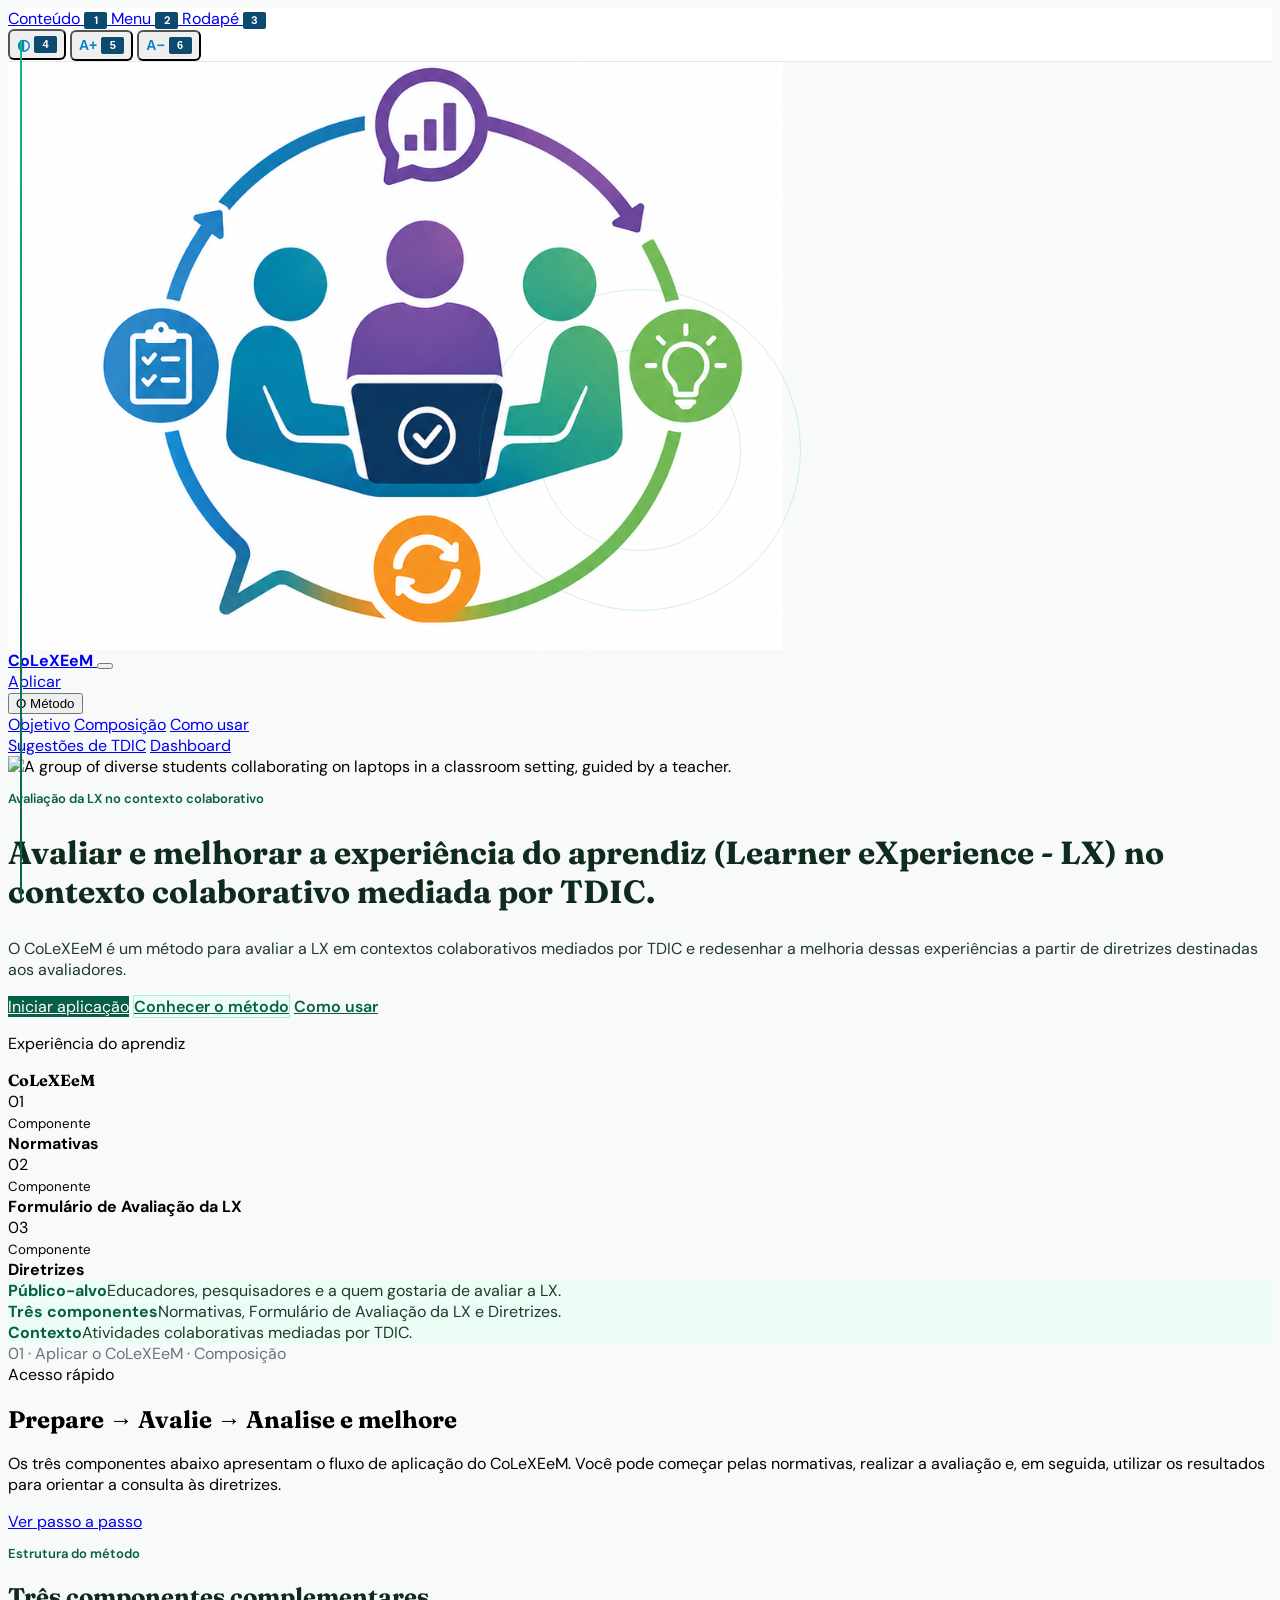
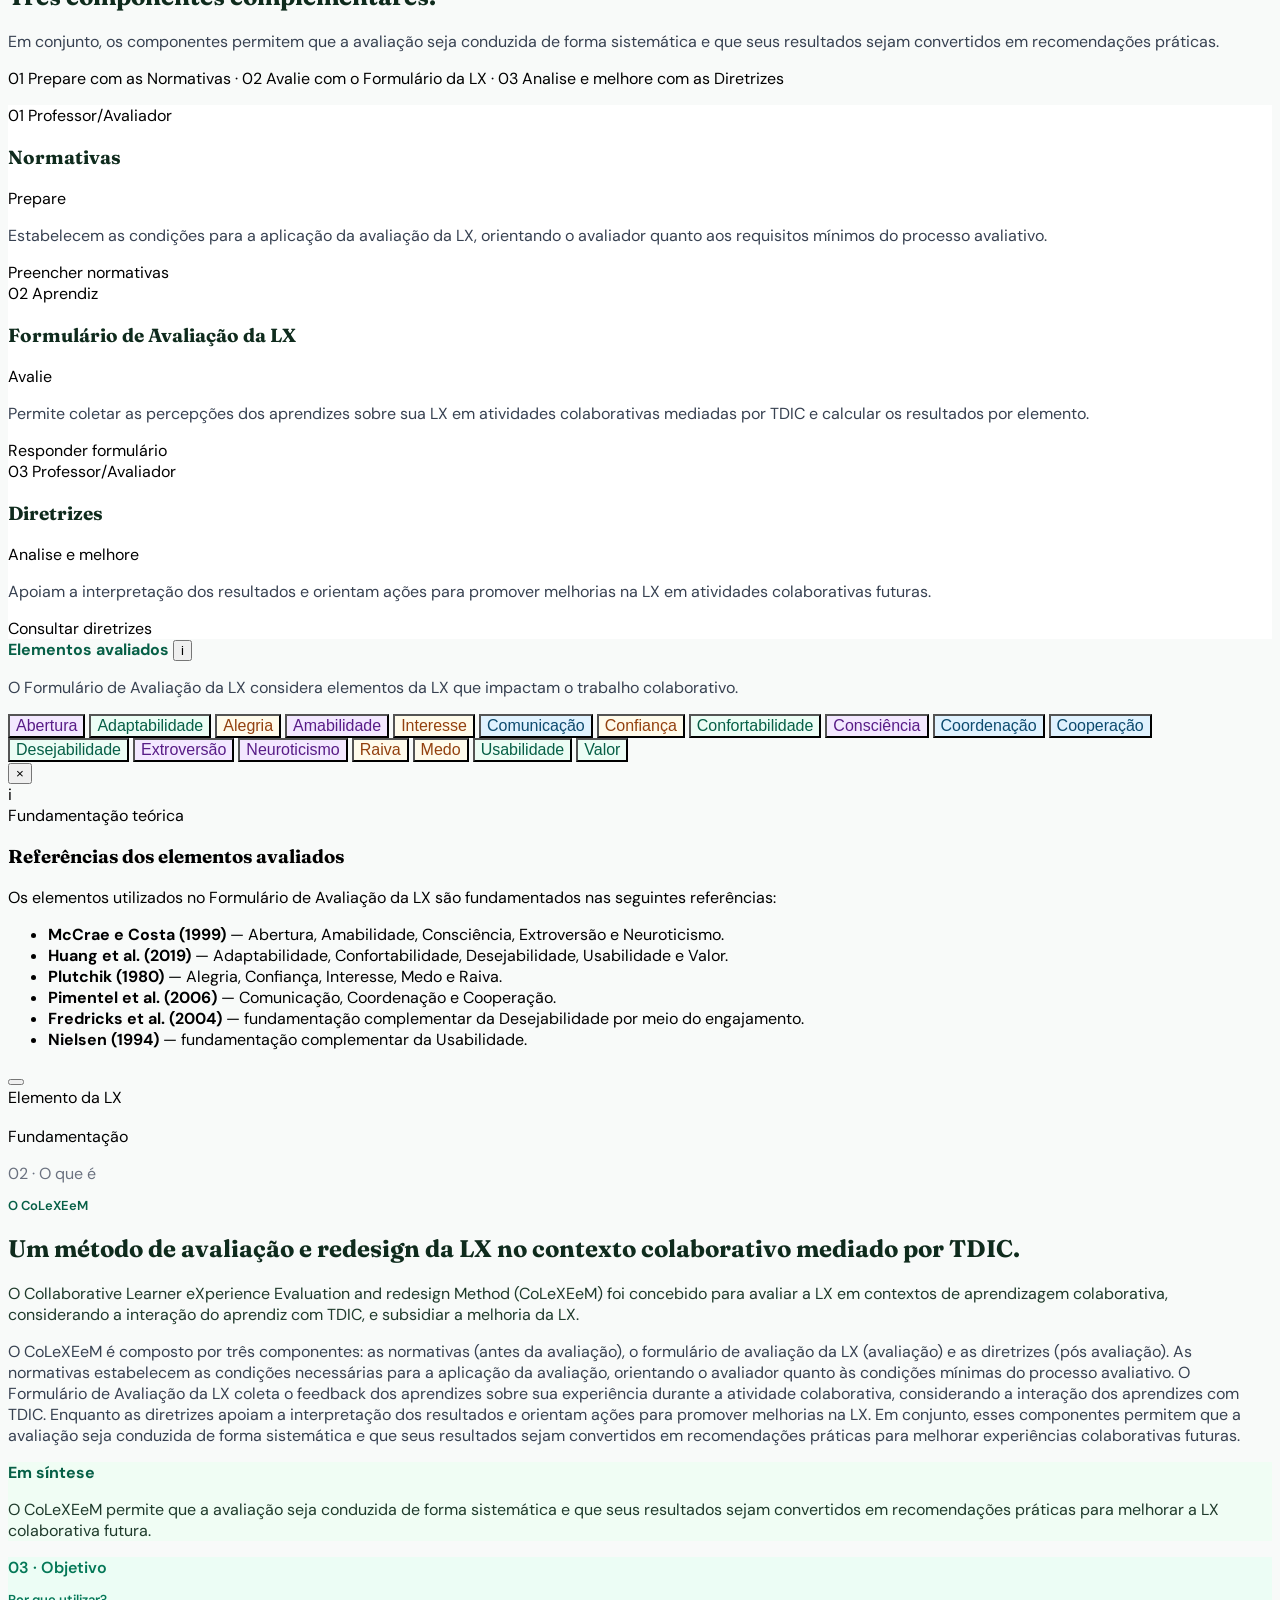
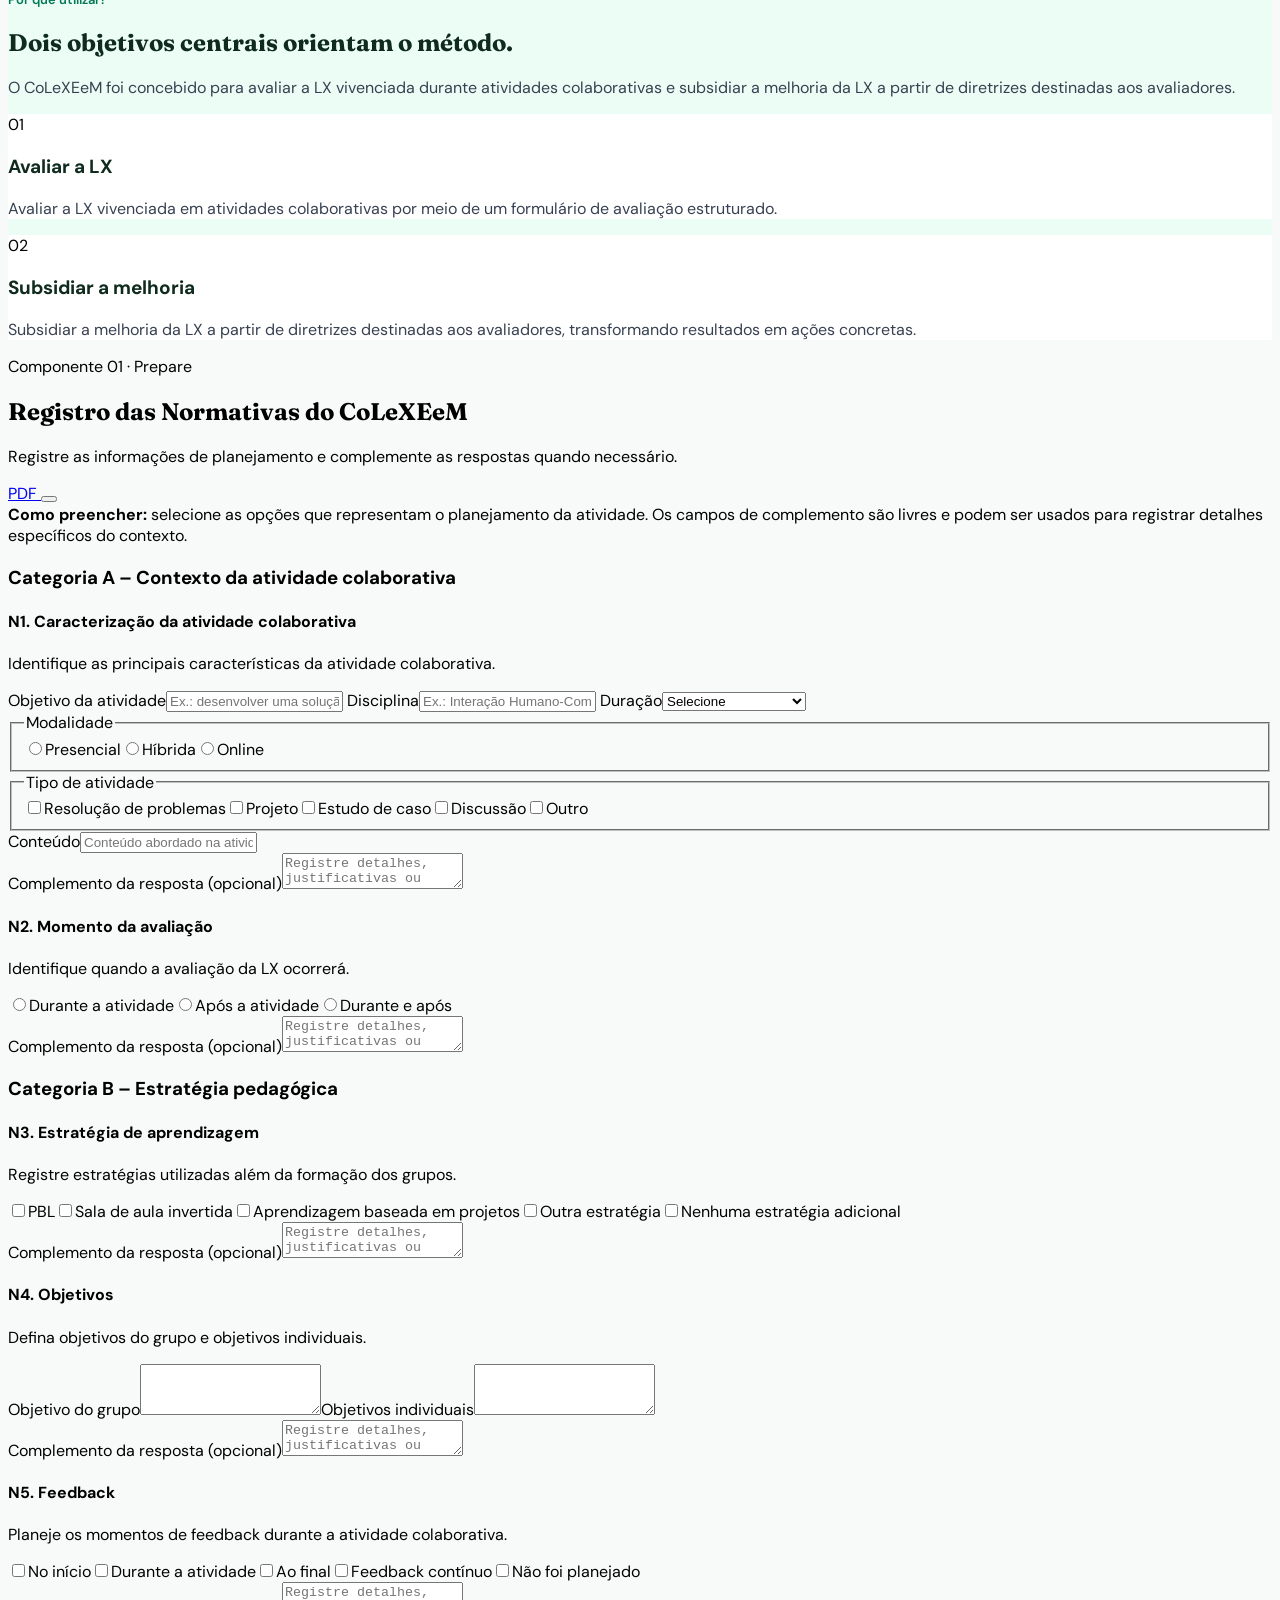
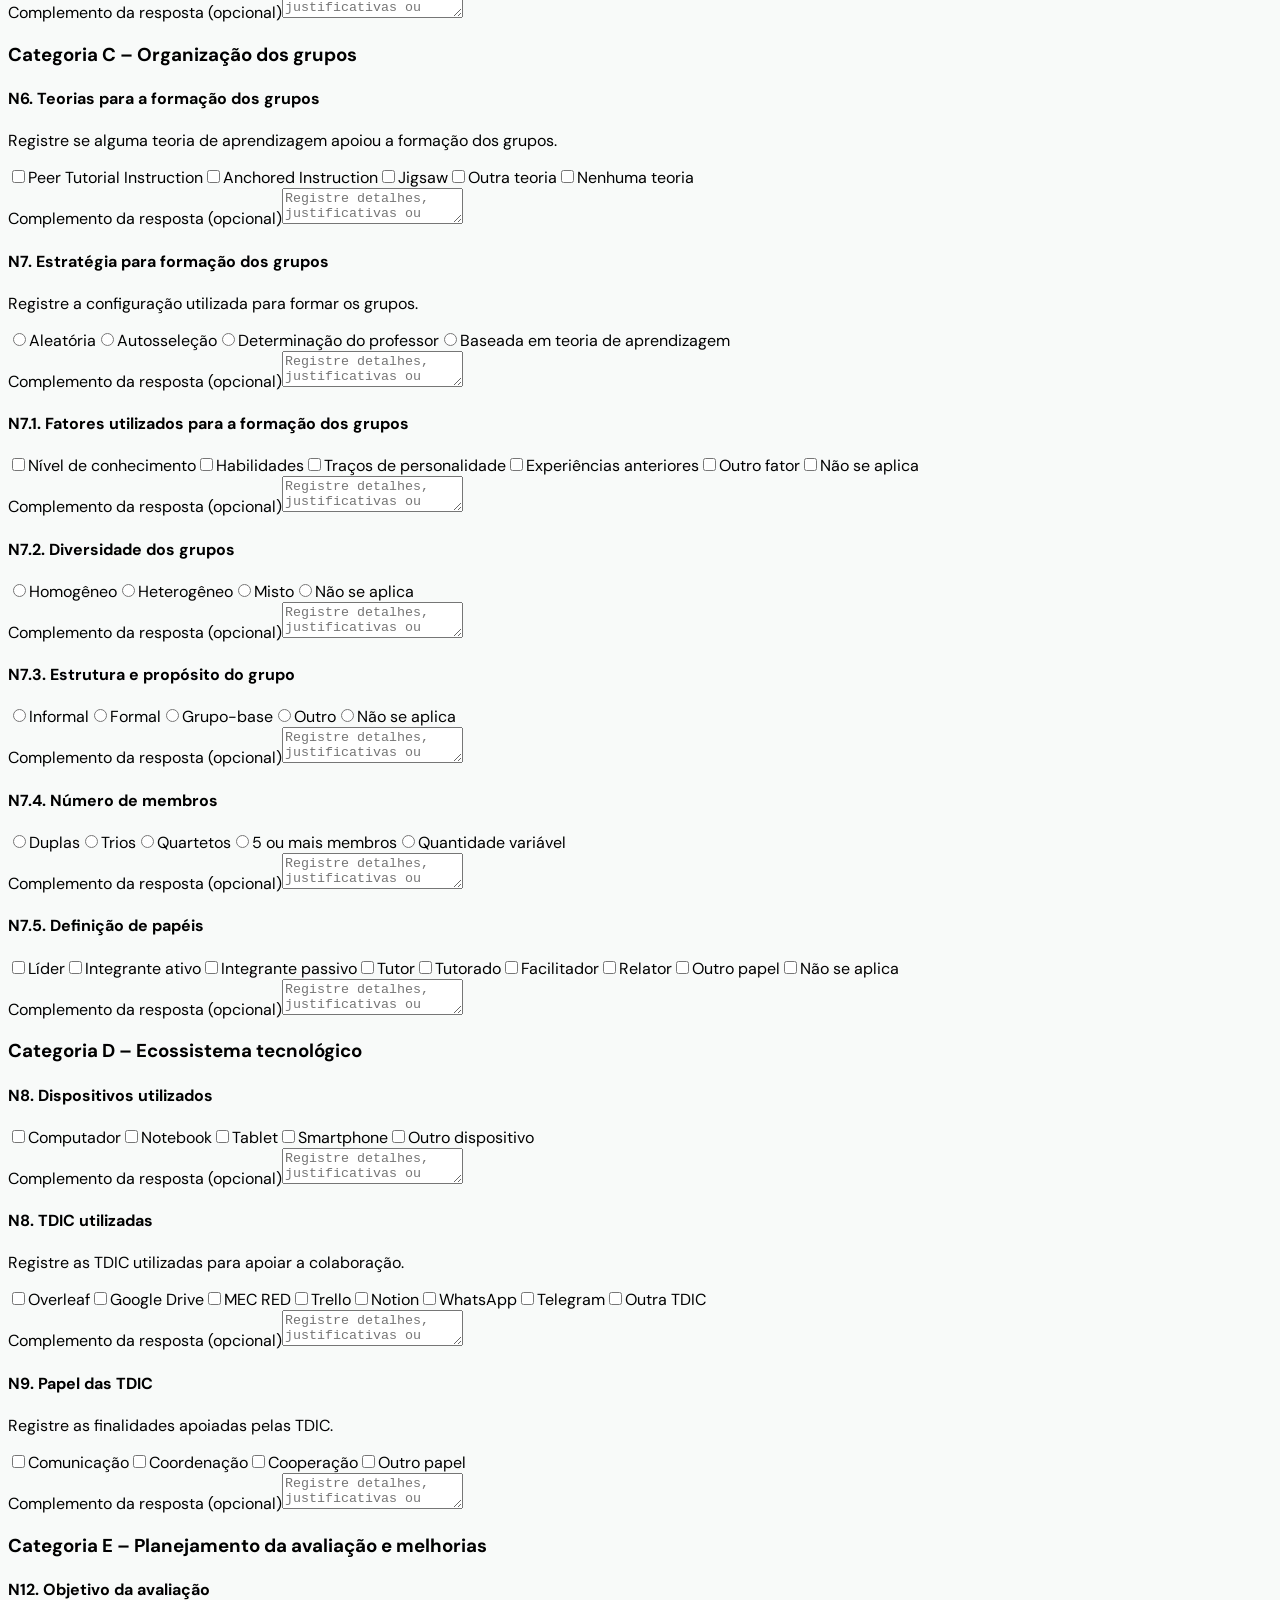
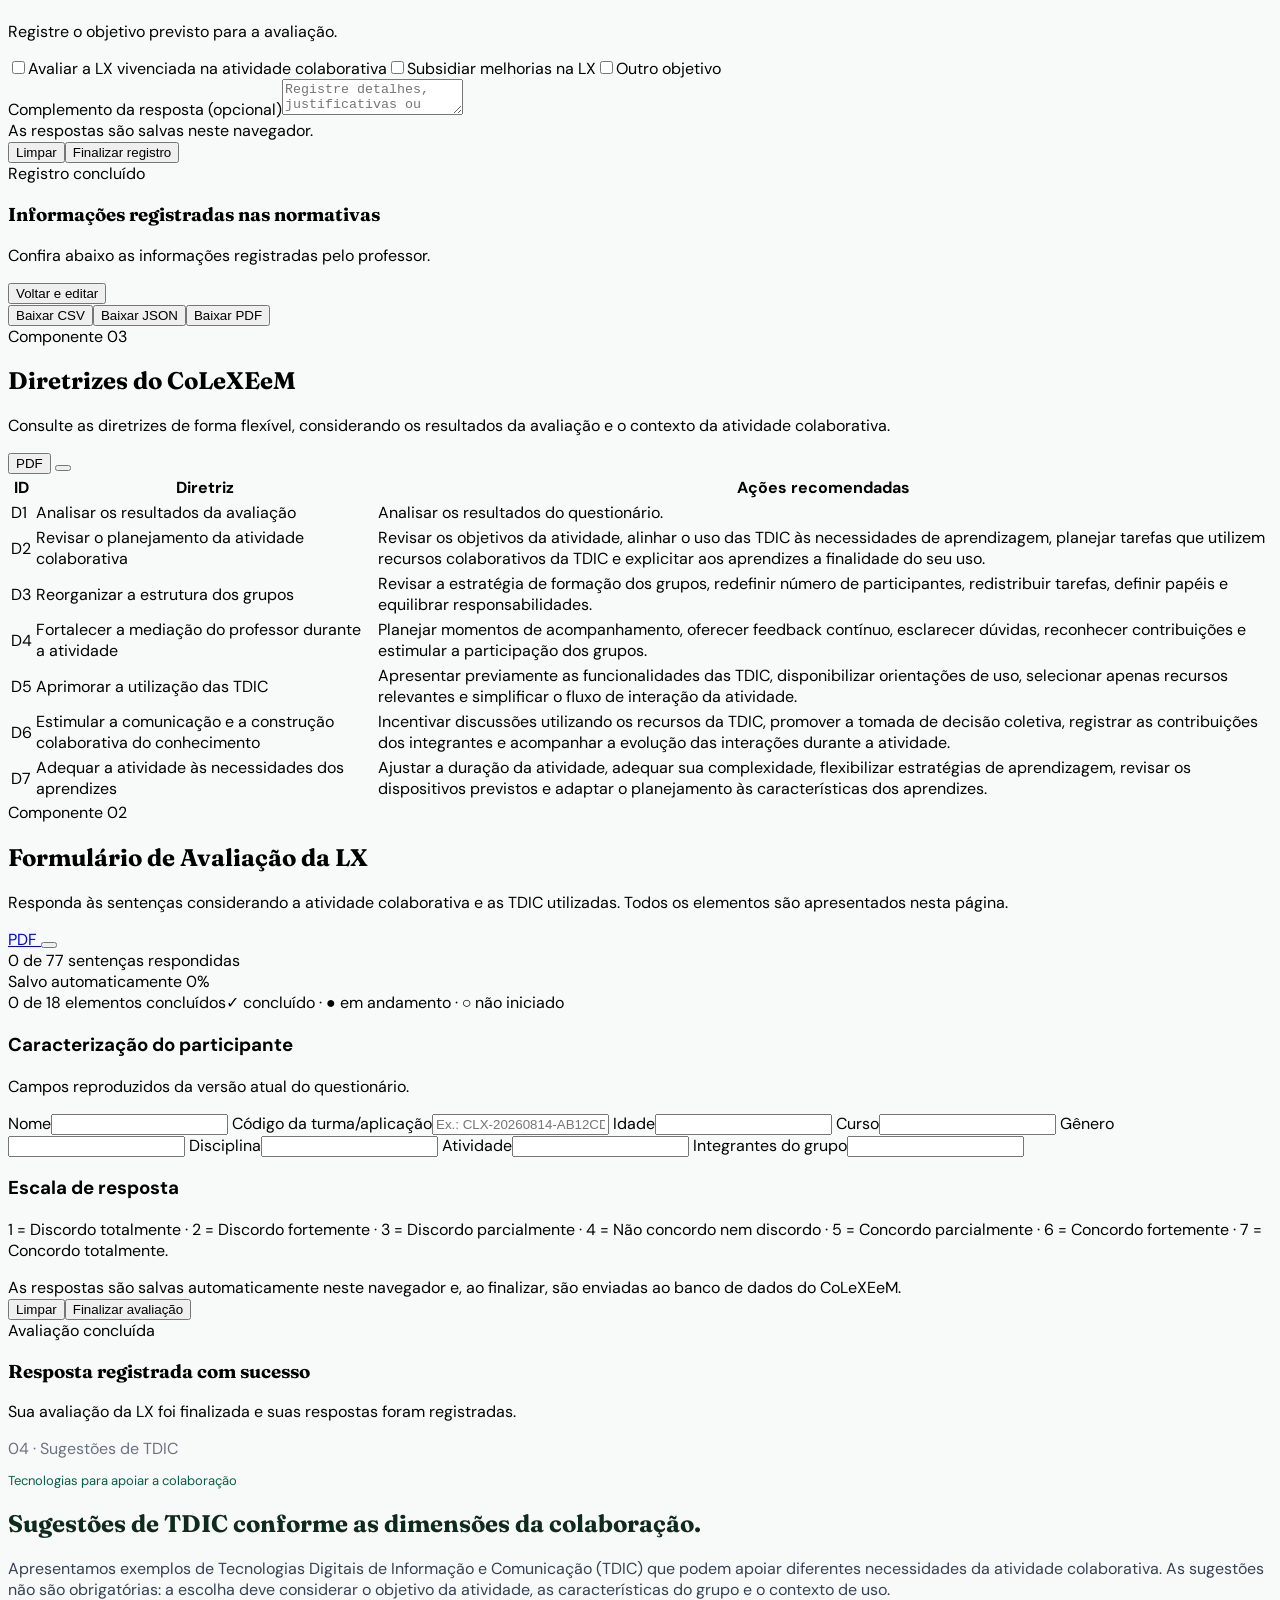
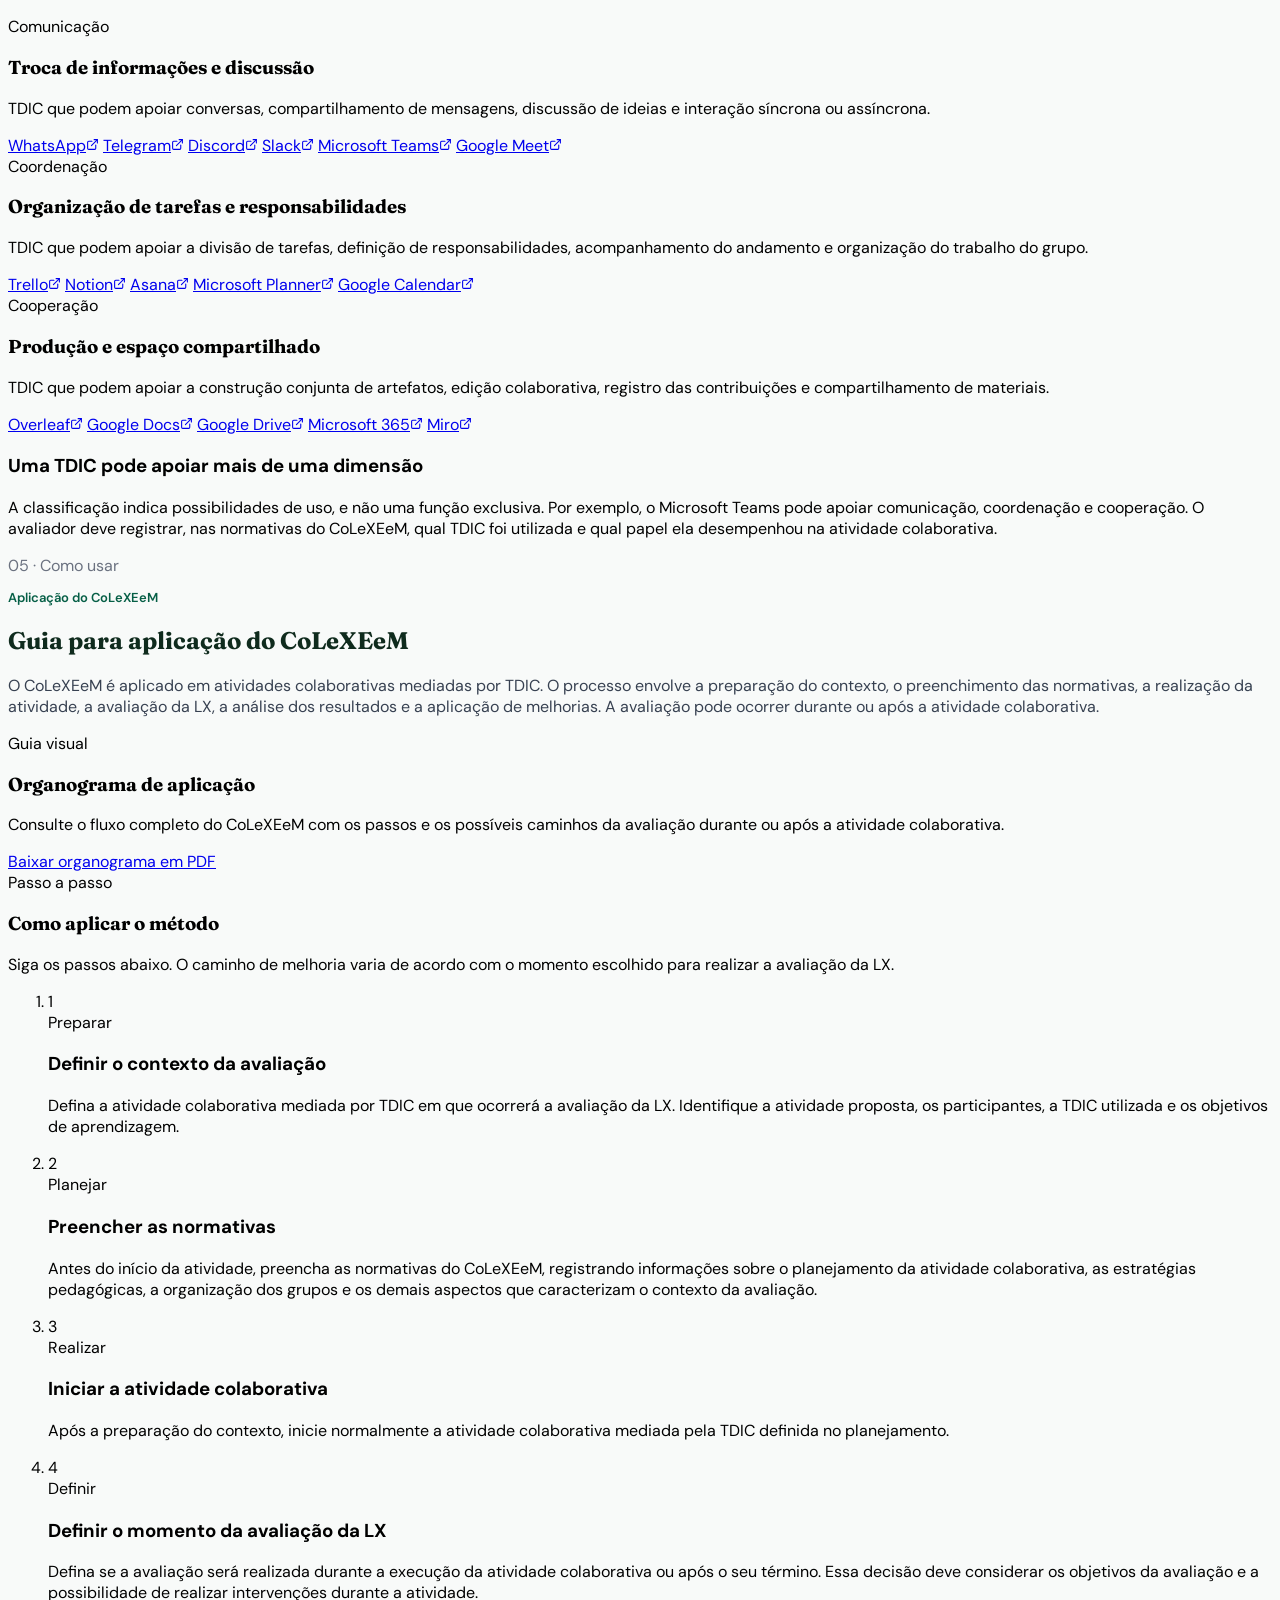
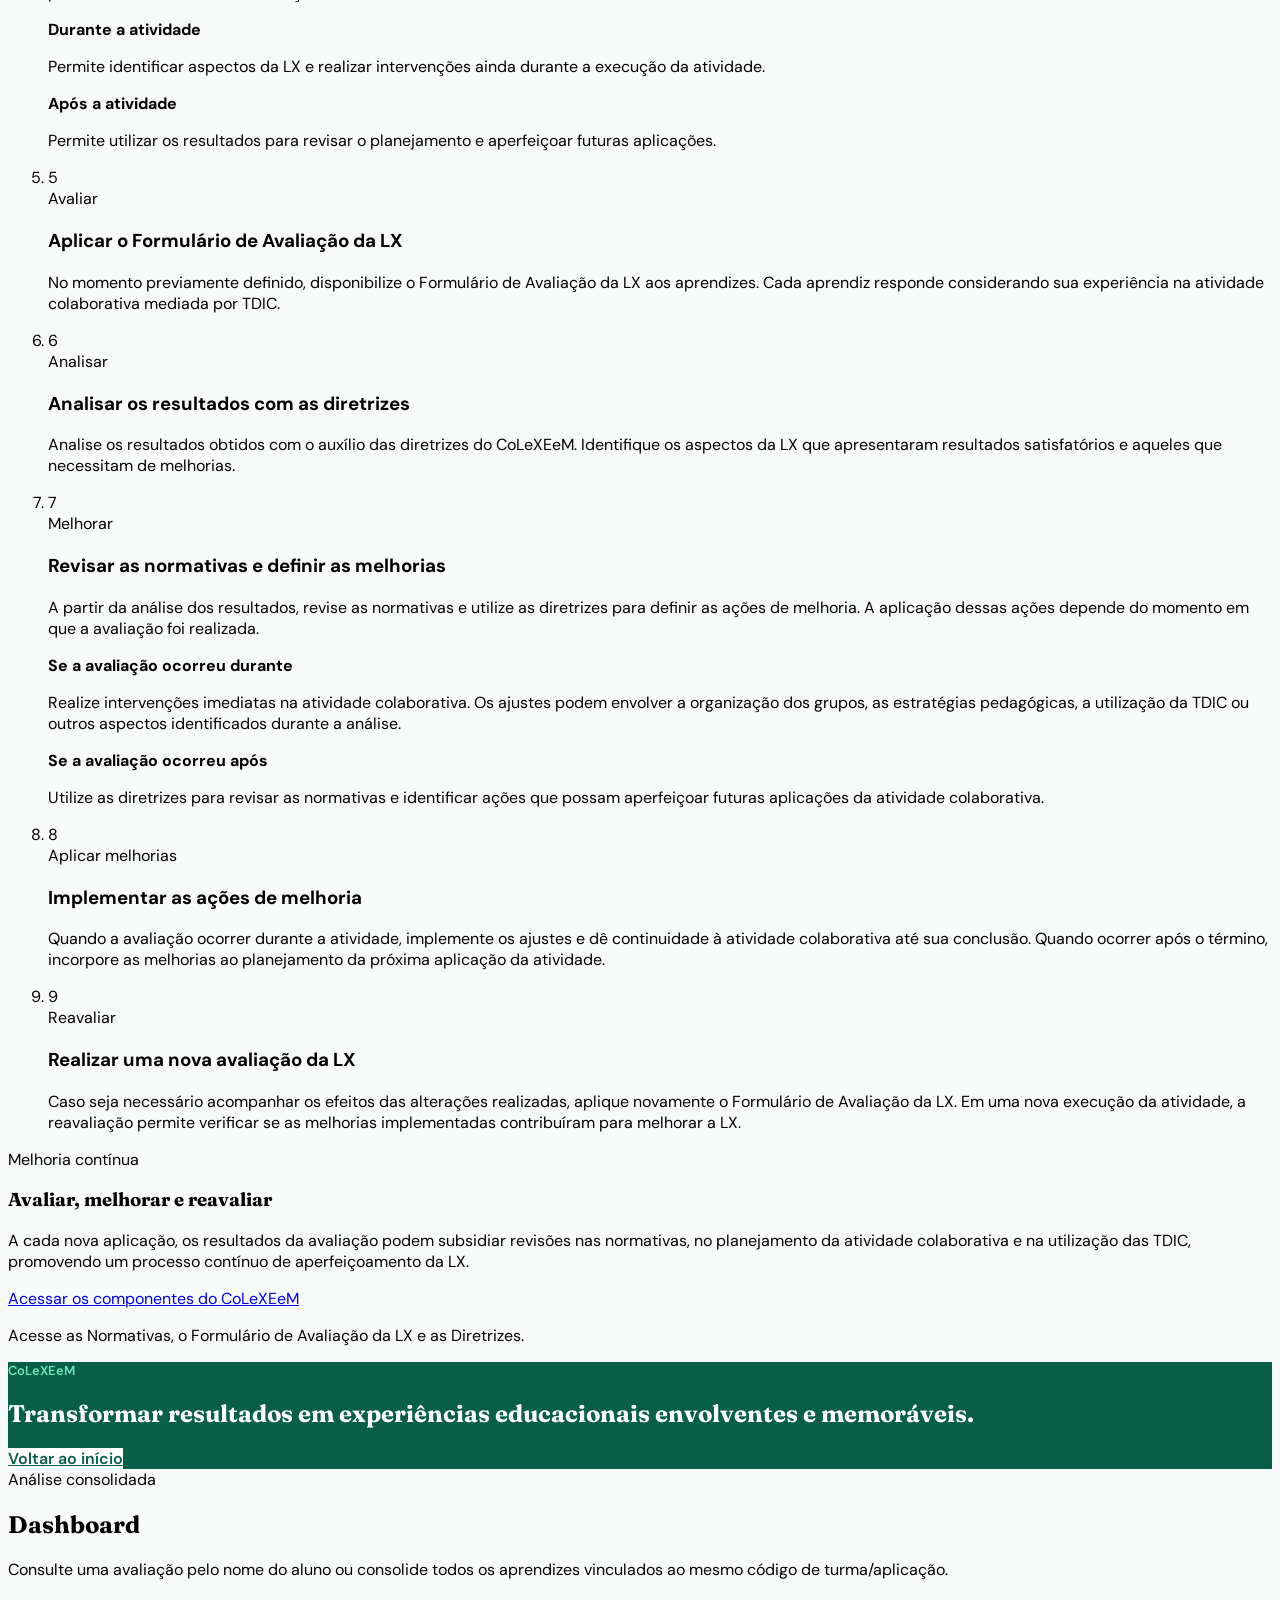
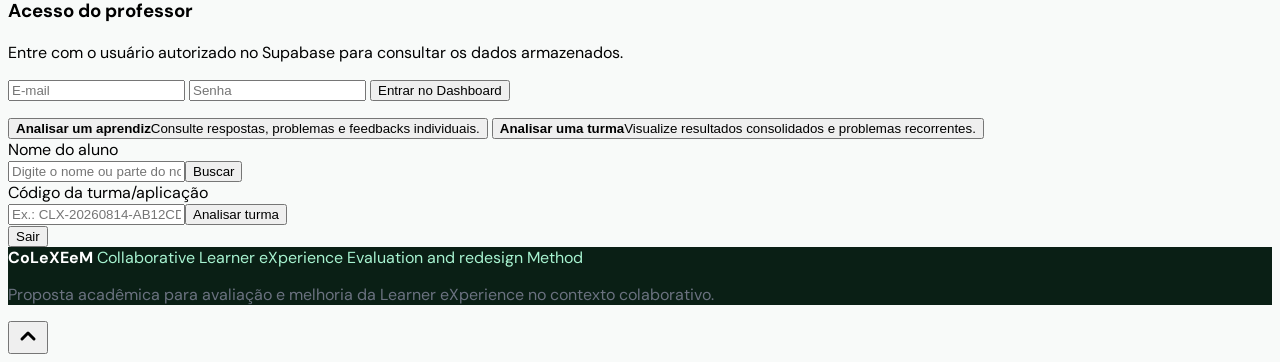
==== commit e0c0fd6c: "Update index.html" ====
--- a/index.html
+++ b/index.html
@@ -1152,6 +1152,20 @@
       </div>
     </div>
 
+    <!-- Acesso aos componentes -->
+    <div class="mt-8 text-center">
+      <a href="#composicao"
+         class="inline-flex items-center justify-center gap-2 px-6 py-3 rounded-xl bg-emerald-700 text-white font-semibold shadow-sm hover:bg-emerald-800 transition focus:outline-none focus-visible:ring-4 focus-visible:ring-emerald-300"
+         aria-label="Ir para os componentes do CoLeXEeM">
+        <i data-lucide="layout-grid" aria-hidden="true" style="width:19px;height:19px;"></i>
+        Acessar os componentes do CoLeXEeM
+        <i data-lucide="arrow-up-right" aria-hidden="true" style="width:17px;height:17px;"></i>
+      </a>
+      <p class="text-sm text-gray-500 mt-3">
+        Acesse as Normativas, o Formulário de Avaliação da LX e as Diretrizes.
+      </p>
+    </div>
+
   </div>
 </section>
    </section><!-- Final CTA -->
@@ -2812,19 +2826,24 @@
     }
     return out;
   }
-  function feedbackBand(value){
+  function feedbackBand(value, negative=false){
     const v=Number(value);
-    if(v>=1 && v<=3) return 'discordancia';
     if(v===4) return 'neutro';
-    if(v>=5 && v<=7) return 'positivo';
+    if(!negative){
+      if(v>=1 && v<=3) return 'discordancia';
+      if(v>=5 && v<=7) return 'positivo';
+    }else{
+      if(v>=1 && v<=3) return 'positivo';
+      if(v>=5 && v<=7) return 'discordancia';
+    }
     return 'sem_dado';
   }
 
   function metrics(rows){
     const answers=rows.flatMap(flatAnswers);
-    const discordance=answers.filter(a=>feedbackBand(a.value)==='discordancia');
-    const neutral=answers.filter(a=>feedbackBand(a.value)==='neutro');
-    const positive=answers.filter(a=>feedbackBand(a.value)==='positivo');
+    const discordance=answers.filter(a=>feedbackBand(a.value,a.negative)==='discordancia');
+    const neutral=answers.filter(a=>feedbackBand(a.value,a.negative)==='neutro');
+    const positive=answers.filter(a=>feedbackBand(a.value,a.negative)==='positivo');
     const feedbacks=rows.flatMap(qualitative);
     return {
       answers,
@@ -2854,7 +2873,7 @@
       <div class="grid md:grid-cols-3 gap-3">
         <article class="rounded-2xl border border-red-200 bg-red-50 p-5">
           <div class="flex items-start justify-between gap-3">
-            <div><span class="text-xs font-bold uppercase tracking-wider text-red-700">Feedback com discordância</span><p class="text-xs text-red-600 mt-1">Respostas de 1 a 3 na escala Likert</p></div>
+            <div><span class="text-xs font-bold uppercase tracking-wider text-red-700">Feedback com discordância</span><p class="text-xs text-red-600 mt-1">1–3 nas positivas ou 5–7 nas negativas</p></div>
             <span class="w-3 h-3 rounded-full bg-red-500 shrink-0 mt-1"></span>
           </div>
           <div class="flex items-end justify-between gap-3 mt-4"><strong class="heading-font text-3xl text-red-800">${m.discordance.length}</strong><span class="text-sm font-bold text-red-700">${m.discordanceRate}%</span></div>
@@ -2868,7 +2887,7 @@
         </article>
         <article class="rounded-2xl border border-emerald-200 bg-emerald-50 p-5">
           <div class="flex items-start justify-between gap-3">
-            <div><span class="text-xs font-bold uppercase tracking-wider text-emerald-700">Feedback positivo</span><p class="text-xs text-emerald-600 mt-1">Respostas de 5 a 7 na escala Likert</p></div>
+            <div><span class="text-xs font-bold uppercase tracking-wider text-emerald-700">Feedback positivo</span><p class="text-xs text-emerald-600 mt-1">5–7 nas positivas ou 1–3 nas negativas</p></div>
             <span class="w-3 h-3 rounded-full bg-emerald-500 shrink-0 mt-1"></span>
           </div>
           <div class="flex items-end justify-between gap-3 mt-4"><strong class="heading-font text-3xl text-emerald-900">${m.positive.length}</strong><span class="text-sm font-bold text-emerald-700">${m.positiveRate}%</span></div>
@@ -2886,7 +2905,7 @@
 
     return `<div class="grid xl:grid-cols-3 gap-4">
       <section class="bg-white border rounded-2xl p-5">
-        <div><h3 class="font-bold text-emerald-950">Distribuição geral dos feedbacks</h3><p class="text-xs text-gray-500 mt-1">Agrupamento das respostas conforme a escala Likert</p></div>
+        <div><h3 class="font-bold text-emerald-950">Distribuição geral dos feedbacks</h3><p class="text-xs text-gray-500 mt-1">Agrupamento das respostas considerando a polaridade das sentenças</p></div>
         <div class="flex flex-col sm:flex-row xl:flex-col 2xl:flex-row items-center gap-5 mt-5">
           <div class="w-32 h-32 rounded-full flex items-center justify-center shrink-0" style="background:conic-gradient(#ef4444 0 ${first}%, #f59e0b ${first}% ${second}%, #10b981 ${second}% 100%);">
             <div class="w-24 h-24 bg-white rounded-full flex flex-col items-center justify-center text-center">
@@ -2905,14 +2924,14 @@
         <h3 class="font-bold text-emerald-950">Distribuição Likert</h3><p class="text-xs text-gray-500 mt-1">Frequência das respostas de 1 a 7</p>
         <div class="flex items-end gap-2 h-36 mt-4">${dist.map((n,i)=>{
           const value=i+1;
-          const color=value<=3?'bg-red-500':value===4?'bg-amber-400':'bg-emerald-500';
+          const color='bg-sky-500';
           return `<div class="flex-1 flex flex-col items-center justify-end h-full"><span class="text-[10px] text-gray-500 mb-1">${n}</span><div class="w-full rounded-t-md ${color}" style="height:${Math.max(4,n/max*92)}px"></div><span class="text-xs mt-1 font-bold text-gray-600">${value}</span></div>`;
         }).join('')}</div>
-        <div class="flex flex-wrap gap-x-3 gap-y-1 mt-3 text-[10px] text-gray-500"><span class="flex items-center gap-1"><i class="w-2.5 h-2.5 rounded-full bg-red-500"></i>1–3 discordância</span><span class="flex items-center gap-1"><i class="w-2.5 h-2.5 rounded-full bg-amber-400"></i>4 neutro</span><span class="flex items-center gap-1"><i class="w-2.5 h-2.5 rounded-full bg-emerald-500"></i>5–7 positivo</span></div>
+        <div class="mt-3 text-[10px] text-gray-500">Este gráfico mostra os valores brutos de 1 a 7. A classificação em discordância/positivo considera a polaridade de cada sentença.</div>
       </section>
 
       <section class="bg-white border rounded-2xl p-5">
-        <h3 class="font-bold text-emerald-950">Feedback por elemento</h3><p class="text-xs text-gray-500 mt-1">Proporção de discordância, neutralidade e feedback positivo</p>
+        <h3 class="font-bold text-emerald-950">Feedback por elemento</h3><p class="text-xs text-gray-500 mt-1">Proporção interpretada conforme sentenças positivas e negativas</p>
         <div class="space-y-3 mt-4">${top.map(e=>`
           <div>
             <div class="flex justify-between gap-2 text-xs mb-1"><span class="font-semibold truncate">${esc(e.name)}</span><span class="text-gray-400">${e.total} resp.</span></div>
@@ -2934,7 +2953,7 @@
   }
 
   function allResponsesSection(rows){
-    return `<section class="bg-white border rounded-2xl p-5"><div class="mb-4"><h3 class="font-bold text-emerald-950 text-lg">Todas as respostas dos alunos</h3><p class="text-sm text-gray-500">Abra um aluno para visualizar caracterização, todas as sentenças Likert e os feedbacks qualitativos.</p></div><div class="space-y-3">${rows.map((row,ri)=>{const p=row.respostas?.participante||{};const groups=row.respostas?.todas_as_respostas||[];const m=metrics([row]);return `<details class="border border-gray-200 rounded-xl"><summary class="cursor-pointer px-4 py-3 flex flex-wrap items-center justify-between gap-3"><div><strong class="text-emerald-950">${esc(p.nome||'Participante')}</strong><span class="text-xs text-gray-400 ml-2">${new Date(row.data_registro).toLocaleString('pt-BR')}</span></div><div class="flex flex-wrap gap-2"><span class="px-2 py-1 rounded-full bg-red-50 text-red-700 text-xs font-bold">${m.discordance.length} discordância</span><span class="px-2 py-1 rounded-full bg-amber-50 text-amber-800 text-xs font-bold">${m.neutral.length} neutro</span><span class="px-2 py-1 rounded-full bg-emerald-50 text-emerald-700 text-xs font-bold">${m.positive.length} positivo</span></div></summary><div class="border-t px-4 py-4"><div class="grid sm:grid-cols-2 lg:grid-cols-4 gap-2 text-xs text-gray-600 mb-5"><div><strong>Curso:</strong> ${esc(p.curso||'Não informado')}</div><div><strong>Disciplina:</strong> ${esc(p.disciplina||'Não informado')}</div><div><strong>Atividade:</strong> ${esc(p.atividade||'Não informado')}</div><div><strong>Código:</strong> ${esc(row.codigo_aplicacao||p.codigo_aplicacao||'Não informado')}</div></div><div class="space-y-3">${groups.map(g=>`<details class="rounded-lg border border-gray-100 bg-gray-50"><summary class="cursor-pointer px-3 py-2 text-sm font-bold text-emerald-800">${esc(g.elemento)}</summary><div class="px-3 pb-3"><div class="overflow-x-auto"><table class="w-full text-sm"><thead><tr class="text-left text-xs text-gray-500"><th class="py-2 pr-3">Sentença</th><th class="py-2 text-center">Resposta</th><th class="py-2 pl-3">Classificação</th></tr></thead><tbody>${(g.respostas||[]).map(q=>{const band=feedbackBand(Number(q.resposta));const cls=band==='discordancia'?'text-red-700 bg-red-50':band==='neutro'?'text-amber-800 bg-amber-50':'text-emerald-700 bg-emerald-50';const label=band==='discordancia'?'Discordância':band==='neutro'?'Nem positivo nem negativo':'Positivo';return `<tr class="border-t"><td class="py-2 pr-3">${esc(q.sentenca)}</td><td class="py-2 text-center font-bold">${esc(q.resposta)}</td><td class="py-2 pl-3"><span class="inline-flex px-2 py-1 rounded-full text-xs font-bold ${cls}">${label}</span></td></tr>`}).join('')}</tbody></table></div>${String(g.feedback||'').trim()?`<div class="mt-3 rounded-lg bg-sky-50 border border-sky-100 p-3"><span class="text-xs font-bold uppercase text-sky-700">Feedback qualitativo</span><p class="text-sm text-gray-700 mt-1">${esc(g.feedback)}</p></div>`:''}</div></details>`).join('')}</div></div></details>`;}).join('')}</div></section>`;
+    return `<section class="bg-white border rounded-2xl p-5"><div class="mb-4"><h3 class="font-bold text-emerald-950 text-lg">Todas as respostas dos alunos</h3><p class="text-sm text-gray-500">Abra um aluno para visualizar caracterização, todas as sentenças Likert e os feedbacks qualitativos.</p></div><div class="space-y-3">${rows.map((row,ri)=>{const p=row.respostas?.participante||{};const groups=row.respostas?.todas_as_respostas||[];const m=metrics([row]);return `<details class="border border-gray-200 rounded-xl"><summary class="cursor-pointer px-4 py-3 flex flex-wrap items-center justify-between gap-3"><div><strong class="text-emerald-950">${esc(p.nome||'Participante')}</strong><span class="text-xs text-gray-400 ml-2">${new Date(row.data_registro).toLocaleString('pt-BR')}</span></div><div class="flex flex-wrap gap-2"><span class="px-2 py-1 rounded-full bg-red-50 text-red-700 text-xs font-bold">${m.discordance.length} discordância</span><span class="px-2 py-1 rounded-full bg-amber-50 text-amber-800 text-xs font-bold">${m.neutral.length} neutro</span><span class="px-2 py-1 rounded-full bg-emerald-50 text-emerald-700 text-xs font-bold">${m.positive.length} positivo</span></div></summary><div class="border-t px-4 py-4"><div class="grid sm:grid-cols-2 lg:grid-cols-4 gap-2 text-xs text-gray-600 mb-5"><div><strong>Curso:</strong> ${esc(p.curso||'Não informado')}</div><div><strong>Disciplina:</strong> ${esc(p.disciplina||'Não informado')}</div><div><strong>Atividade:</strong> ${esc(p.atividade||'Não informado')}</div><div><strong>Código:</strong> ${esc(row.codigo_aplicacao||p.codigo_aplicacao||'Não informado')}</div></div><div class="space-y-3">${groups.map(g=>`<details class="rounded-lg border border-gray-100 bg-gray-50"><summary class="cursor-pointer px-3 py-2 text-sm font-bold text-emerald-800">${esc(g.elemento)}</summary><div class="px-3 pb-3"><div class="overflow-x-auto"><table class="w-full text-sm"><thead><tr class="text-left text-xs text-gray-500"><th class="py-2 pr-3">Sentença</th><th class="py-2 text-center">Resposta</th><th class="py-2 pl-3">Classificação</th></tr></thead><tbody>${(g.respostas||[]).map(q=>{const qd=(window.questionarioData||[]).find(x=>x.name===g.elemento);const negative=qd?qd.type==='negative':['Raiva','Medo','Neuroticismo'].includes(g.elemento);const band=feedbackBand(Number(q.resposta),negative);const cls=band==='discordancia'?'text-red-700 bg-red-50':band==='neutro'?'text-amber-800 bg-amber-50':'text-emerald-700 bg-emerald-50';const label=band==='discordancia'?'Discordância':band==='neutro'?'Nem positivo nem negativo':'Positivo';return `<tr class="border-t"><td class="py-2 pr-3">${esc(q.sentenca)}</td><td class="py-2 text-center font-bold">${esc(q.resposta)}</td><td class="py-2 pl-3"><span class="inline-flex px-2 py-1 rounded-full text-xs font-bold ${cls}">${label}</span></td></tr>`}).join('')}</tbody></table></div>${String(g.feedback||'').trim()?`<div class="mt-3 rounded-lg bg-sky-50 border border-sky-100 p-3"><span class="text-xs font-bold uppercase text-sky-700">Feedback qualitativo</span><p class="text-sm text-gray-700 mt-1">${esc(g.feedback)}</p></div>`:''}</div></details>`).join('')}</div></div></details>`;}).join('')}</div></section>`;
   }
 
   function makeElementStats(m){
@@ -2943,7 +2962,7 @@
       byElement[a.element]??={total:0,discordance:0,neutral:0,positive:0};
       const item=byElement[a.element];
       item.total++;
-      const band=feedbackBand(a.value);
+      const band=feedbackBand(a.value,a.negative);
       if(band==='discordancia') item.discordance++;
       else if(band==='neutro') item.neutral++;
       else if(band==='positivo') item.positive++;
@@ -2962,7 +2981,7 @@
       const key=a.element+'||'+a.sentence;
       if(!sentenceMap.has(key)) sentenceMap.set(key,{element:a.element,sentence:a.sentence,total:0,discordance:0,neutral:0,positive:0});
       const z=sentenceMap.get(key); z.total++;
-      const band=feedbackBand(a.value);
+      const band=feedbackBand(a.value,a.negative);
       if(band==='discordancia') z.discordance++;
       else if(band==='neutro') z.neutral++;
       else if(band==='positivo') z.positive++;
@@ -2976,7 +2995,7 @@
   }
 
   function prioritiesSection(pri){
-    return `<section class="bg-white border rounded-2xl p-5"><div class="flex items-start justify-between gap-3 mb-4"><div><h3 class="font-bold text-emerald-950 text-lg">Sentenças com maior discordância</h3><p class="text-sm text-gray-500">Sentenças com maior proporção de respostas entre 1 e 3 na escala Likert.</p></div><span class="text-xs font-bold text-red-700 bg-red-50 rounded-full px-3 py-1">${pri.length} sentença(s)</span></div><div class="grid lg:grid-cols-2 gap-3">${pri.slice(0,12).map((x,i)=>`<article class="border border-red-200 bg-red-50 rounded-xl p-3"><div class="flex justify-between gap-3"><span class="text-xs font-bold text-red-700">${i+1}. ${esc(x.element)}</span><strong class="text-sm text-red-900">${x.discordancePct}%</strong></div><p class="text-sm text-red-950 mt-1.5">${esc(x.sentence)}</p><div class="flex flex-wrap gap-3 text-xs mt-2"><span class="text-red-700">${x.discordance} discordância (${x.discordancePct}% de feedback com discordância)</span><span class="text-amber-700">${x.neutral} neutro</span><span class="text-emerald-700">${x.positive} positivo</span></div></article>`).join('')||'<p class="text-sm text-emerald-700">Nenhuma resposta com discordância foi registrada.</p>'}</div>${pri.length>12?`<details class="mt-4"><summary class="cursor-pointer text-sm font-bold text-sky-700">Ver mais ${pri.length-12} sentenças</summary><div class="grid lg:grid-cols-2 gap-3 mt-3">${pri.slice(12).map((x,i)=>`<article class="border border-red-100 rounded-xl p-3"><div class="flex justify-between gap-3"><span class="text-xs font-bold text-red-700">${i+13}. ${esc(x.element)}</span><strong class="text-sm text-red-900">${x.discordancePct}%</strong></div><p class="text-sm mt-1">${esc(x.sentence)}</p></article>`).join('')}</div></details>`:''}</section>`;
+    return `<section class="bg-white border rounded-2xl p-5"><div class="flex items-start justify-between gap-3 mb-4"><div><h3 class="font-bold text-emerald-950 text-lg">Sentenças com maior discordância</h3><p class="text-sm text-gray-500">Sentenças com maior discordância após considerar a polaridade: nas positivas, respostas 1–3; nas negativas, respostas 5–7.</p></div><span class="text-xs font-bold text-red-700 bg-red-50 rounded-full px-3 py-1">${pri.length} sentença(s)</span></div><div class="grid lg:grid-cols-2 gap-3">${pri.slice(0,12).map((x,i)=>`<article class="border border-red-200 bg-red-50 rounded-xl p-3"><div class="flex justify-between gap-3"><span class="text-xs font-bold text-red-700">${i+1}. ${esc(x.element)}</span><strong class="text-sm text-red-900">${x.discordancePct}%</strong></div><p class="text-sm text-red-950 mt-1.5">${esc(x.sentence)}</p><div class="flex flex-wrap gap-3 text-xs mt-2"><span class="text-red-700">${x.discordance} discordância (${x.discordancePct}% de feedback com discordância)</span><span class="text-amber-700">${x.neutral} neutro</span><span class="text-emerald-700">${x.positive} positivo</span></div></article>`).join('')||'<p class="text-sm text-emerald-700">Nenhuma resposta com discordância foi registrada.</p>'}</div>${pri.length>12?`<details class="mt-4"><summary class="cursor-pointer text-sm font-bold text-sky-700">Ver mais ${pri.length-12} sentenças</summary><div class="grid lg:grid-cols-2 gap-3 mt-3">${pri.slice(12).map((x,i)=>`<article class="border border-red-100 rounded-xl p-3"><div class="flex justify-between gap-3"><span class="text-xs font-bold text-red-700">${i+13}. ${esc(x.element)}</span><strong class="text-sm text-red-900">${x.discordancePct}%</strong></div><p class="text-sm mt-1">${esc(x.sentence)}</p></article>`).join('')}</div></details>`:''}</section>`;
   }
 
   function renderStudentRows(rows){
@@ -3034,9 +3053,9 @@
     const total=m.answers.length;
     write(`Respondentes: ${rows.length}`,10,true);
     write(`Respostas analisadas: ${total}`);
-    write(`Feedback com discordancia (1 a 3): ${m.discordance.length} (${m.discordanceRate}%)`);
+    write(`Feedback com discordancia (1-3 nas positivas; 5-7 nas negativas): ${m.discordance.length} (${m.discordanceRate}%)`);
     write(`Feedback nem positivo nem negativo (4): ${m.neutral.length} (${m.neutralRate}%)`);
-    write(`Feedback positivo (5 a 7): ${m.positive.length} (${m.positiveRate}%)`);
+    write(`Feedback positivo (5-7 nas positivas; 1-3 nas negativas): ${m.positive.length} (${m.positiveRate}%)`);
     write(`Feedbacks qualitativos registrados: ${m.feedbacks.length}`);
 
     heading('Distribuicao por elemento',12);
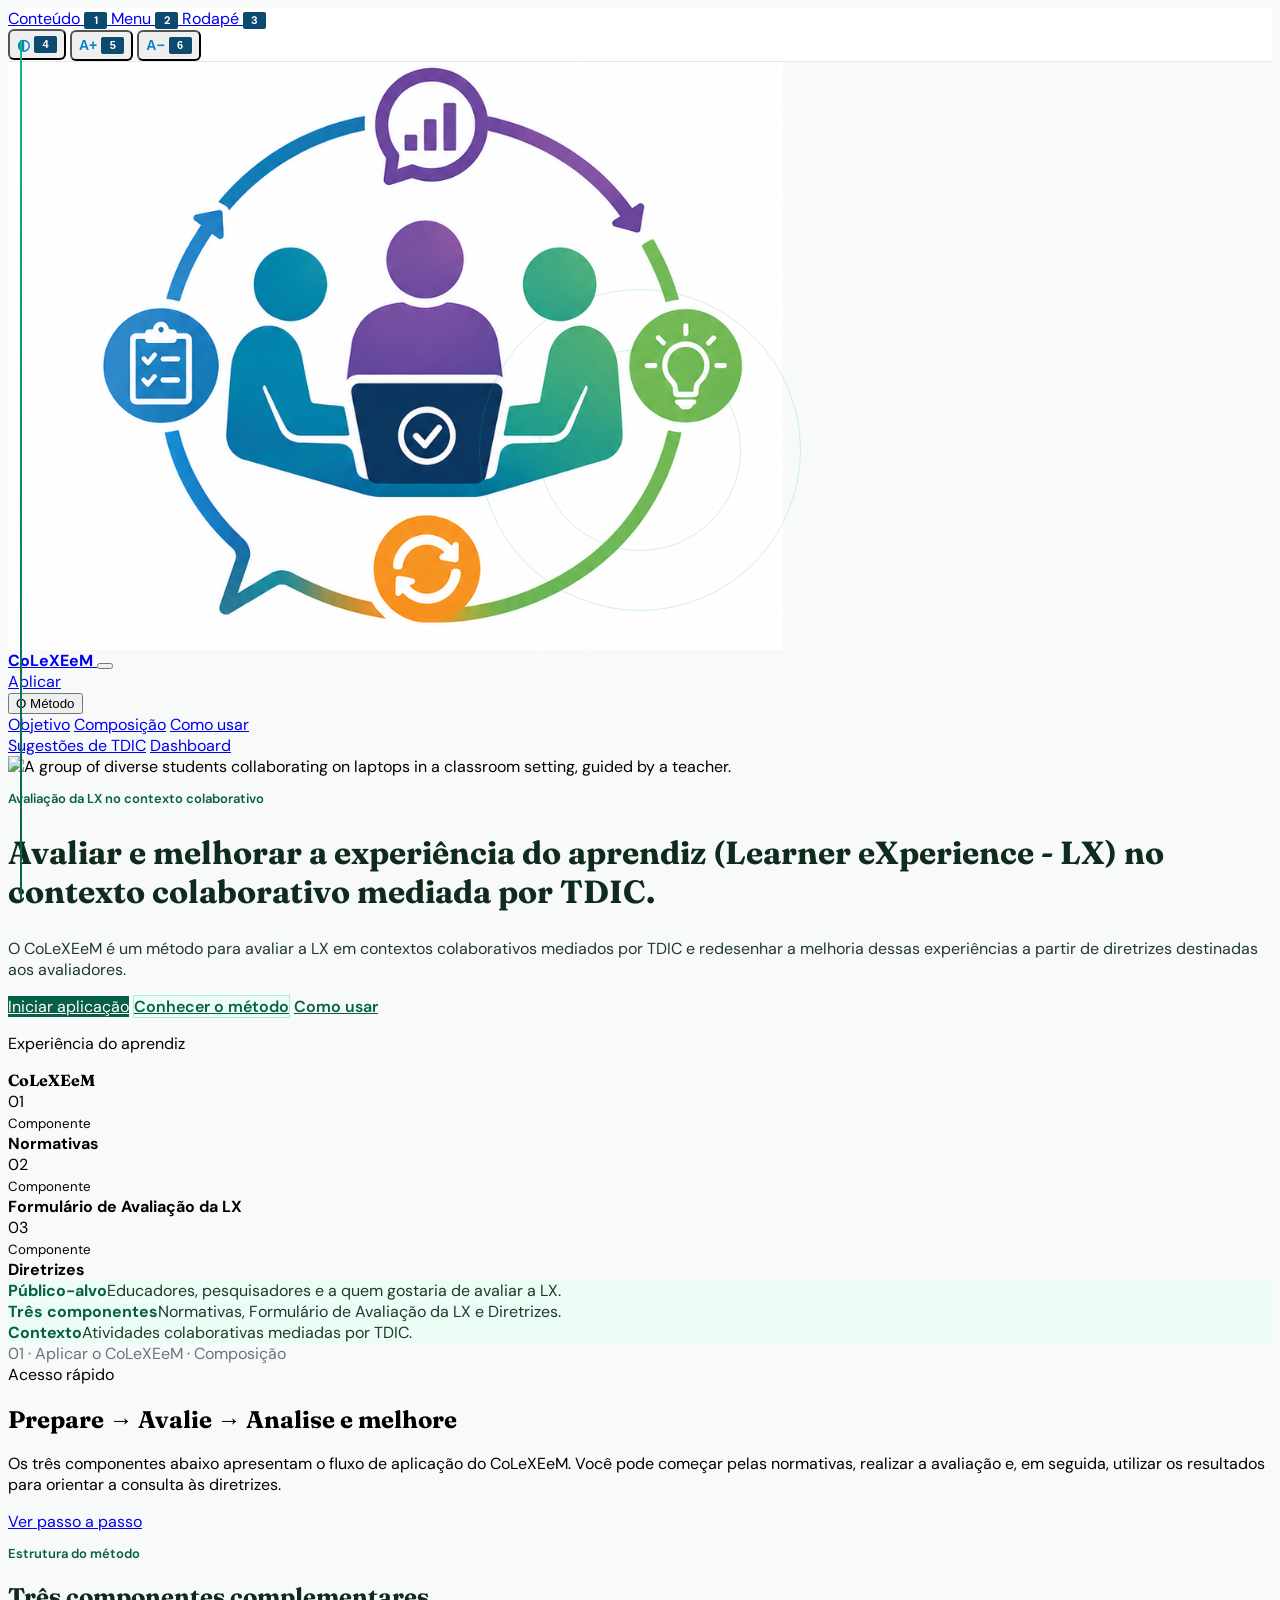
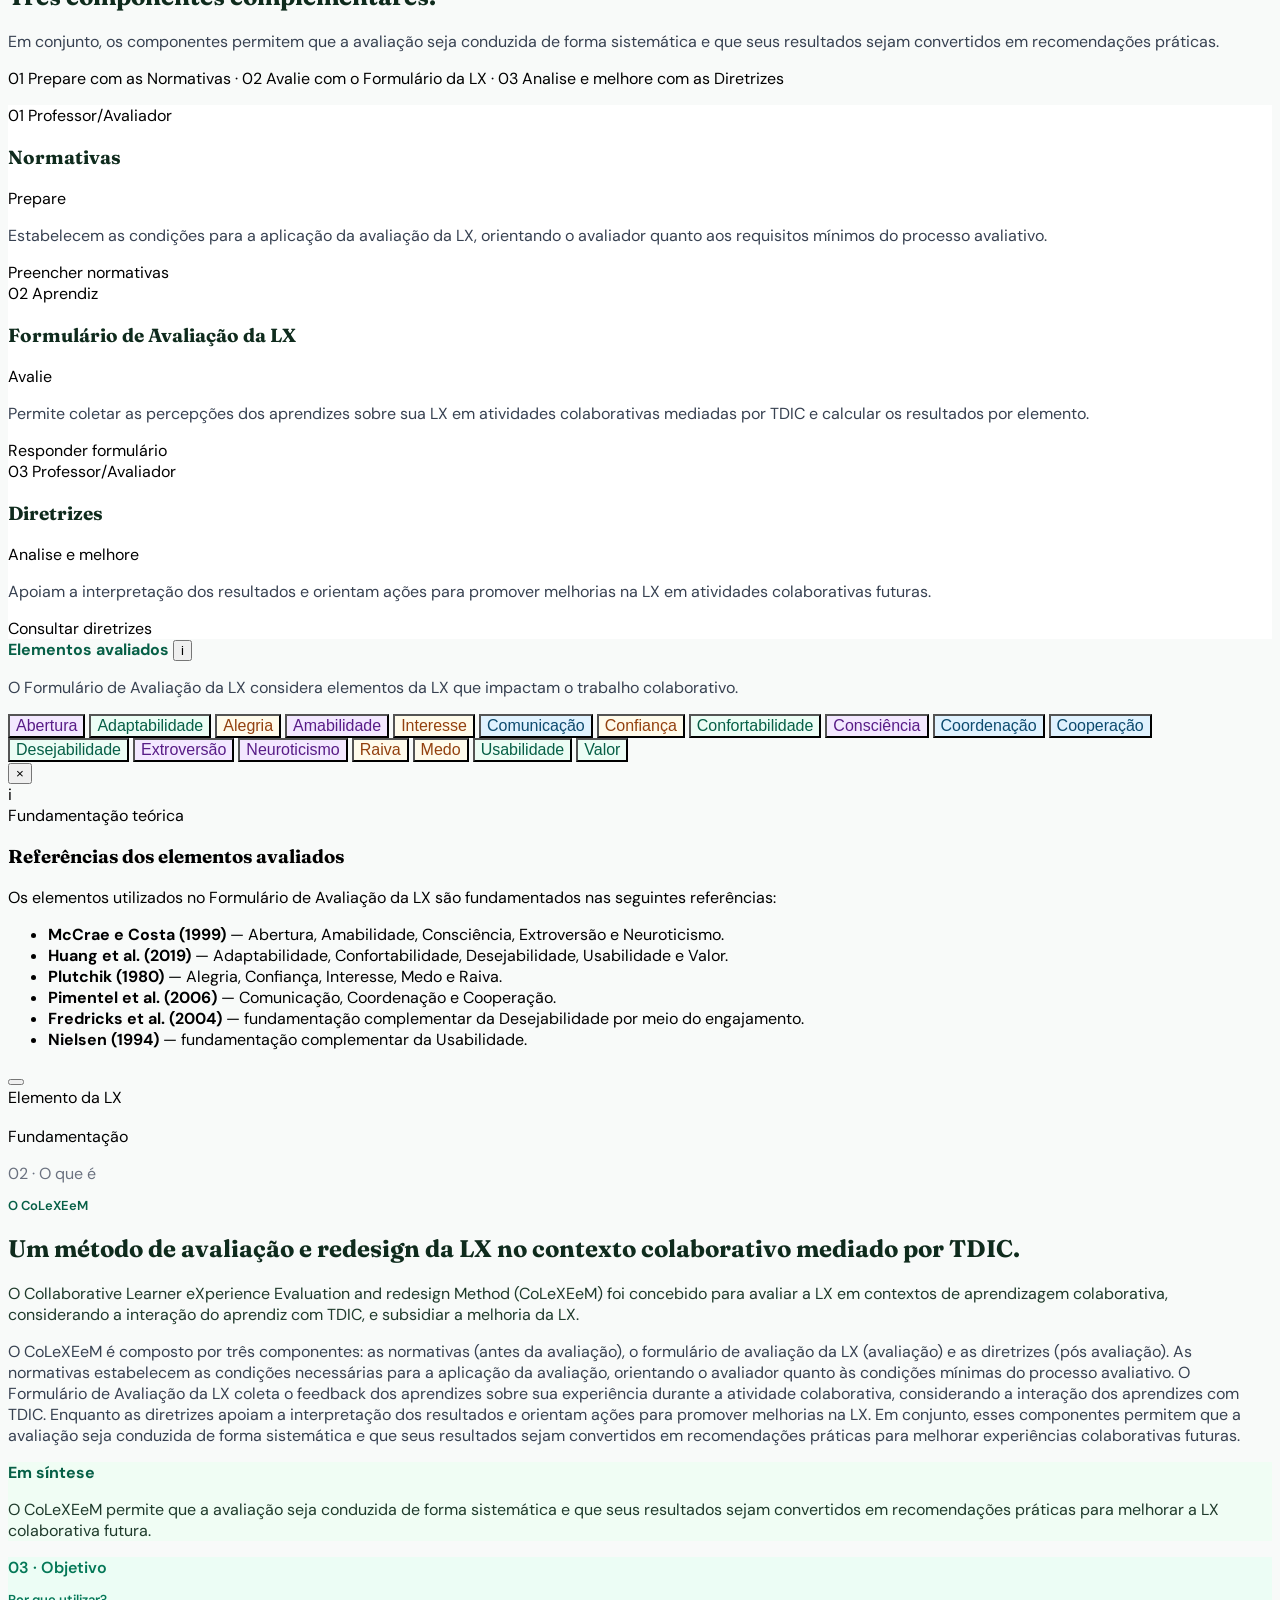
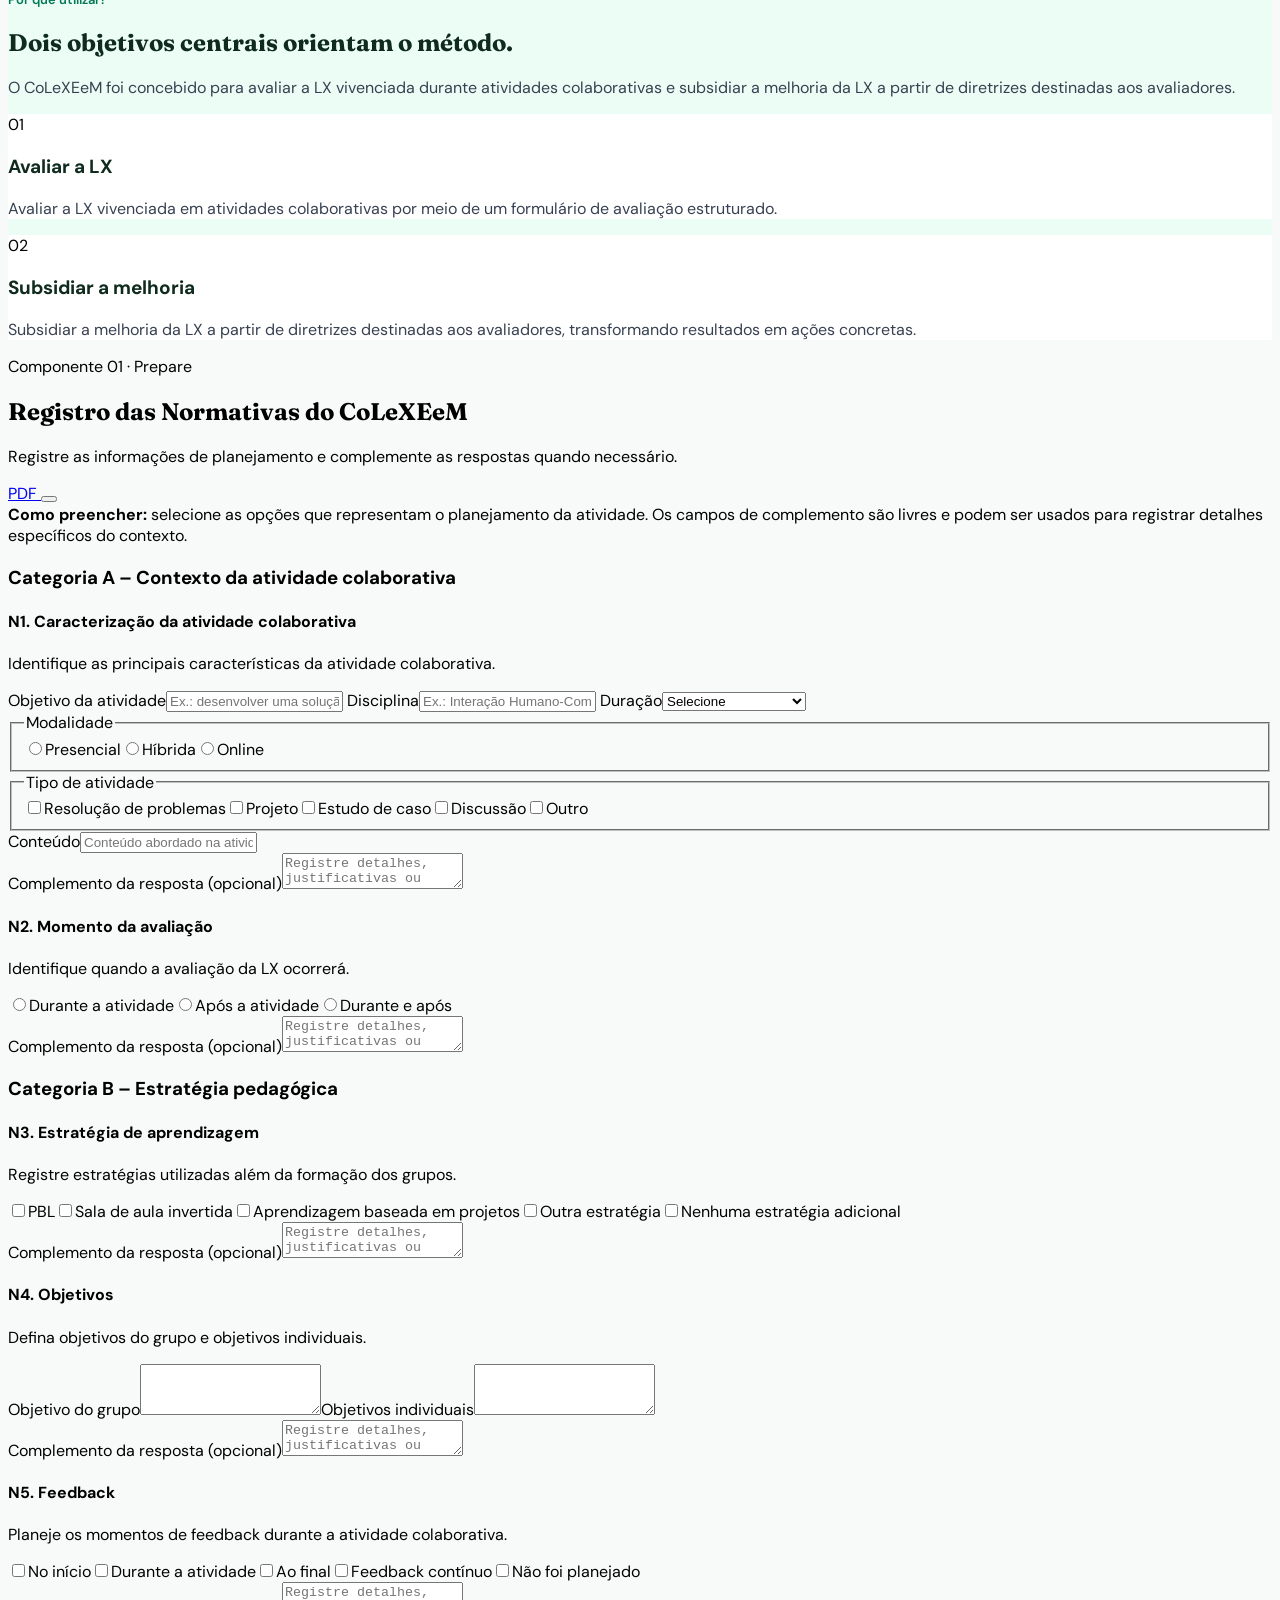
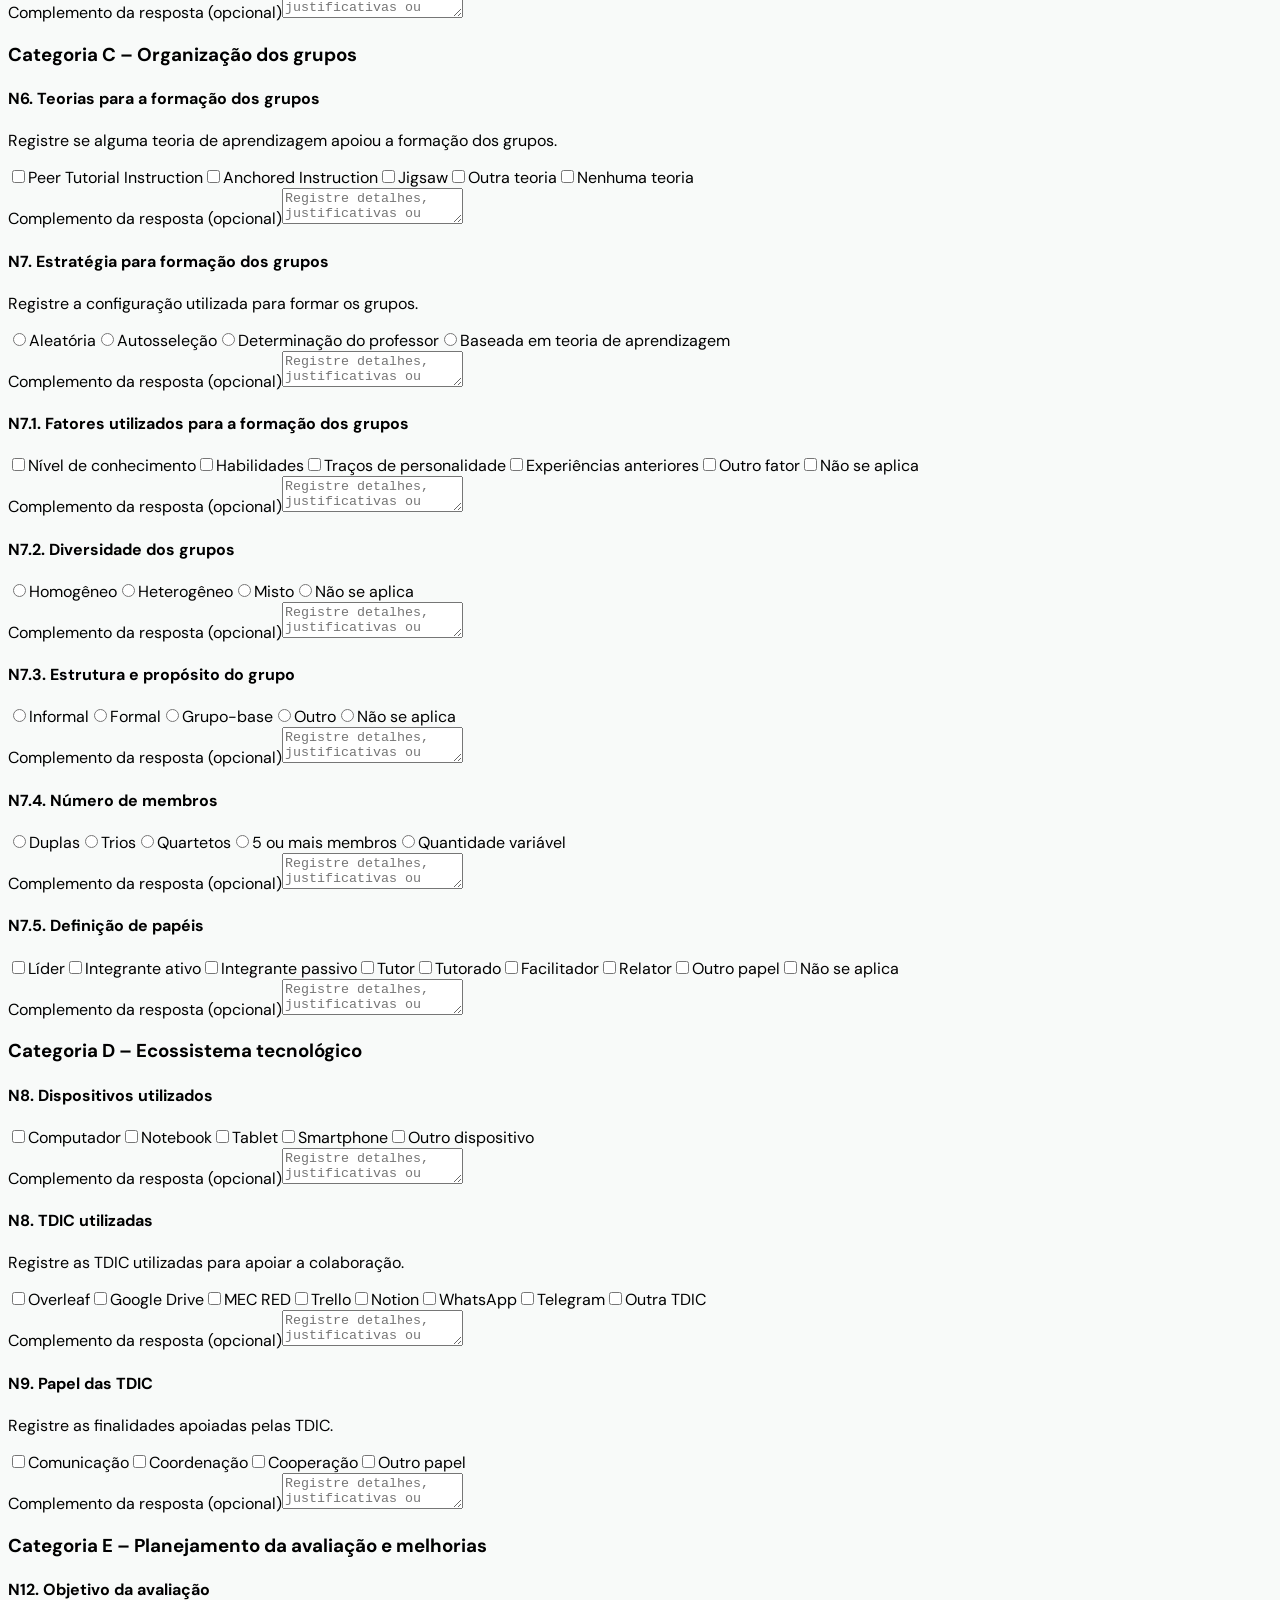
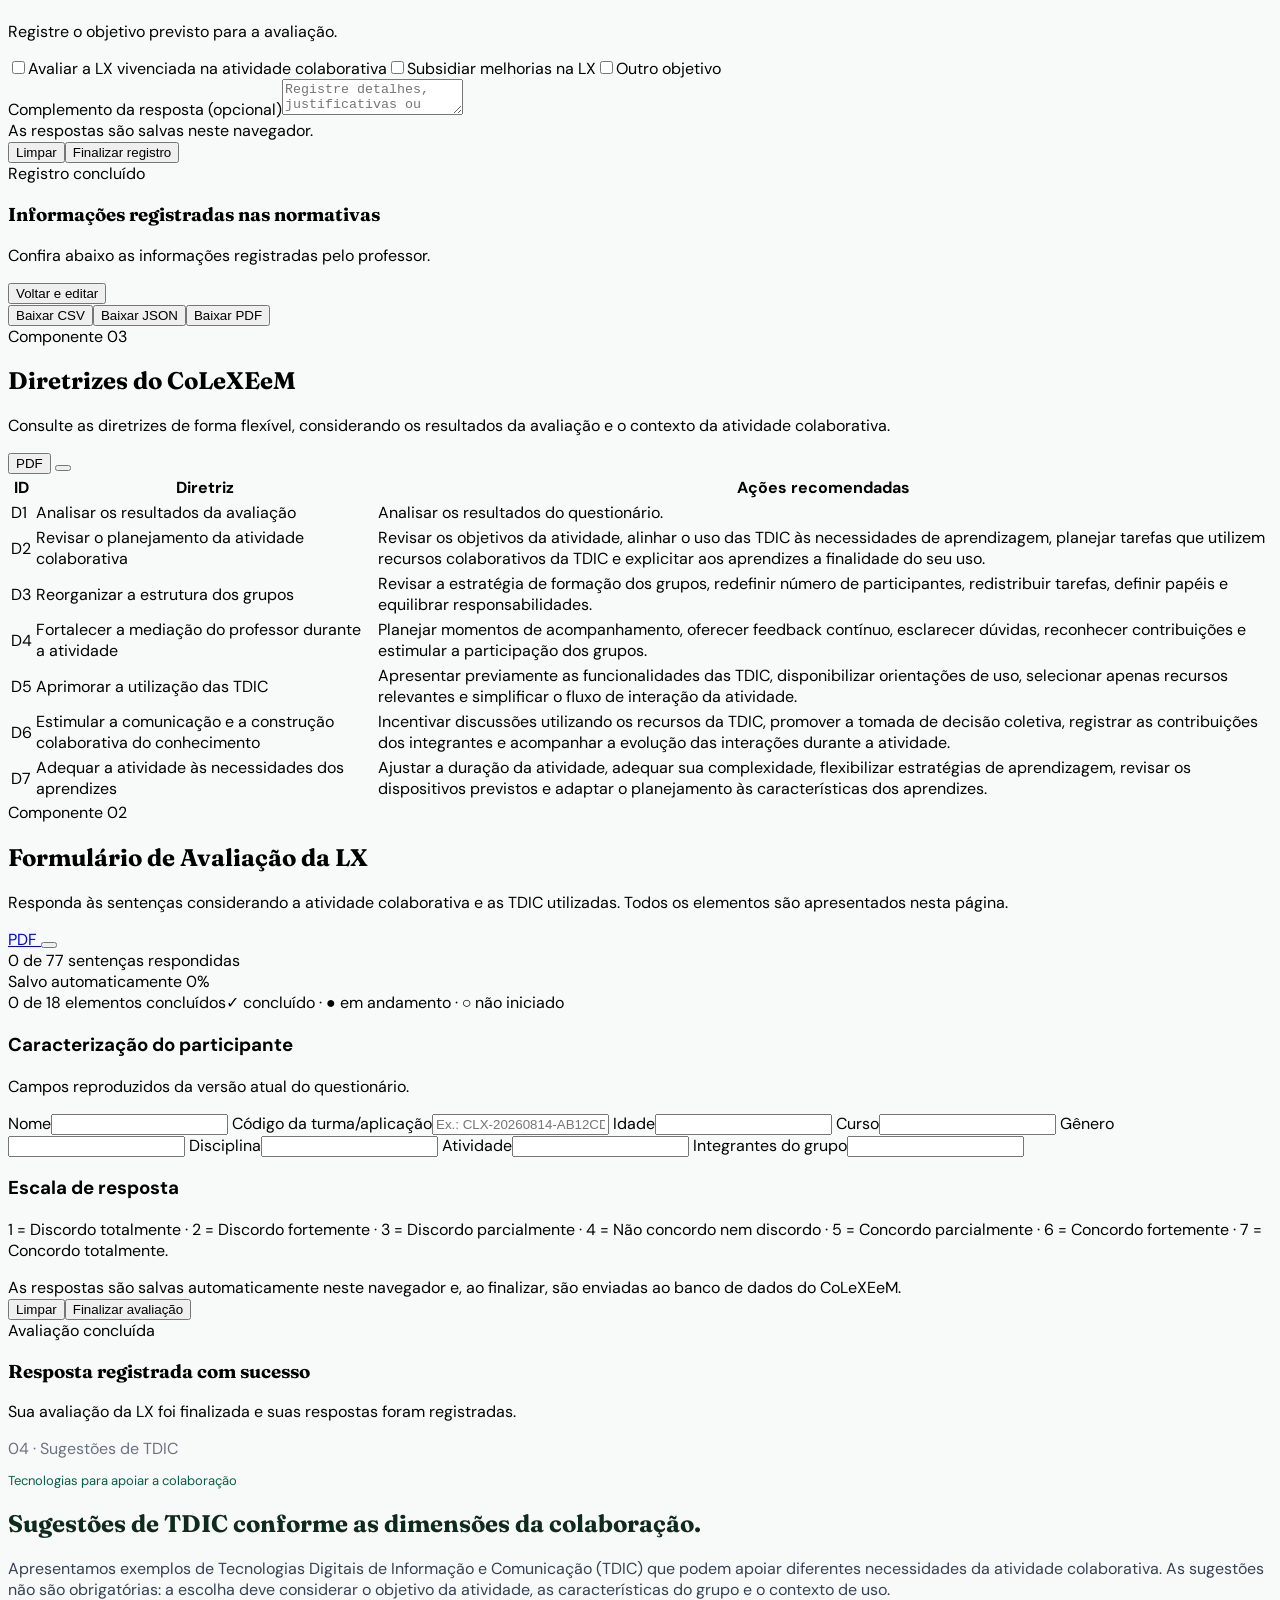
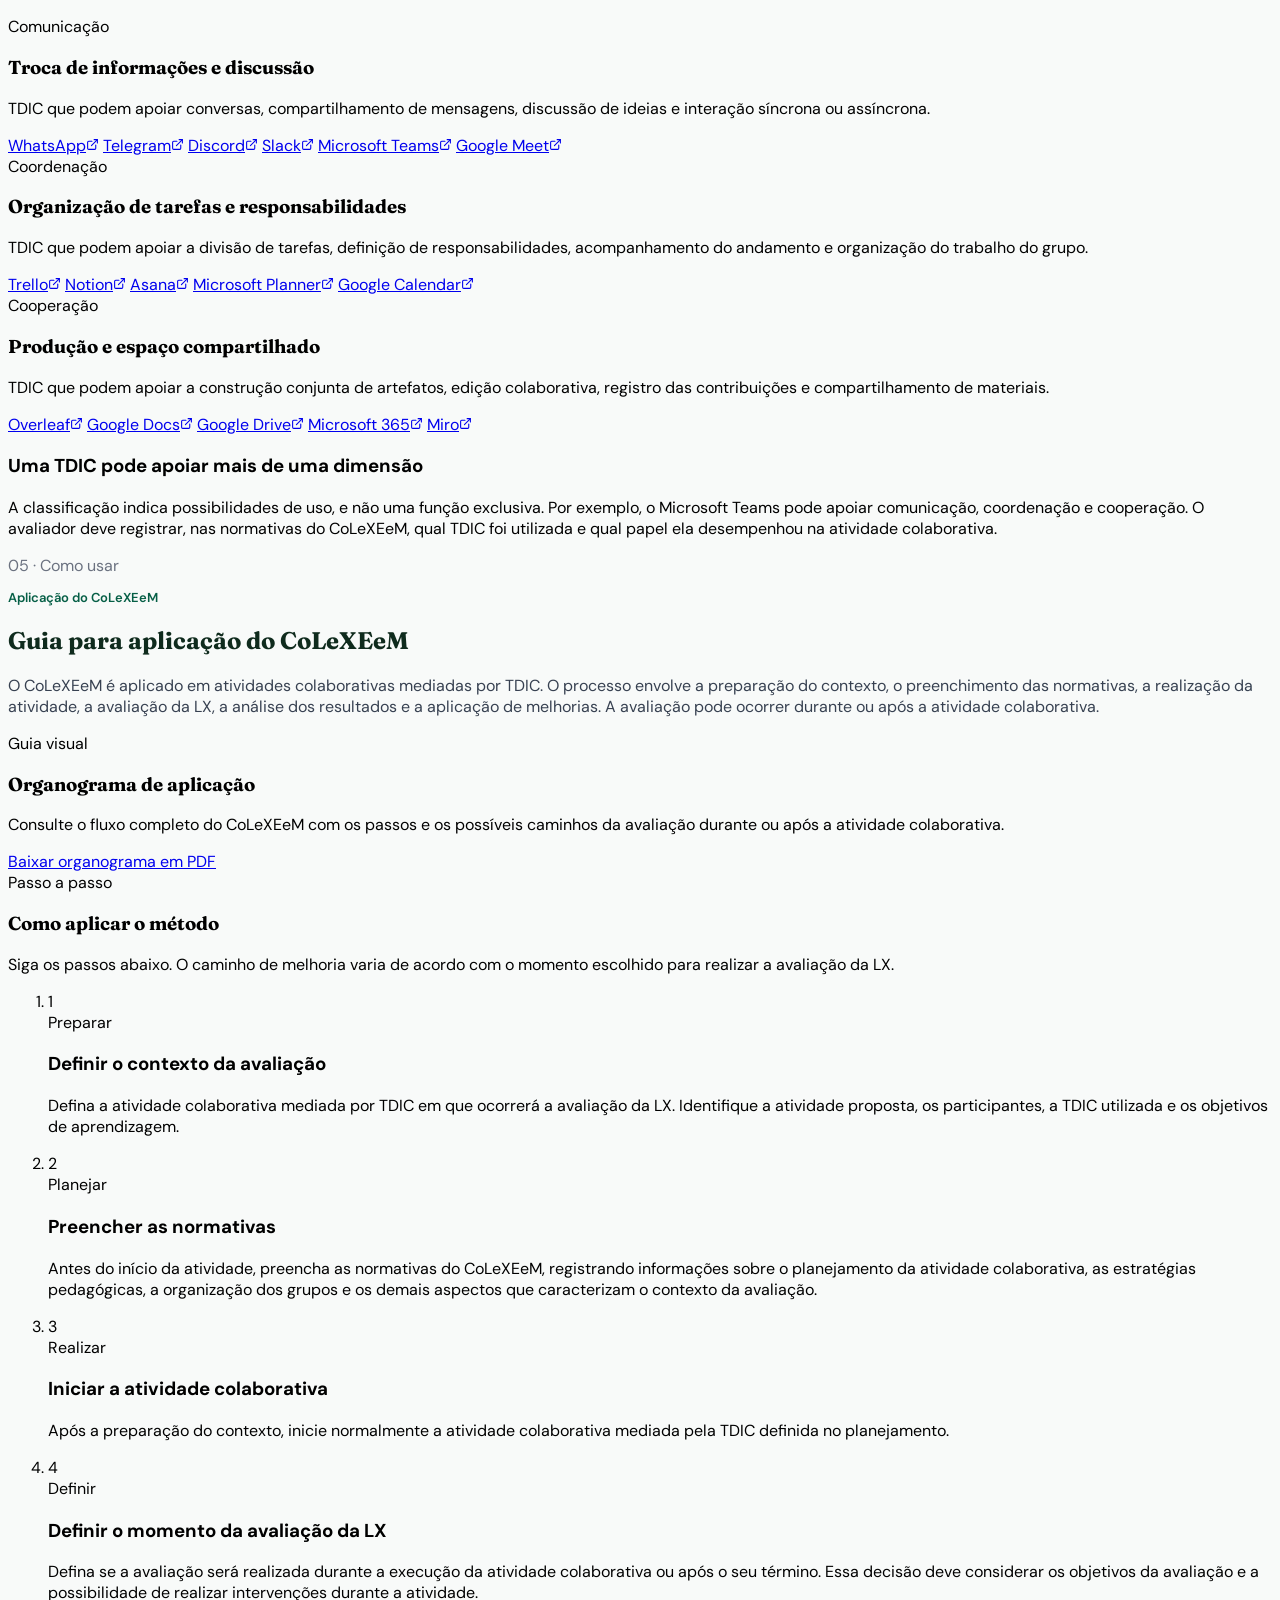
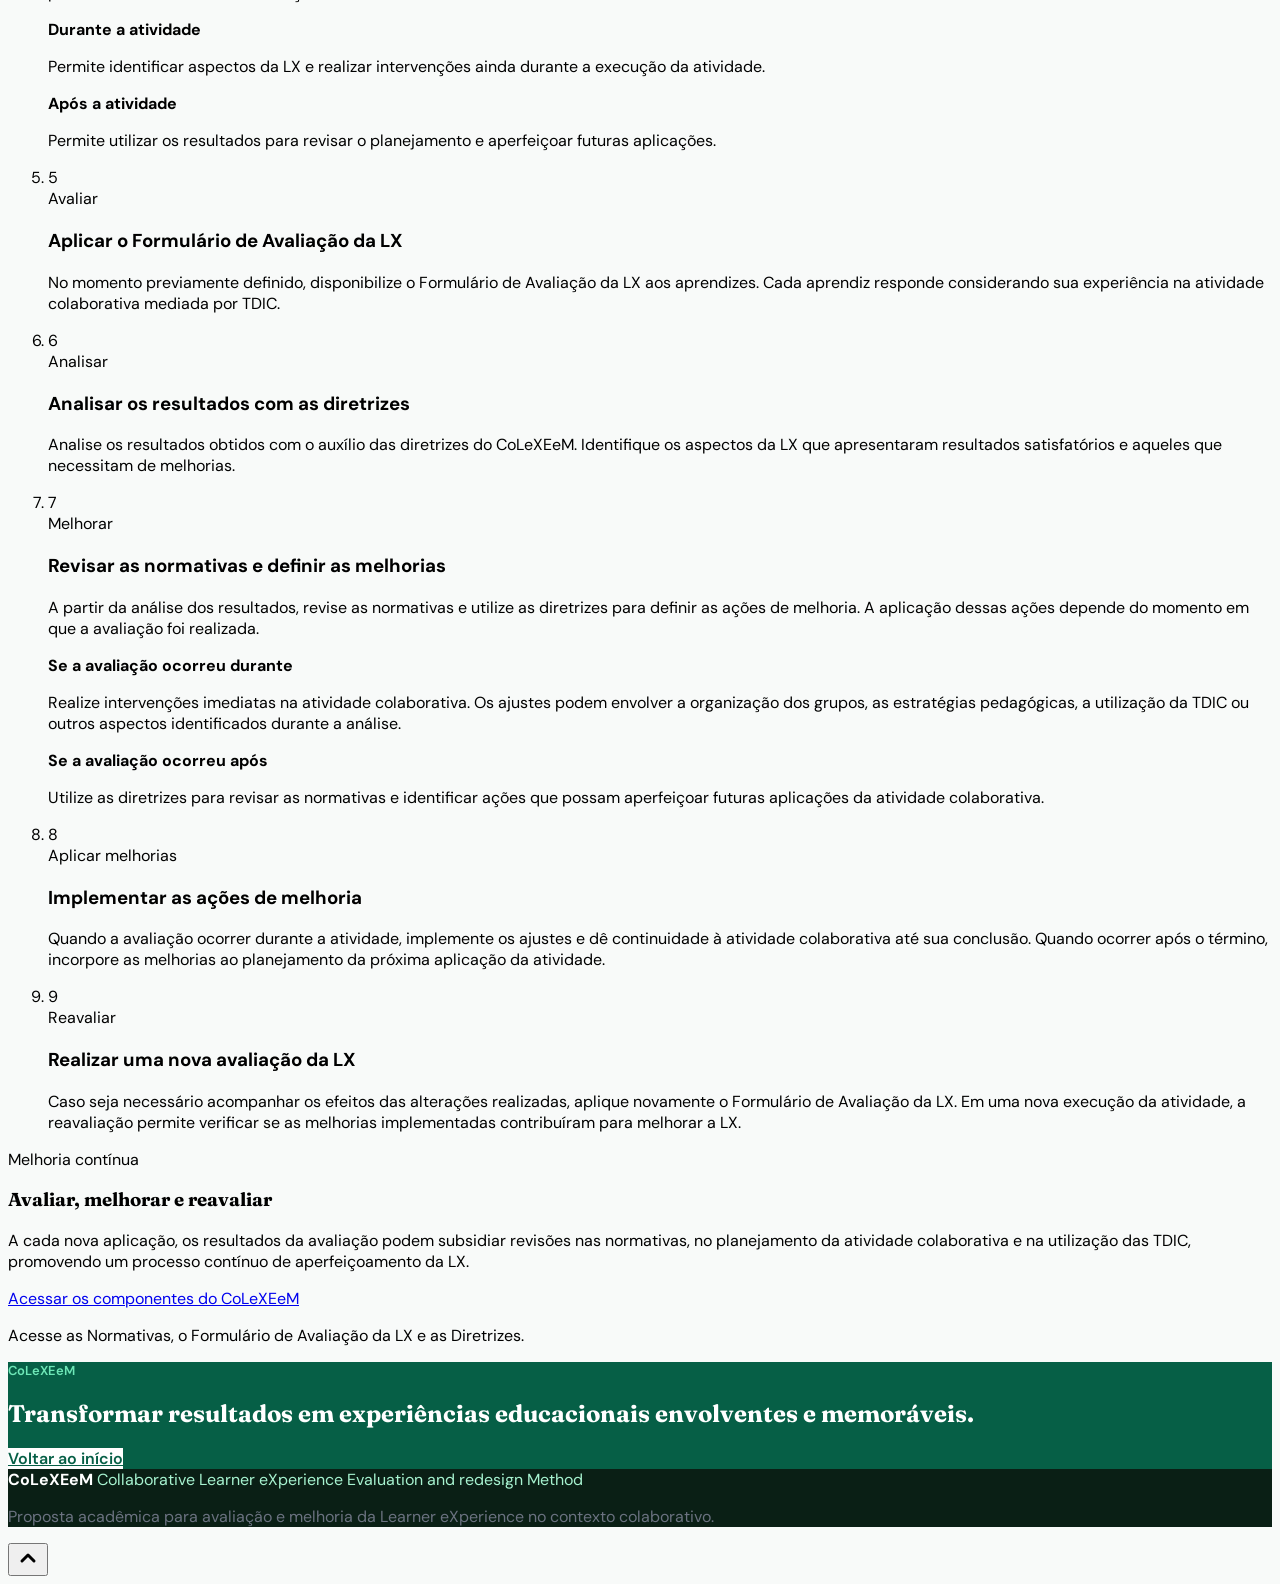
==== commit 415b4f2b: "Update index.html" ====
--- a/index.html
+++ b/index.html
@@ -191,7 +191,7 @@
       </div>
 
       <a href="#camada-tdic" class="px-2 py-2 rounded-lg text-emerald-900 hover:text-emerald-600 hover:bg-emerald-50 focus:outline-none focus-visible:ring-2 focus-visible:ring-emerald-600 focus-visible:ring-offset-2 font-medium transition-colors">Sugestões de TDIC</a>
-      <a href="#dashboard" class="px-2 py-2 rounded-lg text-emerald-900 hover:text-emerald-600 hover:bg-emerald-50 focus:outline-none focus-visible:ring-2 focus-visible:ring-emerald-600 focus-visible:ring-offset-2 font-medium transition-colors">Dashboard</a>
+      <a href="dashboard.html" class="px-2 py-2 rounded-lg text-emerald-900 hover:text-emerald-600 hover:bg-emerald-50 focus:outline-none focus-visible:ring-2 focus-visible:ring-emerald-600 focus-visible:ring-offset-2 font-medium transition-colors">Dashboard</a>
     </nav>
    </div>
   </header>
@@ -1176,7 +1176,7 @@
     </div>
    </section>
 
-   <section id="dashboard" class="py-20 bg-slate-50 border-t border-slate-200">
+   <section id="dashboard" style="display:none !important;" class="py-20 bg-slate-50 border-t border-slate-200">
     <div class="max-w-6xl mx-auto px-6">
       <div class="flex flex-col lg:flex-row lg:items-end justify-between gap-5 mb-8">
         <div>
@@ -2901,7 +2901,7 @@
     const max=Math.max(...dist,1);
     const dPct=m.discordanceRate, nPct=m.neutralRate, pPct=m.positiveRate;
     const first=dPct, second=dPct+nPct;
-    const top=byElement.slice(0,8);
+    const top=byElement.filter(e=>e.discordance>0).slice(0,8);
 
     return `<div class="grid xl:grid-cols-3 gap-4">
       <section class="bg-white border rounded-2xl p-5">
@@ -2931,7 +2931,7 @@
       </section>
 
       <section class="bg-white border rounded-2xl p-5">
-        <h3 class="font-bold text-emerald-950">Feedback por elemento</h3><p class="text-xs text-gray-500 mt-1">Proporção interpretada conforme sentenças positivas e negativas</p>
+        <h3 class="font-bold text-emerald-950">Feedback por elemento</h3><p class="text-xs text-gray-500 mt-1">Exibe somente elementos que possuem pelo menos uma resposta com discordância.</p>
         <div class="space-y-3 mt-4">${top.map(e=>`
           <div>
             <div class="flex justify-between gap-2 text-xs mb-1"><span class="font-semibold truncate">${esc(e.name)}</span><span class="text-gray-400">${e.total} resp.</span></div>
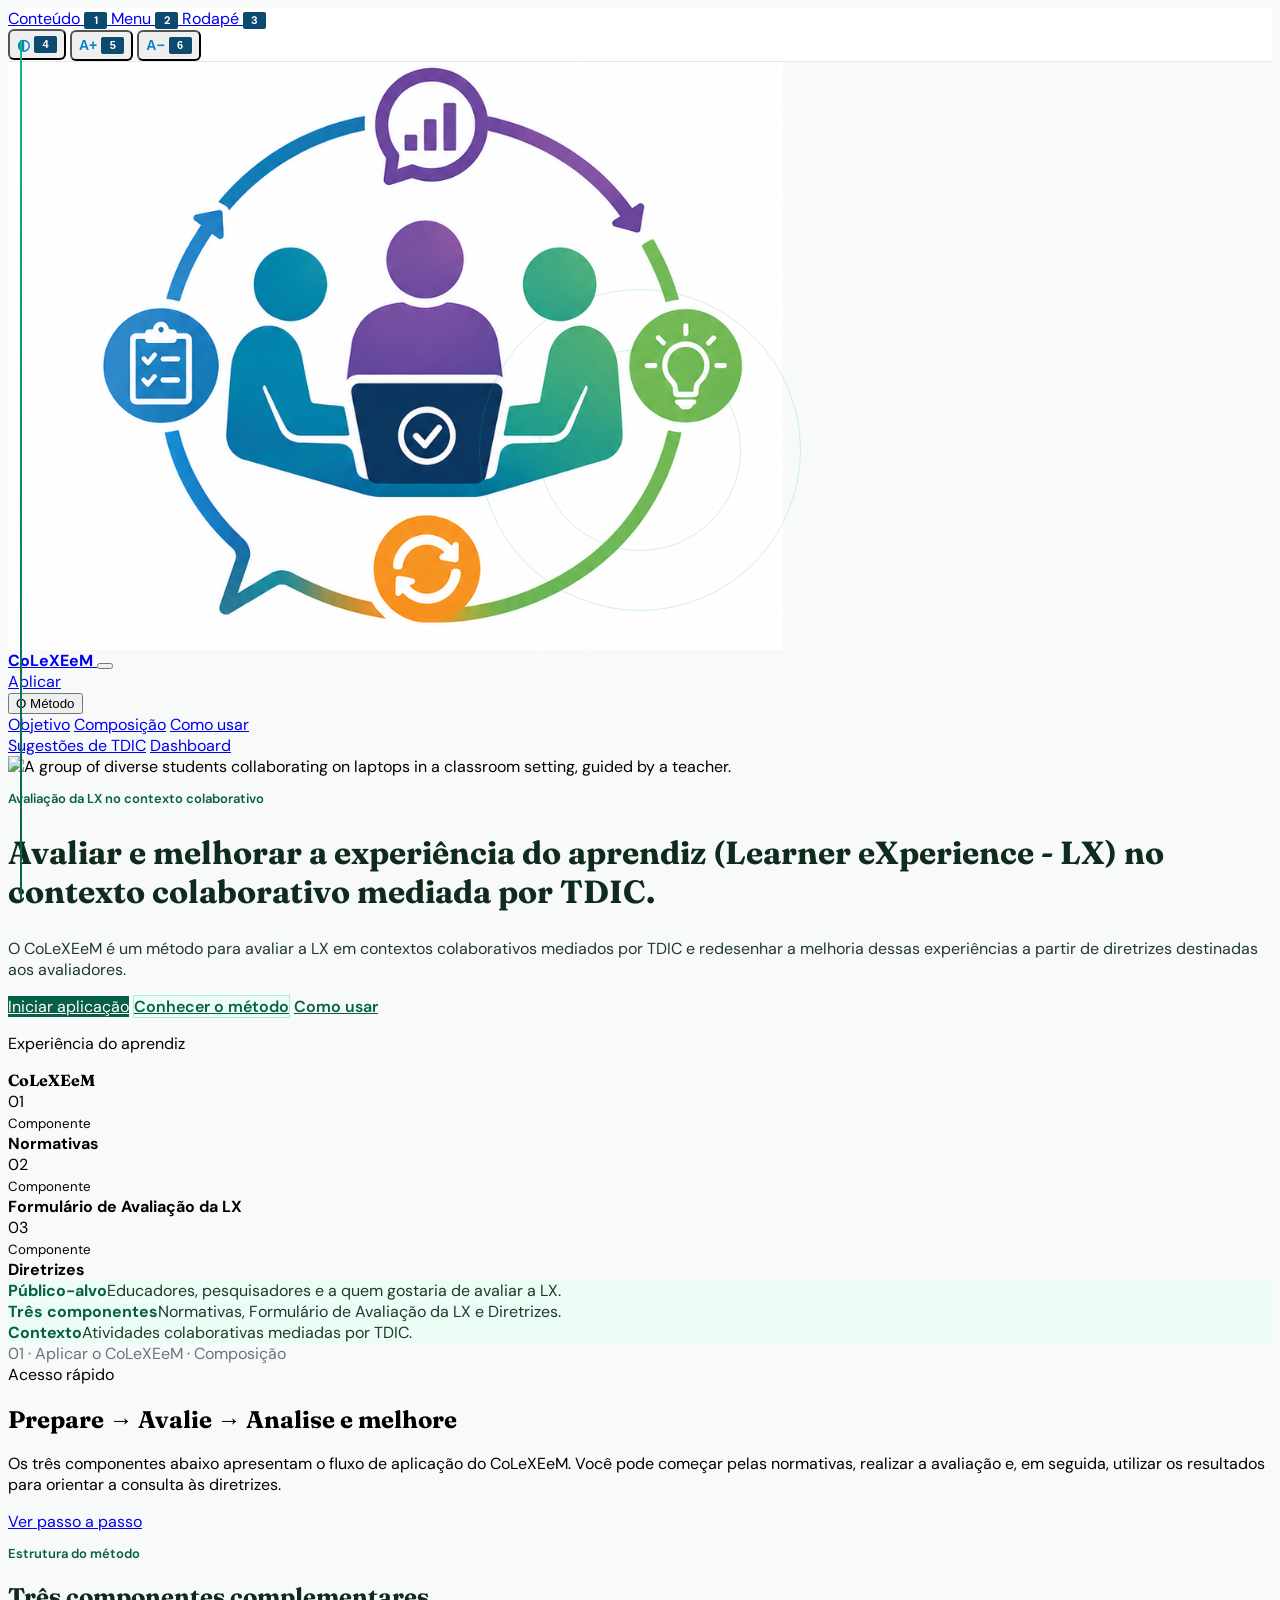
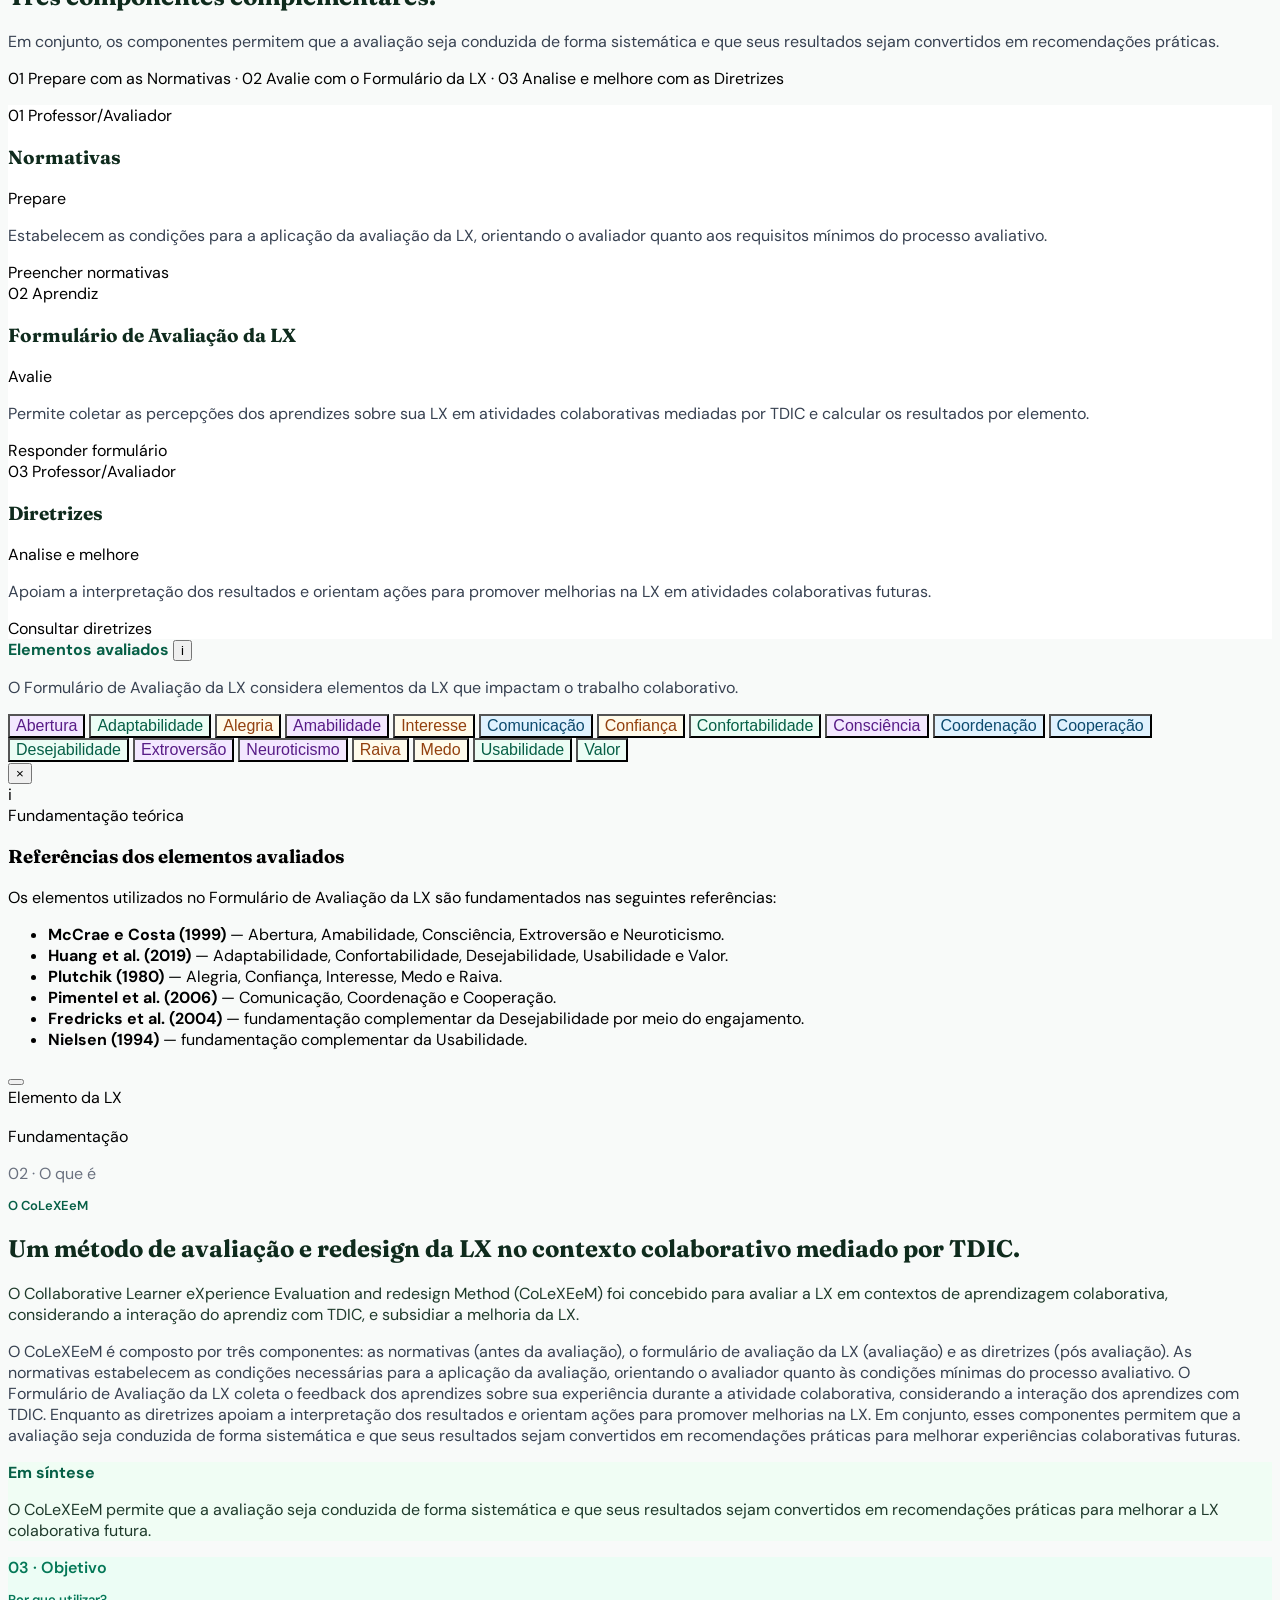
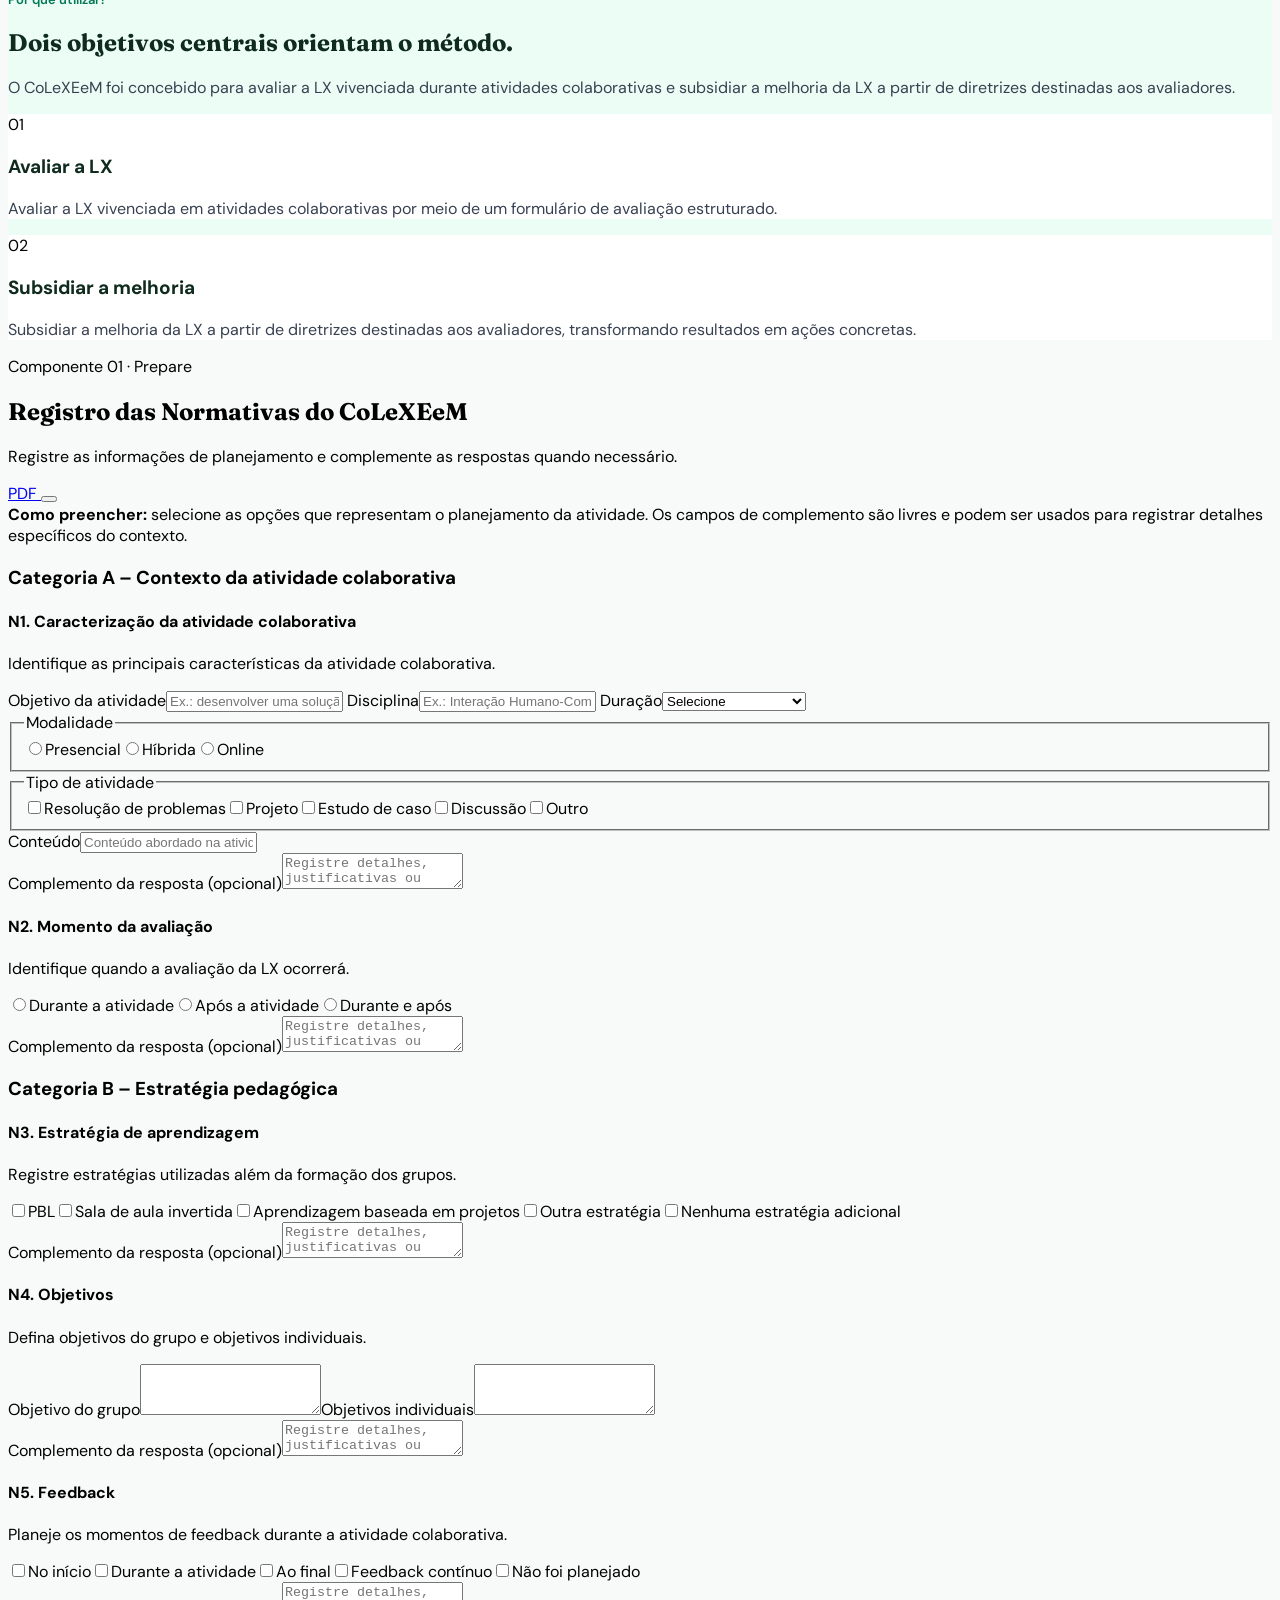
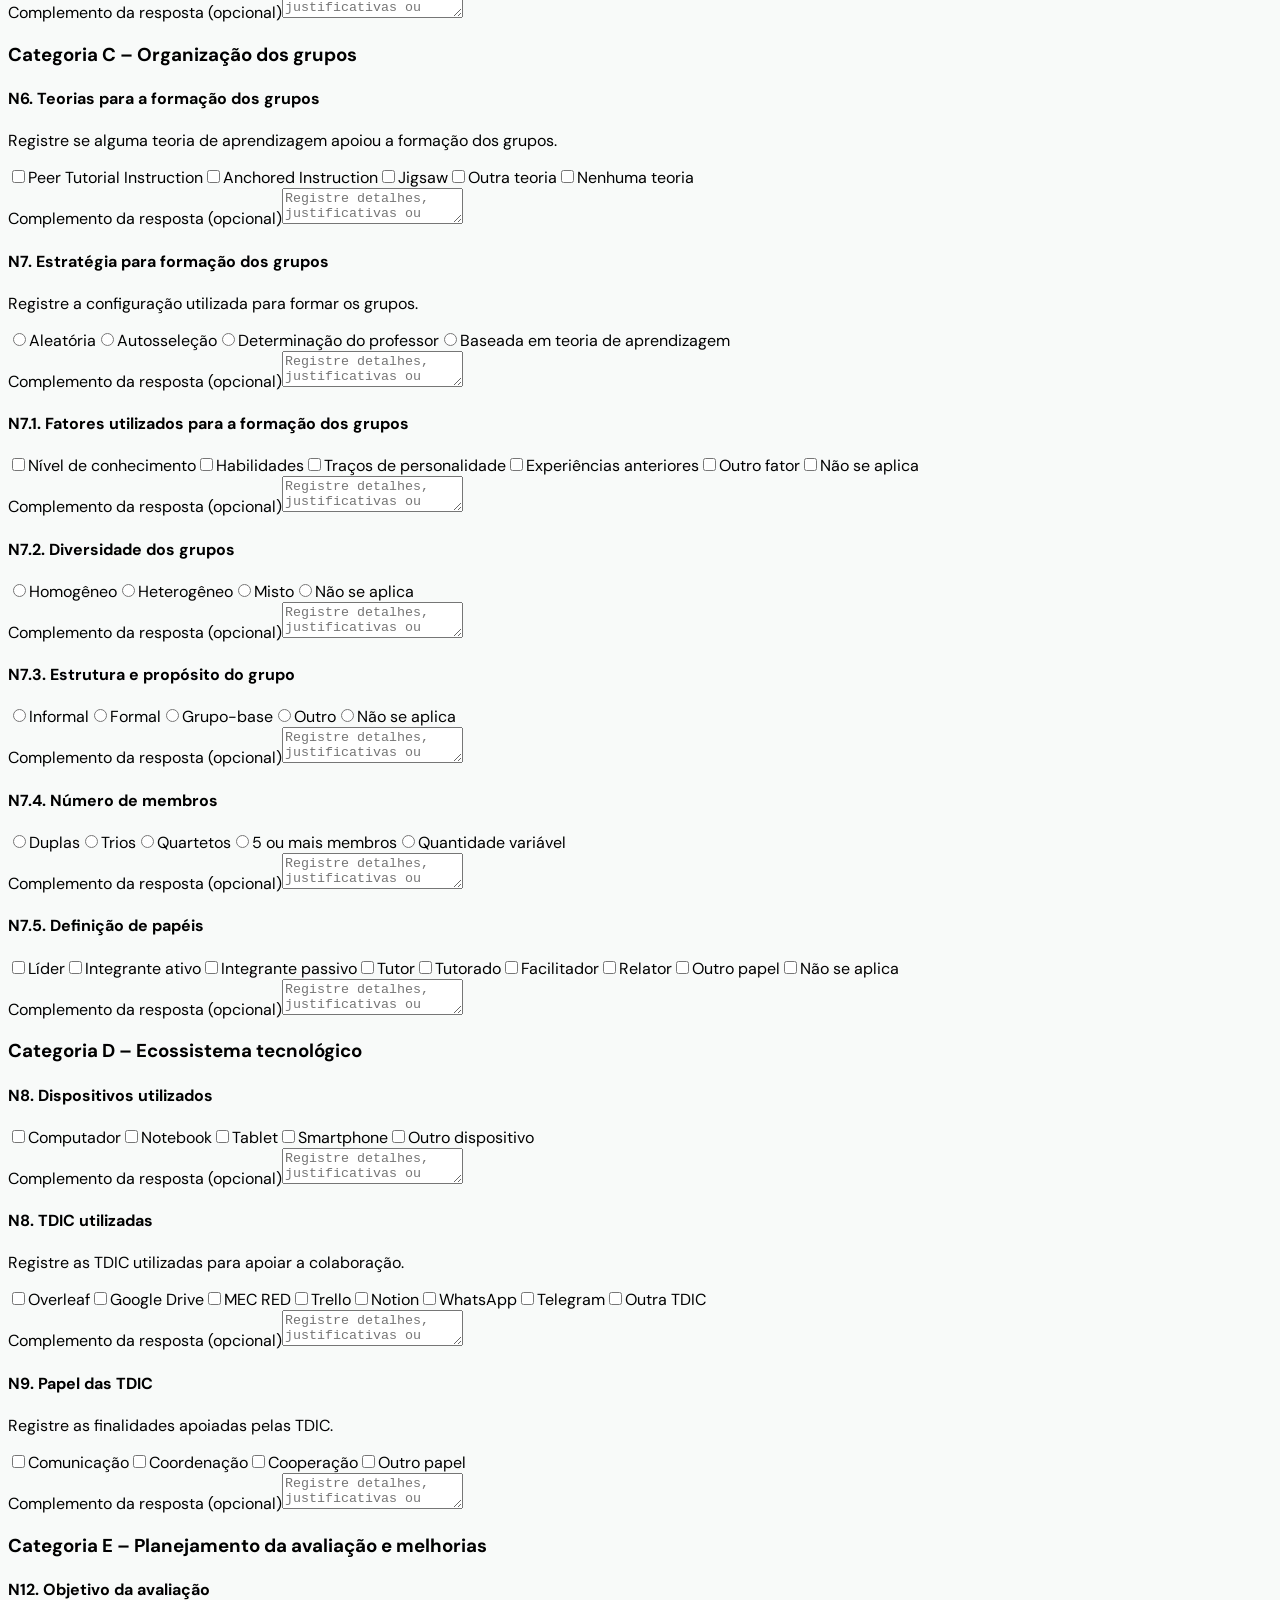
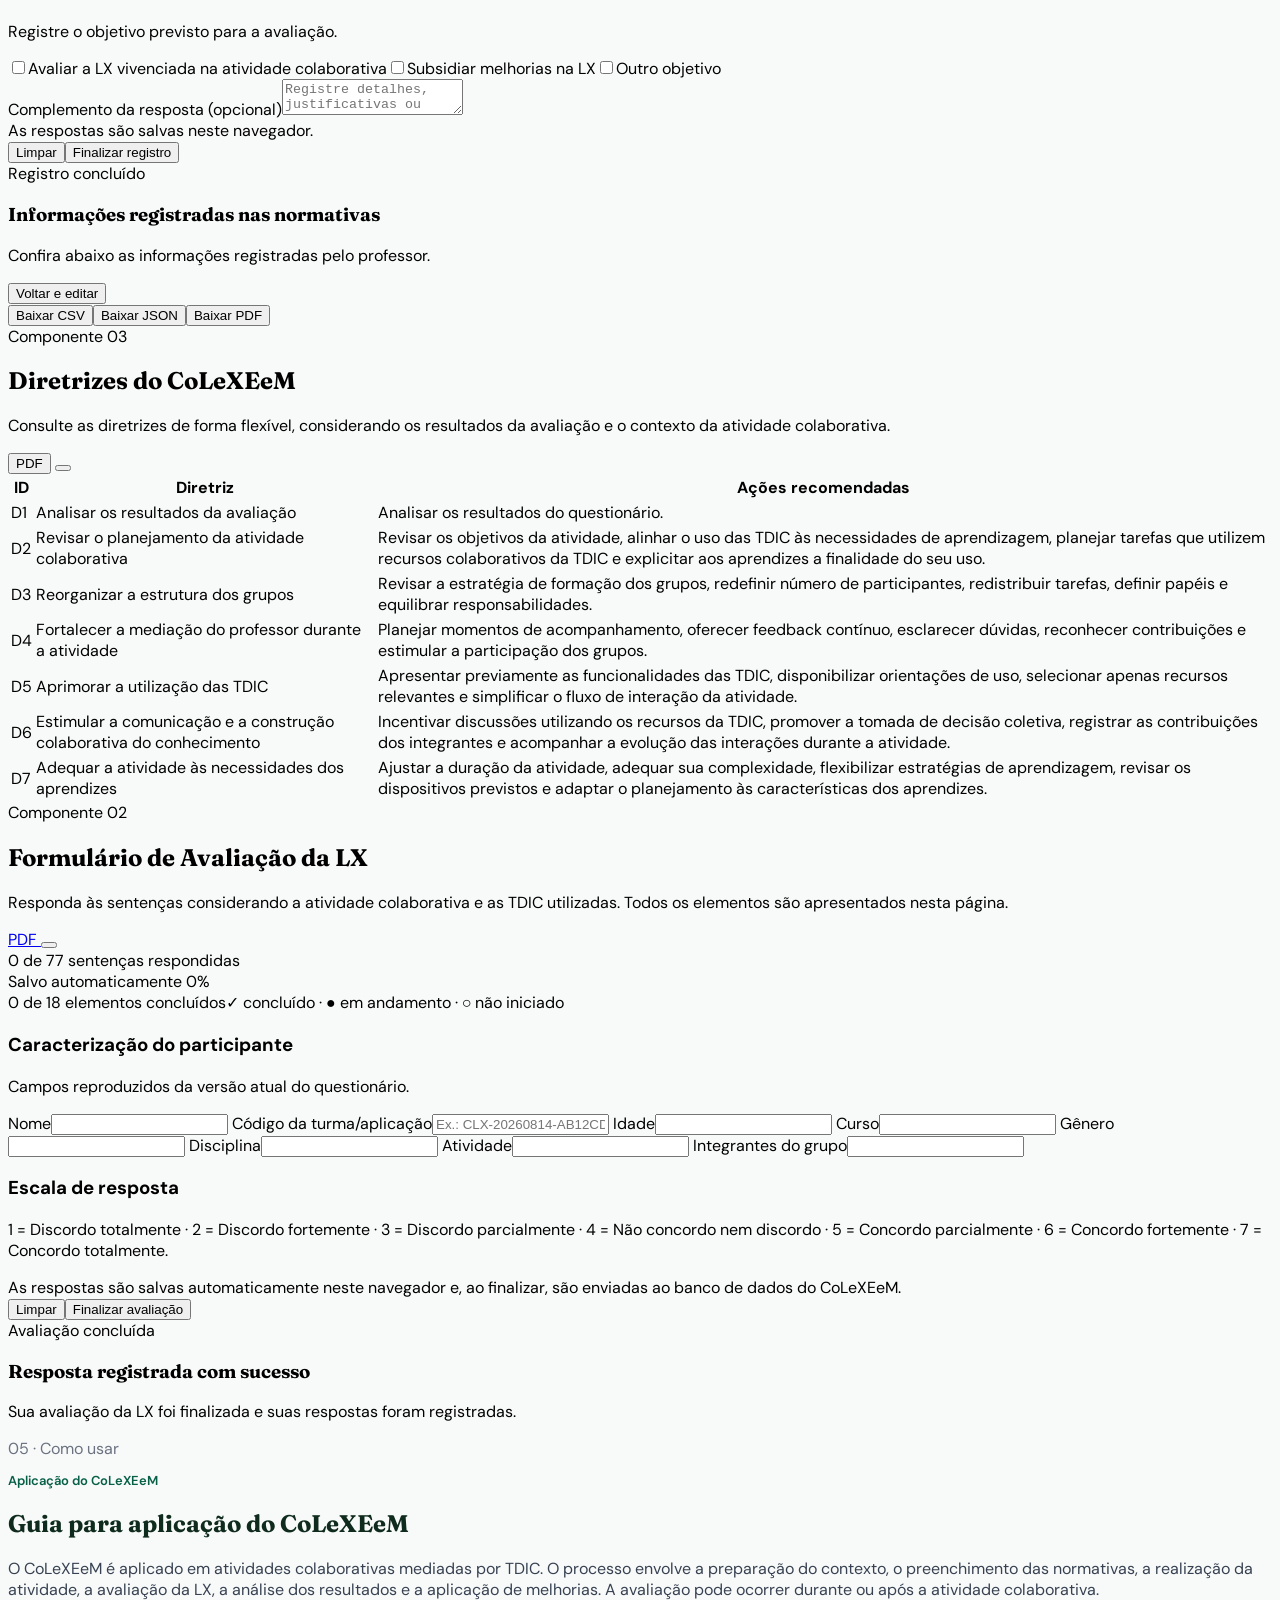
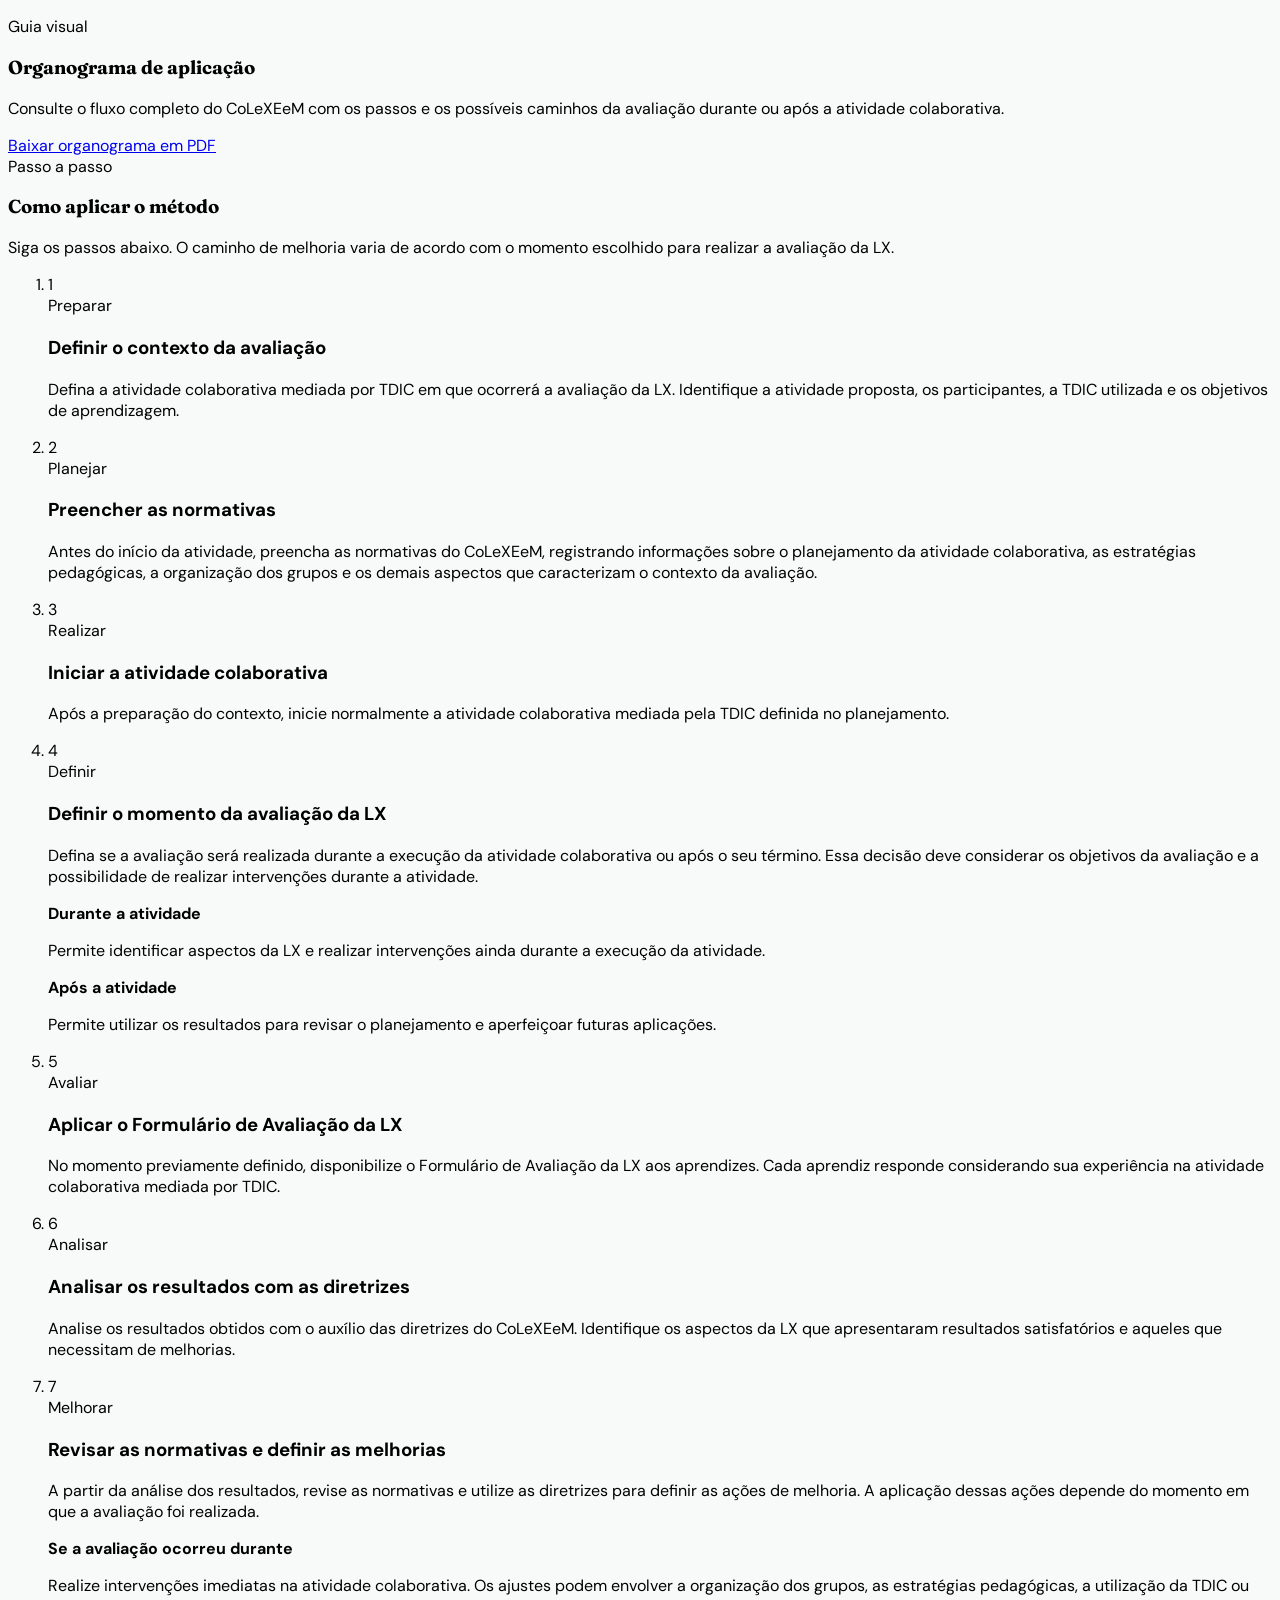
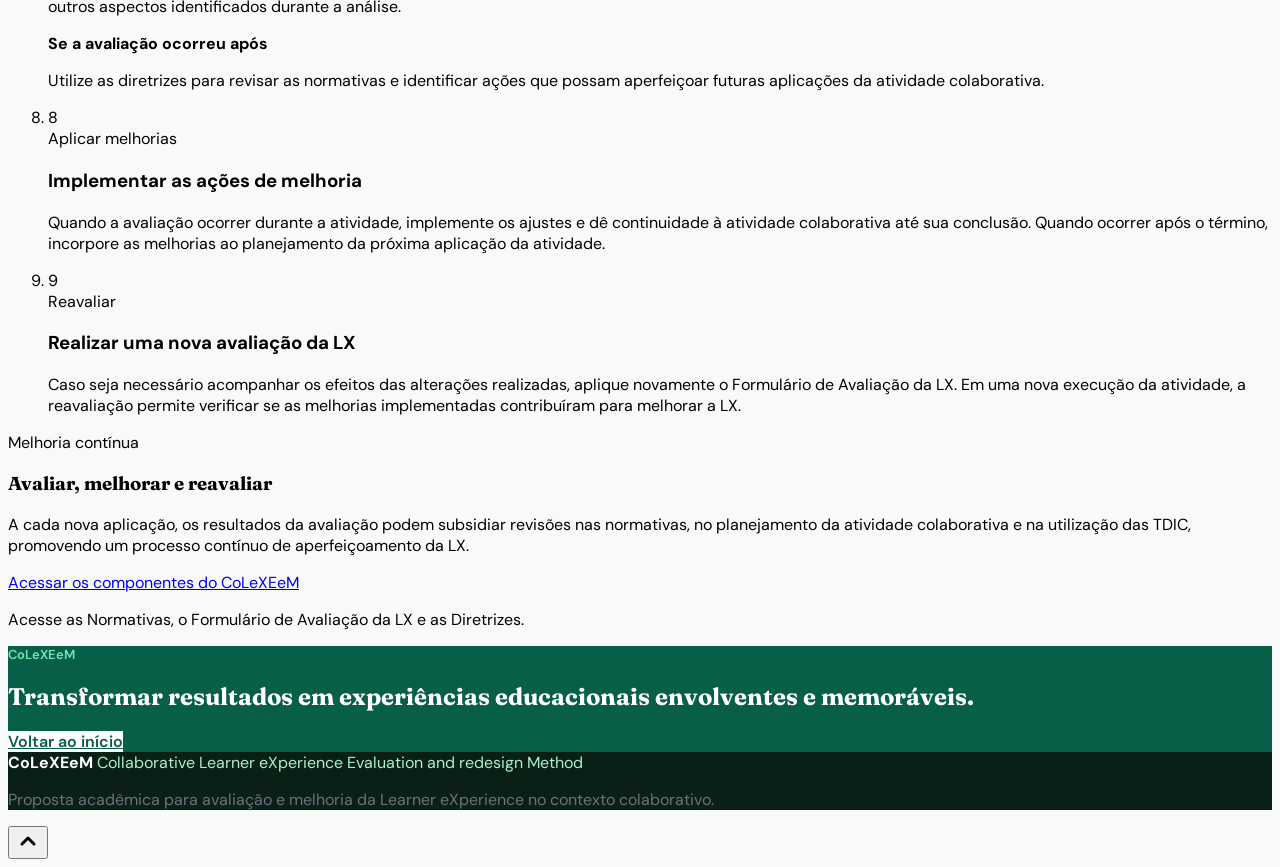
==== commit b97024ad: "Update index.html" ====
--- a/index.html
+++ b/index.html
@@ -190,7 +190,7 @@
         </div>
       </div>
 
-      <a href="#camada-tdic" class="px-2 py-2 rounded-lg text-emerald-900 hover:text-emerald-600 hover:bg-emerald-50 focus:outline-none focus-visible:ring-2 focus-visible:ring-emerald-600 focus-visible:ring-offset-2 font-medium transition-colors">Sugestões de TDIC</a>
+      <a href="sugestoes-tdic.html" class="px-2 py-2 rounded-lg text-emerald-900 hover:text-emerald-600 hover:bg-emerald-50 focus:outline-none focus-visible:ring-2 focus-visible:ring-emerald-600 focus-visible:ring-offset-2 font-medium transition-colors">Sugestões de TDIC</a>
       <a href="dashboard.html" class="px-2 py-2 rounded-lg text-emerald-900 hover:text-emerald-600 hover:bg-emerald-50 focus:outline-none focus-visible:ring-2 focus-visible:ring-emerald-600 focus-visible:ring-offset-2 font-medium transition-colors">Dashboard</a>
     </nav>
    </div>
@@ -704,83 +704,7 @@
 </div>
 
 <!-- Camada de TDIC -->
-<section id="camada-tdic" class="py-20 bg-white">
-  <div class="max-w-6xl mx-auto px-6">
-    <span class="text-xs font-semibold uppercase tracking-widest block mb-6" style="color: rgb(107, 114, 128); font-size: 16px;">04 · Sugestões de TDIC</span>
-
-    <div class="text-center max-w-3xl mx-auto mb-12">
-      <p class="text-sm font-semibold uppercase tracking-wider mb-3" style="color: rgb(6, 95, 70); font-size: 13px;">Tecnologias para apoiar a colaboração</p>
-      <h2 class="heading-font font-bold leading-tight mb-4" style="color: rgb(15, 43, 29); font-size: 24px;">Sugestões de TDIC conforme as dimensões da colaboração.</h2>
-      <p class="leading-relaxed" style="color: rgb(55, 65, 81); font-size: 16px;">
-        Apresentamos exemplos de Tecnologias Digitais de Informação e Comunicação (TDIC) que podem apoiar diferentes necessidades da atividade colaborativa. As sugestões não são obrigatórias: a escolha deve considerar o objetivo da atividade, as características do grupo e o contexto de uso.
-      </p>
-    </div>
-
-    <div class="grid md:grid-cols-3 gap-6">
-      <!-- Comunicação -->
-      <article class="rounded-2xl p-7 border border-sky-200 bg-sky-50/40">
-        <div class="w-12 h-12 rounded-full bg-sky-100 flex items-center justify-center mb-5">
-          <i data-lucide="messages-square" style="width:24px;height:24px;color:#0c4a6e"></i>
-        </div>
-        <span class="text-xs font-bold uppercase tracking-wider text-sky-700">Comunicação</span>
-        <h3 class="heading-font font-bold text-xl text-emerald-950 mt-2 mb-3">Troca de informações e discussão</h3>
-        <p class="text-sm leading-relaxed text-gray-600 mb-5">TDIC que podem apoiar conversas, compartilhamento de mensagens, discussão de ideias e interação síncrona ou assíncrona.</p>
-        <div class="flex flex-wrap gap-2">
-          <a href="https://www.whatsapp.com/" target="_blank" rel="noopener noreferrer" class="px-3 py-2 rounded-full bg-white border border-sky-200 text-sky-900 text-sm font-semibold hover:shadow-sm hover:-translate-y-0.5 transition inline-flex items-center gap-1.5 focus:outline-none focus-visible:ring-2 focus-visible:ring-sky-500 focus-visible:ring-offset-2" aria-label="WhatsApp — abrir página oficial em nova aba">WhatsApp<svg aria-hidden="true" viewBox="0 0 24 24" width="13" height="13" fill="none" stroke="currentColor" stroke-width="2" stroke-linecap="round" stroke-linejoin="round"><path d="M15 3h6v6"/><path d="M10 14 21 3"/><path d="M18 13v6a2 2 0 0 1-2 2H5a2 2 0 0 1-2-2V8a2 2 0 0 1 2-2h6"/></svg></a>
-          <a href="https://telegram.org/" target="_blank" rel="noopener noreferrer" class="px-3 py-2 rounded-full bg-white border border-sky-200 text-sky-900 text-sm font-semibold hover:shadow-sm hover:-translate-y-0.5 transition inline-flex items-center gap-1.5 focus:outline-none focus-visible:ring-2 focus-visible:ring-sky-500 focus-visible:ring-offset-2" aria-label="Telegram — abrir página oficial em nova aba">Telegram<svg aria-hidden="true" viewBox="0 0 24 24" width="13" height="13" fill="none" stroke="currentColor" stroke-width="2" stroke-linecap="round" stroke-linejoin="round"><path d="M15 3h6v6"/><path d="M10 14 21 3"/><path d="M18 13v6a2 2 0 0 1-2 2H5a2 2 0 0 1-2-2V8a2 2 0 0 1 2-2h6"/></svg></a>
-          <a href="https://discord.com/" target="_blank" rel="noopener noreferrer" class="px-3 py-2 rounded-full bg-white border border-sky-200 text-sky-900 text-sm font-semibold hover:shadow-sm hover:-translate-y-0.5 transition inline-flex items-center gap-1.5 focus:outline-none focus-visible:ring-2 focus-visible:ring-sky-500 focus-visible:ring-offset-2" aria-label="Discord — abrir página oficial em nova aba">Discord<svg aria-hidden="true" viewBox="0 0 24 24" width="13" height="13" fill="none" stroke="currentColor" stroke-width="2" stroke-linecap="round" stroke-linejoin="round"><path d="M15 3h6v6"/><path d="M10 14 21 3"/><path d="M18 13v6a2 2 0 0 1-2 2H5a2 2 0 0 1-2-2V8a2 2 0 0 1 2-2h6"/></svg></a>
-          <a href="https://slack.com/" target="_blank" rel="noopener noreferrer" class="px-3 py-2 rounded-full bg-white border border-sky-200 text-sky-900 text-sm font-semibold hover:shadow-sm hover:-translate-y-0.5 transition inline-flex items-center gap-1.5 focus:outline-none focus-visible:ring-2 focus-visible:ring-sky-500 focus-visible:ring-offset-2" aria-label="Slack — abrir página oficial em nova aba">Slack<svg aria-hidden="true" viewBox="0 0 24 24" width="13" height="13" fill="none" stroke="currentColor" stroke-width="2" stroke-linecap="round" stroke-linejoin="round"><path d="M15 3h6v6"/><path d="M10 14 21 3"/><path d="M18 13v6a2 2 0 0 1-2 2H5a2 2 0 0 1-2-2V8a2 2 0 0 1 2-2h6"/></svg></a>
-          <a href="https://www.microsoft.com/microsoft-teams/" target="_blank" rel="noopener noreferrer" class="px-3 py-2 rounded-full bg-white border border-sky-200 text-sky-900 text-sm font-semibold hover:shadow-sm hover:-translate-y-0.5 transition inline-flex items-center gap-1.5 focus:outline-none focus-visible:ring-2 focus-visible:ring-sky-500 focus-visible:ring-offset-2" aria-label="Microsoft Teams — abrir página oficial em nova aba">Microsoft Teams<svg aria-hidden="true" viewBox="0 0 24 24" width="13" height="13" fill="none" stroke="currentColor" stroke-width="2" stroke-linecap="round" stroke-linejoin="round"><path d="M15 3h6v6"/><path d="M10 14 21 3"/><path d="M18 13v6a2 2 0 0 1-2 2H5a2 2 0 0 1-2-2V8a2 2 0 0 1 2-2h6"/></svg></a>
-          <a href="https://meet.google.com/" target="_blank" rel="noopener noreferrer" class="px-3 py-2 rounded-full bg-white border border-sky-200 text-sky-900 text-sm font-semibold hover:shadow-sm hover:-translate-y-0.5 transition inline-flex items-center gap-1.5 focus:outline-none focus-visible:ring-2 focus-visible:ring-sky-500 focus-visible:ring-offset-2" aria-label="Google Meet — abrir página oficial em nova aba">Google Meet<svg aria-hidden="true" viewBox="0 0 24 24" width="13" height="13" fill="none" stroke="currentColor" stroke-width="2" stroke-linecap="round" stroke-linejoin="round"><path d="M15 3h6v6"/><path d="M10 14 21 3"/><path d="M18 13v6a2 2 0 0 1-2 2H5a2 2 0 0 1-2-2V8a2 2 0 0 1 2-2h6"/></svg></a>
-        </div>
-      </article>
-
-      <!-- Coordenação -->
-      <article class="rounded-2xl p-7 border border-amber-200 bg-amber-50/40">
-        <div class="w-12 h-12 rounded-full bg-amber-100 flex items-center justify-center mb-5">
-          <i data-lucide="list-checks" style="width:24px;height:24px;color:#92400e"></i>
-        </div>
-        <span class="text-xs font-bold uppercase tracking-wider text-amber-700">Coordenação</span>
-        <h3 class="heading-font font-bold text-xl text-emerald-950 mt-2 mb-3">Organização de tarefas e responsabilidades</h3>
-        <p class="text-sm leading-relaxed text-gray-600 mb-5">TDIC que podem apoiar a divisão de tarefas, definição de responsabilidades, acompanhamento do andamento e organização do trabalho do grupo.</p>
-        <div class="flex flex-wrap gap-2">
-          <a href="https://trello.com/" target="_blank" rel="noopener noreferrer" class="px-3 py-2 rounded-full bg-white border border-amber-200 text-amber-900 text-sm font-semibold hover:shadow-sm hover:-translate-y-0.5 transition inline-flex items-center gap-1.5 focus:outline-none focus-visible:ring-2 focus-visible:ring-amber-500 focus-visible:ring-offset-2" aria-label="Trello — abrir página oficial em nova aba">Trello<svg aria-hidden="true" viewBox="0 0 24 24" width="13" height="13" fill="none" stroke="currentColor" stroke-width="2" stroke-linecap="round" stroke-linejoin="round"><path d="M15 3h6v6"/><path d="M10 14 21 3"/><path d="M18 13v6a2 2 0 0 1-2 2H5a2 2 0 0 1-2-2V8a2 2 0 0 1 2-2h6"/></svg></a>
-          <a href="https://www.notion.com/" target="_blank" rel="noopener noreferrer" class="px-3 py-2 rounded-full bg-white border border-amber-200 text-amber-900 text-sm font-semibold hover:shadow-sm hover:-translate-y-0.5 transition inline-flex items-center gap-1.5 focus:outline-none focus-visible:ring-2 focus-visible:ring-amber-500 focus-visible:ring-offset-2" aria-label="Notion — abrir página oficial em nova aba">Notion<svg aria-hidden="true" viewBox="0 0 24 24" width="13" height="13" fill="none" stroke="currentColor" stroke-width="2" stroke-linecap="round" stroke-linejoin="round"><path d="M15 3h6v6"/><path d="M10 14 21 3"/><path d="M18 13v6a2 2 0 0 1-2 2H5a2 2 0 0 1-2-2V8a2 2 0 0 1 2-2h6"/></svg></a>
-          <a href="https://asana.com/" target="_blank" rel="noopener noreferrer" class="px-3 py-2 rounded-full bg-white border border-amber-200 text-amber-900 text-sm font-semibold hover:shadow-sm hover:-translate-y-0.5 transition inline-flex items-center gap-1.5 focus:outline-none focus-visible:ring-2 focus-visible:ring-amber-500 focus-visible:ring-offset-2" aria-label="Asana — abrir página oficial em nova aba">Asana<svg aria-hidden="true" viewBox="0 0 24 24" width="13" height="13" fill="none" stroke="currentColor" stroke-width="2" stroke-linecap="round" stroke-linejoin="round"><path d="M15 3h6v6"/><path d="M10 14 21 3"/><path d="M18 13v6a2 2 0 0 1-2 2H5a2 2 0 0 1-2-2V8a2 2 0 0 1 2-2h6"/></svg></a>
-          <a href="https://www.microsoft.com/microsoft-365/business/task-management-software" target="_blank" rel="noopener noreferrer" class="px-3 py-2 rounded-full bg-white border border-amber-200 text-amber-900 text-sm font-semibold hover:shadow-sm hover:-translate-y-0.5 transition inline-flex items-center gap-1.5 focus:outline-none focus-visible:ring-2 focus-visible:ring-amber-500 focus-visible:ring-offset-2" aria-label="Microsoft Planner — abrir página oficial em nova aba">Microsoft Planner<svg aria-hidden="true" viewBox="0 0 24 24" width="13" height="13" fill="none" stroke="currentColor" stroke-width="2" stroke-linecap="round" stroke-linejoin="round"><path d="M15 3h6v6"/><path d="M10 14 21 3"/><path d="M18 13v6a2 2 0 0 1-2 2H5a2 2 0 0 1-2-2V8a2 2 0 0 1 2-2h6"/></svg></a>
-          <a href="https://calendar.google.com/" target="_blank" rel="noopener noreferrer" class="px-3 py-2 rounded-full bg-white border border-amber-200 text-amber-900 text-sm font-semibold hover:shadow-sm hover:-translate-y-0.5 transition inline-flex items-center gap-1.5 focus:outline-none focus-visible:ring-2 focus-visible:ring-amber-500 focus-visible:ring-offset-2" aria-label="Google Calendar — abrir página oficial em nova aba">Google Calendar<svg aria-hidden="true" viewBox="0 0 24 24" width="13" height="13" fill="none" stroke="currentColor" stroke-width="2" stroke-linecap="round" stroke-linejoin="round"><path d="M15 3h6v6"/><path d="M10 14 21 3"/><path d="M18 13v6a2 2 0 0 1-2 2H5a2 2 0 0 1-2-2V8a2 2 0 0 1 2-2h6"/></svg></a>
-        </div>
-      </article>
-
-      <!-- Cooperação -->
-      <article class="rounded-2xl p-7 border border-emerald-200 bg-emerald-50/40">
-        <div class="w-12 h-12 rounded-full bg-emerald-100 flex items-center justify-center mb-5">
-          <i data-lucide="users" style="width:24px;height:24px;color:#065f46"></i>
-        </div>
-        <span class="text-xs font-bold uppercase tracking-wider text-emerald-700">Cooperação</span>
-        <h3 class="heading-font font-bold text-xl text-emerald-950 mt-2 mb-3">Produção e espaço compartilhado</h3>
-        <p class="text-sm leading-relaxed text-gray-600 mb-5">TDIC que podem apoiar a construção conjunta de artefatos, edição colaborativa, registro das contribuições e compartilhamento de materiais.</p>
-        <div class="flex flex-wrap gap-2">
-          <a href="https://www.overleaf.com/" target="_blank" rel="noopener noreferrer" class="px-3 py-2 rounded-full bg-white border border-emerald-200 text-emerald-900 text-sm font-semibold hover:shadow-sm hover:-translate-y-0.5 transition inline-flex items-center gap-1.5 focus:outline-none focus-visible:ring-2 focus-visible:ring-emerald-500 focus-visible:ring-offset-2" aria-label="Overleaf — abrir página oficial em nova aba">Overleaf<svg aria-hidden="true" viewBox="0 0 24 24" width="13" height="13" fill="none" stroke="currentColor" stroke-width="2" stroke-linecap="round" stroke-linejoin="round"><path d="M15 3h6v6"/><path d="M10 14 21 3"/><path d="M18 13v6a2 2 0 0 1-2 2H5a2 2 0 0 1-2-2V8a2 2 0 0 1 2-2h6"/></svg></a>
-          <a href="https://docs.google.com/" target="_blank" rel="noopener noreferrer" class="px-3 py-2 rounded-full bg-white border border-emerald-200 text-emerald-900 text-sm font-semibold hover:shadow-sm hover:-translate-y-0.5 transition inline-flex items-center gap-1.5 focus:outline-none focus-visible:ring-2 focus-visible:ring-emerald-500 focus-visible:ring-offset-2" aria-label="Google Docs — abrir página oficial em nova aba">Google Docs<svg aria-hidden="true" viewBox="0 0 24 24" width="13" height="13" fill="none" stroke="currentColor" stroke-width="2" stroke-linecap="round" stroke-linejoin="round"><path d="M15 3h6v6"/><path d="M10 14 21 3"/><path d="M18 13v6a2 2 0 0 1-2 2H5a2 2 0 0 1-2-2V8a2 2 0 0 1 2-2h6"/></svg></a>
-          <a href="https://drive.google.com/" target="_blank" rel="noopener noreferrer" class="px-3 py-2 rounded-full bg-white border border-emerald-200 text-emerald-900 text-sm font-semibold hover:shadow-sm hover:-translate-y-0.5 transition inline-flex items-center gap-1.5 focus:outline-none focus-visible:ring-2 focus-visible:ring-emerald-500 focus-visible:ring-offset-2" aria-label="Google Drive — abrir página oficial em nova aba">Google Drive<svg aria-hidden="true" viewBox="0 0 24 24" width="13" height="13" fill="none" stroke="currentColor" stroke-width="2" stroke-linecap="round" stroke-linejoin="round"><path d="M15 3h6v6"/><path d="M10 14 21 3"/><path d="M18 13v6a2 2 0 0 1-2 2H5a2 2 0 0 1-2-2V8a2 2 0 0 1 2-2h6"/></svg></a>
-          <a href="https://www.microsoft.com/microsoft-365" target="_blank" rel="noopener noreferrer" class="px-3 py-2 rounded-full bg-white border border-emerald-200 text-emerald-900 text-sm font-semibold hover:shadow-sm hover:-translate-y-0.5 transition inline-flex items-center gap-1.5 focus:outline-none focus-visible:ring-2 focus-visible:ring-emerald-500 focus-visible:ring-offset-2" aria-label="Microsoft 365 — abrir página oficial em nova aba">Microsoft 365<svg aria-hidden="true" viewBox="0 0 24 24" width="13" height="13" fill="none" stroke="currentColor" stroke-width="2" stroke-linecap="round" stroke-linejoin="round"><path d="M15 3h6v6"/><path d="M10 14 21 3"/><path d="M18 13v6a2 2 0 0 1-2 2H5a2 2 0 0 1-2-2V8a2 2 0 0 1 2-2h6"/></svg></a>
-          <a href="https://miro.com/" target="_blank" rel="noopener noreferrer" class="px-3 py-2 rounded-full bg-white border border-emerald-200 text-emerald-900 text-sm font-semibold hover:shadow-sm hover:-translate-y-0.5 transition inline-flex items-center gap-1.5 focus:outline-none focus-visible:ring-2 focus-visible:ring-emerald-500 focus-visible:ring-offset-2" aria-label="Miro — abrir página oficial em nova aba">Miro<svg aria-hidden="true" viewBox="0 0 24 24" width="13" height="13" fill="none" stroke="currentColor" stroke-width="2" stroke-linecap="round" stroke-linejoin="round"><path d="M15 3h6v6"/><path d="M10 14 21 3"/><path d="M18 13v6a2 2 0 0 1-2 2H5a2 2 0 0 1-2-2V8a2 2 0 0 1 2-2h6"/></svg></a>
-        </div>
-      </article>
-    </div>
-
-    <div class="mt-8 rounded-2xl border border-emerald-200 bg-emerald-50 p-5 md:p-6 flex gap-4 items-start">
-      <div class="w-10 h-10 rounded-full bg-emerald-100 flex items-center justify-center shrink-0">
-        <i data-lucide="info" style="width:20px;height:20px;color:#065f46"></i>
-      </div>
-      <div>
-        <h3 class="font-bold text-emerald-950 mb-1">Uma TDIC pode apoiar mais de uma dimensão</h3>
-        <p class="text-sm leading-relaxed text-emerald-900">A classificação indica possibilidades de uso, e não uma função exclusiva. Por exemplo, o Microsoft Teams pode apoiar comunicação, coordenação e cooperação. O avaliador deve registrar, nas normativas do CoLeXEeM, qual TDIC foi utilizada e qual papel ela desempenhou na atividade colaborativa.</p>
-      </div>
-    </div>
-  </div>
-</section>
+
 
 <!-- Como usar -->
 <section id="como-usar" class="py-20 bg-gray-50">
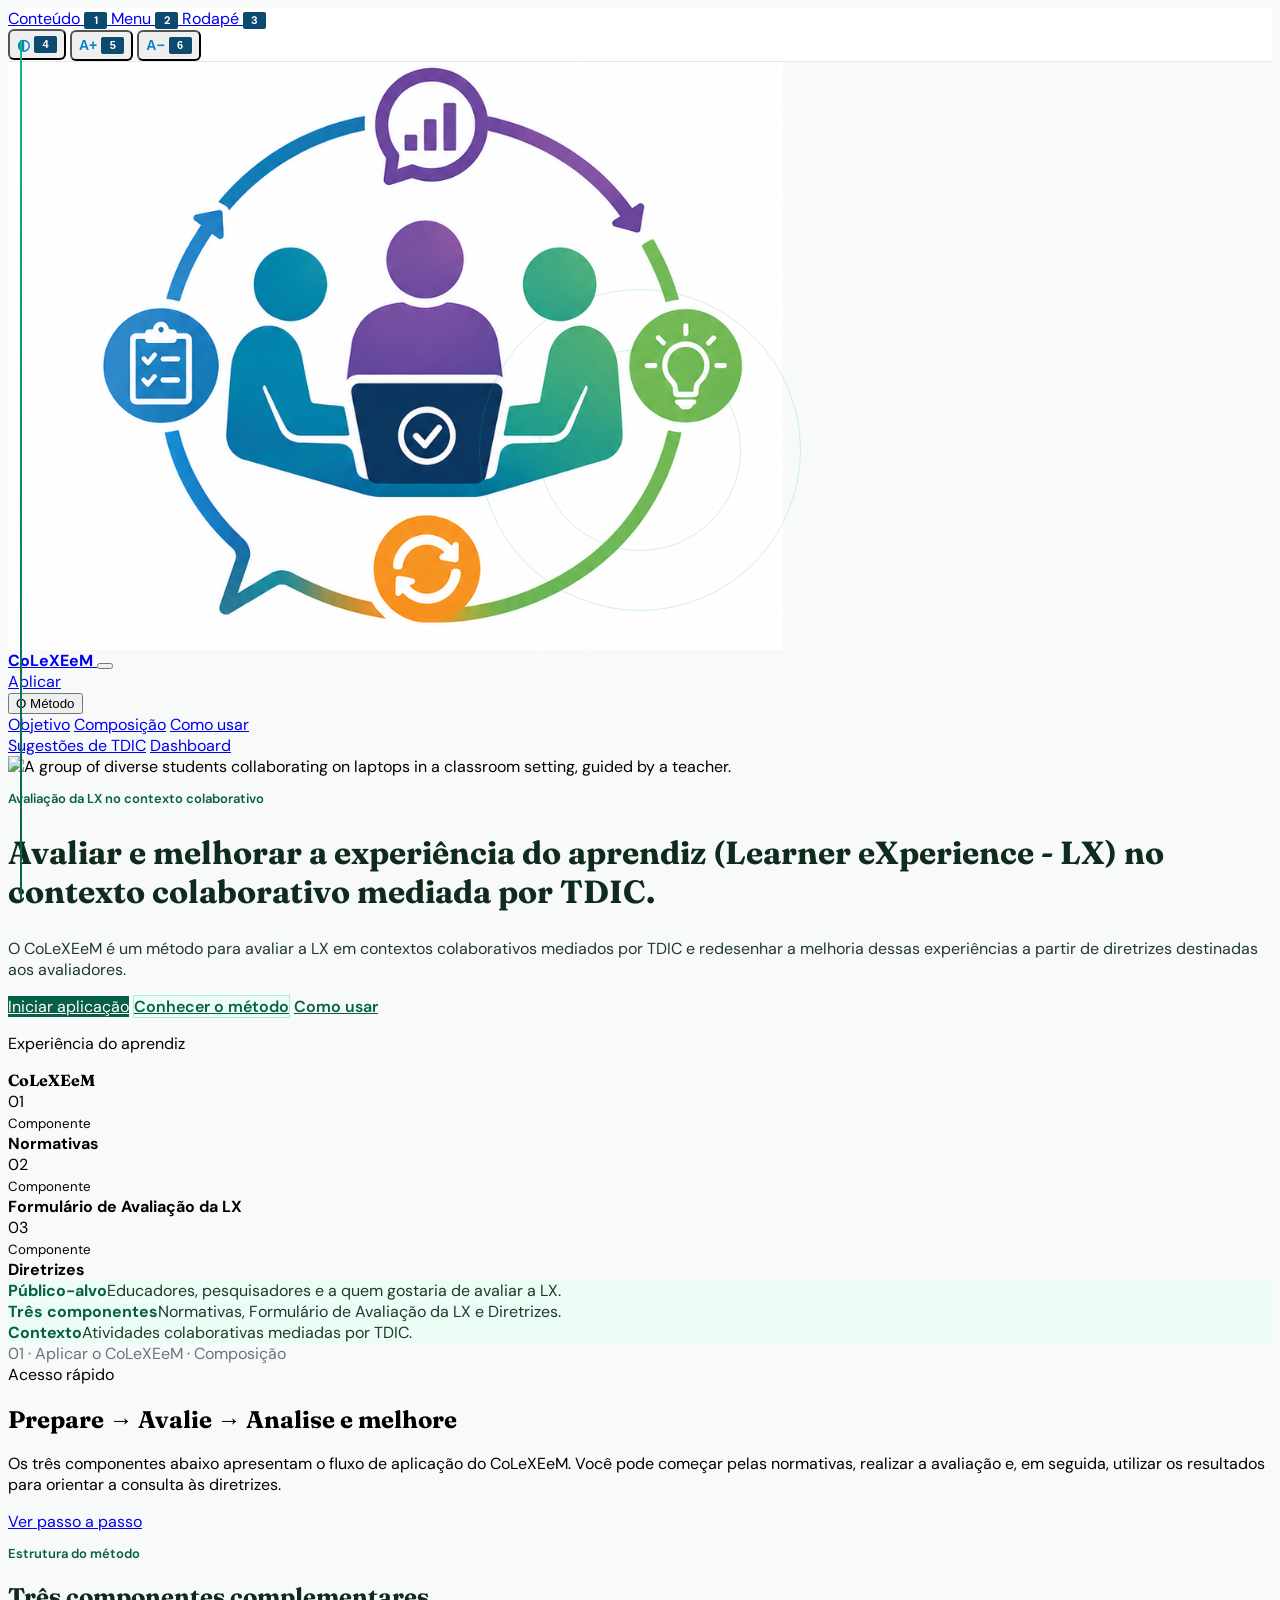
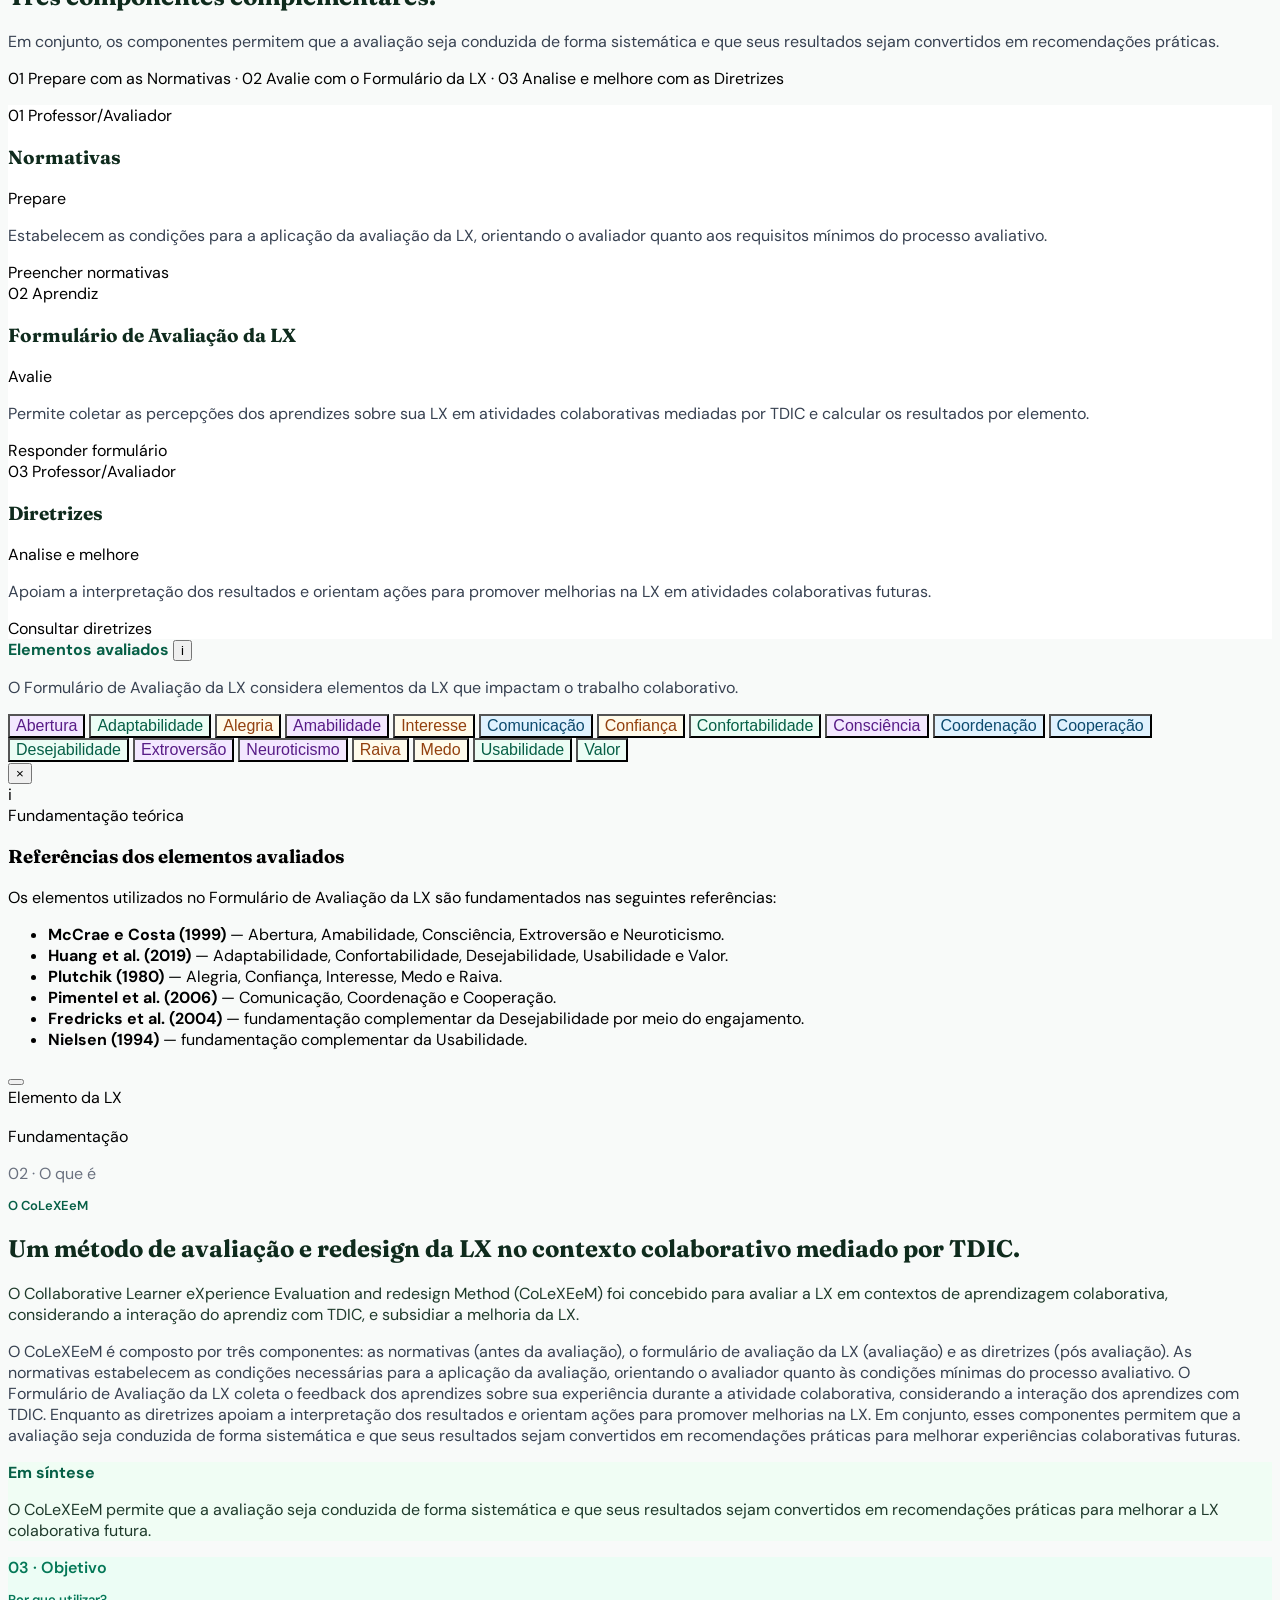
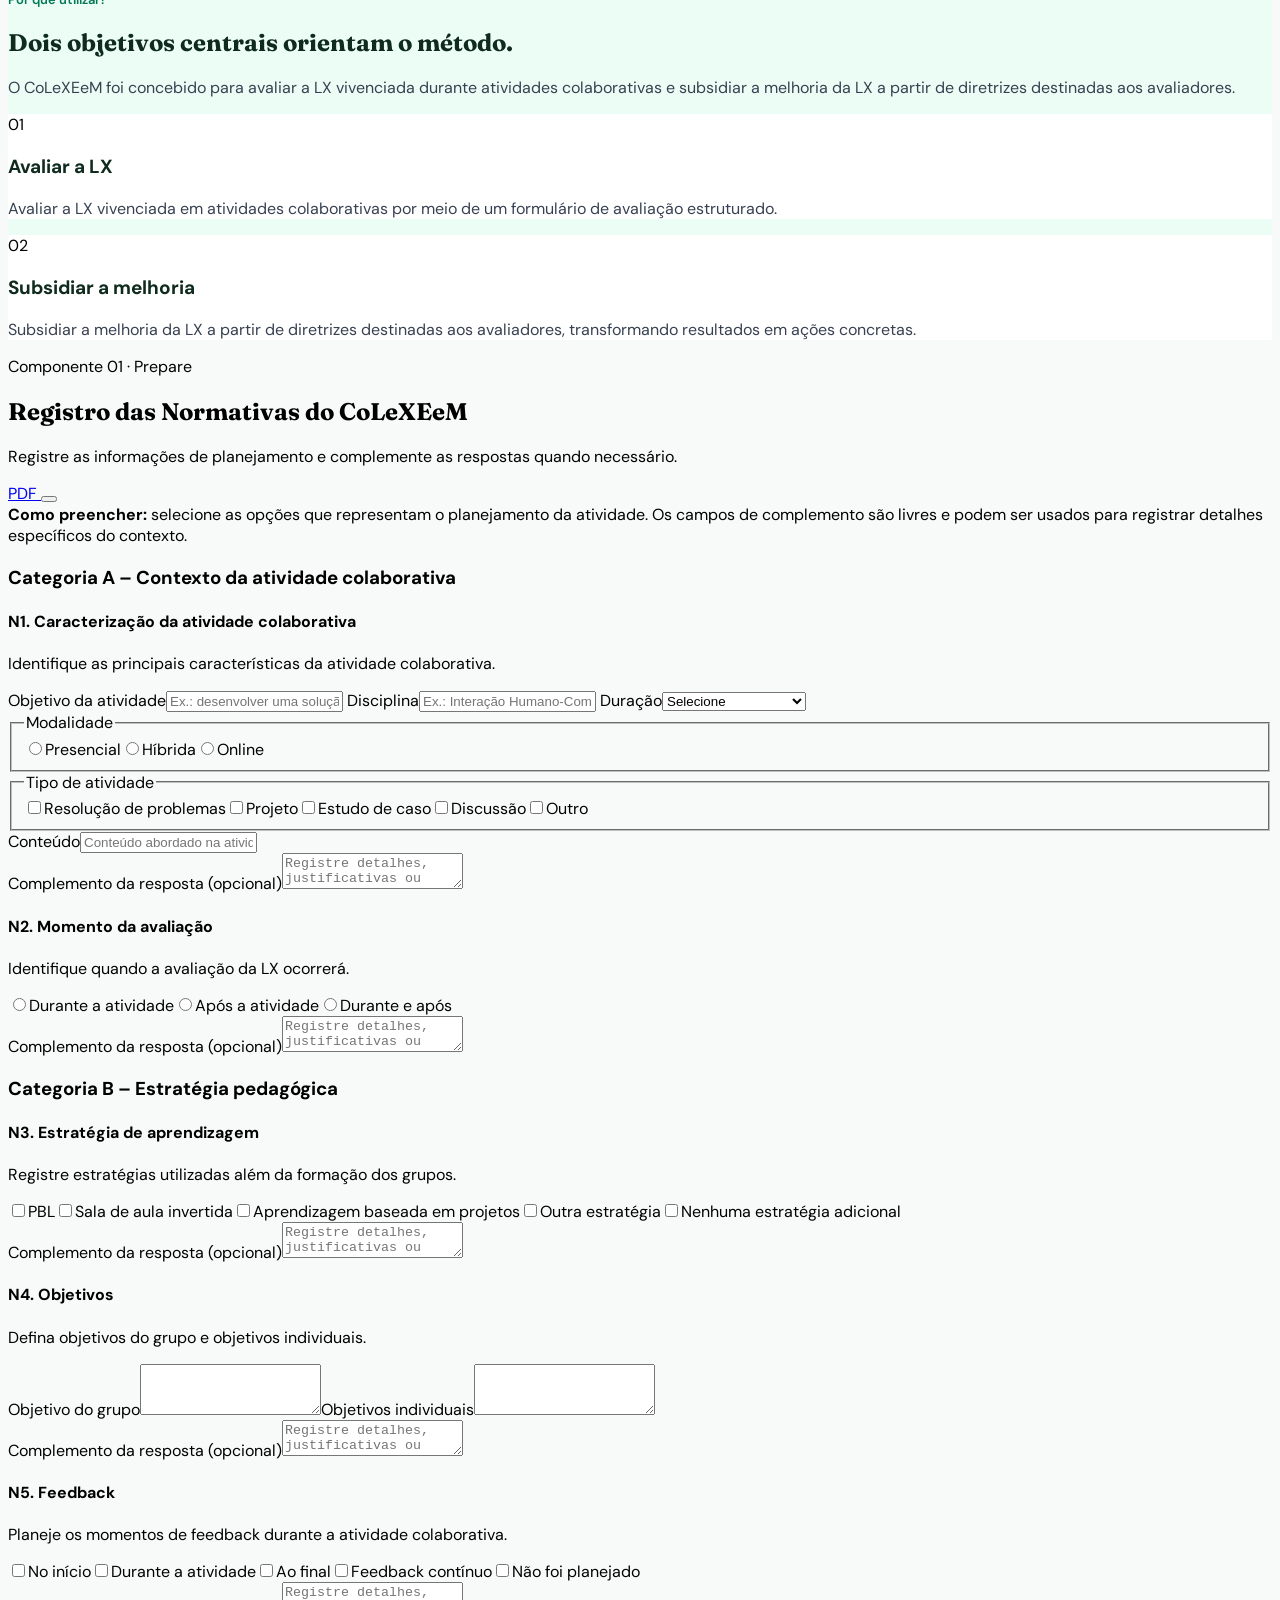
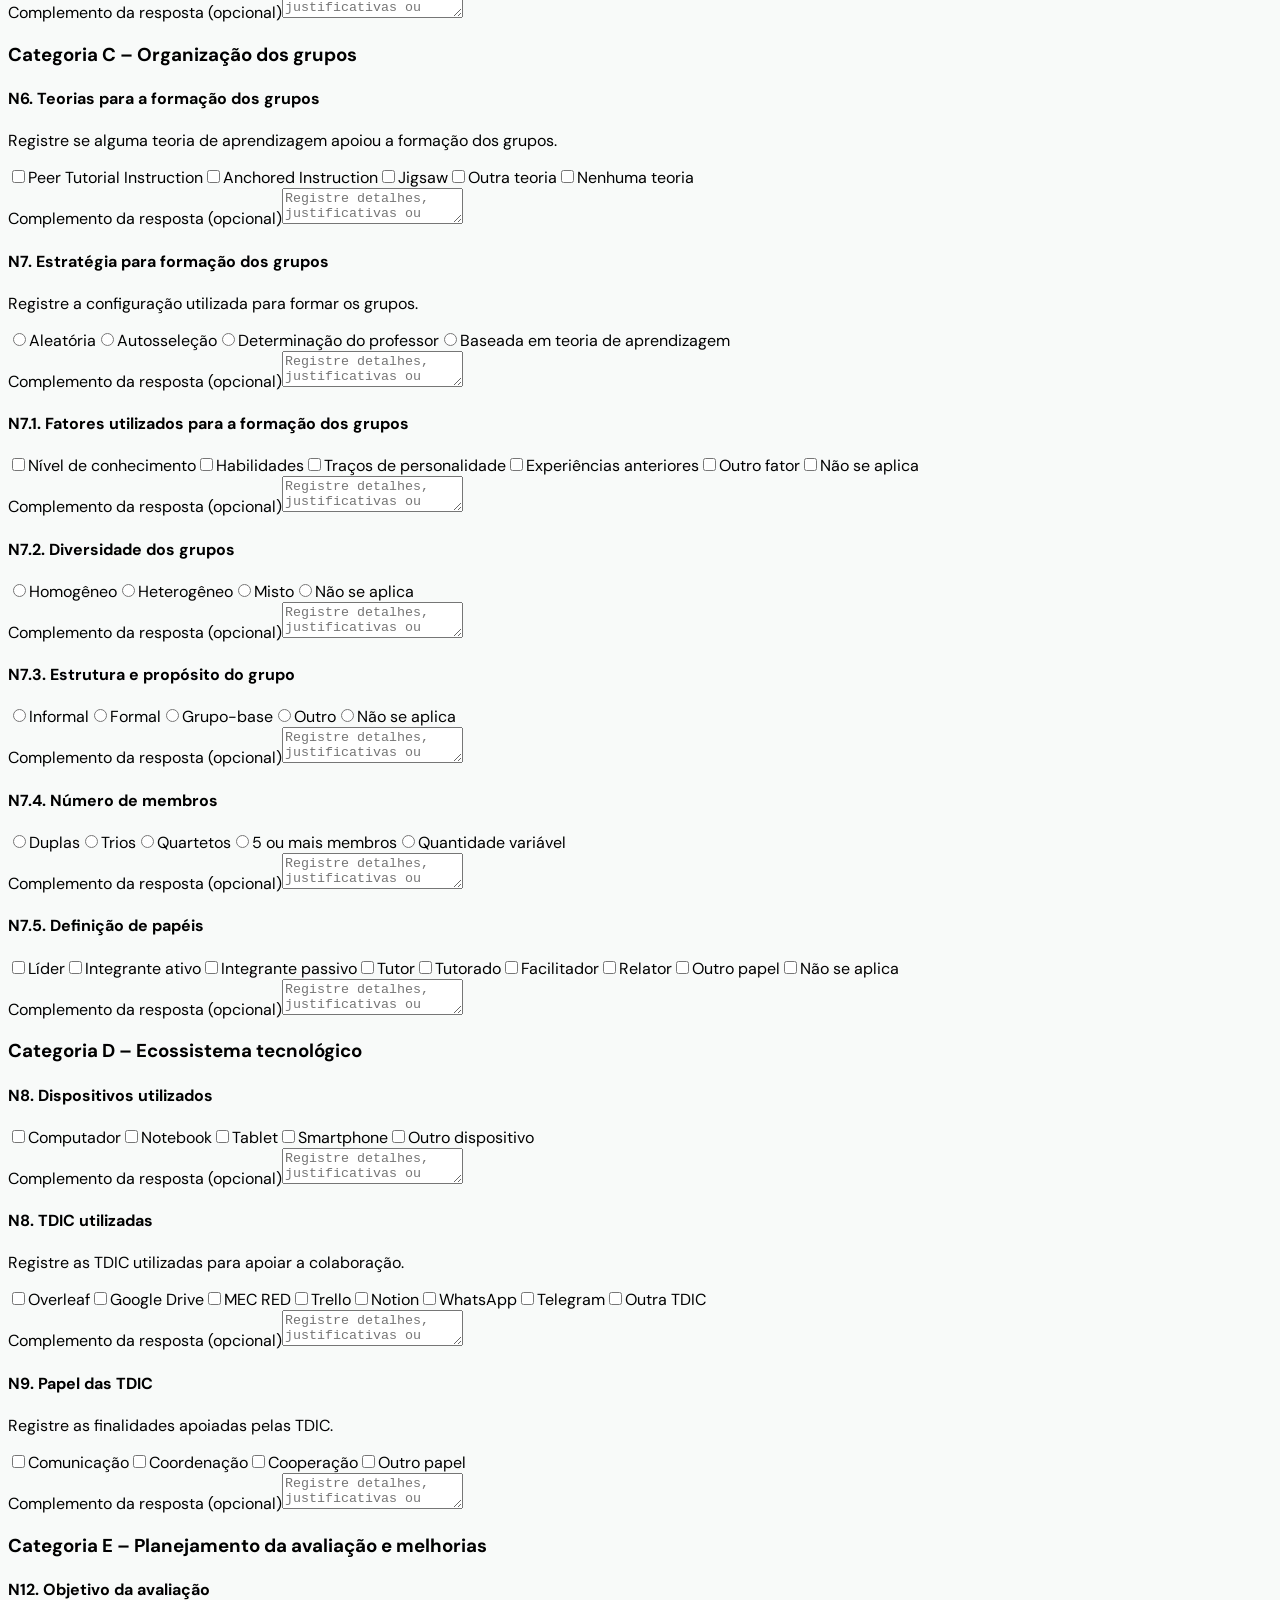
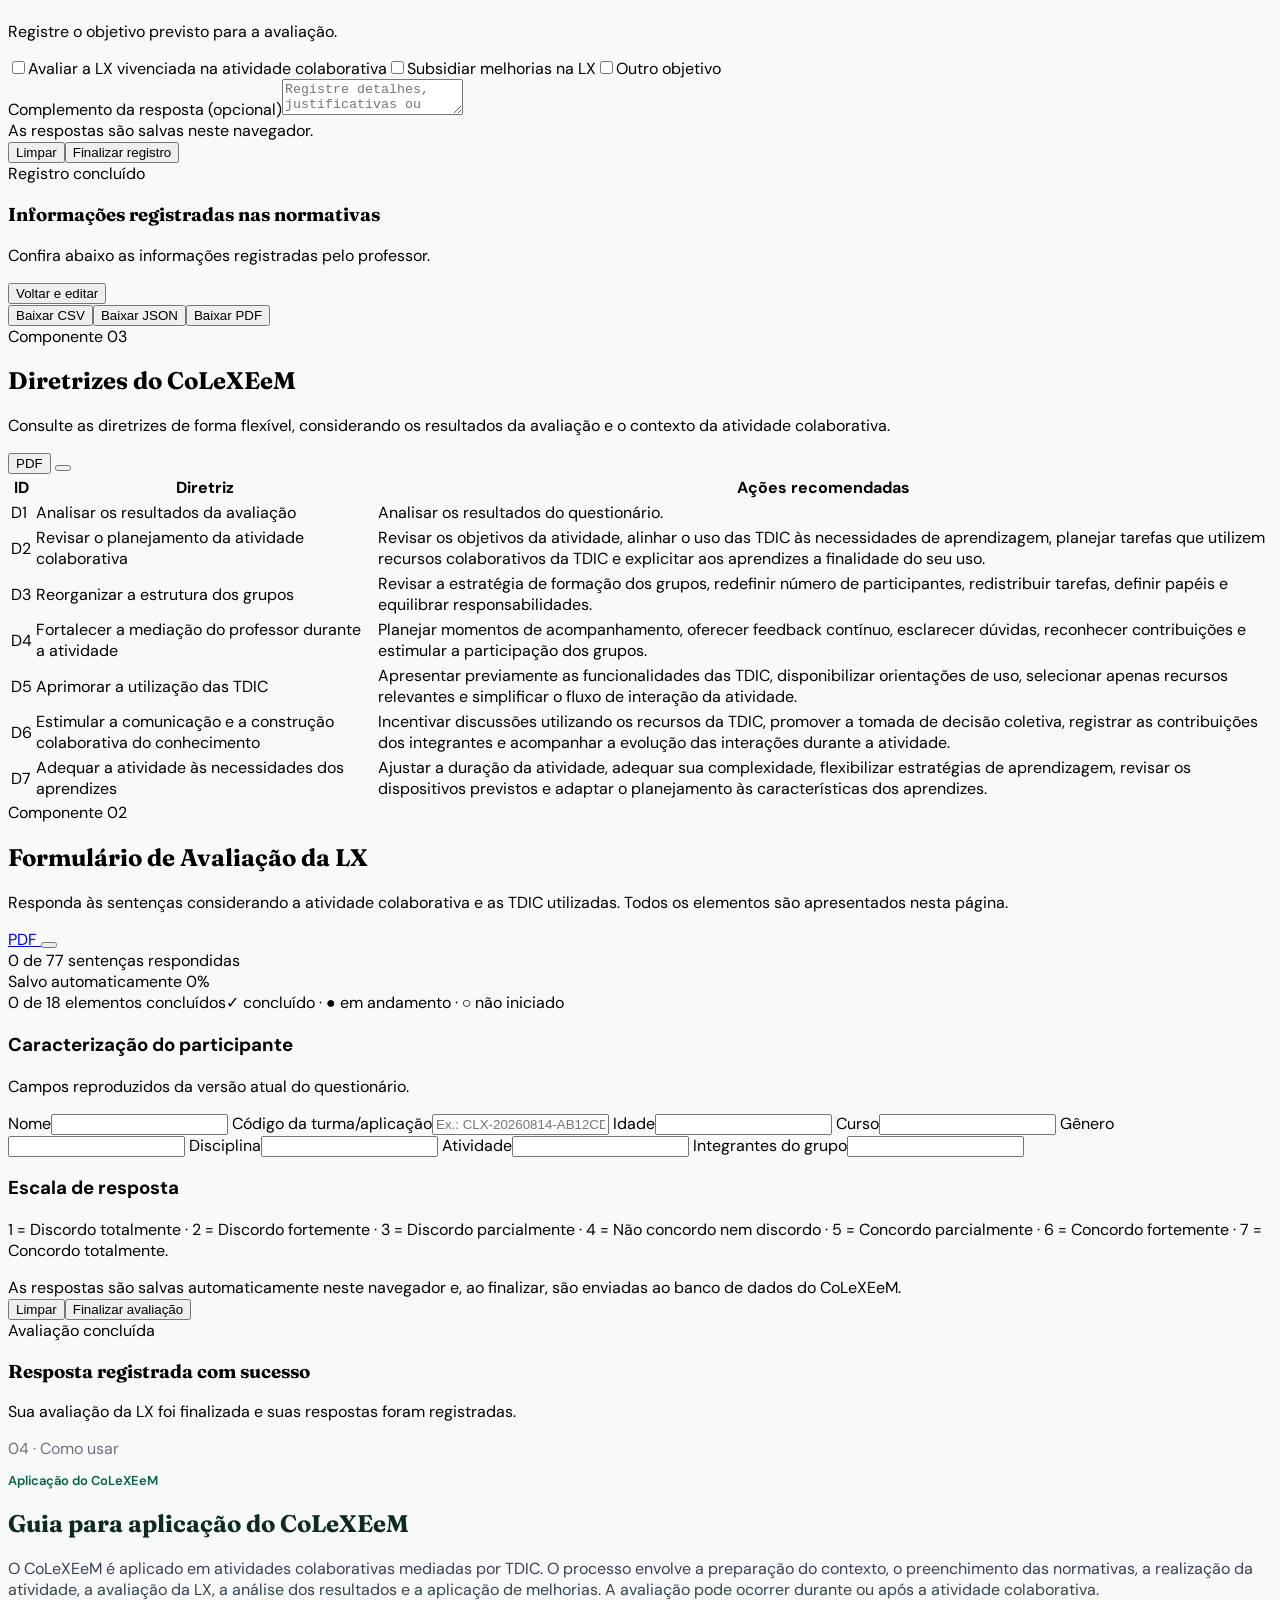
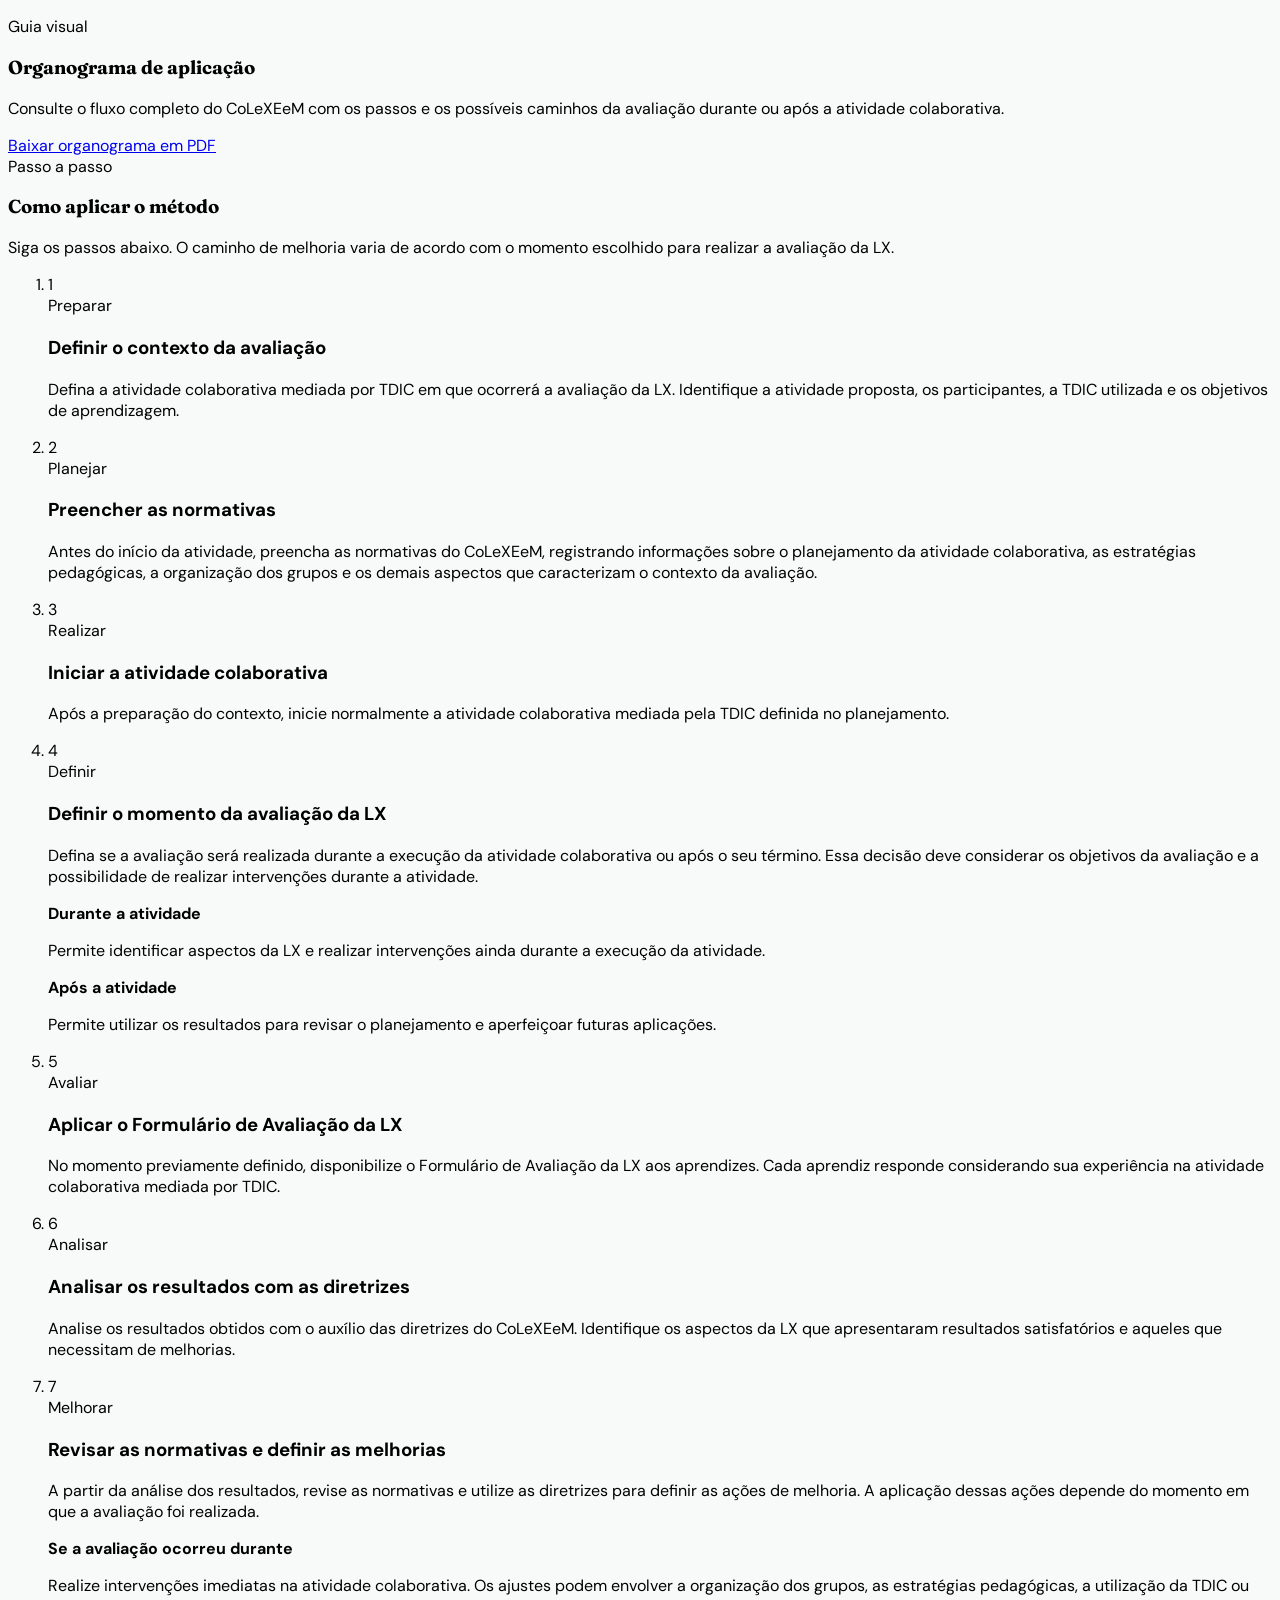
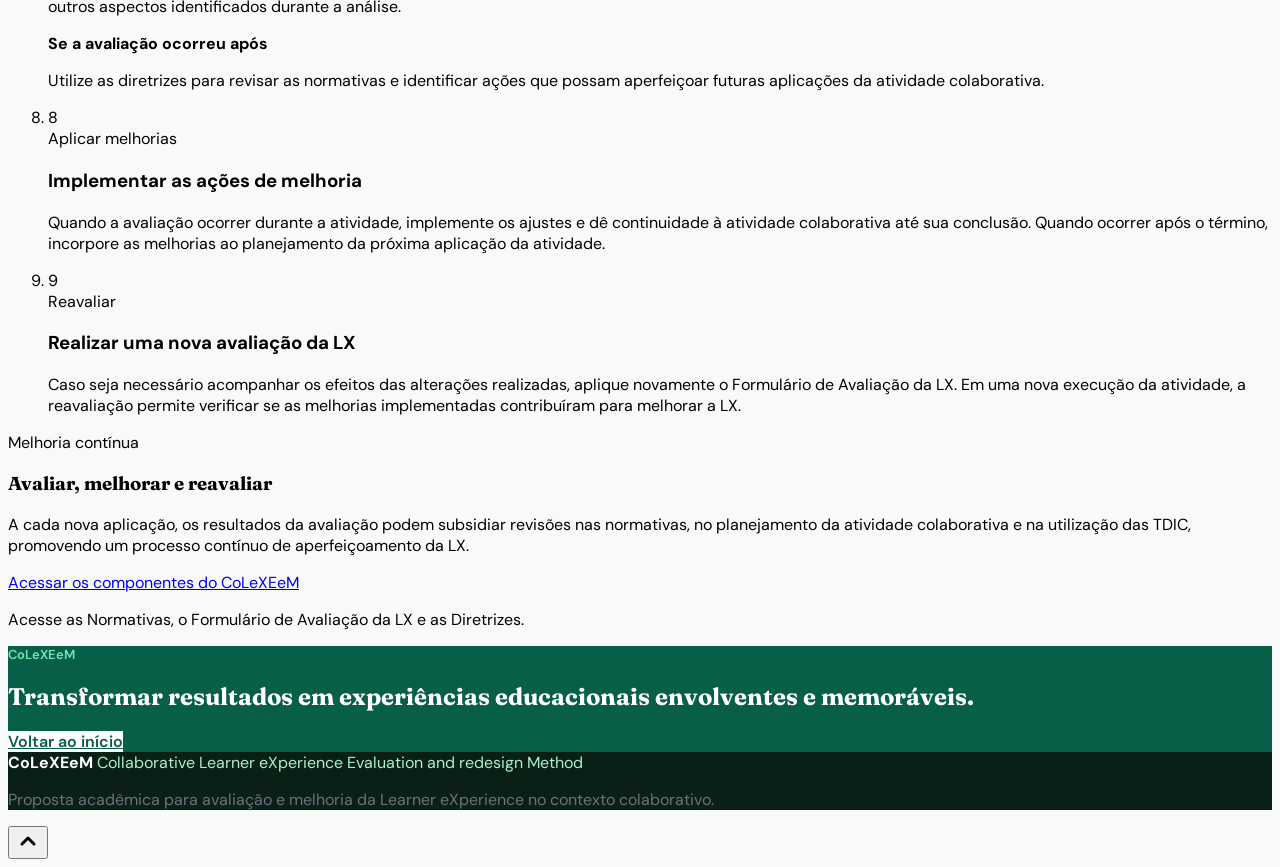
==== commit 3b6cb3f7: "Update index.html" ====
--- a/index.html
+++ b/index.html
@@ -190,7 +190,7 @@
         </div>
       </div>
 
-      <a href="sugestoes-tdic.html" class="px-2 py-2 rounded-lg text-emerald-900 hover:text-emerald-600 hover:bg-emerald-50 focus:outline-none focus-visible:ring-2 focus-visible:ring-emerald-600 focus-visible:ring-offset-2 font-medium transition-colors">Sugestões de TDIC</a>
+      <a href="./sugestoes-tdic.html?v=20260817-2" class="px-2 py-2 rounded-lg text-emerald-900 hover:text-emerald-600 hover:bg-emerald-50 focus:outline-none focus-visible:ring-2 focus-visible:ring-emerald-600 focus-visible:ring-offset-2 font-medium transition-colors">Sugestões de TDIC</a>
       <a href="dashboard.html" class="px-2 py-2 rounded-lg text-emerald-900 hover:text-emerald-600 hover:bg-emerald-50 focus:outline-none focus-visible:ring-2 focus-visible:ring-emerald-600 focus-visible:ring-offset-2 font-medium transition-colors">Dashboard</a>
     </nav>
    </div>
@@ -713,7 +713,7 @@
     <span data-template-id="section-4-label"
           class="canva-text text-xs font-semibold uppercase tracking-widest block mb-12"
           style="color: rgb(107, 114, 128); font-weight: 400; font-style: normal; font-size: 16px;">
-      05 · Como usar
+      04 · Como usar
     </span>
 
     <!-- Introdução -->
